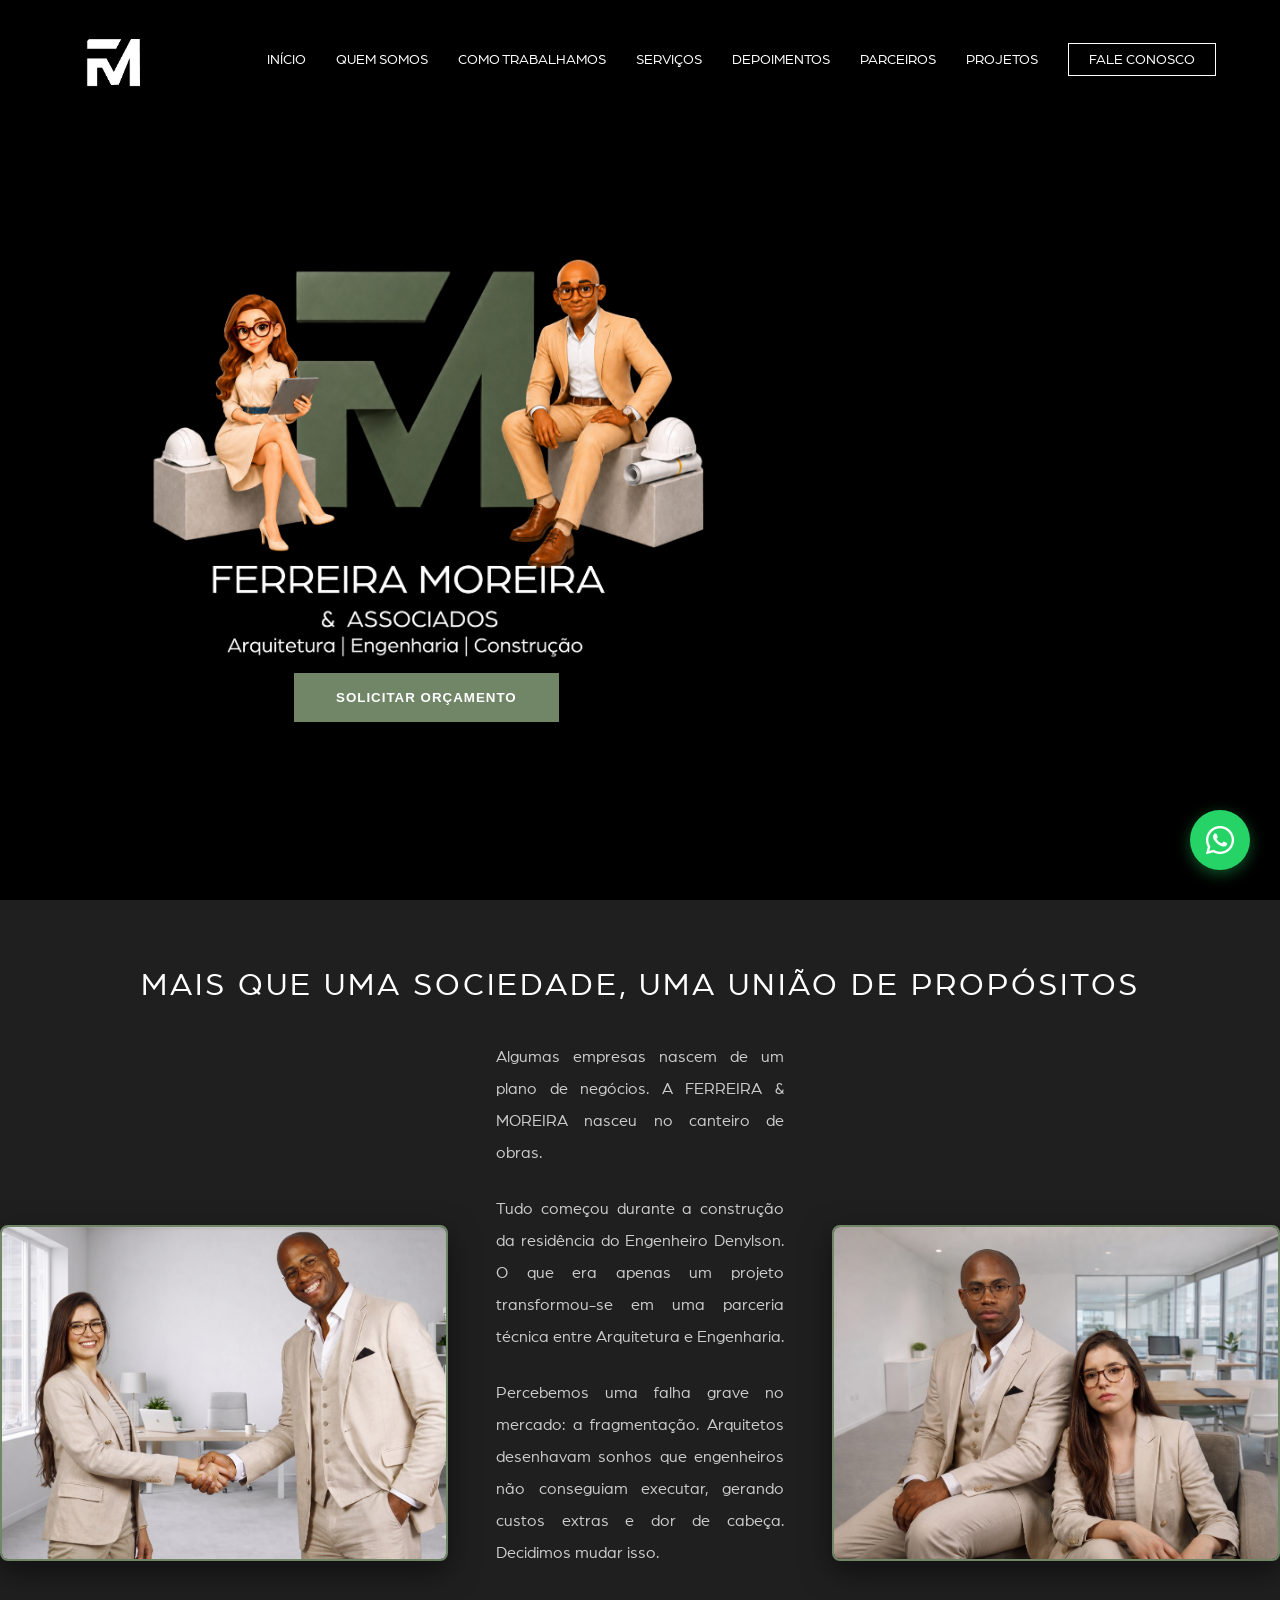
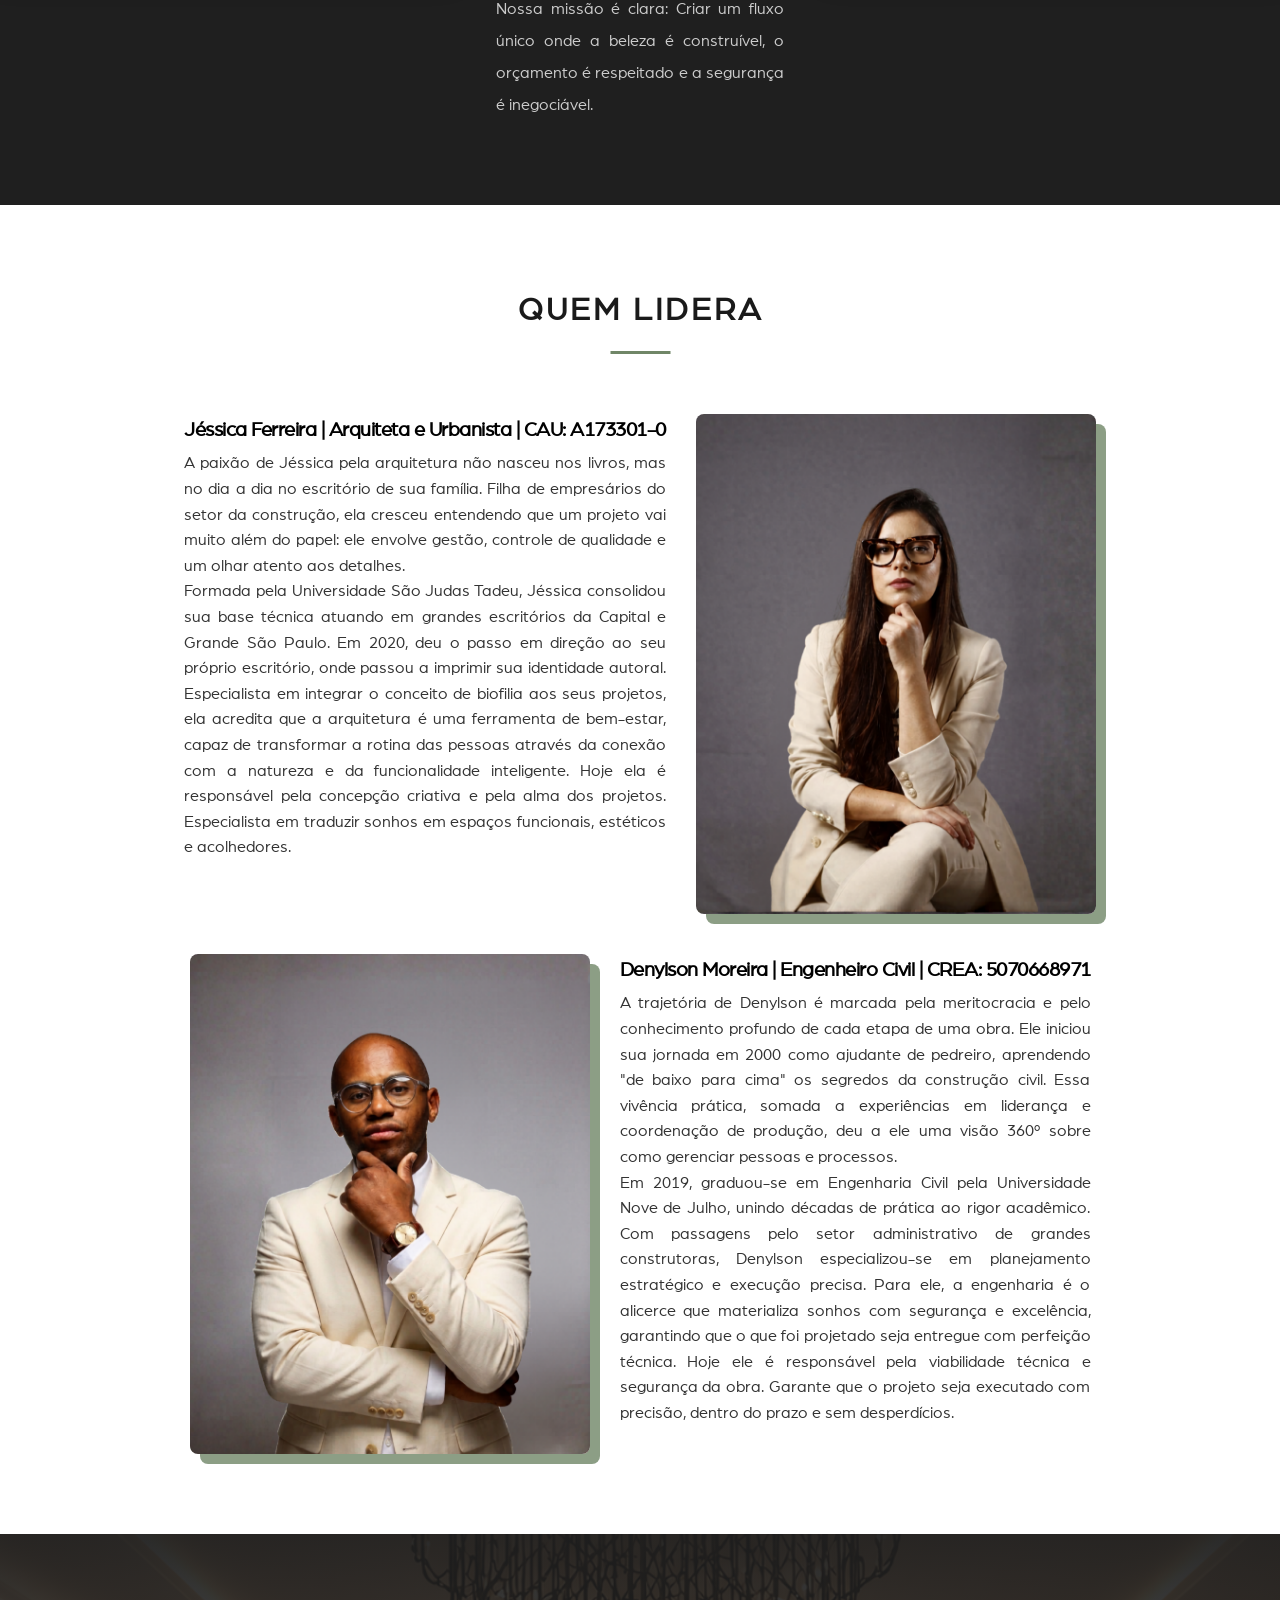
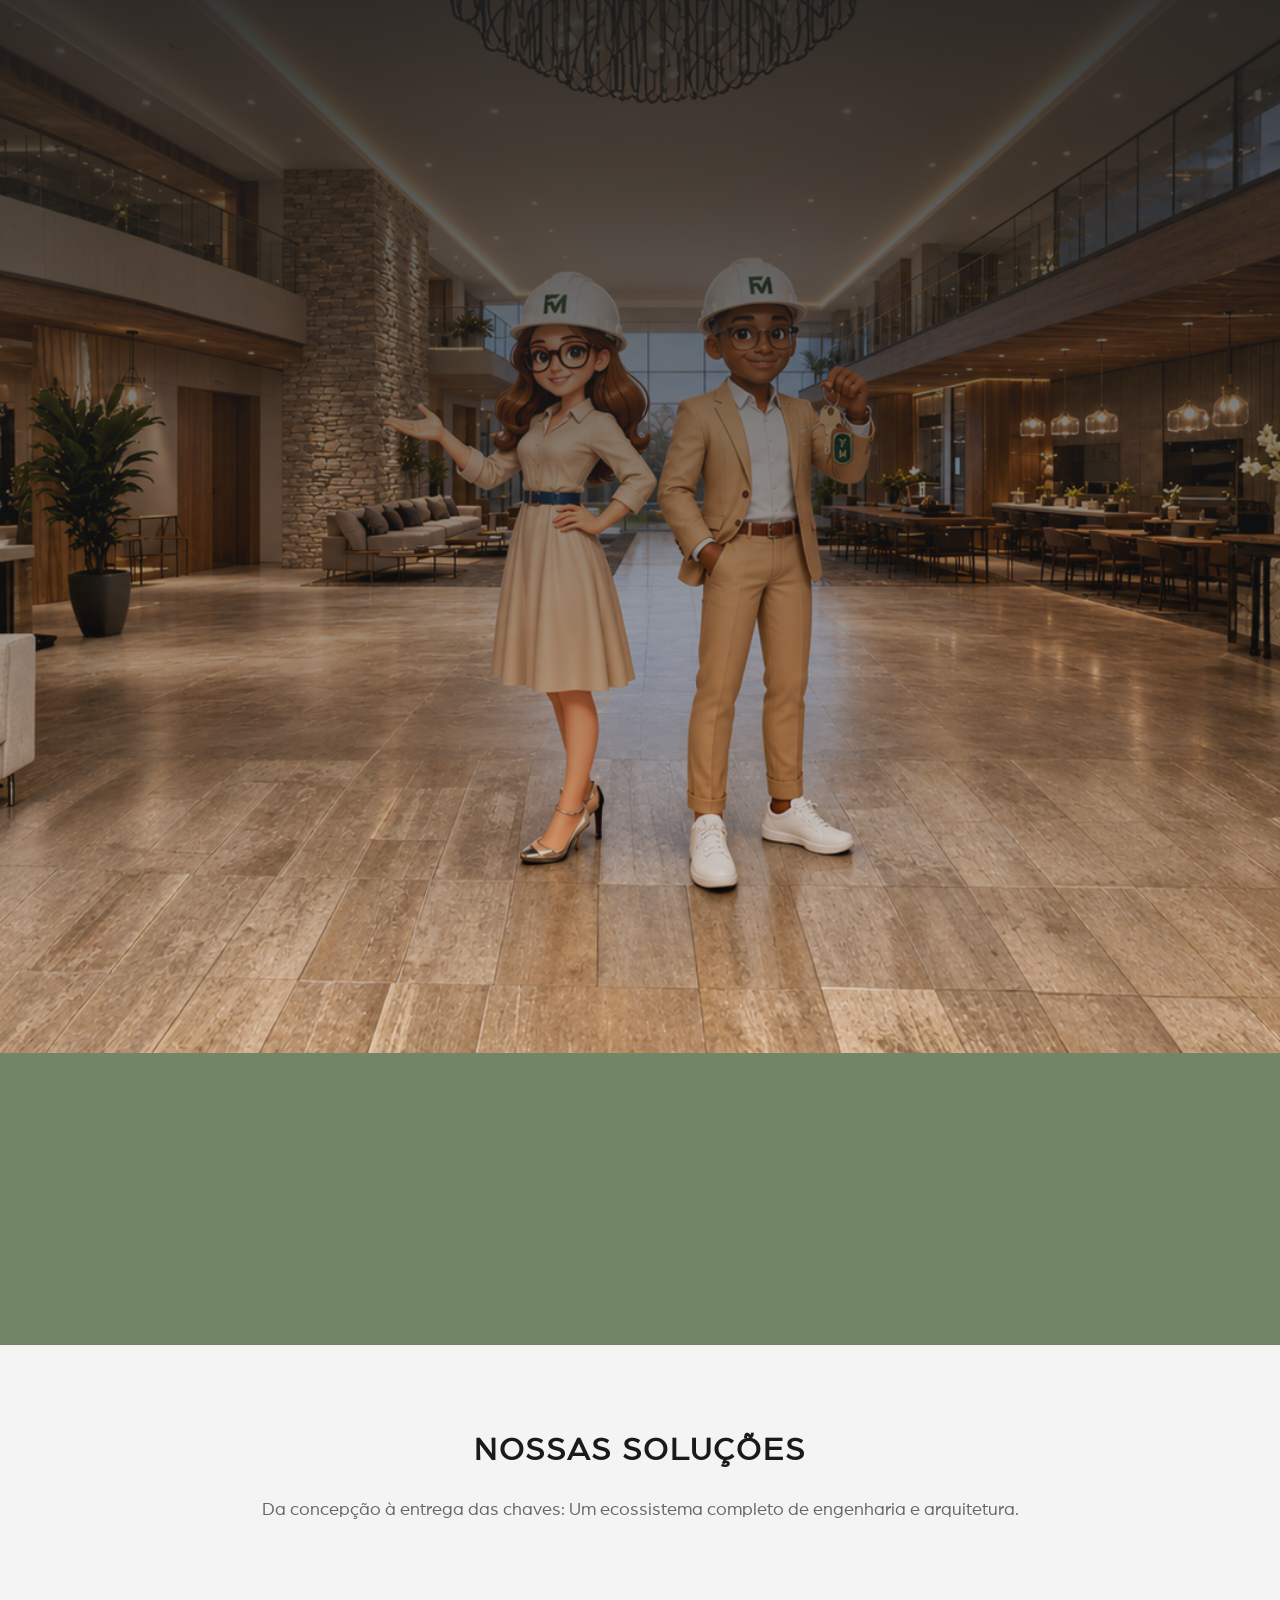
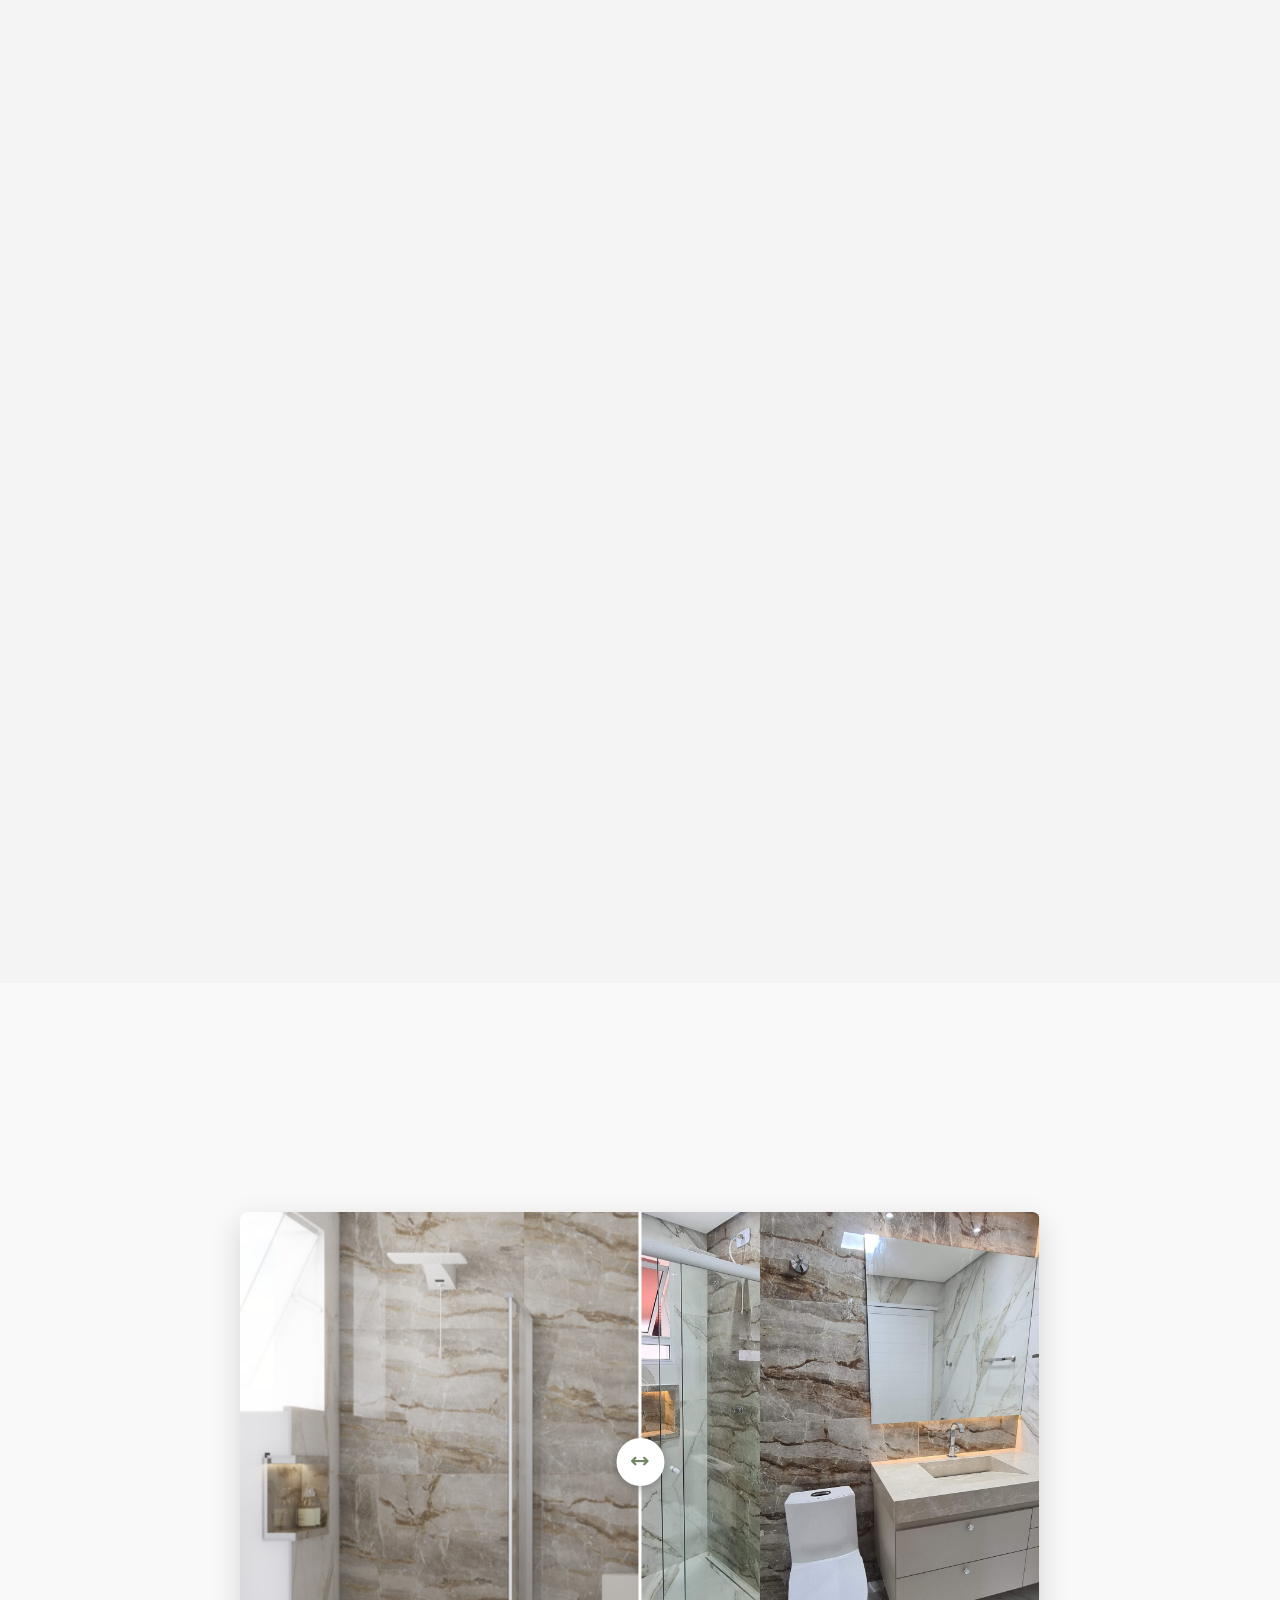
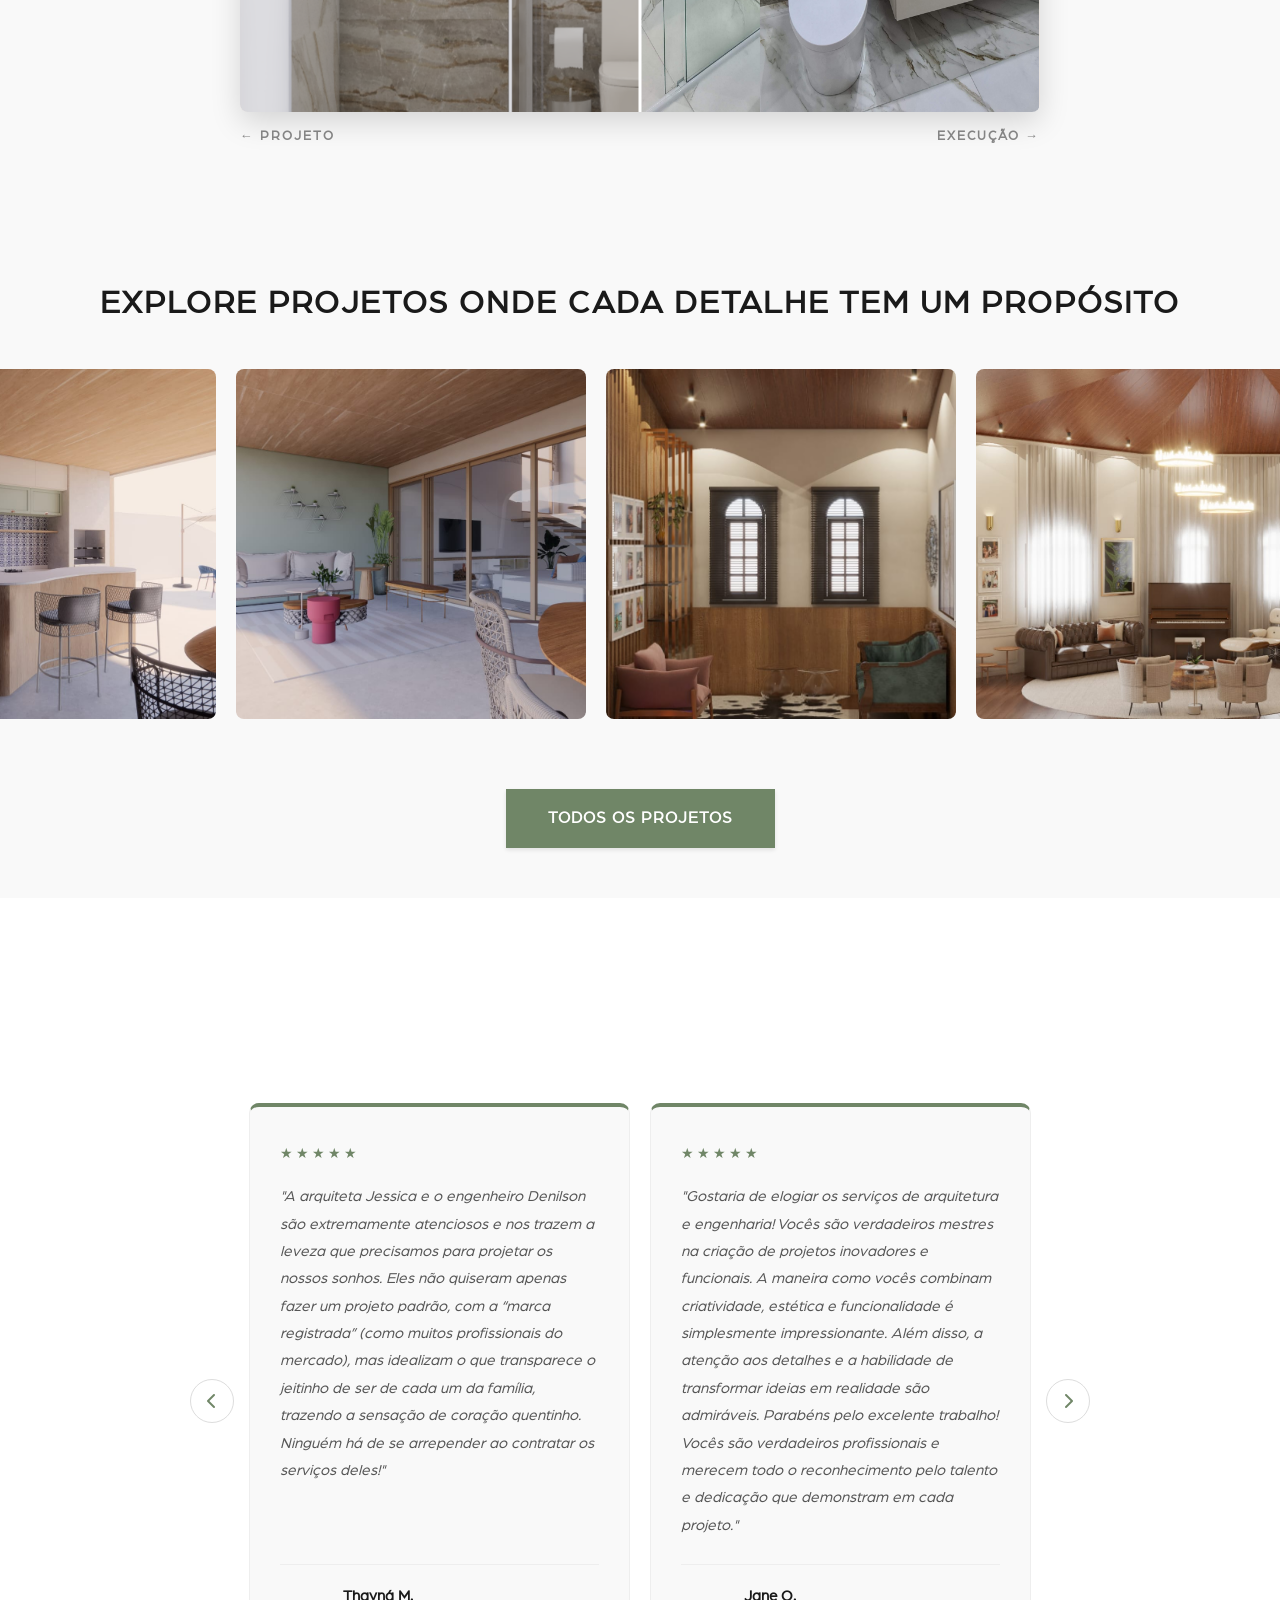
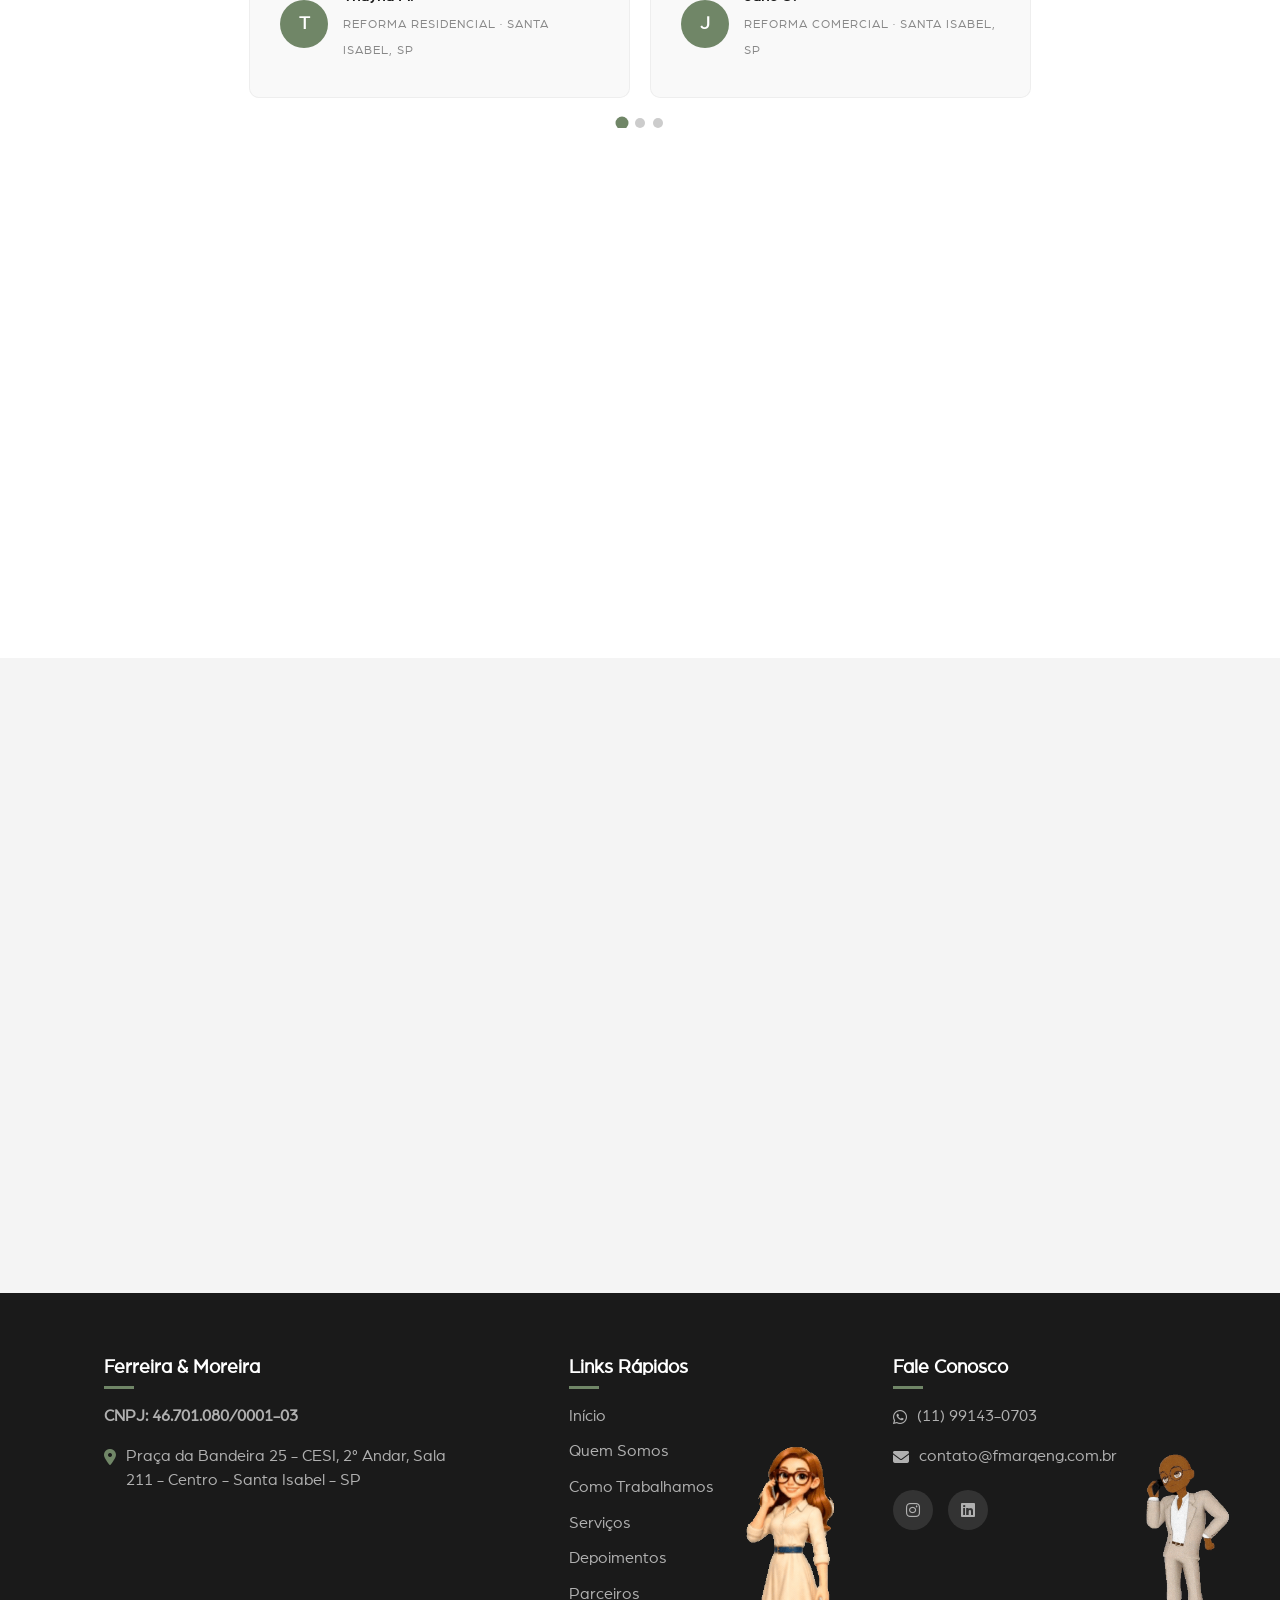
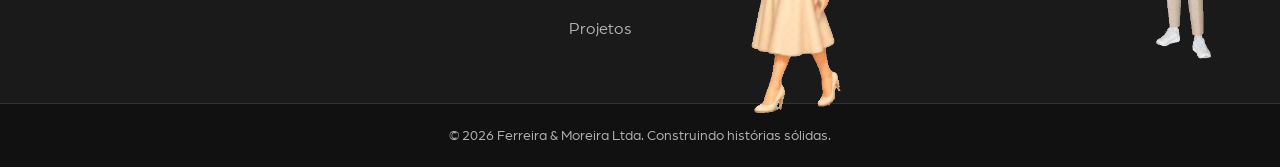
==== index.html @ 01e275ca "correção de links rapidos" ====
<!DOCTYPE html>
<html lang="pt-br">
<head>
    <meta charset="UTF-8">
    <meta name="viewport" content="width=device-width, initial-scale=1.0">
    <meta name="description" content="Ferreira & Moreira — Arquitetura e Engenharia em São Paulo. Da concepção à entrega das chaves: projetos arquitetônicos, gerenciamento de obras, laudos técnicos e regularização de imóveis.">
    <meta name="robots" content="index, follow">
    <link rel="canonical" href="https://fmarqeng.com.br/">

    <meta property="og:type" content="website">
    <meta property="og:url" content="https://fmarqeng.com.br/">
    <meta property="og:title" content="Ferreira & Moreira | Arquitetura e Engenharia">
    <meta property="og:description" content="Da concepção à entrega das chaves: projetos arquitetônicos, gerenciamento de obras, laudos técnicos e regularização de imóveis em São Paulo.">
    <meta property="og:image" content="https://fmarqeng.com.br/img/banner1.jpeg">

    <link rel="icon" type="image/png" sizes="32x32" href="img/favicon.png">
    <link rel="icon" type="image/png" sizes="192x192" href="img/favicon.png">
    <link rel="apple-touch-icon" href="img/favicon.png">
    <link rel="stylesheet" href="https://cdnjs.cloudflare.com/ajax/libs/font-awesome/6.4.0/css/all.min.css">
    <link rel="stylesheet" href="style.css?v=4">
    <link rel="manifest" href="manifest.json">
    <meta name="theme-color" content="#708667">
    <title>Ferreira & Moreira | Arquitetura e Engenharia</title>
    <script type="application/ld+json">
    {
        "@context": "https://schema.org",
        "@type": "LocalBusiness",
        "name": "Ferreira & Moreira Arquitetura e Engenharia",
        "image": "https://fmarqeng.com.br/img/logo.png",
        "url": "https://fmarqeng.com.br",
        "telephone": "+5511991430703",
        "email": "contato@fmarqeng.com.br",
        "address": {
            "@type": "PostalAddress",
            "streetAddress": "Praça da Bandeira 25, CESI, 2° Andar, Sala 211",
            "addressLocality": "Santa Isabel",
            "addressRegion": "SP",
            "addressCountry": "BR"
        },
        "sameAs": [
            "https://www.instagram.com/fmarqeng/",
            "https://www.linkedin.com/company/ferreira-moreira/"
        ],
        "openingHoursSpecification": {
            "@type": "OpeningHoursSpecification",
            "dayOfWeek": ["Monday","Tuesday","Wednesday","Thursday","Friday"],
            "opens": "08:00",
            "closes": "18:00"
        },
        "priceRange": "$$"
    }
    </script>
</head>
<body>
    
    <header class="cabecalho">
        <img src="img/logo.png" alt="Ferreira & Moreira" class="logo">
        
        <button class="menu-icon" aria-label="Abrir menu" aria-expanded="false">
            <div class="bar"></div>
            <div class="bar"></div>
            <div class="bar"></div>
        </button>

        <nav class="nav-menu">
            <ul class="menu">
                <li><a href="#home">Início</a></li>
                <li><a href="#sobre">Quem Somos</a></li>
                <li><a href="#processo">Como Trabalhamos</a></li>
                <li><a href="#servicos">Serviços</a></li>
                <li><a href="#depoimentos">Depoimentos</a></li>
                <li><a href="#parceiros">Parceiros</a></li>
                <li><a href="galeria.html">Projetos</a></li>
                <li><a href="https://wa.me/5511991430703" target="_blank" rel="noopener noreferrer" class="btn-contato">Fale Conosco</a></li>
            </ul>
        </nav>
    </header>

    <main>
        <section id="home" class="hero">
            <div class="slideshow">
                <div class="slide slide1"></div>
                <div class="slide slide2"></div>
                <div class="slide slide3"></div>
                <div class="slide slide4"></div> 
            </div>

<div class="hero-content">
    <img src="img/logo2.png" alt="Logo Destaque" class="hero-logo-destaque">

    <button id="btn-orcamento" class="cta-button">Solicitar Orçamento</button>
</div>
        </section>

<section id="sobre" class="padding-padrao">
    
    <h2 class="titulo-sobre-destaque reveal">MAIS QUE UMA SOCIEDADE, UMA UNIÃO DE PROPÓSITOS</h2>

    <div class="sobre-wrapper">
        
        <div class="sobre-imagem esquerda">
            <img src="img/imagem-esquerda.png" alt="Sócio 1 ou Detalhe" loading="lazy">
        </div>

        <div class="sobre-texto">
            <p>Algumas empresas nascem de um plano de negócios. A FERREIRA & MOREIRA nasceu no canteiro de obras.</p>
            <p>Tudo começou durante a construção da residência do Engenheiro Denylson. O que era apenas um projeto transformou-se em uma parceria técnica entre Arquitetura e Engenharia.</p>
            <p>Percebemos uma falha grave no mercado: a fragmentação. Arquitetos desenhavam sonhos que engenheiros não conseguiam executar, gerando custos extras e dor de cabeça. Decidimos mudar isso.</p>
            <p>Nossa missão é clara: Criar um fluxo único onde a beleza é construível, o orçamento é respeitado e a segurança é inegociável.</p>
        </div>

        <div class="sobre-imagem direita">
            <img src="img/imagem-direita.png" alt="Sócio 2 ou Detalhe" loading="lazy">
        </div>

    </div>
</section>
        <section id="lideres" class="padding-padrao">
    <div class="socios-header">
        <h2>Quem Lidera</h2>
    </div>
    
    <div class="lideres-container">
        
        <div class="lider-block reveal-left">
            <div class="lider-imagem">
                <img src="img/jessica.png" alt="Jéssica Ferreira" loading="lazy">
            </div>
            <div class="lider-texto">
                <h3>Jéssica Ferreira | Arquiteta e Urbanista | CAU: A173301-0</h3>
   
            <p class="sobre-lideres">
                A paixão de Jéssica pela arquitetura não nasceu nos livros, mas no dia a dia no escritório de sua família. 
                Filha de empresários do setor da construção, ela cresceu entendendo que um projeto vai muito além do papel: ele envolve gestão, controle de qualidade e um olhar atento aos detalhes. 
            <br>
                Formada pela Universidade São Judas Tadeu, Jéssica consolidou sua base técnica atuando em grandes escritórios da Capital e Grande São Paulo. Em 2020, deu o passo em direção ao seu próprio escritório, onde passou a imprimir sua identidade autoral. 
                Especialista em integrar o conceito de biofilia aos seus projetos, ela acredita que a arquitetura é uma ferramenta de bem-estar, capaz de transformar a rotina das pessoas através da conexão com a natureza e da funcionalidade inteligente.
                Hoje ela é responsável pela concepção criativa e pela alma dos projetos. Especialista em traduzir sonhos em espaços funcionais, estéticos e acolhedores.
            </p>
                
                
            </div>
        </div>

        <div class="lider-block reveal-right">
            <div class="lider-imagem">
                <img src="img/denilson.png" alt="Denylson Moreira" loading="lazy">
            </div>
            <div class="lider-texto">
                <h3>Denylson Moreira | Engenheiro Civil | CREA: 5070668971</h3>
                <p class="sobre-lideres">
                    A trajetória de Denylson é marcada pela meritocracia e pelo conhecimento profundo de cada etapa de uma obra. Ele iniciou sua jornada em 2000 como ajudante de pedreiro, aprendendo "de baixo para cima" os segredos da construção civil. 
                    Essa vivência prática, somada a experiências em liderança e coordenação de produção, deu a ele uma visão 360º sobre como gerenciar pessoas e processos.
                    <br>
                    Em 2019, graduou-se em Engenharia Civil pela Universidade Nove de Julho, unindo décadas de prática ao rigor acadêmico. Com passagens pelo setor administrativo de grandes construtoras, Denylson especializou-se em planejamento estratégico e execução precisa.
                    Para ele, a engenharia é o alicerce que materializa sonhos com segurança e excelência, garantindo que o que foi projetado seja entregue com perfeição técnica.
                    Hoje ele é responsável pela viabilidade técnica e segurança da obra. Garante que o projeto seja executado com precisão, dentro do prazo e sem desperdícios.
                </p>
                
                
            </div>
        </div>

    </div>
</section>
        <section id="processo">
            <div class="container-texto reveal">
                <h2>Do sonho à entrega: conheça a nossa metodologia</h2>
            </div>
            
            <div class="processo-arena reveal">
                <div class="proc-arco-container">
                    
                    <button class="fase-icone fase-1" data-fase="1" aria-label="1. Primeiro contato"><i class="fa-solid fa-phone"></i></button>
                    <button class="fase-icone fase-2" data-fase="2" aria-label="2. Reunião e visita técnica"><i class="fa-solid fa-handshake"></i></button>
                    <button class="fase-icone fase-3" data-fase="3" aria-label="3. Elaboração da proposta comercial"><i class="fa-solid fa-file-signature"></i></button>
                    <button class="fase-icone fase-4" data-fase="4" aria-label="4. Apresentação da proposta"><i class="fa-solid fa-person-chalkboard"></i></button>
                    <button class="fase-icone fase-5" data-fase="5" aria-label="5. Contrato: projeto"><i class="fa-solid fa-file-contract"></i></button>
                    <button class="fase-icone fase-6" data-fase="6" aria-label="6. Desenvolvimento dos projetos"><i class="fa-solid fa-pen-ruler"></i></button>
                    <button class="fase-icone fase-7" data-fase="7" aria-label="7. Aprovação do projeto"><i class="fa-solid fa-thumbs-up"></i></button>
                    <button class="fase-icone fase-8" data-fase="8" aria-label="8. Estudo para orçamento"><i class="fa-solid fa-calculator"></i></button>
                    <button class="fase-icone fase-9" data-fase="9" aria-label="9. Apresentação da proposta de execução"><i class="fa-solid fa-file-invoice-dollar"></i></button>
                    <button class="fase-icone fase-10" data-fase="10" aria-label="10. Contrato: execução"><i class="fa-solid fa-file-signature"></i></button>
                    <button class="fase-icone fase-11" data-fase="11" aria-label="11. Execução da obra"><i class="fa-solid fa-helmet-safety"></i></button>
                    <button class="fase-icone fase-12" data-fase="12" aria-label="12. Entrega"><i class="fa-solid fa-key"></i></button>

                    <!-- Janela de informações centralizada no arco -->
                    <div id="modal-processo" class="janela-processo-centro">
                        <div class="janela-processo-content">
                            <span class="modal-processo-close">&times;</span>
                            <h3 id="modal-processo-title"></h3>
                            <div id="modal-processo-body"></div>
                        </div>
                    </div>
                </div>
            </div>
        </section>

        <section id="numeros">
            <div class="numeros-container">
                <div class="numero-item reveal">
                    <div class="numero-wrapper">
                        <span class="numero" data-target="80">0</span>
                        <span class="numero-sufixo">+</span>
                    </div>
                    <span class="numero-label">Projetos Entregues</span>
                </div>
                <div class="numero-item reveal">
                    <div class="numero-wrapper">
                        <span class="numero" data-target="7">0</span>
                        <span class="numero-sufixo">+</span>
                    </div>
                    <span class="numero-label">Anos de Experiência</span>
                </div>
                <div class="numero-item reveal">
                    <div class="numero-wrapper">
                        <span class="numero" data-target="8000">0</span>
                        <span class="numero-sufixo">m²</span>
                    </div>
                    <span class="numero-label">Projetados</span>
                </div>
                <div class="numero-item reveal">
                    <div class="numero-wrapper">
                        <span class="numero" data-target="10">0</span>
                        <span class="numero-sufixo">+</span>
                    </div>
                    <span class="numero-label">Municípios Atendidos</span>
                </div>
            </div>
        </section>

       <section id="servicos" class="bg-cinza padding-padrao">
    <div class="container-texto">
        <h2>Nossas Soluções</h2>
        <p>Da concepção à entrega das chaves: Um ecossistema completo de engenharia e arquitetura.</p>
    </div>
    
    <div class="servicos-container">
        
        <div class="servico-card reveal">
            <div class="icon-box">
                <i class="fa-solid fa-ruler-combined"></i>
            </div>
            <h3>Arquitetura</h3>
            <p>Desenvolvimento completo, unindo estética e viabilidade construtiva.</p>
            <ul class="lista-servicos">
                <li><i class="fa-solid fa-check"></i> Levantamento técnico</li>
                <li><i class="fa-solid fa-check"></i> Projeto Arquitetônico (Construção/Reforma)</li>
                <li><i class="fa-solid fa-check"></i> Design de Interiores</li>
                <li><i class="fa-solid fa-check"></i> Executivo e Detalhamentos</li>
            </ul>
        </div>

        <div class="servico-card reveal">
            <div class="icon-box">
                <i class="fa-solid fa-helmet-safety"></i>
            </div>
            <h3>Engenharia</h3>
            <p>Segurança técnica e respaldo normativo para sua propriedade.</p>
            <ul class="lista-servicos">
                <li><i class="fa-solid fa-check"></i> Vistorias Técnicas</li>
                <li><i class="fa-solid fa-check"></i> Laudos (Diversos)</li>
                <li><i class="fa-solid fa-check"></i> Avaliações Estruturais</li>
                <li><i class="fa-solid fa-check"></i> Pareceres de Engenharia</li>
            </ul>
        </div>

        <div class="servico-card reveal">
            <div class="icon-box">
                <i class="fa-solid fa-clipboard-check"></i>
            </div>
            <h3>Gerenciamento de Obras</h3>
            <p>Você no controle do orçamento e do prazo, sem surpresas.</p>
            <ul class="lista-servicos">
                <li><i class="fa-solid fa-check"></i> Cronograma Executivo</li>
                <li><i class="fa-solid fa-check"></i> Gestão de Fornecedores</li>
                <li><i class="fa-solid fa-check"></i> Controle Financeiro</li>
                <li><i class="fa-solid fa-check"></i> Fiscalização Técnica</li>
            </ul>
        </div>

        <div class="servico-card reveal">
            <div class="icon-box">
                <i class="fa-solid fa-file-signature"></i>
            </div>
            <h3>Regularização de Imóveis</h3>
            <p>Assessoria completa para segurança jurídica do seu patrimônio.</p>
            <ul class="lista-servicos">
                <li><i class="fa-solid fa-check"></i> Alvarás (Construção, Demolição, Reforma, etc.)</li>
                <li><i class="fa-solid fa-check"></i> Habite-se</li>
                <li><i class="fa-solid fa-check"></i> Desdobro e Unificação</li>
                <li><i class="fa-solid fa-check"></i> Entre Outros</li>
            </ul>
        </div>

        <div class="servico-card reveal">
            <div class="icon-box">
                <i class="fa-solid fa-earth-americas"></i>
            </div>
            <h3>Consultoria Internacional</h3>
            <p>Expertise técnica para expansão de fronteiras.</p>
            <ul class="lista-servicos">
                <li><i class="fa-solid fa-check"></i> Projetos para EUA</li>
                <li><i class="fa-solid fa-check"></i> Adequação a Códigos Locais</li>
                <li><i class="fa-solid fa-check"></i> Viabilidade Internacional</li>
                <li><i class="fa-solid fa-check"></i> Suporte Técnico Global</li>
            </ul>
        </div>

    </div>
</section>

        <section id="antes-depois" class="padding-padrao">
            <div class="container-texto reveal">
                <h2>Do Conceito à Execução</h2>
                <p>Arraste para ver a transformação, do projeto à obra entregue.</p>
            </div>
            <div class="antes-depois-wrapper reveal">
                <img class="img-depois" src="img/execução-banheiroGFM.png" alt="Banheiro executado — Residencial GFM">
                <div class="img-antes-container">
                    <img class="img-antes" src="img/projeto-banheiroGFM.png" alt="Projeto do banheiro — Residencial GFM">
                </div>
                <div class="slider-divisor">
                    <div class="slider-divisor-btn">
                        <i class="fa-solid fa-arrows-left-right"></i>
                    </div>
                </div>
            </div>
            <div class="antes-depois-labels">
                <span>&#8592; Projeto</span>
                <span>Execução &#8594;</span>
            </div>
        </section>

        <section id="projetos" class="padding-padrao roleta-wrapper">
    <div class="titulo-galeria">
        <h2>Explore projetos onde cada detalhe tem um propósito</h2>
    </div>

    <div class="galeria-container roleta-track">
        
        <div class="foto-item"><img src="img/foto1.jpeg" alt="Espaço Gourmet Contemporâneo" loading="lazy"><div class="overlay"><h3>Espaço Gourmet Contemporâneo</h3></div></div>
        <div class="foto-item"><img src="img/foto2.jpeg" alt="Varanda Integrada com Living" loading="lazy"><div class="overlay"><h3>Varanda Integrada com Living</h3></div></div>
        <div class="foto-item"><img src="img/foto3.jpeg" alt="Hall de Convivência Clássico" loading="lazy"><div class="overlay"><h3>Hall de Convivência Clássico</h3></div></div>
        <div class="foto-item"><img src="img/foto4.jpeg" alt="Sala de Estar com Pé-Direito Duplo" loading="lazy"><div class="overlay"><h3>Sala de Estar com Pé-Direito Duplo</h3></div></div>
        <div class="foto-item"><img src="img/foto5.jpeg" alt="Living Integrado com Mezanino" loading="lazy"><div class="overlay"><h3>Living Integrado com Mezanino</h3></div></div>
        <div class="foto-item"><img src="img/foto6.jpeg" alt="Estar e Jantar em Conceito Aberto" loading="lazy"><div class="overlay"><h3>Estar e Jantar em Conceito Aberto</h3></div></div>
        <div class="foto-item"><img src="img/foto7.jpeg" alt="Sala com Painel Iluminado em Mármore" loading="lazy"><div class="overlay"><h3>Sala com Painel Iluminado em Mármore</h3></div></div>
        <div class="foto-item"><img src="img/foto8.jpeg" alt="Ambiente Social com Elementos Naturais" loading="lazy"><div class="overlay"><h3>Ambiente Social com Elementos Naturais</h3></div></div>
        <div class="foto-item"><img src="img/foto9.jpeg" alt="Living Minimalista Iluminado" loading="lazy"><div class="overlay"><h3>Living Minimalista Iluminado</h3></div></div>
        <div class="foto-item"><img src="img/foto10.jpeg" alt="Cozinha Planejada com Ilha Estrutural" loading="lazy"><div class="overlay"><h3>Cozinha Planejada com Ilha Estrutural</h3></div></div>
        
    </div>
    
    <div class="container-botao-galeria">
                <a href="galeria.html" class="cta-button">Todos os Projetos</a>
            </div>
    </section>

        <section id="depoimentos" class="padding-padrao">
            <div class="dep-toggle-header reveal">
                <div class="dep-toggle-titulo">
                    <h2>O Que Nossos Clientes Dizem</h2>
                    <p>A satisfação de quem confiou em nós é a melhor prova do nosso trabalho.</p>
                </div>
                <button class="dep-toggle-btn" aria-expanded="true">
                    Ver Depoimentos <i class="fa-solid fa-chevron-down"></i>
                </button>
            </div>

            <div id="dep-conteudo" class="dep-conteudo aberto">
                <div class="depoimentos-carousel">
                    <button class="dep-seta dep-prev" aria-label="Anterior"><i class="fa-solid fa-chevron-left"></i></button>
                    
                    <div class="dep-track-wrapper">
                        <div class="dep-track">
                            <div class="depoimento-card">
                                <div class="depoimento-estrelas">&#9733;&#9733;&#9733;&#9733;&#9733;</div>
                                <p class="depoimento-texto">"A arquiteta Jessica e o engenheiro Denilson são extremamente atenciosos e nos 
                                    trazem a leveza que precisamos para projetar os nossos sonhos. Eles não quiseram apenas fazer um projeto 
                                    padrão, com a “marca registrada” (como muitos profissionais do mercado), mas idealizam o que transparece 
                                    o jeitinho de ser de cada um da família, trazendo a sensação de coração quentinho. Ninguém há de se 
                                    arrepender ao contratar os serviços deles!"</p>
                                <div class="depoimento-autor">
                                    <div class="depoimento-avatar">T</div>
                                    <div class="depoimento-info">
                                        <strong>Thayná M.</strong>
                                        <span>Reforma Residencial · Santa Isabel, SP</span>
                                    </div>
                                </div>
                            </div>
                            <div class="depoimento-card">
                                <div class="depoimento-estrelas">&#9733;&#9733;&#9733;&#9733;&#9733;</div>
                                <p class="depoimento-texto">"Gostaria de elogiar os serviços de arquitetura e engenharia! 
                                    Vocês são verdadeiros mestres na criação de projetos inovadores e funcionais. 
                                    A maneira como vocês combinam criatividade, estética e funcionalidade é simplesmente impressionante.
                                    Além disso, a atenção aos detalhes e a habilidade de transformar ideias em realidade são admiráveis. 
                                    Parabéns pelo excelente trabalho! Vocês são verdadeiros profissionais e merecem todo o reconhecimento 
                                    pelo talento e dedicação que demonstram em cada projeto."
                                </p>
                                <div class="depoimento-autor">
                                    <div class="depoimento-avatar">J</div>
                                    <div class="depoimento-info">
                                        <strong>Jane O.</strong>
                                        <span>Reforma Comercial · Santa Isabel, SP</span>
                                    </div>
                                </div>
                            </div>
                            <div class="depoimento-card">
                                <div class="depoimento-estrelas">&#9733;&#9733;&#9733;&#9733;&#9733;</div>
                                <p class="depoimento-texto">"Desde o projeto até a execução foi tudo perfeito, muita atenção ao cliente, 
                                um projeto bem personalizado atento aos nossos desejos. Comunicação muito fácil, bastante profissional!!! 
                                Fiquei muito satisfeito, recomendo!"
                                </p>
                                <div class="depoimento-autor">
                                    <div class="depoimento-avatar">J</div>
                                    <div class="depoimento-info">
                                        <strong>José O.</strong>
                                        <span>Reforma Residencial · Santa Isabel, SP</span>
                                    </div>
                                </div>
                            </div>

                                <div class="depoimento-card">
                                <div class="depoimento-estrelas">&#9733;&#9733;&#9733;&#9733;&#9733;</div>
                                <p class="depoimento-texto">"Serviço excepcional! A equipe é extremamente profissional 
                                e criativa nos projetos. Desde o design inicial até a execução, eles superaram todas expectativas. 
                                Recomendo fortemente seus serviços para qualquer projeto de Engenharia e Arquitetura!"
                                </p>
                                <div class="depoimento-autor">
                                    <div class="depoimento-avatar">A</div>
                                    <div class="depoimento-info">
                                        <strong>Adriano N.</strong>
                                        <span>Projeto Residencial · São Paulo, SP</span>
                                    </div>
                                </div>
                            </div>

                                <div class="depoimento-card">
                                <div class="depoimento-estrelas">&#9733;&#9733;&#9733;&#9733;&#9733;</div>
                                <p class="depoimento-texto">"Profissionais super criativos e responsáveis ! - 
                                Executou diversos trabalhos em Guarulhos e região mas quando preciso de um profissional 
                                para fazer um projeto ou inspeção técnica de obra sempre chamo a Ferreira & Moreira !"
                                </p>
                                <div class="depoimento-autor">
                                    <div class="depoimento-avatar">W</div>
                                    <div class="depoimento-info">
                                        <strong>Willian S.</strong>
                                        <span>Parceiro Profissional · São Paulo, SP</span>
                                    </div>
                                </div>
                            </div>
                        </div>
                    </div>

                    <button class="dep-seta dep-next" aria-label="Próximo"><i class="fa-solid fa-chevron-right"></i></button>
                </div>
                <div class="dep-dots"></div>
            </div>
        </section>

        <section id="parceiros" class="padding-padrao">
            <div class="container-texto reveal">
                <h2>Nossos Parceiros</h2>
                <p>Empresas e marcas que caminham ao nosso lado para entregar a máxima excelência.</p>
            </div>
            
            <div class="parceiros-wrapper reveal">
                <button class="parceiros-seta parceiros-prev" aria-label="Parceiro Anterior"><i class="fa-solid fa-chevron-left"></i></button>
                
                <div class="parceiros-carousel">
                    <div class="parceiros-track">
                        <!-- Substitua o atributo href pelo link real e o src pela logo do parceiro -->
                        <a href="https://www.samartaimoveis.com.br/" target="_blank" rel="noopener noreferrer" class="parceiro-item" aria-label="Visitar site do parceiro">
                            <img src="img/logo-parceiro1.png" alt="Logo Parceiro 1" loading="lazy">
                        </a>
                        <a href="https://site-do-parceiro.com.br" target="_blank" rel="noopener noreferrer" class="parceiro-item" aria-label="Visitar site do parceiro">
                            <img src="img/logo-parceiro2.png" alt="Logo Parceiro 2" loading="lazy">
                        </a>
                        <a href="https://site-do-parceiro.com.br" target="_blank" rel="noopener noreferrer" class="parceiro-item" aria-label="Visitar site do parceiro">
                            <img src="img/logo-parceiro3.png" alt="Logo Parceiro 3" loading="lazy">
                        </a>
                        <a href="https://site-do-parceiro.com.br" target="_blank" rel="noopener noreferrer" class="parceiro-item" aria-label="Visitar site do parceiro">
                            <img src="img/logo-parceiro4.png" alt="Logo Parceiro 4" loading="lazy">
                        </a>
                        <a href="https://site-do-parceiro.com.br" target="_blank" rel="noopener noreferrer" class="parceiro-item" aria-label="Visitar site do parceiro">
                            <img src="img/logo-parceiro5.png" alt="Logo Parceiro 5" loading="lazy">
                        </a>
                    </div>
                </div>
                
                <button class="parceiros-seta parceiros-next" aria-label="Próximo Parceiro"><i class="fa-solid fa-chevron-right"></i></button>
            </div>
        </section>

        <section id="faq" class="padding-padrao">
            <div class="container-texto reveal">
                <h2>Perguntas Frequentes</h2>
                <p>Tire suas dúvidas antes mesmo do primeiro contato.</p>
            </div>
            <div class="faq-container">
                <div class="faq-item reveal">
                    <button class="faq-pergunta">Quanto tempo leva um projeto arquitetônico? <i class="fa-solid fa-chevron-down"></i></button>
                    <div class="faq-resposta">
                        <p>O prazo varia conforme a complexidade, mas projetos residenciais completos levam em média de 30 a 60 dias para o desenvolvimento. Projetos de interiores e reformas pontuais tendem a ser mais rápidos.</p>
                    </div>
                </div>
                <div class="faq-item reveal">
                    <button class="faq-pergunta">Vocês atendem fora de São Paulo? <i class="fa-solid fa-chevron-down"></i></button>
                    <div class="faq-resposta">
                        <p>Sim. Atendemos toda a Grande São Paulo e o interior do estado. Além disso, oferecemos consultoria técnica para projetos nos EUA, com adequação às normas e códigos locais de construção.</p>
                    </div>
                </div>
                <div class="faq-item reveal">
                    <button class="faq-pergunta">Como funciona o orçamento inicial? <i class="fa-solid fa-chevron-down"></i></button>
                    <div class="faq-resposta">
                        <p>Nosso primeiro contato telefônico é inteiramente gratuito e tem como objetivo entender suas intenções iniciais. O passo seguinte consiste em uma visita técnica, cujo valor do investimento
                            será deduzido do montante final após a assinatura do contrato. Com base no briefing coletado, onde mapeamos detalhadamente o escopo do projeto e suas expectativas, elaboramos e apresentamos
                            uma proposta comercial personalizada e transparente.
                        </p>
                    </div>
                </div>
                <div class="faq-item reveal">
                    <button class="faq-pergunta">Posso acompanhar o andamento da obra? <i class="fa-solid fa-chevron-down"></i></button>
                    <div class="faq-resposta">
                        <p>Sim, e incentivamos isso. Fornecemos relatórios periódicos de progresso com fotos e realizamos reuniões de alinhamento para que você esteja sempre informado sobre cada etapa da execução.</p>
                    </div>
                </div>
                <div class="faq-item reveal">
                    <button class="faq-pergunta">Vocês cuidam da regularização do imóvel? <i class="fa-solid fa-chevron-down"></i></button>
                    <div class="faq-resposta">
                        <p>Sim. Cuidamos de todo o processo: alvarás de construção, reforma e demolição, Habite-se, desdobro, unificação e demais documentações necessárias para garantir a segurança jurídica do seu patrimônio.</p>
                    </div>
                </div>
            </div>
        </section>

        <!-- Modal Orçamento -->
        <div id="modal-orcamento" class="modal-processo">
            <div class="modal-processo-content modal-orcamento-content">
                <span class="modal-orcamento-close">&times;</span>
                <h3>Solicitar Orçamento</h3>
                <form id="form-orcamento">
                    <input type="text" id="orc-nome" placeholder="Nome completo" required>
                    <div class="orc-row">
                        <input type="text" id="orc-cep" placeholder="CEP" maxlength="9" required>
                        <input type="text" id="orc-pais" placeholder="País" required>
                    </div>
                    <div class="orc-row">
                        <input type="text" id="orc-estado" placeholder="Estado" required>
                        <input type="text" id="orc-cidade" placeholder="Cidade" required>
                    </div>
                    <input type="text" id="orc-bairro" placeholder="Bairro" required>
                    <input type="text" id="orc-rua" placeholder="Rua, número e complemento" required>
                    <input type="email" id="orc-email" placeholder="E-mail" required>
                    <input type="text" id="orc-visita" placeholder="Endereço da visita" required>
                    <input type="tel" id="orc-telefone" placeholder="Contato telefônico" maxlength="15" required>
                    
                    <label class="orc-label-necessidade">Necessidade prévia:</label>
                    <div class="orc-radio-group">
                        <label><input type="radio" name="necessidade" value="Projeto Arquitetônico e/ou Interiores" required> Projeto Arquitetônico e/ou Interiores</label>
                        <label><input type="radio" name="necessidade" value="Projetos Complementares"> Projetos Complementares</label>
                        <label><input type="radio" name="necessidade" value="AVCB/CLCB"> AVCB/CLCB</label>
                        <label><input type="radio" name="necessidade" value="Execução (Construção/Reforma)"> Execução (Construção/Reforma)</label>
                        <label><input type="radio" name="necessidade" value="Outros"> Outros</label>
                    </div>
                    <input type="text" id="orc-outros-especifique" placeholder="Especifique qual serviço..." style="display: none;">
                    
                    <button type="submit" class="btn-enviar-orcamento">Enviar para WhatsApp <i class="fa-brands fa-whatsapp"></i></button>
                </form>
            </div>
        </div>

    </main>

 <footer>
    <img src="img/gif-direita.gif" class="gif-footer gif-esq" alt="Decorativo">
    <img src="img/gif-esquerda.gif" class="gif-footer gif-dir" alt="Decorativo">

    <div class="footer-container">
        
        <div class="footer-col sobre">
            <h3>Ferreira & Moreira</h3>
            <p class="cnpj">CNPJ: 46.701.080/0001-03</p>
            
            <div class="endereco-box">
                <i class="fa-solid fa-location-dot"></i>
                <span>Praça da Bandeira 25 - CESI, 2° Andar, Sala 211 - Centro - Santa Isabel - SP</span>
            </div>
        </div>

        <div class="footer-col links">
            <h3>Links Rápidos</h3>
            <ul class="footer-links">
                <li><a href="#home">Início</a></li>
                <li><a href="#sobre">Quem Somos</a></li>
                <li><a href="#processo">Como Trabalhamos</a></li>
                <li><a href="#servicos">Serviços</a></li>
                <li><a href="#depoimentos">Depoimentos</a></li>
                <li><a href="#parceiros">Parceiros</a></li>
                <li><a href="galeria.html">Projetos</a></li>
            </ul>
        </div>

        <div class="footer-col contato">
            <h3>Fale Conosco</h3>
            <ul class="footer-contato">
                <li>
                    <i class="fa-brands fa-whatsapp"></i> 
                    <span>(11) 99143-0703</span>
                </li>
                <li>
                    <i class="fa-solid fa-envelope"></i> 
                    <span>contato@fmarqeng.com.br</span>
                </li>
            </ul>
            <div class="footer-social">
                <a href="https://www.instagram.com/fmarqeng/" target="_blank" rel="noopener noreferrer" aria-label="Instagram da Ferreira &amp; Moreira"><i class="fa-brands fa-instagram"></i></a>
                <a href="https://www.linkedin.com/company/ferreira-moreira/" target="_blank" rel="noopener noreferrer" aria-label="LinkedIn da Ferreira &amp; Moreira"><i class="fa-brands fa-linkedin"></i></a>
            </div>
        </div>

    </div>

    <div class="footer-bottom">
        <p>&copy; 2026 Ferreira & Moreira Ltda. Construindo histórias sólidas.</p>
    </div>
</footer>

    <a href="https://wa.me/5511991430703" target="_blank" rel="noopener noreferrer" class="whatsapp-float" aria-label="Fale conosco pelo WhatsApp">
        <i class="fa-brands fa-whatsapp"></i>
    </a>

    <button class="back-to-top" aria-label="Voltar ao topo">
        <i class="fa-solid fa-chevron-up"></i>
    </button>

    <div id="lightbox" class="lightbox">
        <span class="fechar">&times;</span>
        <div class="lightbox-content">
            <button class="seta prev" id="prev-btn">&#10094;</button>
            <img class="lightbox-img" id="lightbox-img" src="" alt="">
            <button class="seta next" id="next-btn">&#10095;</button>
        </div>
        <div class="lightbox-footer">
            <div id="caption"></div>
            <span id="counter"></span>
        </div>
    </div>

    <script src="script.js?v=2"></script>
</body>
</html>
---- style.css ----
@font-face {
    font-family: 'Arboria-thin';
    src: url('fonts/Arboria-Thin.ttf') format('truetype');
    font-weight: 100;
    font-style: normal;
}

@font-face {
    font-family: 'Arboria-Book';
    src: url('fonts/Arboria-Book.ttf') format('truetype');
    font-weight: 400;
    font-style: normal;
}

* {
    margin: 0;
    padding: 0;
    box-sizing: border-box;
}

html {
    overflow-x: hidden;
    max-width: 100%;
}

body {
    font-family: 'Arboria-Book', sans-serif; 
    color: #333;
    line-height: 1.6;
    overflow-x: hidden;
    max-width: 100%;
}

.cabecalho {
    height: 120px; 
    display: flex;
    justify-content: space-between;
    align-items: center;
    padding: 0 5%;
    background-color: rgba(0, 0, 0, 0.0);
    position: fixed; 
    top: 0;
    left: 0;
    width: 100%;
    z-index: 1000; 
    transition: all 0.4s ease;
}

.logo {
    height: 100px; 
    width: auto;  
    object-fit: contain;
    transition: height 0.4s ease;
    margin-top: 10px; 
}

.menu {
    list-style: none;
    display: flex;
    gap: 30px;
    align-items: center;
}

.menu a {
    color: #fff;
    text-decoration: none;
    font-size: 0.9rem;
    font-weight: 500;
    text-transform: uppercase;
    transition: 0.3s;
    text-shadow: 0px 1px 3px rgba(0,0,0,0.5);
}

.menu a:hover {
    color: #708667;
}

.btn-contato {
    border: 1px solid #fff;
    padding: 8px 20px;
}

.btn-contato:hover {
    background-color: #fff;
    color: #1a1a1a !important;
}

.menu-icon {
    display: none;
    cursor: pointer;
    flex-direction: column;
    gap: 5px;
    z-index: 1001;
    background: none;
    border: none;
    padding: 0;
}

.bar {
    width: 30px;
    height: 3px;
    background-color: white;
    transition: 0.3s;
}

/* =========================================
   HERO SECTION (BANNER)
   ========================================= */
.hero {
    height: 100vh;
    position: relative;
    overflow: hidden;
    display: flex;
    align-items: center;
    justify-content: flex-start; 
    padding-left: 5%;
    max-width: 100%;
}

.slideshow {
    position: absolute;
    top: 0;
    left: 0;
    width: 100%;
    height: 100%;
    z-index: 1;
    background-color: #000;
}

.slideshow::after {
    content: '';
    position: absolute;
    top: 0;
    left: 0;
    width: 100%;
    height: 100%;
    z-index: 2;
    background: linear-gradient(to right, rgba(0,0,0,0.4) 100%);
}

.slide {
    position: absolute;
    width: 100%;
    height: 100%;
    background-size: cover;
    background-position: center;
    opacity: 0;
    animation: fadeSlideshow 20s infinite; 
}

.slide1 { background-image: url('img/banner1.jpeg'); animation-delay: 0s; }
.slide2 { background-image: url('img/banner2.jpeg'); animation-delay: 5s; }
.slide3 { background-image: url('img/banner3.jpeg'); animation-delay: 10s; }
.slide4 { background-image: url('img/banner4.jpeg'); animation-delay: 15s; }

@keyframes fadeSlideshow {
    0% { opacity: 0; transform: scale(1); }
    5% { opacity: 1; }
    25% { opacity: 1; }   
    30% { opacity: 0; transform: scale(1.05); }  
    100% { opacity: 0; }
}

.hero-content {
    position: relative;
    z-index: 10;
    max-width: 700px;
    color: white;
    text-align: left; 
    margin-right: auto; 
    padding: 20px 0; 
    pointer-events: auto;
}

.hero-logo-destaque {
    display: block;
    max-width: 100%; 
    width: 700px;
    height: auto;
    margin: 20px 0 -20px 0;
    object-fit: contain;
}

.cta-button {
    display: block; 
    width: fit-content; 
    margin-left: 230px; 
    margin-right: 0;  
    padding: 15px 40px;
    background-color: #708667;
    color: white !important;
    text-decoration: none;
    font-weight: bold;
    text-transform: uppercase;
    letter-spacing: 1px;
    border: 2px solid #708667;
    transition: 0.3s;
    cursor: pointer;
    position: relative;
    z-index: 20;
}

.cta-button:hover {
    background-color: transparent;
    color: #708667 !important;
}

.padding-padrao { padding: 80px 5%; }
.bg-cinza { background-color: #f4f4f4; }

h2 {
    font-size: 2rem;
    margin-bottom: 20px;
    text-align: center;
    text-transform: uppercase;
    letter-spacing: 2px;
    color: #1a1a1a;
}

.container-texto {
    max-width: 800px;
    margin: 0 auto 50px auto;
    text-align: center;
}

.container-texto p {
    font-size: 1.1rem;
    color: #666;
    margin-top: 10px;
    text-align: center;
}

/* --- SEÇÃO SOBRE --- */
#sobre {
    background-color: #1f1f1f; 
    color: #e0e0e0;
    padding: 60px 0;
}

.sobre-wrapper {
    display: flex;
    justify-content: space-between;
    align-items: center;
    gap: 3rem;
    width: 100%;
}

.titulo-sobre-destaque {
    color: #ffffff;
    text-align: center;
    font-size: 2rem;
    font-weight: 400;
    letter-spacing: 3px;
    margin-bottom: 30px; 
    width: 100%;
}

.sobre-texto {
    flex: 0.5;
    z-index: 2;
}

.sobre-texto h2 {
    color: #ffffff;
    font-size: 1.8rem; 
    font-weight: 400;  
    line-height: 1.5;  
    letter-spacing: 2px; 
    margin-bottom: 2.5rem; 
    text-align: center;
}

.sobre-texto p {
    font-size: 1rem;
    color: #cccccc;
    text-align: justify; 
    line-height: 2; 
    margin-bottom: 1.5rem; 
}

.sobre-imagem {
    display: flex;
    justify-content: center;
}

.sobre-wrapper .sobre-imagem:first-child,
.sobre-wrapper .sobre-imagem:last-child {
    flex: 1; 
    max-width: 35%;
}

.sobre-imagem img {
    width: 100%;
    aspect-ratio: 4 / 3; 
    object-fit: cover; 
    object-position: center; 
    border-radius: 8px;
    box-shadow: 0 10px 30px rgba(0,0,0,0.5);
    border: 2px solid #708667;
}

/* --- SEÇÃO QUEM LIDERA --- */
#lideres {
    background-color: #ffffff;
    color: #333;
}

.socios-header h2 {
    text-align: center;
    font-size: 2rem;
    margin-bottom: 60px;
    text-transform: uppercase;
    letter-spacing: 3px;
    color: #1a1a1a;
    position: relative;
    display: inline-block;
    left: 50%;
    transform: translateX(-50%);
}

.socios-header h2::after {
    content: '';
    display: block;
    width: 60px;
    height: 3px;
    background: #708667;
    margin: 15px auto 0 auto;
}

.lideres-container {
    display: flex;
    flex-wrap: nowrap;
    justify-content: center;
    gap: 40px;
    width: 100%;
    max-width: 100%;
    padding: 0%;
    box-sizing: border-box;
}

.lideres-container .lider-block:first-child {
    flex-direction: row-reverse; 
}

.lideres-container .lider-block:last-child {
    flex-direction: row; 
}

.lider-block {
    display: flex;
    align-items: flex-start;
    justify-content: space-between;
    gap: 30px;
    flex: 1;
    padding: 0;
}

.lider-block:hover {
    transform: translateY(-5px); 
    transition: transform 0.3s ease;
}

.lider-imagem {
    flex-shrink: 0;
    width: 100%;
    max-width: 400px;
}

.lider-imagem img {
    width: 100%;
    height: 500px;
    object-fit: cover;
    border-radius: 8px;
    box-shadow: 10px 10px 0px rgba(112, 134, 103, 0.8);
    display: block;
}

.lider-texto h3 {
    margin-bottom: 5px;
    color: #000000;
    font-weight: 700;
    font-size: 1.25rem;
    white-space: nowrap;
    letter-spacing: -0.5px;
}

.lider-texto .cargo {
    display: block;
    font-weight: 700;
    color: #708667;
    margin-bottom: 10px;
    text-transform: uppercase;
}

.sobre-lideres {
    flex: 1;
    max-width: none;
    text-align: justify;
    font-size: 1rem;
    line-height: 1.6;
}

/* --- SEÇÃO SERVIÇOS --- */
.servicos-container {
    display: flex;
    flex-wrap: wrap;
    justify-content: center;
    gap: 30px;
    max-width: 1200px;
    margin: 0 auto;
}

.servico-card {
    flex: 1 1 300px;
    max-width: 360px;
    background: #fafafa;
    padding: 40px 30px;
    border-radius: 10px;
    box-shadow: 0 10px 30px rgba(0,0,0,0.05);
    transition: all 0.3s ease;
    border: 1px solid #eee;
}

.servico-card:hover {
    background-color: #ffffff;
    transform: translateY(-10px);
    box-shadow: 0 20px 40px rgba(0,0,0,0.08);
    border-color: #708667;
}

.icon-box {
    font-size: 2.5rem;
    color: #708667;
    margin-bottom: 20px;
    background: rgba(112, 134, 103, 0.1);
    width: 70px;
    height: 70px;
    display: flex;
    align-items: center;
    justify-content: center;
    border-radius: 50%;
}

.lista-servicos {
    list-style: none;
    width: 100%;
    border-top: 1px solid #eee;
    padding-top: 20px;
    margin-top: 20px;
}

.lista-servicos li {
    font-size: 0.9rem;
    color: #555;
    margin-bottom: 10px;
    display: flex;
    align-items: center;
    gap: 10px;
}

.lista-servicos li i { color: #708667; }

/* --- GALERIA ROLETA --- */
.titulo-galeria {
    text-align: center;       
    width: 100%;              
    margin: 0 auto 40px auto; 
}

.titulo-galeria p {
    text-align: center;
    margin: 10px auto;        
    max-width: 800px;         
}

.roleta-wrapper {
    padding: 50px 0;
    background-color: #f9f9f9;
    overflow: hidden; 
    width: 100%;
}

.galeria-container.roleta-track {
    display: flex;
    gap: 20px; 
    width: 100%; 
    overflow-x: auto; 
    padding-bottom: 20px; 
    cursor: grab;
    -webkit-overflow-scrolling: touch;
    -ms-overflow-style: none;  
    scrollbar-width: none;  
}

.galeria-container.roleta-track::-webkit-scrollbar { display: none; }

.foto-item {
    position: relative;
    flex: 0 0 350px; 
    height: 350px;
    overflow: hidden;
    border-radius: 8px;
    cursor: pointer;
}

.foto-item img {
    width: 100%;
    height: 100%;
    object-fit: cover;
    transition: transform 0.5s ease;
}

.foto-item:hover img { transform: scale(1.1); }

.overlay {
    position: absolute;
    bottom: 0;
    left: 0;
    width: 100%;
    height: 100%;
    background: rgba(0, 0, 0, 0.7);
    display: flex;
    flex-direction: column;
    align-items: center;
    justify-content: center;
    opacity: 0;
    transition: opacity 0.3s ease;
}

.foto-item:hover .overlay { opacity: 1; }

.overlay h3 {
    color: white;
    font-size: 1.1rem;
    border-bottom: 3px solid #708667;
}

.container-botao-galeria {
    display: flex;
    justify-content: center;
    align-items: center;
    margin-top: 50px; 
    width: 100%;
}

.container-botao-galeria .cta-button {
    margin: 0; 
    box-shadow: 0 2px 4px rgba(0, 0, 0, 0.1); 
    transition: background-color 0.3s ease, transform 0.3s ease, box-shadow 0.3s ease;
}

.container-botao-galeria .cta-button:hover {
    background-color: #5c6d55; 
    transform: translateY(-5px); 
    box-shadow: 0 10px 20px rgba(0, 0, 0, 0.2); 
}


/* =========================================================
   COLAR ESSE BLOCO NO FINAL DO SEU style.css
   (antes do último comentário de fechamento, se houver)
   ========================================================= */

/* transition-delay dos cards — pode colar junto com os outros nth-child existentes */
.depoimento-card:nth-child(1) { transition-delay: 0s; }
.depoimento-card:nth-child(2) { transition-delay: 0.15s; }
.depoimento-card:nth-child(3) { transition-delay: 0.3s; }

/* =========================================
   SEÇÃO DEPOIMENTOS — CARROSSEL RECOLHÍVEL
   ========================================= */
#depoimentos { background-color: #fff; }

.dep-toggle-header {
    display: flex;
    justify-content: space-between;
    align-items: center;
    gap: 30px;
    flex-wrap: wrap;
    max-width: 900px;
    margin: 0 auto;
}

.dep-toggle-titulo h2 { text-align: left; margin-bottom: 8px; }
.dep-toggle-titulo p  { color: #666; font-size: 1rem; }

.dep-toggle-btn {
    display: flex;
    align-items: center;
    gap: 10px;
    background: #708667;
    color: #fff;
    border: none;
    padding: 12px 28px;
    font-family: 'Arboria-Book', sans-serif;
    font-size: 0.9rem;
    text-transform: uppercase;
    letter-spacing: 1px;
    cursor: pointer;
    border-radius: 2px;
    white-space: nowrap;
    transition: background 0.3s ease;
    flex-shrink: 0;
}

.dep-toggle-btn:hover { background: #5c6d55; }

.dep-toggle-btn i {
    transition: transform 0.3s ease;
}

.dep-toggle-btn[aria-expanded="true"] i { transform: rotate(180deg); }

.dep-conteudo {
    max-height: 0;
    overflow: hidden;
    transition: max-height 0.5s ease;
}

.dep-conteudo.aberto { max-height: 900px; }

.depoimentos-carousel {
    display: flex;
    align-items: center;
    gap: 15px;
    max-width: 900px;
    margin: 40px auto 0;
}

.dep-track-wrapper {
    flex: 1;
    min-width: 0;
}

.dep-track {
    display: flex;
    gap: 20px;
    align-items: stretch;
    justify-content: center;
}

.depoimento-card {
    display: none;
    background: #f9f9f9;
    border-radius: 10px;
    padding: 35px 30px;
    border: 1px solid #eee;
    border-top: 4px solid #708667;
    box-sizing: border-box;
    width: 100%;
    transition: transform 0.3s ease, box-shadow 0.3s ease;
}

.depoimento-card.dep-ativo {
    display: flex;
    flex-direction: column;
    flex: 1 1 calc(50% - 10px);
    max-width: calc(50% - 10px);
    animation: depFadeIn 0.35s ease;
}

.depoimento-card.dep-ativo:hover {
    transform: translateY(-6px);
    box-shadow: 0 20px 40px rgba(0, 0, 0, 0.08);
}

@media (max-width: 768px) {
    .depoimento-card.dep-ativo {
        max-width: 100%;
        flex: 1 1 100%;
    }
}

@keyframes depFadeIn {
    from { opacity: 0; }
    to   { opacity: 1; }
}

.dep-seta {
    flex-shrink: 0;
    width: 44px;
    height: 44px;
    border-radius: 50%;
    border: 1px solid #ddd;
    background: #fff;
    color: #708667;
    font-size: 1rem;
    cursor: pointer;
    display: flex;
    align-items: center;
    justify-content: center;
    transition: background 0.3s ease, color 0.3s ease;
}

.dep-seta:hover { background: #708667; color: #fff; }

.dep-dots {
    display: flex;
    justify-content: center;
    gap: 8px;
    margin-top: 20px;
    max-width: 750px;
    margin-left: auto;
    margin-right: auto;
}

.dep-dot {
    width: 10px;
    height: 10px;
    border-radius: 50%;
    border: none;
    background: #ccc;
    cursor: pointer;
    padding: 0;
    transition: background 0.3s ease, transform 0.2s ease;
}

.dep-dot.ativo {
    background: #708667;
    transform: scale(1.3);
}

.depoimento-estrelas {
    color: #708667;
    font-size: 0.9rem;
    margin-bottom: 18px;
    letter-spacing: 3px;
}

.depoimento-texto {
    font-size: 0.95rem;
    color: #555;
    line-height: 1.8;
    font-style: italic;
    margin-bottom: 25px;
}

.depoimento-autor {
    display: flex;
    align-items: center;
    gap: 15px;
    border-top: 1px solid #eee;
    padding-top: 20px;
}

.depoimento-avatar {
    width: 48px;
    height: 48px;
    border-radius: 50%;
    background: #708667;
    display: flex;
    align-items: center;
    justify-content: center;
    font-size: 1.1rem;
    font-weight: 700;
    color: #fff;
    flex-shrink: 0;
}

.depoimento-info strong {
    display: block;
    color: #1a1a1a;
    font-size: 0.95rem;
    margin-bottom: 2px;
}

.depoimento-info span {
    font-size: 0.78rem;
    color: #888;
    text-transform: uppercase;
    letter-spacing: 1px;
}
/* --- LIGHTBOX --- */
.lightbox {
    display: none; 
    position: fixed;
    z-index: 99999;
    left: 0;
    top: 0;
    width: 100%;
    height: 100%;
    background-color: rgba(0, 0, 0, 0.95);
    backdrop-filter: blur(5px);
    align-items: center;
    justify-content: center;
    flex-direction: column;
    opacity: 0;
    transition: opacity 0.3s ease;
}

.lightbox.ativo {
    display: flex !important;
    opacity: 1;
}

.lightbox-content {
    position: relative;
    display: flex;
    justify-content: center;
    align-items: center;
    width: 90%;
    max-width: 1200px;
    height: 80vh; 
}

.lightbox-img {
    max-width: 100%;
    max-height: 100%;
    object-fit: contain; 
    border: 3px solid #fff;
    border-radius: 4px;
    box-shadow: 0 0 30px rgba(0,0,0,0.5);
    animation: zoomIn 0.3s;
}

.seta {
    position: absolute;
    background: rgba(255, 255, 255, 0.1);
    color: white;
    border: none;
    font-size: 3rem;
    padding: 20px 10px;
    cursor: pointer;
    border-radius: 4px;
    transition: background 0.3s ease, transform 0.2s ease;
    z-index: 10;
    user-select: none; 
}

.seta:hover { background: rgba(112, 134, 103, 0.8); }
.seta:active { transform: scale(0.95); }
.prev { left: 10px; }
.next { right: 10px; }

.fechar {
    position: absolute;
    top: 20px;
    right: 30px;
    color: white;
    font-size: 3rem;
    font-weight: bold;
    cursor: pointer;
    transition: color 0.3s ease;
    z-index: 11;
}

.fechar:hover { color: #708667; }

.lightbox-footer {
    width: 90%;
    max-width: 1200px;
    text-align: center;
    color: white;
    margin-top: 20px;
    font-family: 'Montserrat', sans-serif;
}

#caption {
    font-size: 1.2rem;
    margin-bottom: 5px;
    font-weight: bold;
}

#counter {
    font-size: 0.9rem;
    color: #ccc;
}

/* --- RODAPÉ --- */
footer {
    background-color: #1a1a1a;
    color: #b0b0b0;
    padding-top: 60px;
    position: relative;
    overflow: hidden;
}

.footer-container {
    max-width: 1200px;
    margin: 0 auto;
    padding: 0 5%;
    display: grid;
    grid-template-columns: 1.5fr 1fr 1fr; 
    gap: 40px;
    margin-bottom: 50px;
    align-items: start; 
}

.footer-col h3 {
    color: white;
    margin-bottom: 20px;
    position: relative;
    display: inline-block;
    font-size: 1.2rem;
}

.footer-col h3::after {
    content: '';
    position: absolute;
    left: 0;
    bottom: -5px;
    width: 30px;
    height: 3px;
    background-color: #708667;
}

.cnpj {
    font-weight: bold;
    margin-bottom: 15px;
    display: block;
}

.endereco-box {
    display: flex;
    align-items: flex-start; 
    gap: 10px;
    line-height: 1.5;
    max-width: 350px; 
}

.endereco-box i {
    margin-top: 5px;
    color: #708667;
    flex-shrink: 0;
}

footer ul {
    list-style: none;
    padding: 0;
    margin: 0;
}

.footer-links a {
    color: #b0b0b0;
    text-decoration: none;
    transition: 0.3s;
    display: block;
    margin-bottom: 10px;
}

.footer-links a:hover {
    color: #708667;
    padding-left: 5px;
}

.footer-contato li {
    display: flex;
    align-items: center;
    gap: 10px;
    margin-bottom: 15px;
}

.footer-social {
    display: flex;
    gap: 15px;
    margin-top: 20px;
}

.footer-social a {
    display: flex;
    align-items: center;
    justify-content: center;
    width: 40px;
    height: 40px;
    background: #333;
    border-radius: 50%;
    color: #b0b0b0;
    text-decoration: none;
    transition: 0.3s;
}

.footer-social a:hover {
    background: #708667;
    color: #fff;
}

.footer-bottom {
    background-color: #111;
    text-align: center;
    padding: 20px;
    border-top: 1px solid #333;
    font-size: 0.9rem;
}

.gif-footer {
    position: absolute;
    bottom: 40px;
    height: 320px;
    width: auto;
    pointer-events: none;
}

.gif-esq {
    left: calc(50% - 10px);
    height: 300px;
}

.gif-dir { right: calc(50% - 820px); }
/* =========================================
   PÁGINA DE GALERIA POR CLIENTES
   ========================================= */
.cabecalho-interno {
    background-color: #1a1a1a !important;
    height: 100px !important;
    position: relative; 
}

.pagina-galeria {
    padding-top: 60px;
    min-height: 70vh;
    max-width: 1200px;
    margin: 0 auto;
}

.cabecalho-galeria {
    text-align: center;
    margin-bottom: 70px;
}

.cabecalho-galeria h1 {
    font-size: 2.5rem;
    color: #1a1a1a;
    text-transform: uppercase;
    letter-spacing: 2px;
}

.cabecalho-galeria h1::after {
    content: '';
    display: block;
    width: 60px;
    height: 3px;
    background: #708667;
    margin: 15px auto 20px auto;
}

.cabecalho-galeria p {
    color: #666;
    font-size: 1.1rem;
}

.container-clientes {
    display: flex;
    flex-direction: column;
    gap: 80px;
}

.bloco-cliente {
    border-bottom: 1px solid #e0e0e0;
    padding-bottom: 60px;
}

.bloco-cliente:last-child { border-bottom: none; }

.info-cliente {
    margin-top: 30px;
    margin-bottom: 30px;
    text-align: left;
}

.info-cliente h2 {
    margin: 0 0 10px 0;
    font-size: 1.8rem;
    color: #1a1a1a;
    text-align: center;
}

.meta-dados {
    color: #000000;
    font-weight: bold;
    font-size: 0.95rem;
    letter-spacing: 1px;
    text-align: justify;
    display: block;
}

/* =========================================
   EFEITO LIVRO FECHADO COM FOLHAS EMPILHADAS
   ========================================= */
.livro-container {
    width: 100%;
    max-width: 650px;
    height: 450px;
    margin: 0 auto;
    position: relative;
    display: block !important; 
}

.livro-capa {
    position: relative;
    width: 100%;
    height: 100%;
    cursor: pointer;
    z-index: 2;
}

.livro-capa > img {
    position: relative;
    z-index: 3;
    width: 100%;
    height: 100%;
    object-fit: cover;
    border-radius: 8px;
    border: 5px solid #ffffff;
    box-shadow: 0 4px 15px rgba(0,0,0,0.25);
    transition: transform 0.4s ease;
}

.livro-capa::before {
    content: '';
    position: absolute; top: 0; left: 0; width: 100%; height: 100%;
    background-color: #ffffff;
    border: 1px solid #cccccc;
    border-radius: 8px;
    box-shadow: 2px 4px 10px rgba(0,0,0,0.15);
    z-index: 2;
    transform: rotate(3deg) translate(6px, 6px); 
    transition: all 0.4s cubic-bezier(0.25, 1, 0.5, 1);
}

.livro-capa::after {
    content: '';
    position: absolute; top: 0; left: 0; width: 100%; height: 100%;
    background-color: #f4f4f4;
    border: 1px solid #bbbbbb;
    border-radius: 8px;
    box-shadow: 4px 6px 15px rgba(0,0,0,0.1);
    z-index: 1;
    transform: rotate(6deg) translate(12px, 12px); 
    transition: all 0.4s cubic-bezier(0.25, 1, 0.5, 1);
}

.livro-capa:hover > img,
.livro-capa:hover .overlay-livro { transform: translateY(-8px); }

.livro-capa:hover::before { transform: rotate(6deg) translate(12px, 10px); }
.livro-capa:hover::after { transform: rotate(12deg) translate(24px, 18px); }

.overlay-livro {
    position: absolute;
    top: 5px; left: 5px; width: calc(100% - 10px); height: calc(100% - 10px);
    background: rgba(0, 0, 0, 0.65);
    color: white;
    display: flex;
    flex-direction: column;
    justify-content: center;
    align-items: center;
    opacity: 0;
    transition: all 0.4s ease;
    border-radius: 4px;
    z-index: 4; 
}

.livro-capa:hover .overlay-livro {
    opacity: 1;
    background: rgba(0, 0, 0, 0.4);
}

.overlay-livro i {
    font-size: 3rem;
    margin-bottom: 15px;
    color: #708667;
}

.overlay-livro span {
    font-size: 1.2rem;
    font-weight: 700;
    text-transform: uppercase;
    letter-spacing: 2px;
}

.foto-oculta { display: none; }

/* =========================================
   MEDIA QUERIES (RESPONSIVIDADE)
   ========================================= */

/* Líderes: empilha em coluna antes do texto ser cortado */
@media (max-width: 1400px) {
    .lideres-container {
        flex-wrap: wrap;
        flex-direction: column;
        align-items: center;
    }

    .lider-block,
    .lideres-container .lider-block:first-child,
    .lideres-container .lider-block:last-child {
        width: 100%;
        max-width: 900px;
        justify-content: center;
    }

    .lideres-container .lider-block:first-child {
        flex-direction: row-reverse;
    }

    .lideres-container .lider-block:last-child {
        flex-direction: row;
    }
}

/* Laptops e Telas Menores (Até 1024px) */
@media (max-width: 1024px) {
    .gif-footer { display: none; }

    .sobre-wrapper {
        flex-direction: column;
        text-align: center;
        padding: 40px 5%;
    }

    .sobre-texto h2 { text-align: center; }

    .sobre-imagem { display: none; }
}

/* Tablets (Até 992px) */
@media (max-width: 992px) {
    .hero-content {
        max-width: 100%;
        text-align: center;
    }

    .cta-button { margin: 0 auto; }
}

/* Celulares Maiores e Tablets em Retrato (Até 768px) */
@media (max-width: 768px) {
    .cabecalho {
        height: 90px !important;
        padding: 0 20px !important;
        background-color: rgba(0,0,0,0.95); 
    }

    .logo {
        height: 70px !important; 
        margin-top: 0;
    }

    .menu-icon {
        display: flex;        
        flex-direction: column;
        gap: 6px; 
        margin-left: auto; 
        padding-right: 10px;
        cursor: pointer;      
        z-index: 1100;        
        margin-top: 12px;
    }

    .bar {
        width: 30px; 
        height: 2px; 
        background-color: white;
        transition: all 0.3s cubic-bezier(0.25, 1, 0.5, 1); 
    }

    .menu-icon.ativo .bar:nth-child(1) { transform: translateY(8px) rotate(45deg); }
    .menu-icon.ativo .bar:nth-child(2) { opacity: 0; }
    .menu-icon.ativo .bar:nth-child(3) { transform: translateY(-8px) rotate(-45deg); }

    .menu {
        display: flex !important;
        position: absolute;
        top: 100%; 
        right: 5%; 
        left: auto; 
        width: auto; 
        min-width: 220px; 
        height: auto; 
        background-color: rgba(18, 18, 18, 0.95); 
        backdrop-filter: blur(10px); 
        flex-direction: column;
        align-items: center; 
        padding: 25px 30px; 
        gap: 20px; 
        z-index: 990;
        list-style: none !important; 
        border: 1px solid rgba(255, 255, 255, 0.08); 
        border-radius: 12px; 
        box-shadow: 0 15px 30px rgba(0,0,0,0.6); 
        opacity: 0;
        visibility: hidden;
        transform: translateY(-10px);
        transition: all 0.3s ease;
    }

    .menu.ativo {
        opacity: 1;
        visibility: visible;
        transform: translateY(10px); 
    }

    .menu a {
        font-size: 0.95rem; 
        font-weight: 300;
        letter-spacing: 3px;
        color: #d1d1d1;
        text-transform: uppercase;
        position: relative;
        text-decoration: none !important;
    }

    .menu a:hover { color: #708667; }

    .menu .btn-contato {
        margin-top: 10px;
        padding: 0 0 5px 0; 
        border: none;
        border-bottom: 1px solid rgba(112, 134, 103, 0.5) !important; 
        background: transparent;
        color: #708667 !important;
        font-size: 0.9rem;
    }

    .menu .btn-contato:hover {
        background: transparent;
        border-bottom: 1px solid #708667 !important;
        color: #fff !important;
    }

    .hero {
        justify-content: center !important; 
        align-items: center !important;
        padding-left: 0 !important; 
    }

    .hero-content {
        text-align: center !important;      
        margin: 0 auto !important;          
        padding: 0 20px !important; 
        width: 100% !important;
        left: 0 !important;
    }

    .hero-logo-destaque {
        width: 100% !important;
        max-width: 550px !important;
        height: auto !important;
        margin: 20px 0 30px 0 !important;
    }

    .hero p {
        text-align: center !important;
        margin: 0 auto 30px auto !important;
        font-size: 1rem !important;
    }

    .cta-button {
        margin: 0 auto !important;
        display: block !important;
        width: fit-content !important;
        float: none !important;
    }

    .sobre-wrapper {
        flex-direction: column; 
        gap: 30px;
        padding: 40px 5%;
        display: block;
    }

    .sobre-texto { padding: 0; text-align: center; }
    .sobre-texto p { text-align: center; }
    .sobre-imagem img { display: none !important; }

    .lideres-container {
        flex-direction: column;
        gap: 40px;
        width: 100%;
    }

    .lider-block,
    .lideres-container .lider-block:first-child,
    .lideres-container .lider-block:last-child {
        flex-direction: column !important;
        align-items: center !important;
        width: 100% !important;
        max-width: 100% !important;
        padding: 0 20px !important;
        box-sizing: border-box !important;
    }

    .lider-block p, .lider-block span {
        margin: 15px 0 0 0 !important;
        width: 100% !important;
        text-align: center !important; 
        line-height: 1.5;
    }

    .lider-imagem {
        display: flex !important;
        justify-content: center !important;
        width: 100% !important;
        margin-bottom: 20px;
    }

    .lider-imagem img {
        margin: 0 !important;
        height: auto !important;
        max-width: 100% !important;
        object-fit: cover;
        display: block !important;
    }

    .lider-texto {
        width: 100% !important;
        overflow: hidden !important;
    }

    .lider-texto h3 {
        white-space: normal !important;
        word-break: break-word !important;
        overflow-wrap: break-word !important;
        text-align: center !important;
    }

    .lider-texto .cargo {
        text-align: center !important;
    }

    .sobre-lideres {
        word-break: break-word !important;
        overflow-wrap: break-word !important;
        text-align: center !important;
        padding: 0 5px !important;
    }

    .servicos-container {
        flex-direction: column;
        align-items: center;
    }

    .servico-card {
        width: 100%;
        max-width: 400px;
    }

    .foto-item { flex: 0 0 280px; height: 280px; }

    .mosaico-album { grid-template-columns: 1fr; height: auto; }
    .foto-destaque { height: 300px; }
    .fotos-secundarias { grid-template-columns: 1fr 1fr; grid-template-rows: 150px; }

    .info-cliente h2 { font-size: 1.5rem; }

    .lightbox-content { height: 60vh; }

    .seta {
        font-size: 2rem;
        padding: 15px 8px;
        background: rgba(0, 0, 0, 0.5);
    }

    .prev { left: 5px; }
    .next { right: 5px; }

    .footer-container {
        grid-template-columns: 1fr; 
        gap: 40px;
        text-align: center;
        list-style: none;
    }

    .footer-col { justify-content: center; list-style: none; }

    .endereco-box { justify-content: center; margin: 0 auto; }
    .endereco-box i { margin-left: 0 !important; margin-top: 0; }
    .endereco-box span { margin-left: 0 !important; text-align: center; }

    .footer-links, 
    .footer-contato {
        list-style: none; 
        padding: 0;      
        margin: 0;       
        justify-content: center;
    }

    .footer-col h3::after { left: 50%; transform: translateX(-50%); }
    .footer-contato li { justify-content: center; list-style: none; }
    .footer-social { justify-content: center; list-style: none; }
    .gif-footer { display: none !important; }
}

/* Celulares Pequenos (Até 480px) */
@media (max-width: 480px) {
    h2, .cabecalho-galeria h1 { font-size: 1.5rem; }
    .hero-content p { font-size: 0.9rem; }
    .foto-item { flex: 0 0 240px; height: 240px; }
    .servico-card { padding: 30px 20px; }
    .lider-imagem { max-width: 100%; }
}

/* =========================================
   WHATSAPP FLUTUANTE
   ========================================= */
.whatsapp-float {
    position: fixed;
    bottom: 30px;
    right: 30px;
    width: 60px;
    height: 60px;
    background-color: #25d366;
    color: #fff;
    border-radius: 50%;
    display: flex;
    align-items: center;
    justify-content: center;
    font-size: 2rem;
    box-shadow: 0 4px 15px rgba(37, 211, 102, 0.4);
    z-index: 9999;
    transition: transform 0.3s ease, box-shadow 0.3s ease;
    text-decoration: none;
}

.whatsapp-float:hover {
    transform: scale(1.1);
    box-shadow: 0 6px 20px rgba(37, 211, 102, 0.6);
}

/* =========================================
   BACK TO TOP
   ========================================= */
.back-to-top {
    position: fixed;
    bottom: 100px;
    right: 30px;
    width: 45px;
    height: 45px;
    background: #1a1a1a;
    color: #fff;
    border: none;
    border-radius: 50%;
    font-size: 1.1rem;
    display: flex;
    align-items: center;
    justify-content: center;
    cursor: pointer;
    opacity: 0;
    visibility: hidden;
    transition: opacity 0.3s ease, visibility 0.3s ease, background 0.3s ease;
    z-index: 9998;
}

.back-to-top.visivel {
    opacity: 1;
    visibility: visible;
}

.back-to-top:hover { background: #708667; }

/* =========================================
   ANIMAÇÕES AO SCROLL (REVEAL)
   ========================================= */
.reveal {
    opacity: 0;
    transform: translateY(30px);
    transition: opacity 0.6s ease, transform 0.6s ease;
}

.reveal.visible {
    opacity: 1;
    transform: translateY(0);
}

.reveal-left {
    opacity: 0;
    transform: translateX(-40px);
    transition: opacity 0.6s ease, transform 0.6s ease;
}

.reveal-left.visible {
    opacity: 1;
    transform: translateX(0);
}

.reveal-right {
    opacity: 0;
    transform: translateX(40px);
    transition: opacity 0.6s ease, transform 0.6s ease;
}

.reveal-right.visible {
    opacity: 1;
    transform: translateX(0);
}

.servico-card:nth-child(1) { transition-delay: 0s; }
.servico-card:nth-child(2) { transition-delay: 0.1s; }
.servico-card:nth-child(3) { transition-delay: 0.2s; }
.servico-card:nth-child(4) { transition-delay: 0.3s; }
.servico-card:nth-child(5) { transition-delay: 0.4s; }

.numero-item:nth-child(1) { transition-delay: 0s; }
.numero-item:nth-child(2) { transition-delay: 0.1s; }
.numero-item:nth-child(3) { transition-delay: 0.2s; }
.numero-item:nth-child(4) { transition-delay: 0.3s; }

.depoimento-card:nth-child(1) { transition-delay: 0s; }
.depoimento-card:nth-child(2) { transition-delay: 0.15s; }
.depoimento-card:nth-child(3) { transition-delay: 0.3s; }

/* =========================================
   SEÇÃO NÚMEROS ANIMADOS
   ========================================= */
#numeros {
    background-color: #708667;
    padding: 70px 5%;
}

.numeros-container {
    display: flex;
    justify-content: center;
    flex-wrap: wrap;
    gap: 20px;
    max-width: 1000px;
    margin: 0 auto;
}

.numero-item {
    text-align: center;
    flex: 1 1 200px;
    padding: 20px;
}

.numero-wrapper {
    display: flex;
    align-items: flex-end;
    justify-content: center;
    gap: 2px;
    line-height: 1;
}

.numero {
    font-family: 'Arboria-Book', sans-serif;
    font-size: 3.5rem;
    font-weight: 700;
    color: #fff;
}

.numero-sufixo {
    font-size: 2rem;
    font-weight: 700;
    color: rgba(255, 255, 255, 0.8);
    padding-bottom: 8px;
}

.numero-label {
    display: block;
    margin-top: 12px;
    font-size: 0.85rem;
    text-transform: uppercase;
    letter-spacing: 2px;
    color: rgba(255, 255, 255, 0.8);
}

/* =========================================
   SEÇÃO TIMELINE DO PROCESSO
   ========================================= */
#processo {
    background: url('img/metodologia.png') no-repeat center bottom;
    background-size: cover;
    position: relative;
    color: #e0e0e0;
    padding: 80px 5% 70px;
}

#processo::before {
    content: '';
    position: absolute;
    top: 0; left: 0; right: 0; bottom: 0;
    background: linear-gradient(to bottom, rgba(31,31,31,0.95) 0%, rgba(31,31,31,0.05) 100%);
    z-index: 1;
}

#processo .container-texto { position: relative; z-index: 2; display: flex; flex-direction: column; align-items: center; }
#processo .container-texto h2 { color: #fff; white-space: nowrap; font-size: clamp(0.85rem, 2vw, 2rem); }
#processo .container-texto p { color: #ccc; }

.processo-arena {
    position: relative;
    max-width: 900px;
    margin: 60px auto 100px;
    padding: 20px 20px 40px 20px;
    z-index: 2;
}

.proc-arco-container {
    position: relative;
    width: 100%;
    aspect-ratio: 1 / 1;
    margin: 0 auto -20% auto;
    display: block;
    border-radius: 50%;
}

.proc-bg-img {
    display: none;
}

.fase-icone {
    position: absolute;
    transform: translate(-50%, -50%);
    background: #708667;
    color: #fff;
    border: none;
    border-radius: 50%;
    width: 50px;
    height: 50px;
    display: flex;
    flex-direction: column;
    align-items: center;
    justify-content: center;
    cursor: pointer;
    box-shadow: 0 4px 15px rgba(0,0,0,0.4);
    transition: transform 0.3s ease, background 0.3s ease, color 0.3s ease, box-shadow 0.3s ease;
    z-index: 10;
    text-align: center;
    padding: 0;
}

.fase-icone:hover {
    transform: translate(-50%, -50%) scale(1.15);
    background: #fff;
    color: #708667;
    box-shadow: 0 8px 25px rgba(0,0,0,0.6);
}

.fase-icone i {
    font-size: 1.5rem;
}

/* JANELA DE PROCESSO CENTRALIZADA (GLASSMORPHISM) */
.janela-processo-centro {
    display: none;
    position: absolute;
    top: 50%;
    left: 50%;
    transform: translate(-50%, -50%);
    width: 85%;
    max-width: 500px;
    z-index: 20;
    opacity: 0;
    transition: opacity 0.3s ease;
}

.janela-processo-centro.ativo {
    display: block !important;
    opacity: 1;
    animation: fadeScaleUp 0.3s ease;
}

@keyframes fadeScaleUp {
    from { transform: translate(-50%, -45%); opacity: 0; }
    to { transform: translate(-50%, -50%); opacity: 1; }
}

.janela-processo-content {
    backdrop-filter: blur(18px);
    -webkit-backdrop-filter: blur(18px);
    background-color: rgba(10, 10, 10, 0.80);
    border: 1px solid rgba(112, 134, 103, 0.35);
    padding: 40px 30px 30px;
    border-radius: 12px;
    box-shadow: 0 20px 40px rgba(0,0,0,0.6);
    max-height: 80vh;
    overflow-y: auto;
    position: relative;
}

/* Posicionamento em arco sobre a imagem */
.fase-1  { left: 6.7%;   top: 75.0%; }
.fase-2  { left: 0.5%;   top: 57.1%; }
.fase-3  { left: 1.4%;   top: 38.2%; }
.fase-4  { left: 9.3%;   top: 21.0%; }
.fase-5  { left: 23.0%;  top: 8.0%; }
.fase-6  { left: 40.5%;  top: 0.9%; }
.fase-7  { left: 59.5%;  top: 0.9%; }
.fase-8  { left: 77.0%;  top: 8.0%; }
.fase-9  { left: 90.7%;  top: 21.0%; }
.fase-10 { left: 98.6%;  top: 38.2%; }
.fase-11 { left: 99.5%;  top: 57.1%; }
.fase-12 { left: 93.3%;  top: 75.0%; }

/* MODAL DE PROCESSO */
.modal-processo {
    display: none;
    position: fixed;
    z-index: 99999;
    left: 0;
    top: 0;
    width: 100%;
    height: 100%;
    background-color: rgba(0, 0, 0, 0.85);
    backdrop-filter: blur(5px);
    align-items: center;
    justify-content: center;
    opacity: 0;
    transition: opacity 0.3s ease;
}

.modal-processo.ativo {
    display: flex !important;
    opacity: 1;
}

.modal-processo-content {
    background-color: #f9f9f9;
    padding: 40px 30px;
    border-radius: 8px;
    width: 90%;
    max-width: 700px;
    max-height: 85vh;
    overflow-y: auto;
    position: relative;
    box-shadow: 0 10px 30px rgba(0,0,0,0.5);
}

.modal-processo-close {
    position: absolute;
    top: 15px;
    right: 25px;
    font-size: 2.5rem;
    color: #666;
    cursor: pointer;
    transition: color 0.3s ease;
    line-height: 1;
}

.modal-processo-close:hover {
    color: #708667;
}

#modal-processo-title {
    color: #fff;
    margin-bottom: 20px;
    padding-bottom: 15px;
    border-bottom: 2px solid #708667;
    font-size: 1.4rem;
    text-transform: uppercase;
    text-align: center;
    letter-spacing: 1px;
}

#modal-processo-body h4 {
    color: #c8d9c0;
    margin-top: 25px;
    margin-bottom: 10px;
    font-size: 1.1rem;
    border-bottom: 2px solid #708667;
    padding-bottom: 5px;
    display: inline-block;
}

#modal-processo-body p {
    font-size: 0.95rem;
    line-height: 1.7;
    color: #ccc;
    margin-bottom: 15px;
    text-align: justify;
}

#modal-processo-body ul {
    margin-left: 20px;
    margin-bottom: 15px;
    color: #bbb;
}

#modal-processo-body li {
    font-size: 0.95rem;
    line-height: 1.7;
    margin-bottom: 8px;
}

/* ESTILOS DO FORMULÁRIO DE ORÇAMENTO */
.modal-orcamento-content {
    max-width: 650px;
    background-color: #1a1a1a;
    border: 1px solid #2e2e2e;
}

.modal-orcamento-content h3 {
    color: #fff;
    font-size: 1.4rem;
    text-transform: uppercase;
    letter-spacing: 2px;
    text-align: center;
    margin-bottom: 25px;
    padding-bottom: 18px;
    border-bottom: 2px solid #708667;
}

.modal-orcamento-close {
    position: absolute;
    top: 15px;
    right: 25px;
    font-size: 2.5rem;
    color: #888;
    cursor: pointer;
    transition: color 0.3s ease;
    line-height: 1;
}

.modal-orcamento-close:hover { color: #708667; }

#form-orcamento { display: flex; flex-direction: column; gap: 14px; }

.orc-row { display: flex; gap: 14px; width: 100%; }

#form-orcamento input[type="text"],
#form-orcamento input[type="email"],
#form-orcamento input[type="tel"] {
    width: 100%;
    padding: 12px 16px;
    border: 1px solid #3a3a3a;
    border-radius: 4px;
    font-family: inherit;
    font-size: 0.95rem;
    background: #252525;
    color: #e0e0e0;
    transition: border-color 0.3s, background 0.3s;
}

#form-orcamento input::placeholder { color: #777; }

#form-orcamento input:focus {
    outline: none;
    border-color: #708667;
    background: #2a2a2a;
}

.orc-label-necessidade {
    font-weight: 600;
    color: #bbb;
    margin-top: 5px;
    font-size: 0.85rem;
    text-transform: uppercase;
    letter-spacing: 1px;
}

.orc-radio-group { display: flex; flex-direction: column; gap: 10px; margin-bottom: 5px; }

.orc-radio-group label {
    font-size: 0.9rem;
    color: #aaa;
    display: flex;
    align-items: center;
    gap: 10px;
    cursor: pointer;
    transition: color 0.2s;
}

.orc-radio-group label:hover { color: #fff; }

.orc-radio-group input[type="radio"] {
    accent-color: #708667;
    width: 16px;
    height: 16px;
    flex-shrink: 0;
    cursor: pointer;
}

.btn-enviar-orcamento {
    background-color: #708667;
    color: #fff;
    padding: 15px;
    border: 2px solid #708667;
    border-radius: 4px;
    font-family: inherit;
    font-size: 1rem;
    font-weight: bold;
    text-transform: uppercase;
    letter-spacing: 1px;
    cursor: pointer;
    transition: background 0.3s, color 0.3s;
    margin-top: 10px;
    display: flex;
    align-items: center;
    justify-content: center;
    gap: 10px;
}

.btn-enviar-orcamento:hover {
    background-color: transparent;
    color: #708667;
}

/* =========================================
   SEÇÃO ANTES / DEPOIS SLIDER
   ========================================= */
#antes-depois { background-color: #f9f9f9; }

.antes-depois-wrapper {
    position: relative;
    width: 100%;
    max-width: 800px;
    margin: 0 auto;
    overflow: hidden;
    border-radius: 8px;
    cursor: col-resize;
    box-shadow: 0 10px 30px rgba(0, 0, 0, 0.15);
    user-select: none;
}

.img-depois {
    display: block;
    width: 100%;
    height: 500px;
    object-fit: cover;
    pointer-events: none;
}

.img-antes-container {
    position: absolute;
    top: 0;
    left: 0;
    width: 50%;
    height: 100%;
    overflow: hidden;
}

.img-antes {
    position: absolute;
    top: 0;
    left: 0;
    height: 100%;
    object-fit: cover;
    object-position: left center;
    pointer-events: none;
}

.slider-divisor {
    position: absolute;
    top: 0;
    left: 50%;
    height: 100%;
    width: 3px;
    background: #fff;
    transform: translateX(-50%);
    z-index: 10;
    cursor: col-resize;
}

.slider-divisor-btn {
    position: absolute;
    top: 50%;
    left: 50%;
    transform: translate(-50%, -50%);
    width: 48px;
    height: 48px;
    border-radius: 50%;
    background: #fff;
    display: flex;
    align-items: center;
    justify-content: center;
    color: #708667;
    font-size: 1.1rem;
    box-shadow: 0 2px 12px rgba(0, 0, 0, 0.3);
}

.antes-depois-labels {
    display: flex;
    justify-content: space-between;
    max-width: 800px;
    margin: 15px auto 0;
}

.antes-depois-labels span {
    font-size: 0.8rem;
    text-transform: uppercase;
    letter-spacing: 2px;
    color: #888;
    font-weight: 600;
}

/* =========================================
   SEÇÃO DEPOIMENTOS
   ========================================= */
#depoimentos { background-color: #fff; }

.depoimentos-container {
    display: flex;
    flex-wrap: wrap;
    gap: 30px;
    justify-content: center;
    max-width: 1200px;
    margin: 0 auto;
}

.depoimento-card {
    flex: 1 1 300px;
    max-width: 370px;
    background: #f9f9f9;
    border-radius: 10px;
    padding: 35px 30px;
    border: 1px solid #eee;
    border-top: 4px solid #708667;
    transition: transform 0.3s ease, box-shadow 0.3s ease;
}

.depoimento-card:hover {
    transform: translateY(-6px);
    box-shadow: 0 20px 40px rgba(0, 0, 0, 0.08);
}

.depoimento-estrelas {
    color: #708667;
    font-size: 0.9rem;
    margin-bottom: 18px;
    letter-spacing: 3px;
}

.depoimento-texto {
    font-size: 0.95rem;
    color: #555;
    line-height: 1.8;
    font-style: italic;
    margin-bottom: 25px;
    flex: 1;
}

.depoimento-autor {
    display: flex;
    align-items: center;
    gap: 15px;
    border-top: 1px solid #eee;
    padding-top: 20px;
}

.depoimento-avatar {
    width: 48px;
    height: 48px;
    border-radius: 50%;
    background: #708667;
    display: flex;
    align-items: center;
    justify-content: center;
    font-size: 1.1rem;
    font-weight: 700;
    color: #fff;
    flex-shrink: 0;
}

.depoimento-info strong {
    display: block;
    color: #1a1a1a;
    font-size: 0.95rem;
    margin-bottom: 2px;
}

.depoimento-info span {
    font-size: 0.78rem;
    color: #888;
    text-transform: uppercase;
    letter-spacing: 1px;
}

/* =========================================
   SEÇÃO PARCEIROS
   ========================================= */
#parceiros { background-color: #fff; }

.parceiros-wrapper {
    display: flex;
    align-items: center;
    justify-content: center;
    gap: 20px;
    max-width: 1000px;
    margin: 40px auto 0;
    position: relative;
}

.parceiros-carousel {
    overflow-x: auto;
    flex: 1;
    scroll-behavior: smooth;
    scrollbar-width: none; /* Oculta a scrollbar no Firefox */
    -ms-overflow-style: none; /* Oculta no IE/Edge */
    scroll-snap-type: x mandatory;
}

.parceiros-carousel::-webkit-scrollbar {
    display: none; /* Oculta no Chrome, Safari, Opera */
}

.parceiros-track {
    display: flex;
    gap: 30px;
    align-items: center;
    padding: 15px 5px; /* Para as sombras não cortarem */
}

.parceiro-item {
    flex: 0 0 calc(25% - 22.5px);
    max-width: calc(25% - 22.5px);
    scroll-snap-align: start;
    display: flex;
    justify-content: center;
    align-items: center;
    height: 110px;
    background: #f9f9f9;
    border: 1px solid #eee;
    border-radius: 8px;
    padding: 20px;
    transition: transform 0.3s ease, box-shadow 0.3s ease, border-color 0.3s ease;
    text-decoration: none;
}

.parceiro-item:hover {
    transform: translateY(-5px);
    box-shadow: 0 10px 20px rgba(0, 0, 0, 0.08);
    border-color: #708667;
}

.parceiro-item img {
    max-width: 100%;
    max-height: 100%;
    object-fit: contain;
    filter: grayscale(100%);
    opacity: 0.6;
    transition: all 0.3s ease;
}

.parceiro-item:hover img {
    filter: grayscale(0%);
    opacity: 1;
}

.parceiros-seta {
    flex-shrink: 0;
    width: 44px;
    height: 44px;
    border-radius: 50%;
    border: 1px solid #ddd;
    background: #fff;
    color: #708667;
    font-size: 1rem;
    cursor: pointer;
    display: flex;
    align-items: center;
    justify-content: center;
    transition: background 0.3s ease, color 0.3s ease;
    box-shadow: 0 2px 5px rgba(0,0,0,0.05);
}

.parceiros-seta:hover {
    background: #708667;
    color: #fff;
}

@media (max-width: 768px) {
    .parceiro-item {
        flex: 0 0 calc(50% - 15px);
        max-width: calc(50% - 15px);
    }
}

@media (max-width: 480px) {
    .parceiro-item {
        flex: 0 0 100%;
        max-width: 100%;
    }
    .parceiros-wrapper { gap: 10px; }
}

/* =========================================
   SEÇÃO FAQ ACCORDION
   ========================================= */
#faq { background-color: #f4f4f4; }

.faq-container {
    max-width: 800px;
    margin: 0 auto;
}

.faq-item { border-bottom: 1px solid #ddd; }
.faq-item:first-child { border-top: 1px solid #ddd; }

.faq-pergunta {
    width: 100%;
    background: none;
    border: none;
    padding: 22px 0;
    display: flex;
    justify-content: space-between;
    align-items: center;
    cursor: pointer;
    font-family: 'Arboria-Book', sans-serif;
    font-size: 1rem;
    color: #1a1a1a;
    text-align: left;
    gap: 20px;
    transition: color 0.3s ease;
}

.faq-pergunta:hover { color: #708667; }

.faq-pergunta i {
    color: #708667;
    font-size: 0.85rem;
    flex-shrink: 0;
    transition: transform 0.3s ease;
}

.faq-item.ativo .faq-pergunta i { transform: rotate(180deg); }

.faq-resposta {
    max-height: 0;
    overflow: hidden;
    transition: max-height 0.4s ease;
}

.faq-item.ativo .faq-resposta { max-height: 300px; }

.faq-resposta p {
    color: #666;
    line-height: 1.8;
    font-size: 0.95rem;
    padding-bottom: 22px;
}

/* =========================================
   FILTROS DA GALERIA
   ========================================= */
.filtros-container {
    display: flex;
    justify-content: center;
    gap: 12px;
    flex-wrap: wrap;
    margin-bottom: 50px;
}

.filtro-btn {
    background: none;
    border: 1px solid #ccc;
    padding: 10px 28px;
    font-family: 'Arboria-Book', sans-serif;
    font-size: 0.82rem;
    text-transform: uppercase;
    letter-spacing: 2px;
    color: #666;
    cursor: pointer;
    border-radius: 2px;
    transition: all 0.3s ease;
}

.filtro-btn:hover,
.filtro-btn.ativo {
    background: #708667;
    border-color: #708667;
    color: #fff;
}

.bloco-cliente {
    transition: opacity 0.3s ease;
}

.bloco-cliente.oculto { display: none; }

/* =========================================
   RESPONSIVIDADE — NOVAS SEÇÕES
   ========================================= */
@media (max-width: 768px) {
    .numeros-container { gap: 10px; }
    .numero { font-size: 2.8rem; }

    .proc-arco-container { width: 95%; }
    .fase-icone { width: 65px; height: 65px; }
    .fase-icone i { font-size: 1.4rem; }

    .img-depois { height: 280px; }

    .whatsapp-float { width: 52px; height: 52px; font-size: 1.7rem; bottom: 20px; right: 20px; }
    .back-to-top { bottom: 82px; right: 20px; }

    .antes-depois-labels { padding: 0 10px; }
}
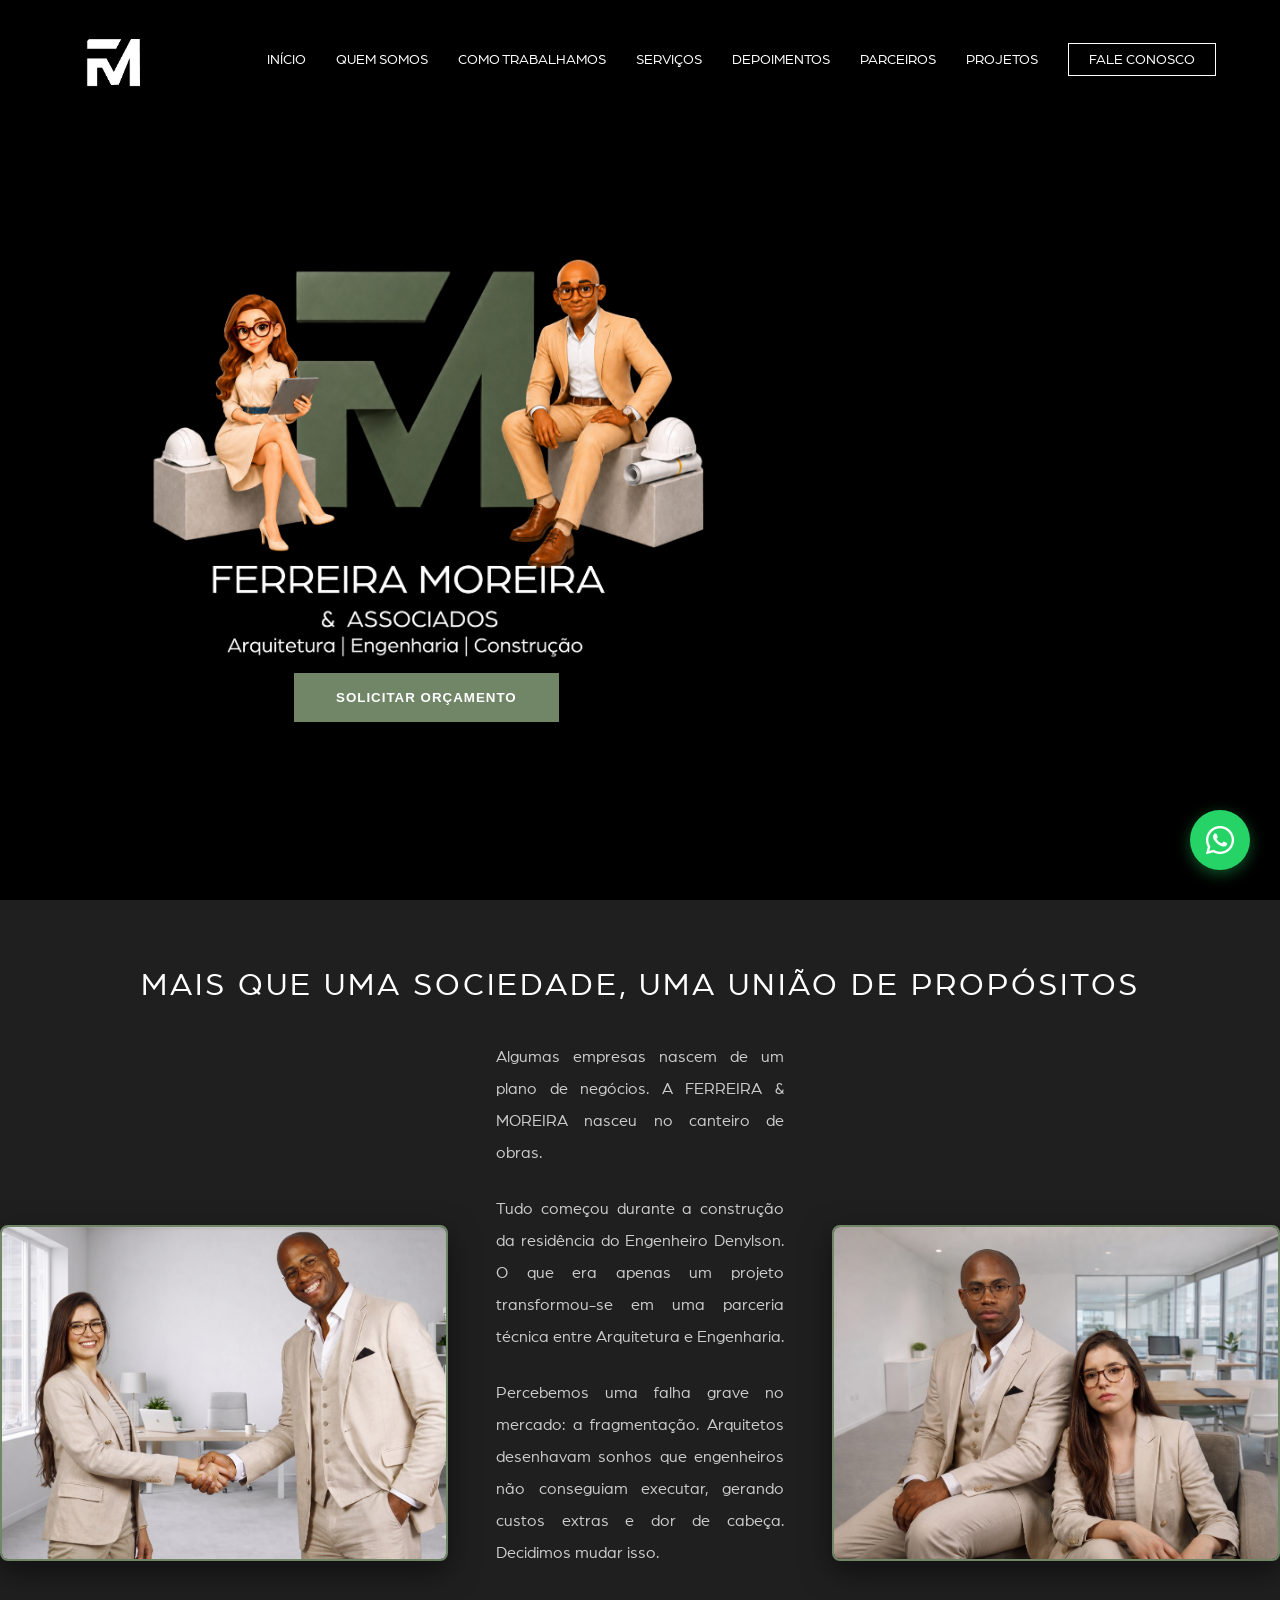
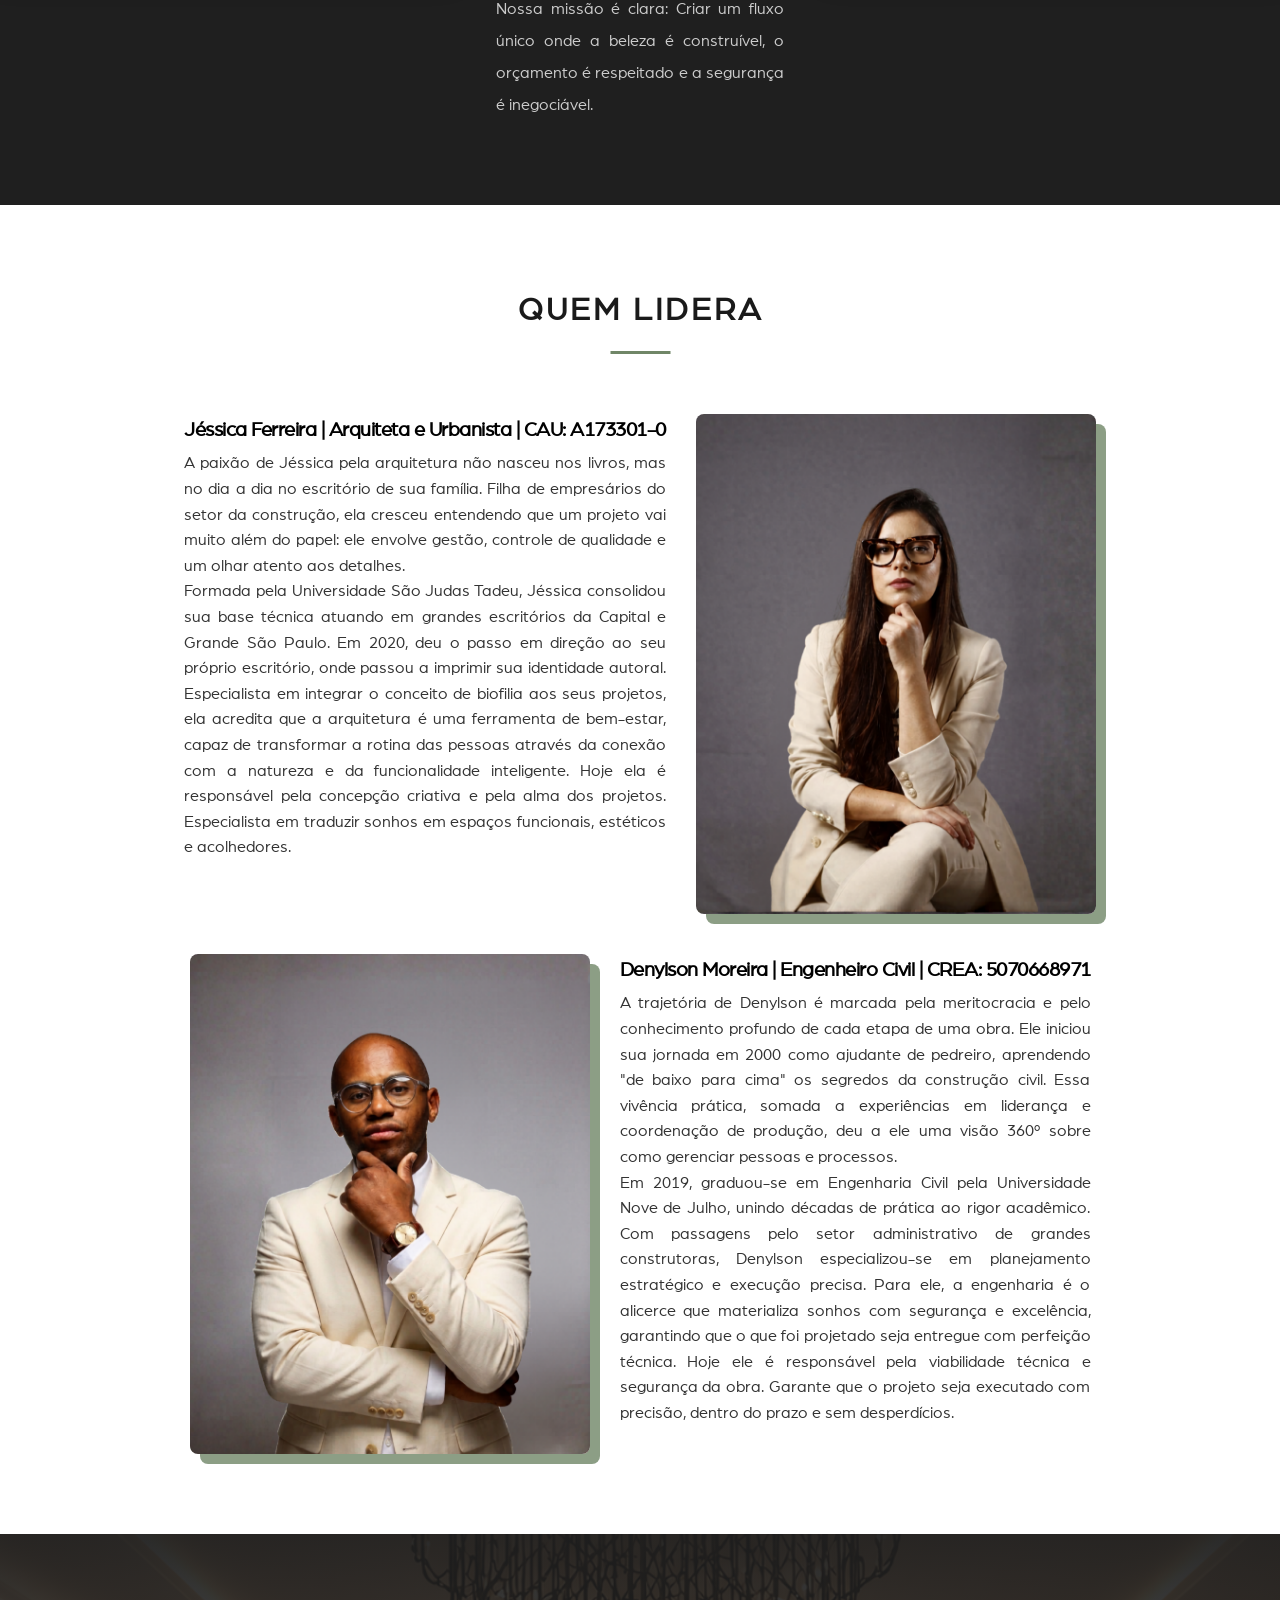
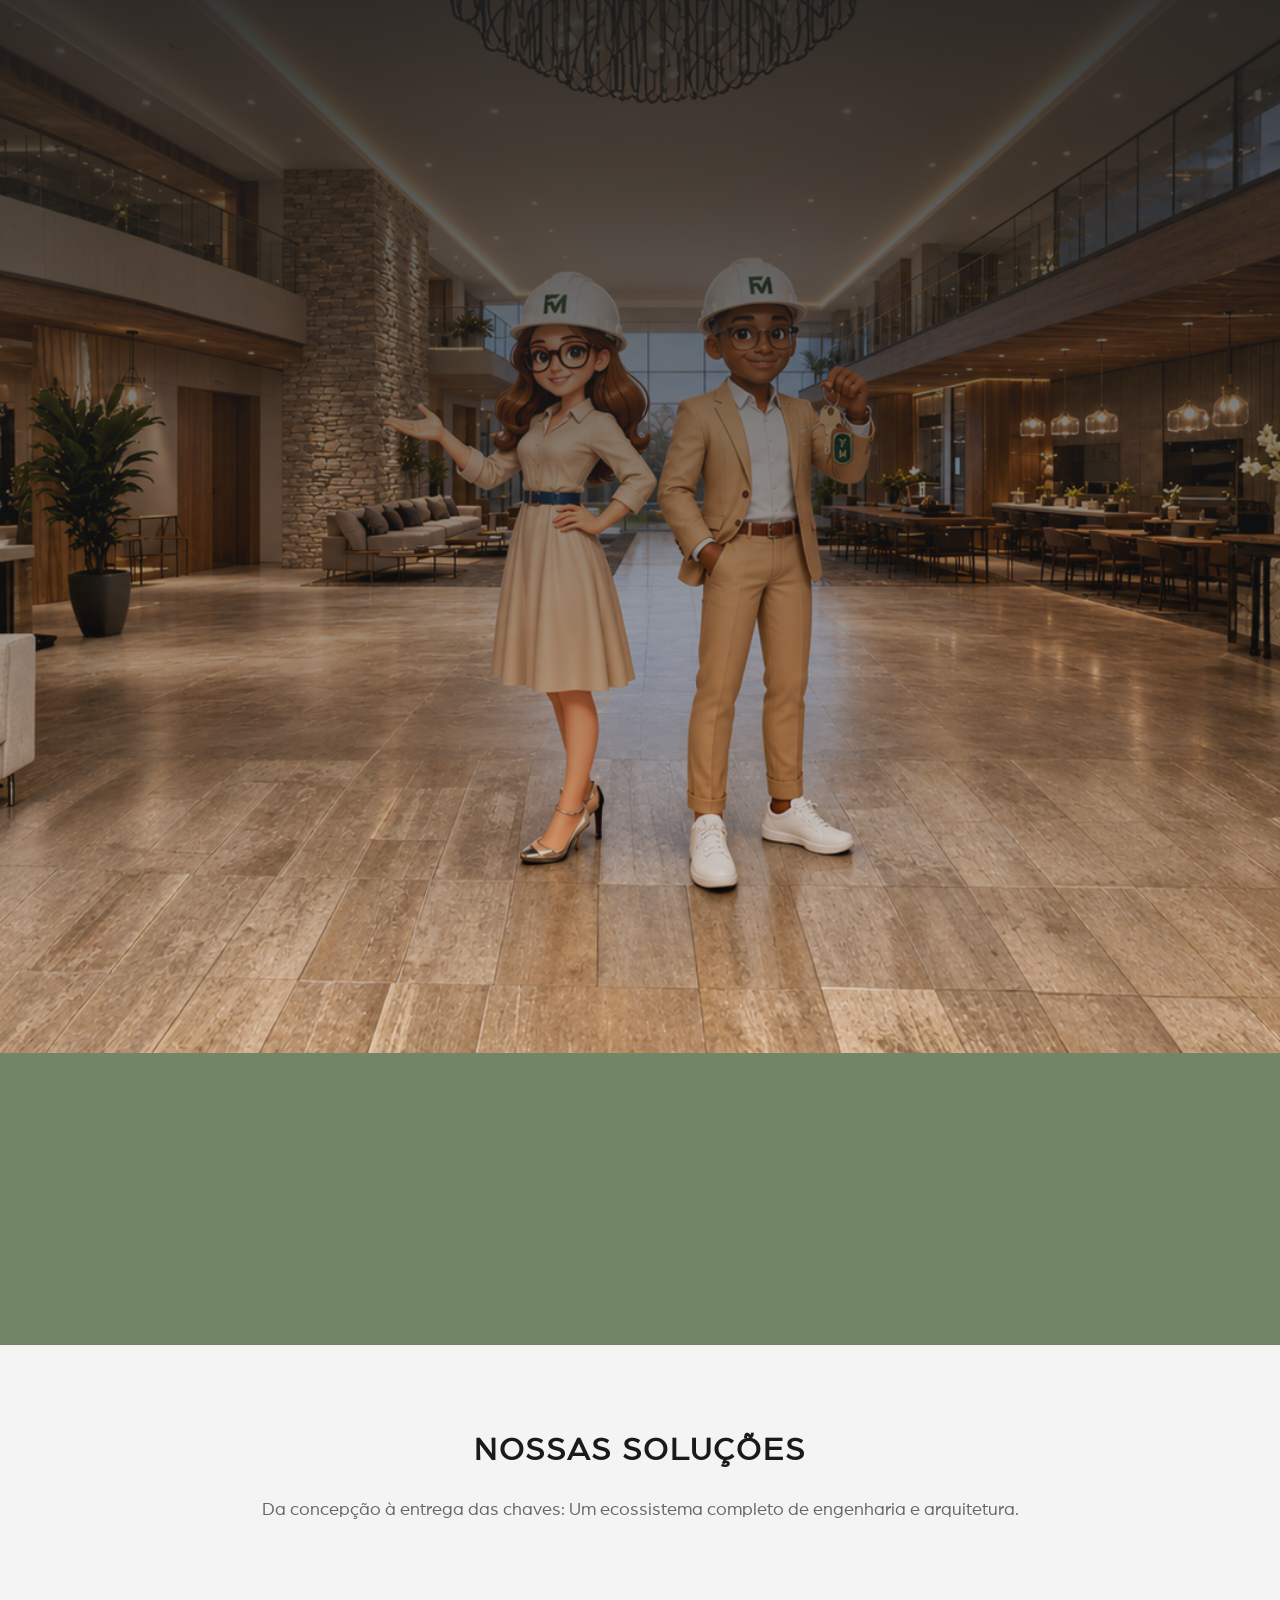
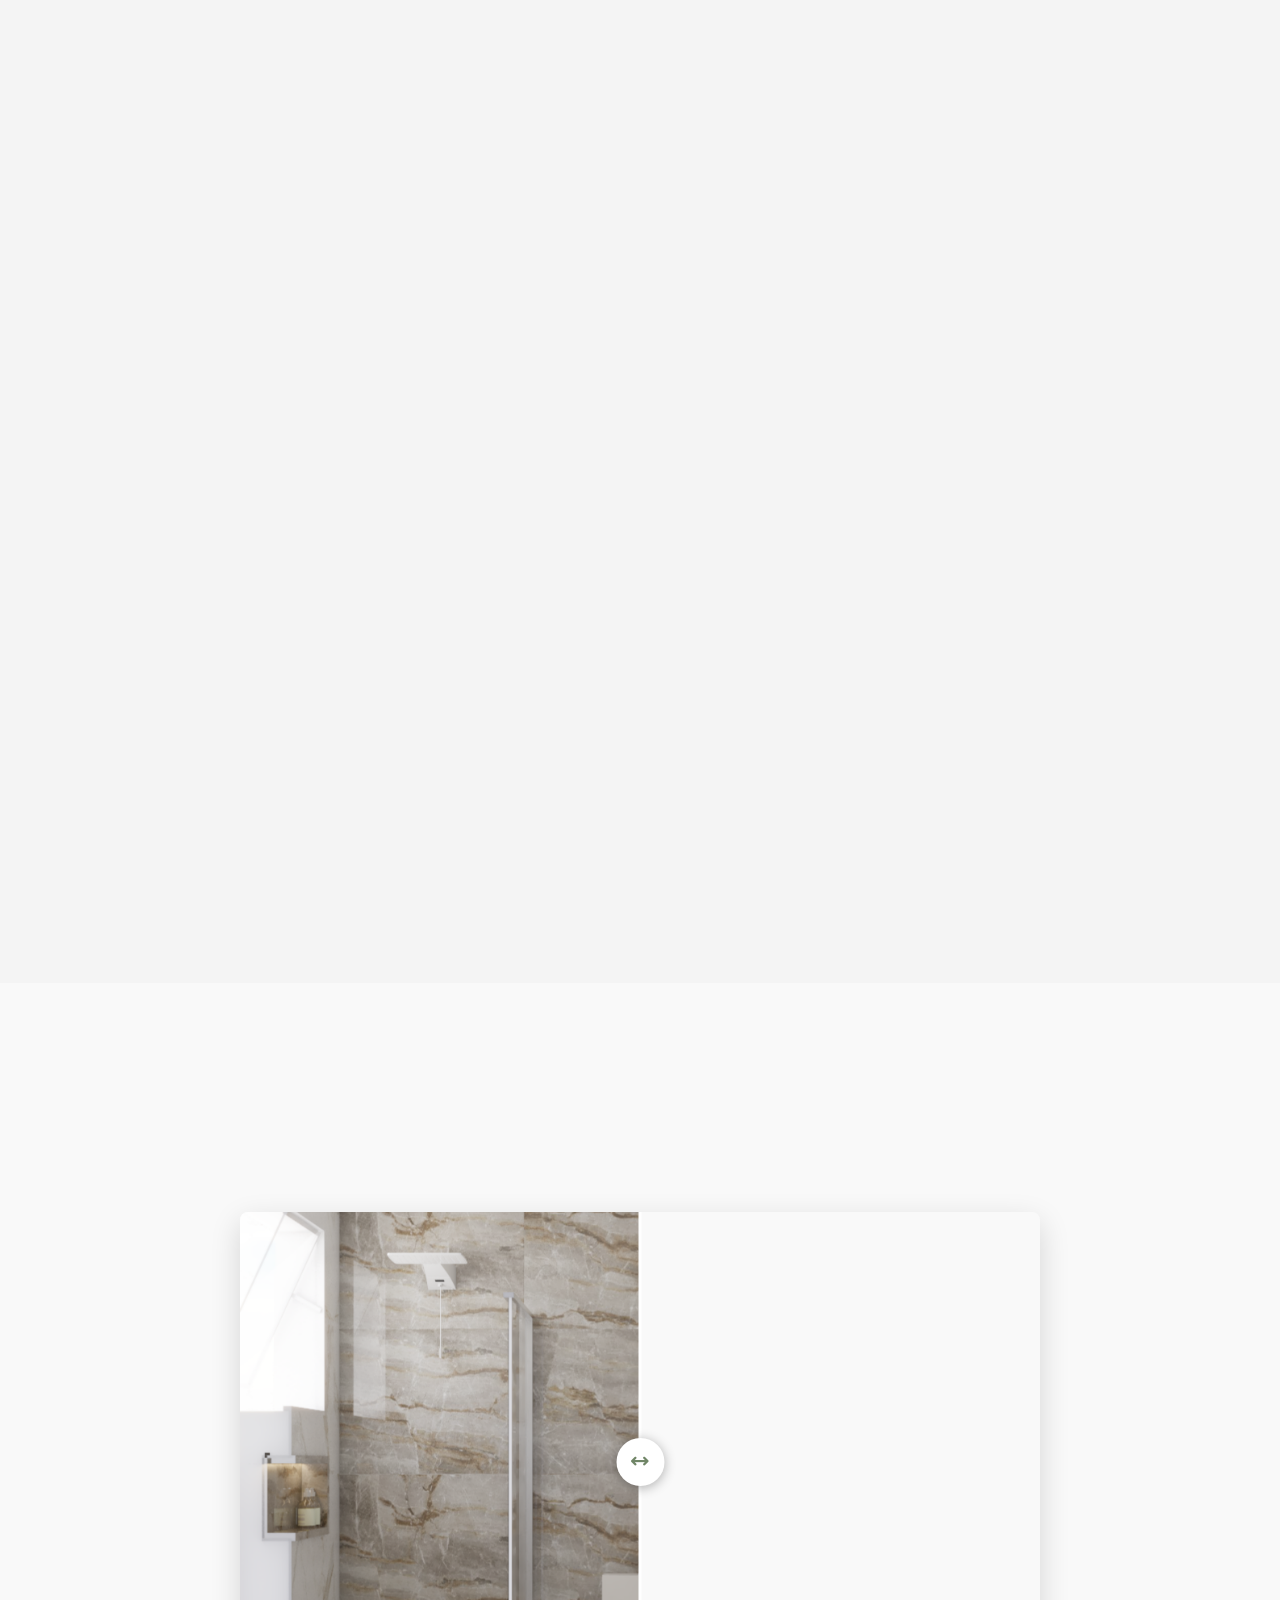
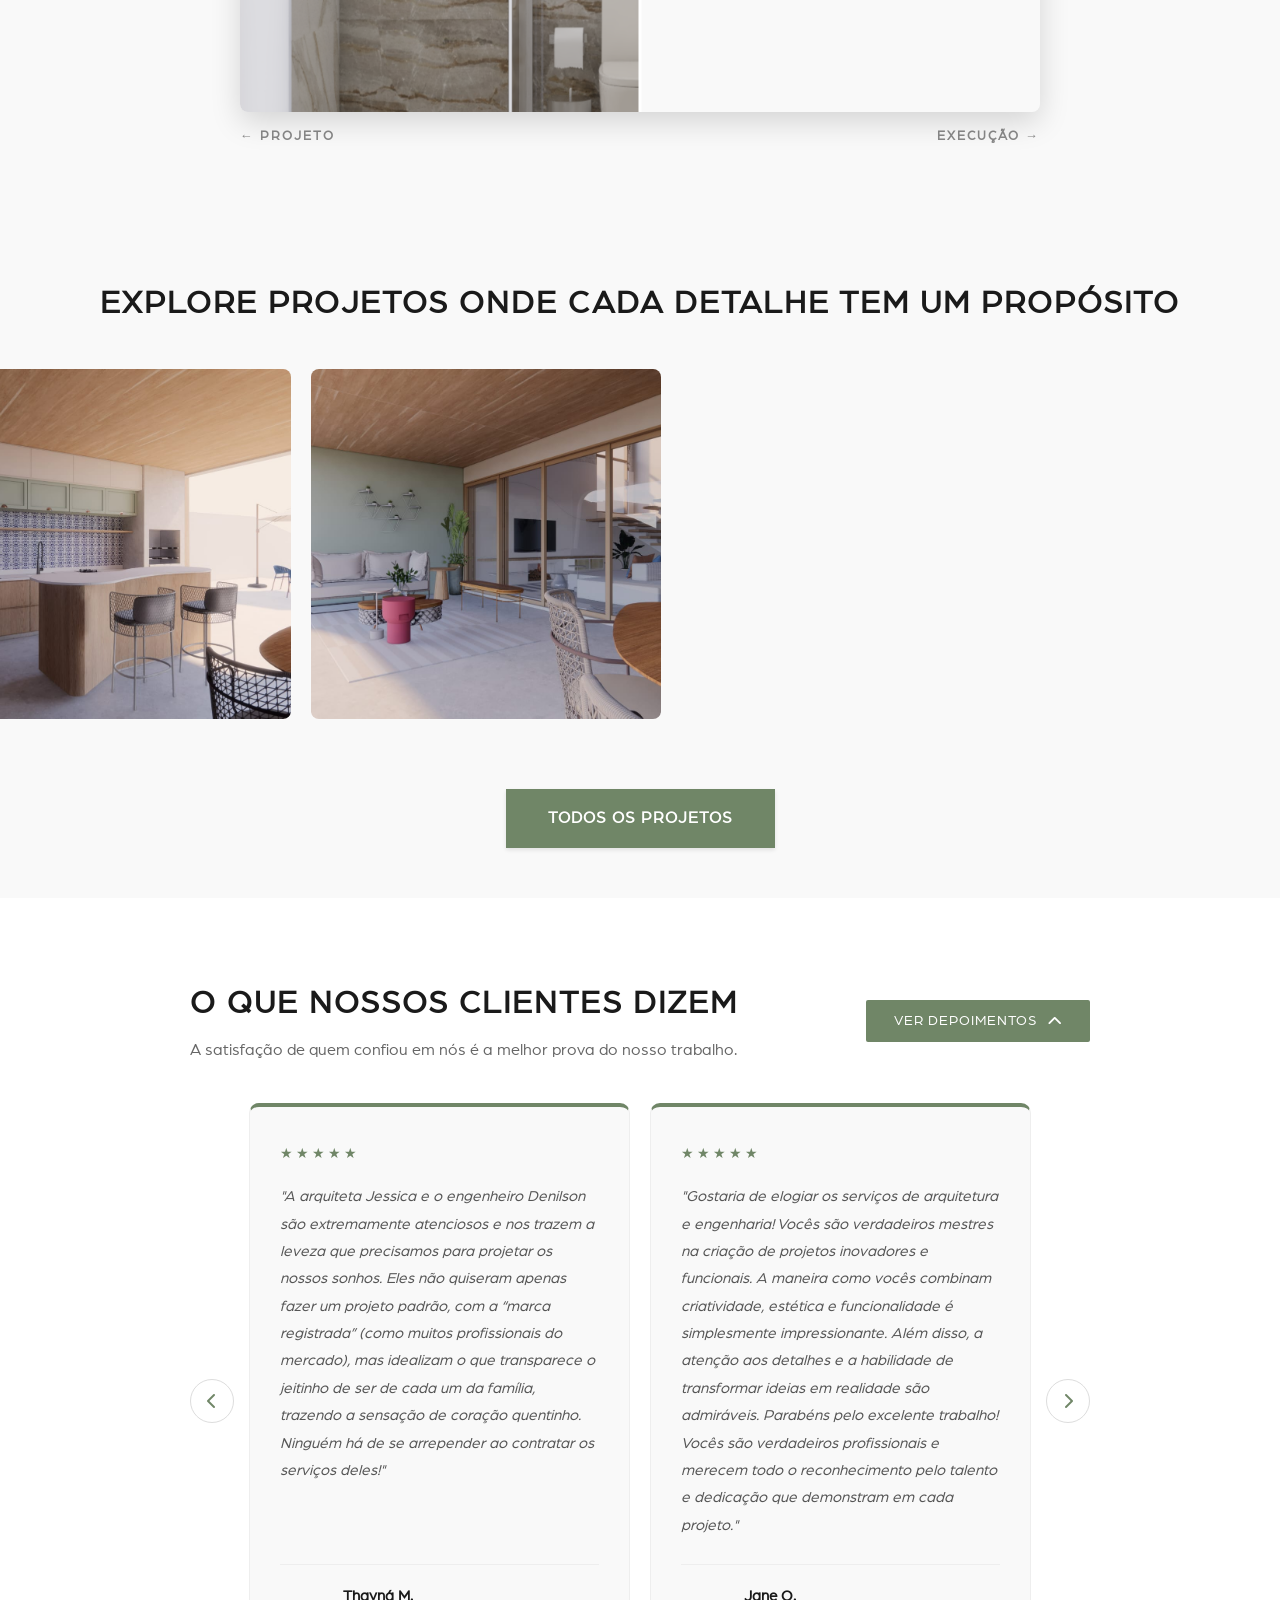
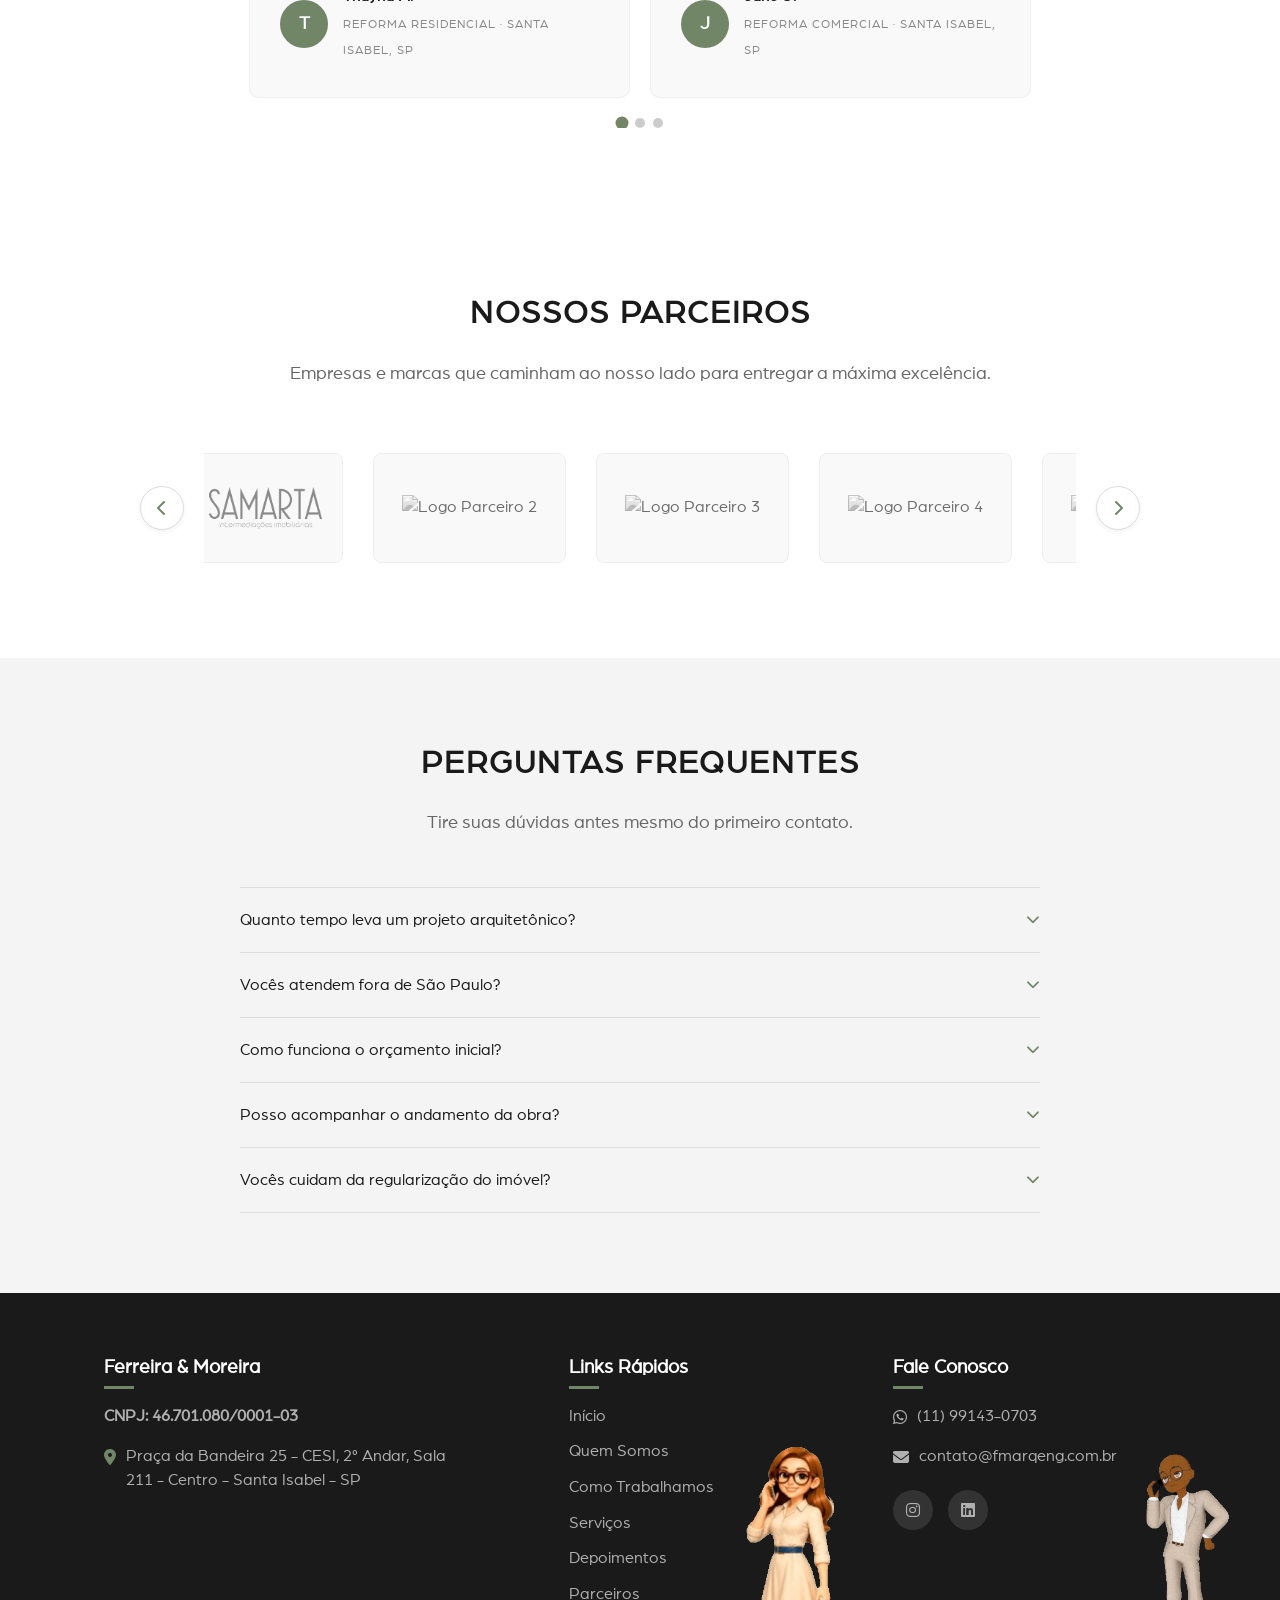
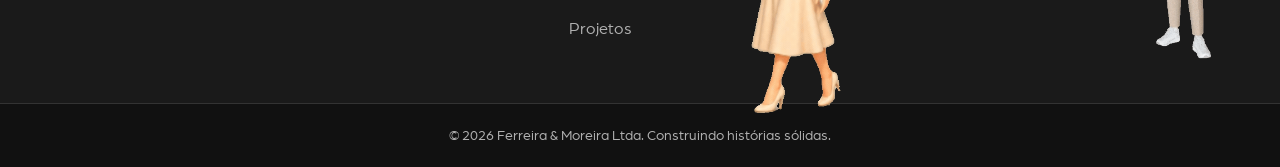
==== commit e8502d73: "correções" ====
--- a/index.html
+++ b/index.html
@@ -21,6 +21,7 @@
     <link rel="manifest" href="manifest.json">
     <meta name="theme-color" content="#708667">
     <title>Ferreira & Moreira | Arquitetura e Engenharia</title>
+    <link rel="preload" as="image" href="img/banner1.jpeg">
     <script type="application/ld+json">
     {
         "@context": "https://schema.org",
@@ -316,9 +317,9 @@
                 <p>Arraste para ver a transformação, do projeto à obra entregue.</p>
             </div>
             <div class="antes-depois-wrapper reveal">
-                <img class="img-depois" src="img/execução-banheiroGFM.png" alt="Banheiro executado — Residencial GFM">
+                <img class="img-depois" src="img/execução-banheiroGFM.png" alt="Banheiro executado — Residencial GFM" loading="lazy" decoding="async">
                 <div class="img-antes-container">
-                    <img class="img-antes" src="img/projeto-banheiroGFM.png" alt="Projeto do banheiro — Residencial GFM">
+                    <img class="img-antes" src="img/projeto-banheiroGFM.png" alt="Projeto do banheiro — Residencial GFM" loading="lazy" decoding="async">
                 </div>
                 <div class="slider-divisor">
                     <div class="slider-divisor-btn">
@@ -339,16 +340,16 @@
 
     <div class="galeria-container roleta-track">
         
-        <div class="foto-item"><img src="img/foto1.jpeg" alt="Espaço Gourmet Contemporâneo" loading="lazy"><div class="overlay"><h3>Espaço Gourmet Contemporâneo</h3></div></div>
-        <div class="foto-item"><img src="img/foto2.jpeg" alt="Varanda Integrada com Living" loading="lazy"><div class="overlay"><h3>Varanda Integrada com Living</h3></div></div>
-        <div class="foto-item"><img src="img/foto3.jpeg" alt="Hall de Convivência Clássico" loading="lazy"><div class="overlay"><h3>Hall de Convivência Clássico</h3></div></div>
-        <div class="foto-item"><img src="img/foto4.jpeg" alt="Sala de Estar com Pé-Direito Duplo" loading="lazy"><div class="overlay"><h3>Sala de Estar com Pé-Direito Duplo</h3></div></div>
-        <div class="foto-item"><img src="img/foto5.jpeg" alt="Living Integrado com Mezanino" loading="lazy"><div class="overlay"><h3>Living Integrado com Mezanino</h3></div></div>
-        <div class="foto-item"><img src="img/foto6.jpeg" alt="Estar e Jantar em Conceito Aberto" loading="lazy"><div class="overlay"><h3>Estar e Jantar em Conceito Aberto</h3></div></div>
-        <div class="foto-item"><img src="img/foto7.jpeg" alt="Sala com Painel Iluminado em Mármore" loading="lazy"><div class="overlay"><h3>Sala com Painel Iluminado em Mármore</h3></div></div>
-        <div class="foto-item"><img src="img/foto8.jpeg" alt="Ambiente Social com Elementos Naturais" loading="lazy"><div class="overlay"><h3>Ambiente Social com Elementos Naturais</h3></div></div>
-        <div class="foto-item"><img src="img/foto9.jpeg" alt="Living Minimalista Iluminado" loading="lazy"><div class="overlay"><h3>Living Minimalista Iluminado</h3></div></div>
-        <div class="foto-item"><img src="img/foto10.jpeg" alt="Cozinha Planejada com Ilha Estrutural" loading="lazy"><div class="overlay"><h3>Cozinha Planejada com Ilha Estrutural</h3></div></div>
+        <div class="foto-item"><img src="img/foto1.jpeg" alt="Espaço Gourmet Contemporâneo" loading="lazy" decoding="async"><div class="overlay"><h3>Espaço Gourmet Contemporâneo</h3></div></div>
+        <div class="foto-item"><img src="img/foto2.jpeg" alt="Varanda Integrada com Living" loading="lazy" decoding="async"><div class="overlay"><h3>Varanda Integrada com Living</h3></div></div>
+        <div class="foto-item"><img src="img/foto3.jpeg" alt="Hall de Convivência Clássico" loading="lazy" decoding="async"><div class="overlay"><h3>Hall de Convivência Clássico</h3></div></div>
+        <div class="foto-item"><img src="img/foto4.jpeg" alt="Sala de Estar com Pé-Direito Duplo" loading="lazy" decoding="async"><div class="overlay"><h3>Sala de Estar com Pé-Direito Duplo</h3></div></div>
+        <div class="foto-item"><img src="img/foto5.jpeg" alt="Living Integrado com Mezanino" loading="lazy" decoding="async"><div class="overlay"><h3>Living Integrado com Mezanino</h3></div></div>
+        <div class="foto-item"><img src="img/foto6.jpeg" alt="Estar e Jantar em Conceito Aberto" loading="lazy" decoding="async"><div class="overlay"><h3>Estar e Jantar em Conceito Aberto</h3></div></div>
+        <div class="foto-item"><img src="img/foto7.jpeg" alt="Sala com Painel Iluminado em Mármore" loading="lazy" decoding="async"><div class="overlay"><h3>Sala com Painel Iluminado em Mármore</h3></div></div>
+        <div class="foto-item"><img src="img/foto8.jpeg" alt="Ambiente Social com Elementos Naturais" loading="lazy" decoding="async"><div class="overlay"><h3>Ambiente Social com Elementos Naturais</h3></div></div>
+        <div class="foto-item"><img src="img/foto9.jpeg" alt="Living Minimalista Iluminado" loading="lazy" decoding="async"><div class="overlay"><h3>Living Minimalista Iluminado</h3></div></div>
+        <div class="foto-item"><img src="img/foto10.jpeg" alt="Cozinha Planejada com Ilha Estrutural" loading="lazy" decoding="async"><div class="overlay"><h3>Cozinha Planejada com Ilha Estrutural</h3></div></div>
         
     </div>
     
--- a/style.css
+++ b/style.css
@@ -1263,7 +1263,7 @@
         display: flex !important;
         position: absolute;
         top: 100%; 
-        right: 5%; 
+        right: 20px; 
         left: auto; 
         width: auto; 
         min-width: 220px; 
@@ -1271,7 +1271,7 @@
         background-color: rgba(18, 18, 18, 0.95); 
         backdrop-filter: blur(10px); 
         flex-direction: column;
-        align-items: center; 
+        align-items: flex-start; 
         padding: 25px 30px; 
         gap: 20px; 
         z-index: 990;
@@ -1283,13 +1283,37 @@
         visibility: hidden;
         transform: translateY(-10px);
         transition: all 0.3s ease;
+        transform: translateY(-15px) scale(0.95);
+        transform-origin: top right;
+        transition: opacity 0.4s ease, transform 0.4s cubic-bezier(0.16, 1, 0.3, 1), visibility 0.4s ease;
     }
 
     .menu.ativo {
         opacity: 1;
         visibility: visible;
         transform: translateY(10px); 
-    }
+        transform: translateY(10px) scale(1); 
+    }
+
+    .menu li {
+        width: 100%;
+        opacity: 0;
+        transform: translateY(15px);
+        transition: opacity 0.4s ease, transform 0.4s ease;
+    }
+
+    .menu.ativo li {
+        opacity: 1;
+        transform: translateY(0);
+    }
+    .menu.ativo li:nth-child(1) { transition-delay: 0.1s; }
+    .menu.ativo li:nth-child(2) { transition-delay: 0.15s; }
+    .menu.ativo li:nth-child(3) { transition-delay: 0.2s; }
+    .menu.ativo li:nth-child(4) { transition-delay: 0.25s; }
+    .menu.ativo li:nth-child(5) { transition-delay: 0.3s; }
+    .menu.ativo li:nth-child(6) { transition-delay: 0.35s; }
+    .menu.ativo li:nth-child(7) { transition-delay: 0.4s; }
+    .menu.ativo li:nth-child(8) { transition-delay: 0.45s; }
 
     .menu a {
         font-size: 0.95rem; 
@@ -1299,6 +1323,7 @@
         text-transform: uppercase;
         position: relative;
         text-decoration: none !important;
+        display: block;
     }
 
     .menu a:hover { color: #708667; }
@@ -1311,6 +1336,8 @@
         background: transparent;
         color: #708667 !important;
         font-size: 0.9rem;
+        display: block;
+        text-align: left;
     }
 
     .menu .btn-contato:hover {
@@ -1344,6 +1371,10 @@
         text-align: center !important;
         margin: 0 auto 30px auto !important;
         font-size: 1rem !important;
+        font-size: 1.05rem !important;
+        line-height: 1.5 !important;
+        padding: 0 10px !important;
+        word-break: break-word !important;
     }
 
     .cta-button {
@@ -1351,6 +1382,9 @@
         display: block !important;
         width: fit-content !important;
         float: none !important;
+        white-space: nowrap !important;
+        padding: 12px 28px !important;
+        font-size: 0.9rem !important;
     }
 
     .sobre-wrapper {
@@ -2173,10 +2207,9 @@
 .parceiros-carousel {
     overflow-x: auto;
     flex: 1;
-    scroll-behavior: smooth;
     scrollbar-width: none; /* Oculta a scrollbar no Firefox */
     -ms-overflow-style: none; /* Oculta no IE/Edge */
-    scroll-snap-type: x mandatory;
+    cursor: grab;
 }
 
 .parceiros-carousel::-webkit-scrollbar {
@@ -2193,7 +2226,6 @@
 .parceiro-item {
     flex: 0 0 calc(25% - 22.5px);
     max-width: calc(25% - 22.5px);
-    scroll-snap-align: start;
     display: flex;
     justify-content: center;
     align-items: center;
@@ -2204,6 +2236,7 @@
     padding: 20px;
     transition: transform 0.3s ease, box-shadow 0.3s ease, border-color 0.3s ease;
     text-decoration: none;
+    user-select: none;
 }
 
 .parceiro-item:hover {
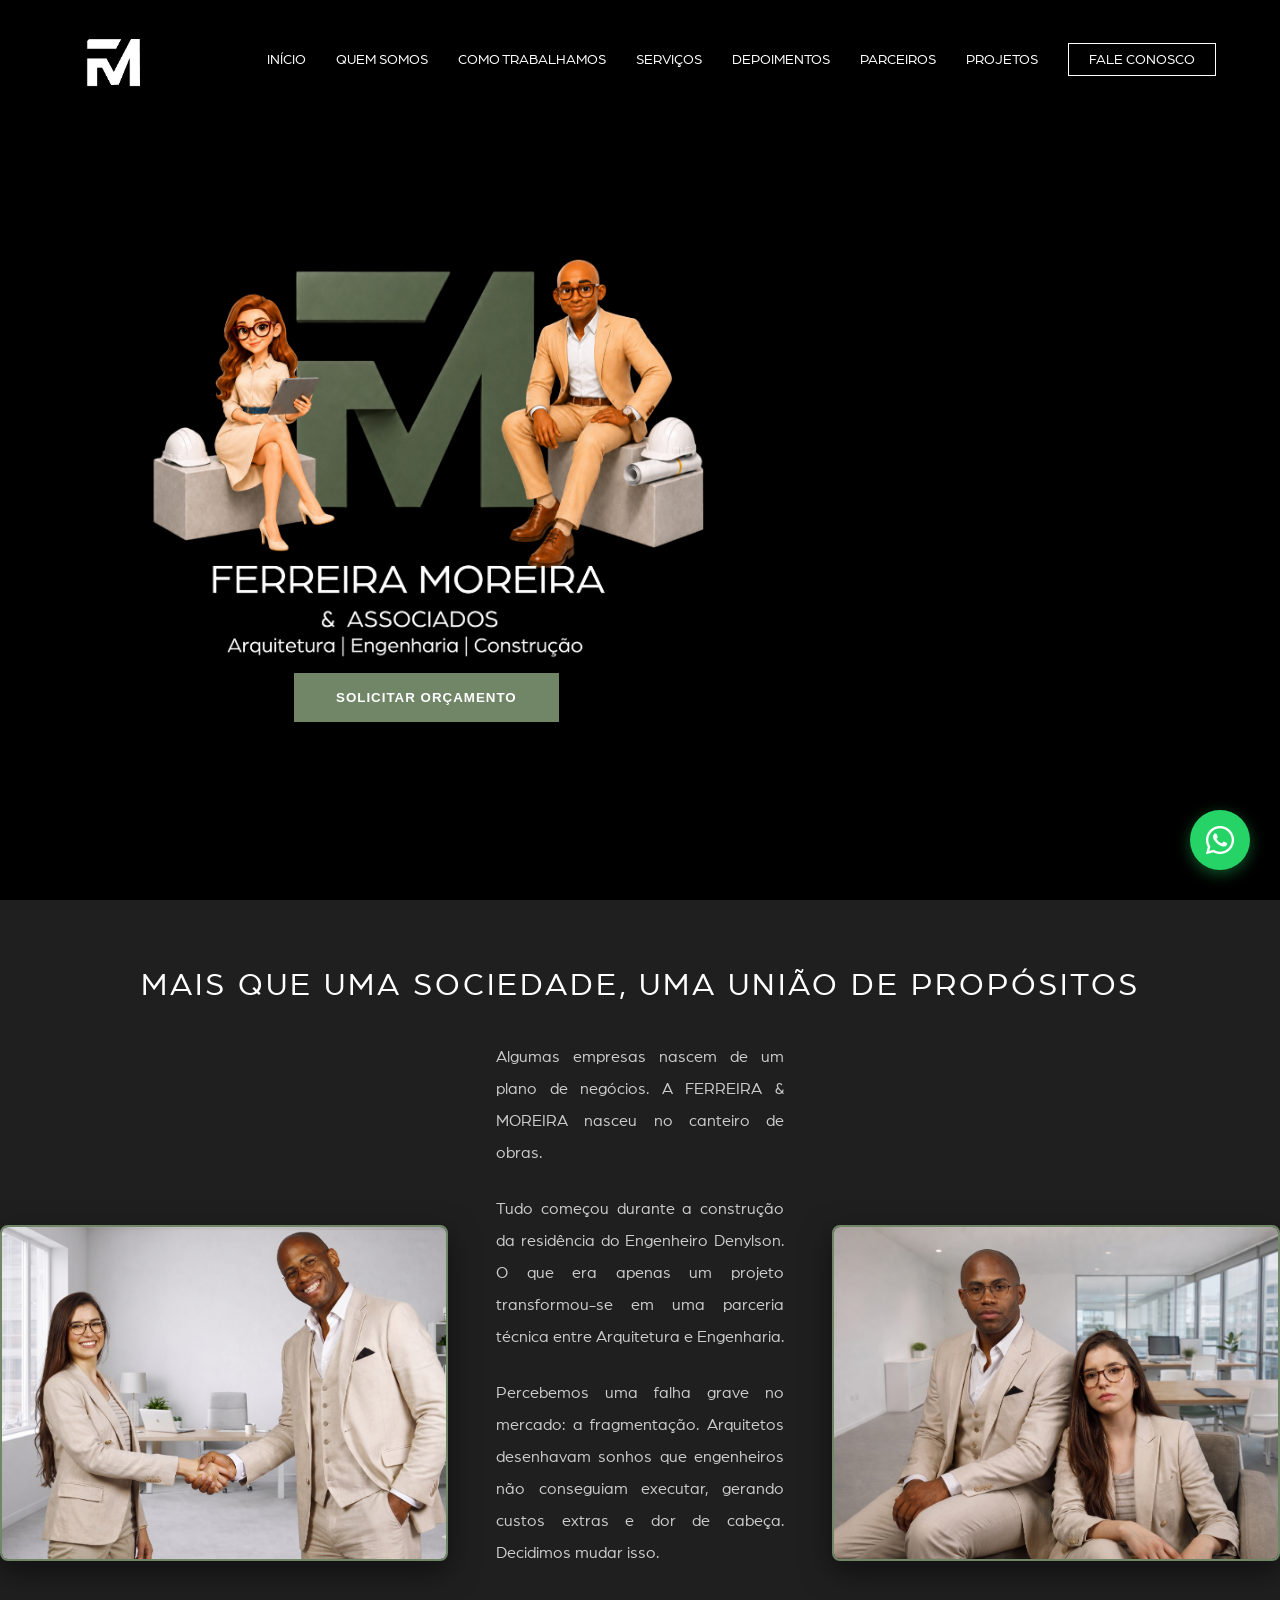
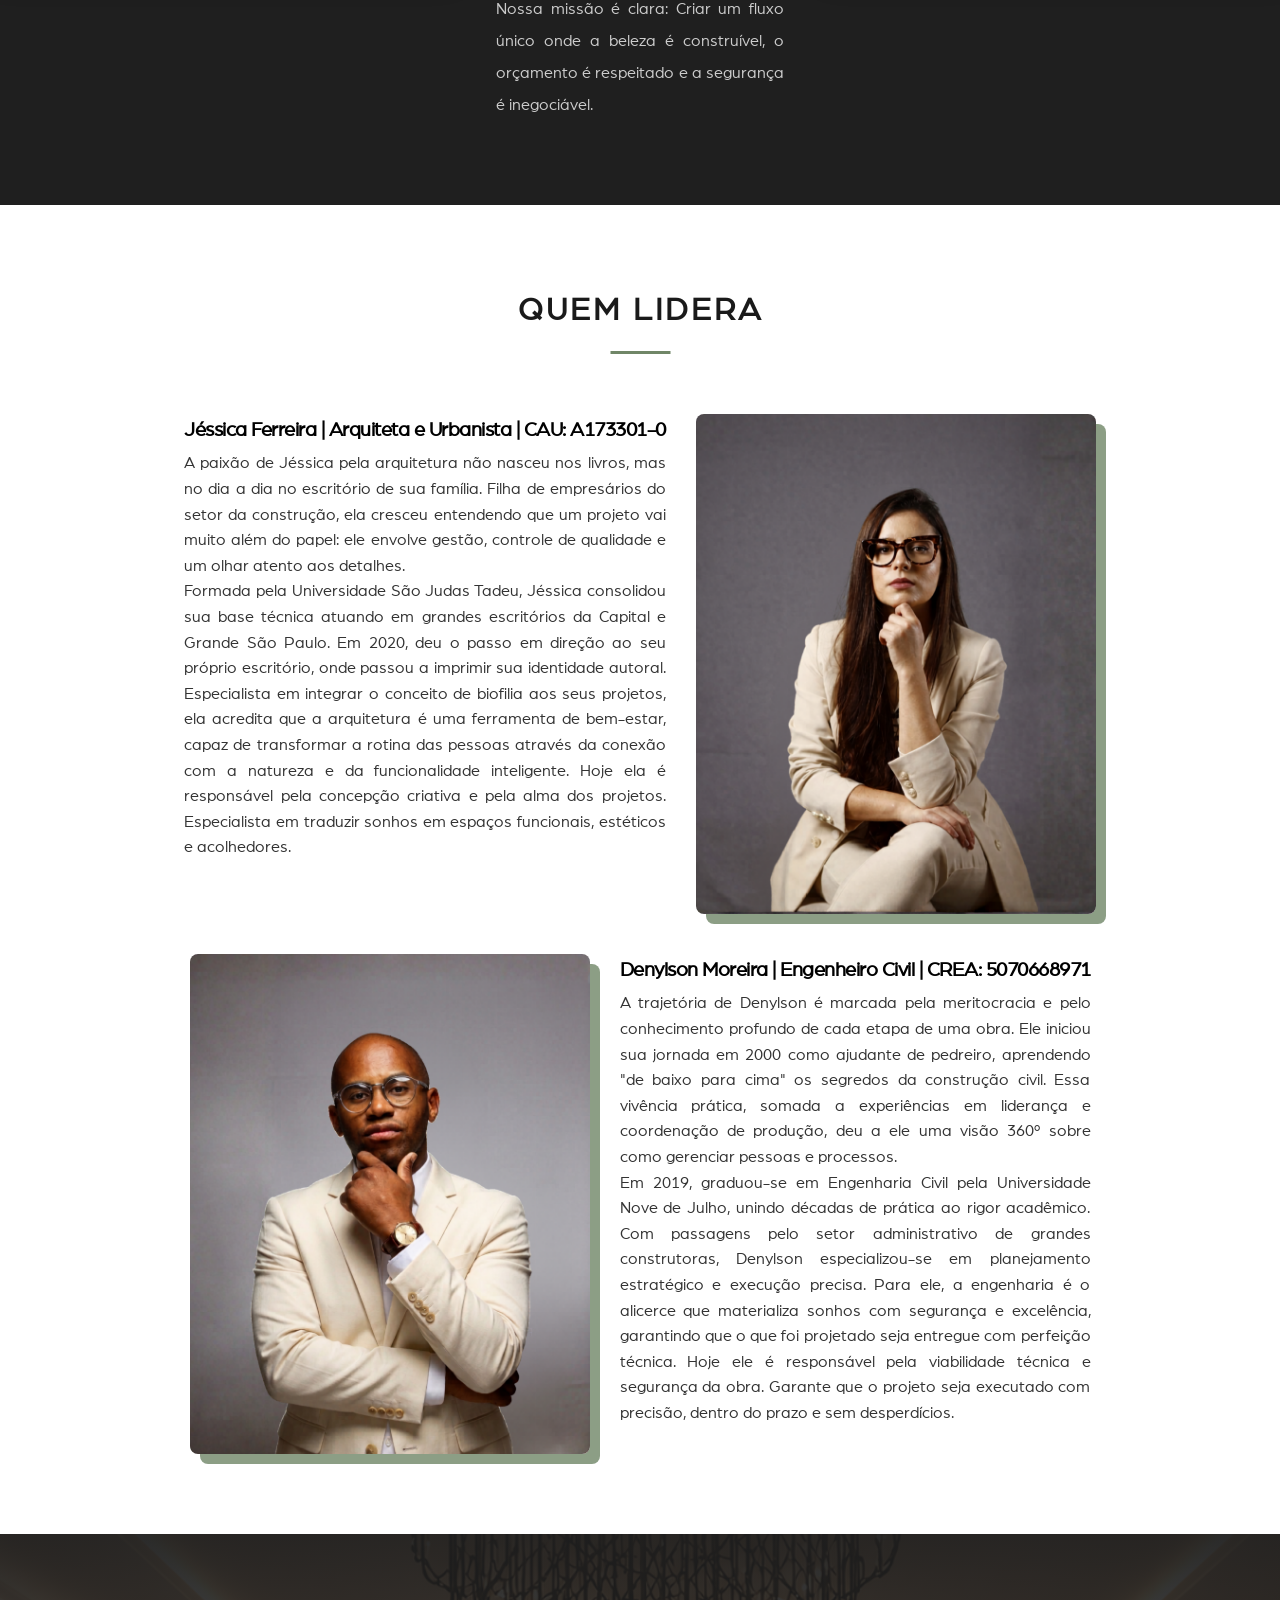
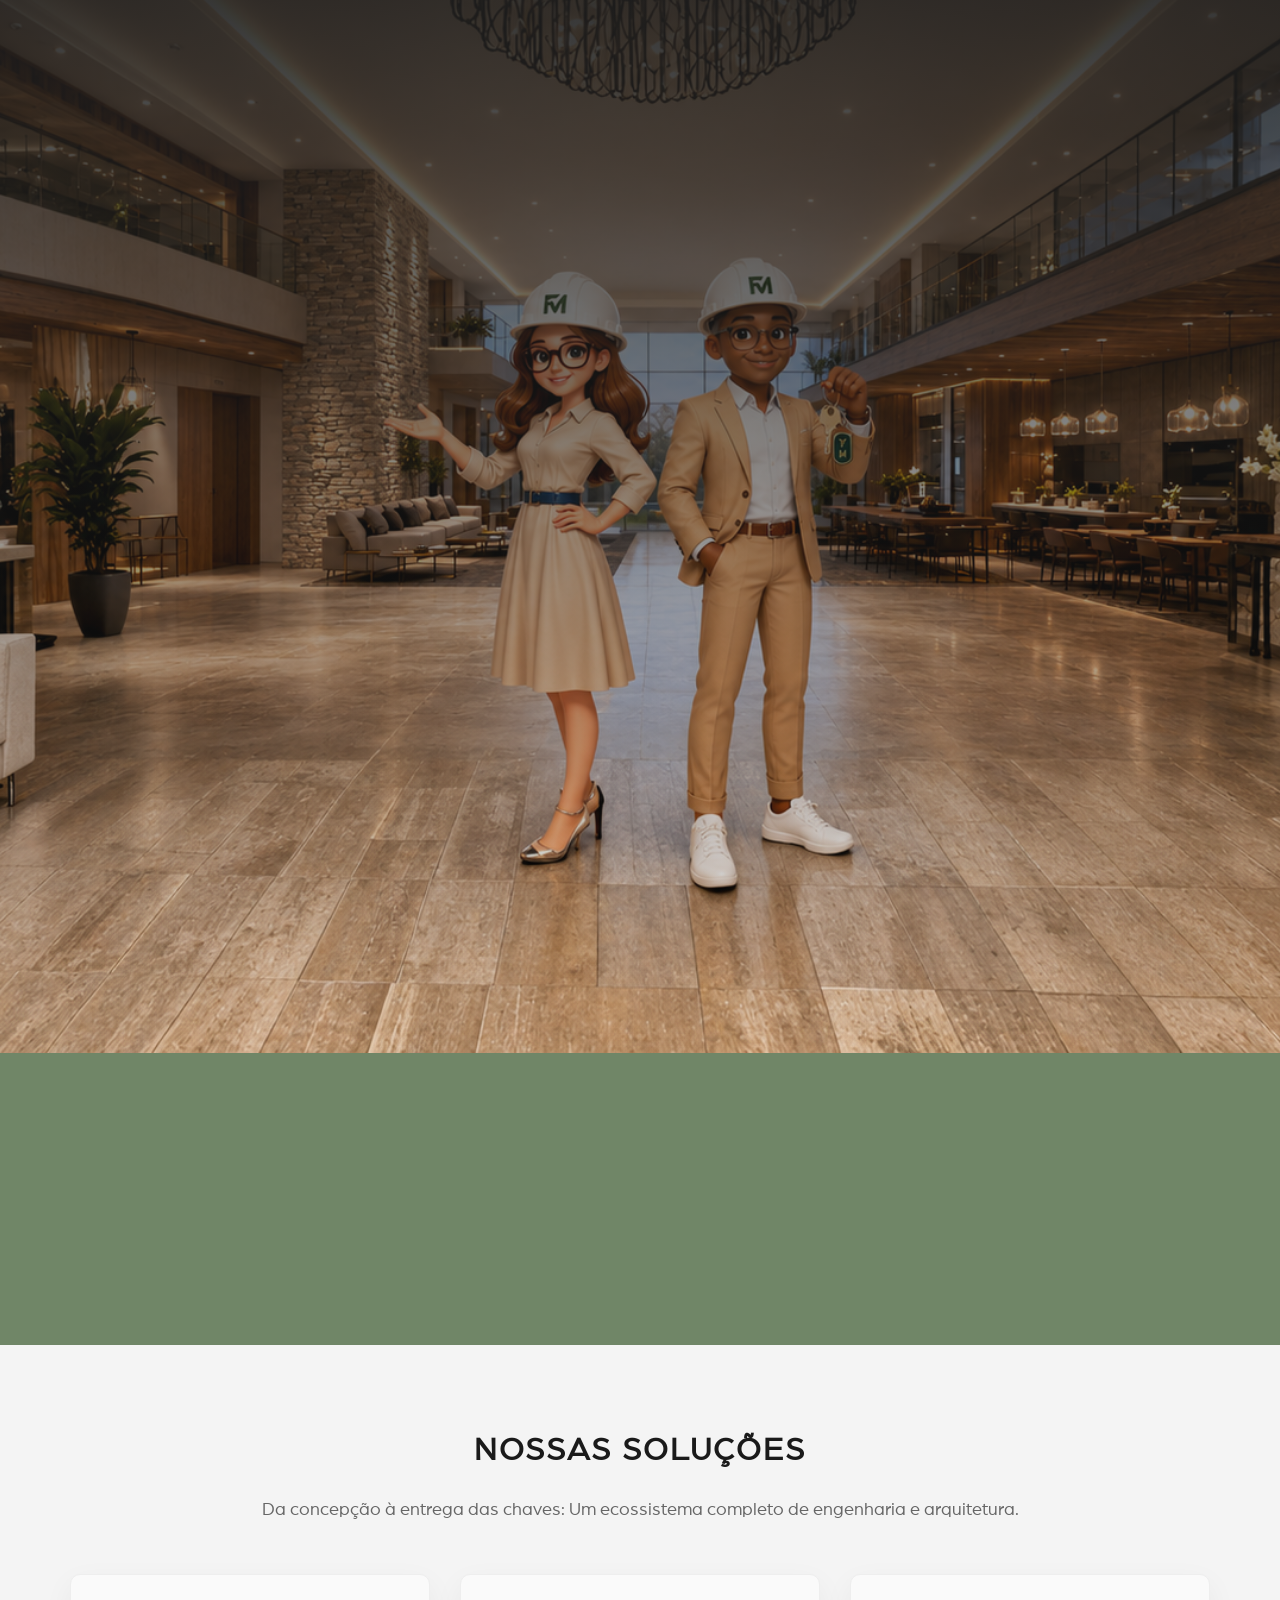
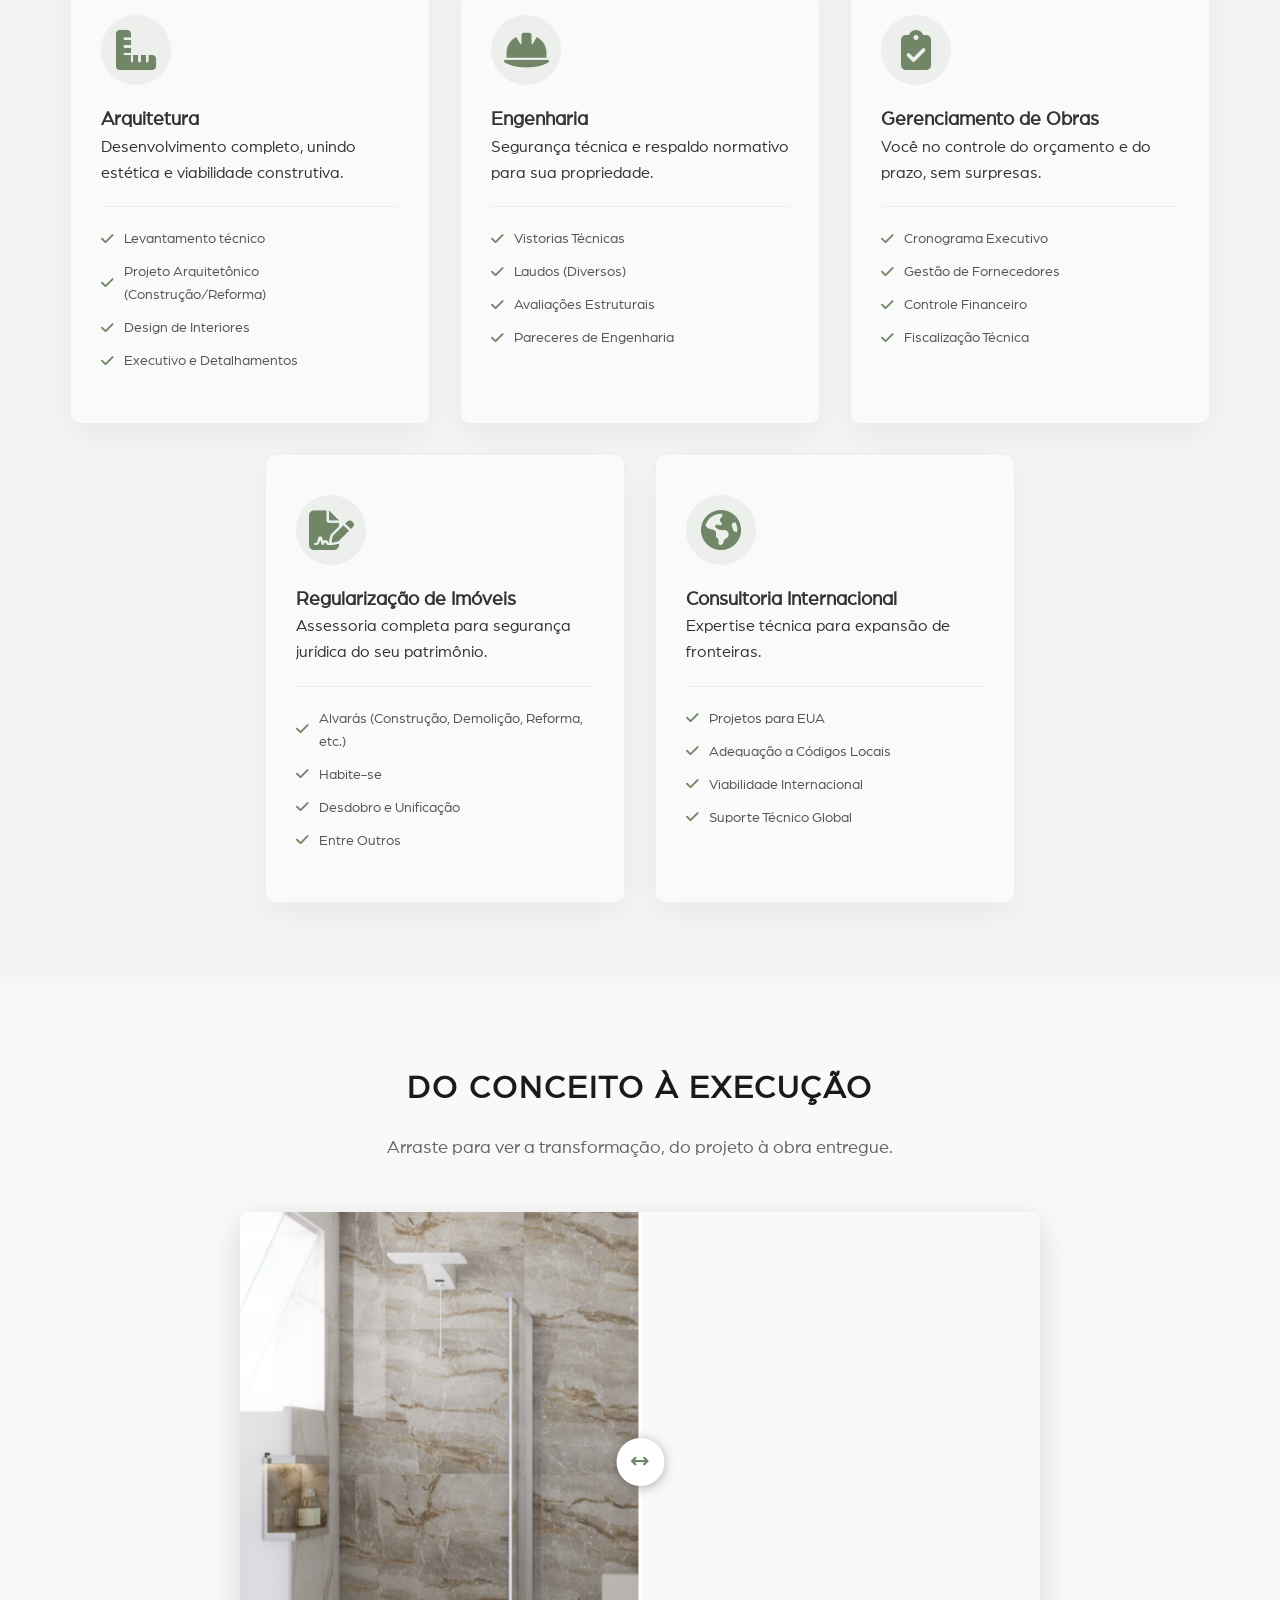
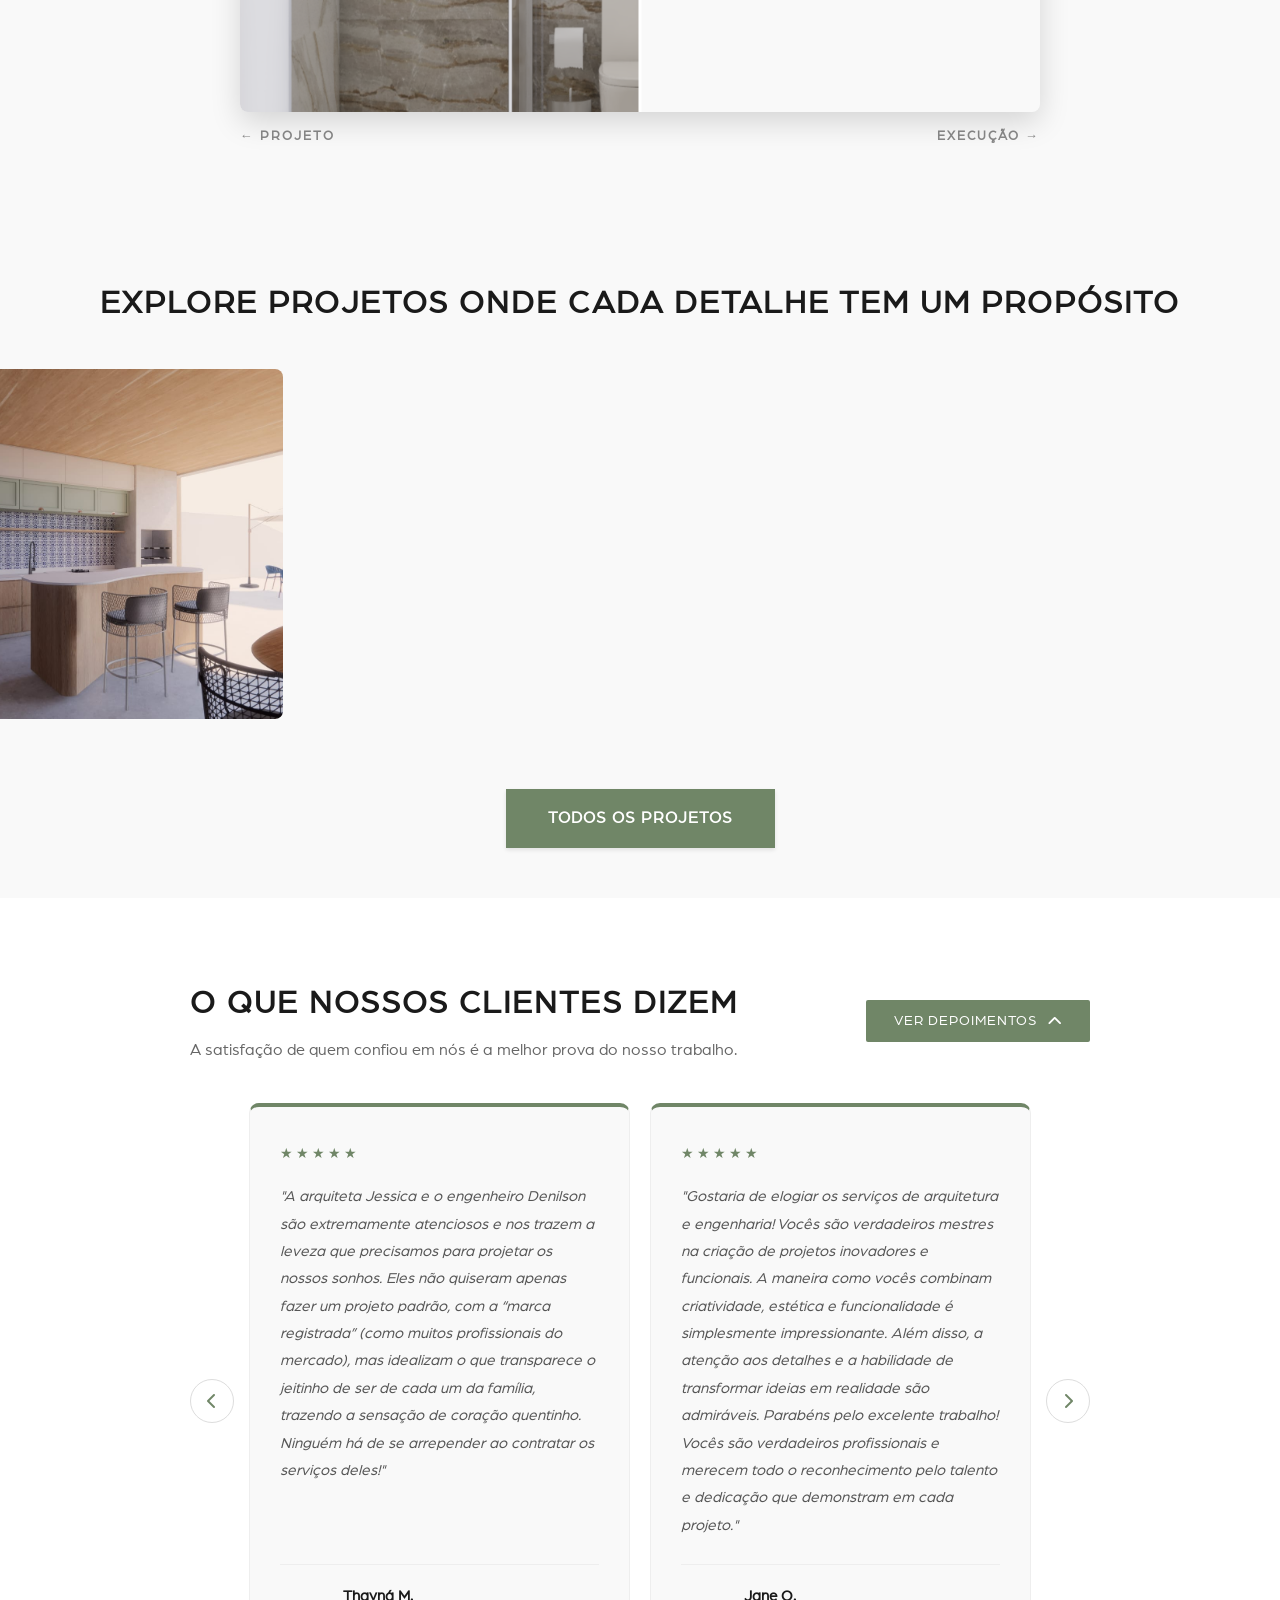
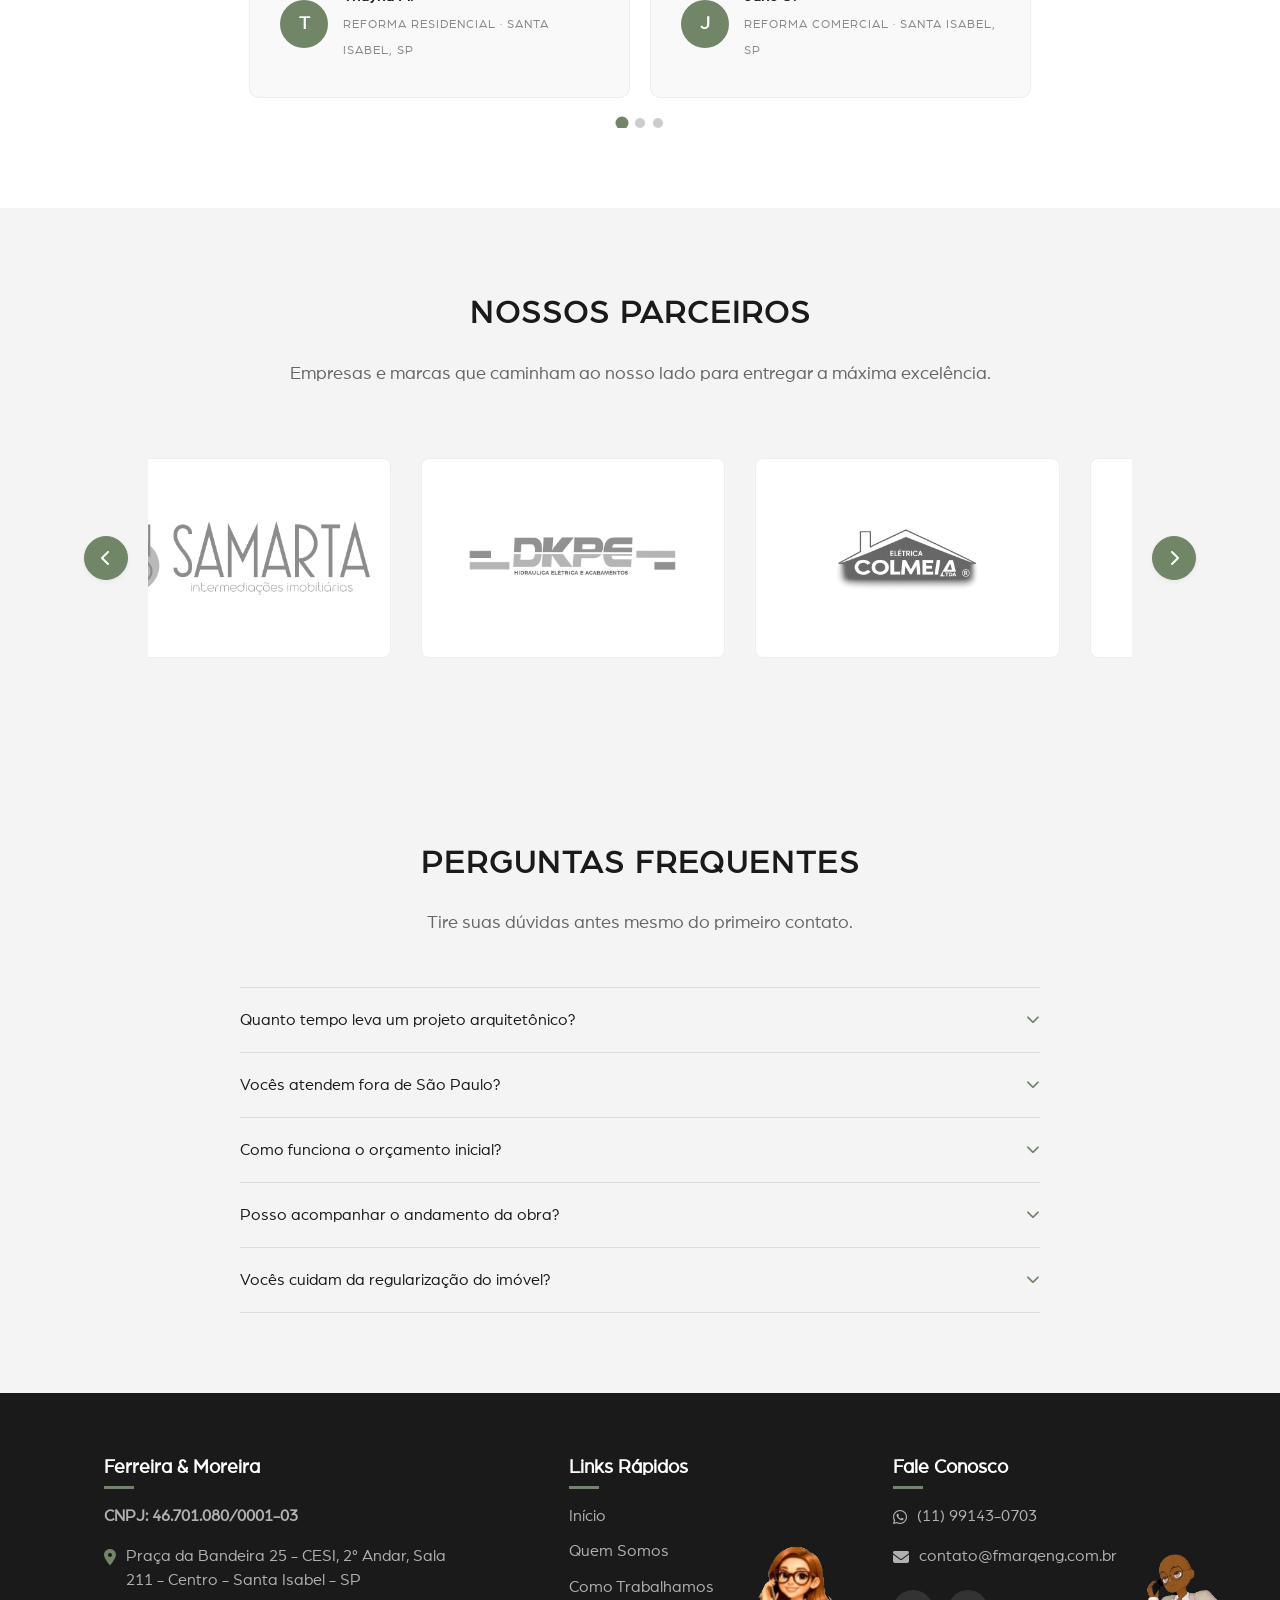
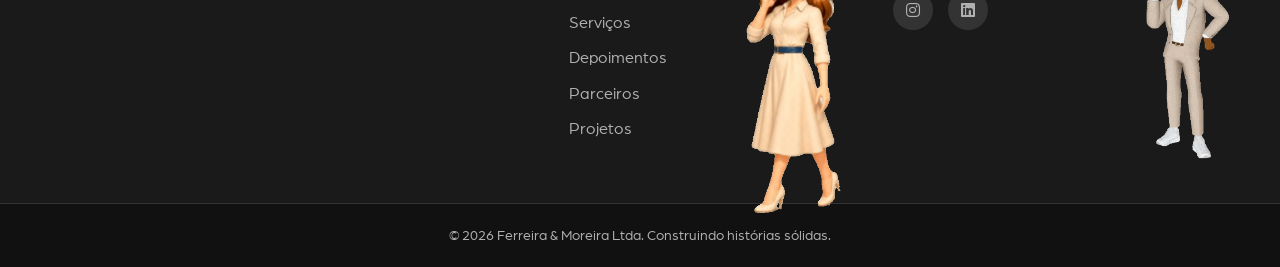
==== commit 5336c57a: "area de parceiros finalizada" ====
--- a/index.html
+++ b/index.html
@@ -475,17 +475,57 @@
                         <a href="https://www.samartaimoveis.com.br/" target="_blank" rel="noopener noreferrer" class="parceiro-item" aria-label="Visitar site do parceiro">
                             <img src="img/logo-parceiro1.png" alt="Logo Parceiro 1" loading="lazy">
                         </a>
-                        <a href="https://site-do-parceiro.com.br" target="_blank" rel="noopener noreferrer" class="parceiro-item" aria-label="Visitar site do parceiro">
+                        <a href="https://www.instagram.com/hidraulica.eletrica.dkpe/" target="_blank" rel="noopener noreferrer" class="parceiro-item" aria-label="Visitar site do parceiro">
                             <img src="img/logo-parceiro2.png" alt="Logo Parceiro 2" loading="lazy">
                         </a>
-                        <a href="https://site-do-parceiro.com.br" target="_blank" rel="noopener noreferrer" class="parceiro-item" aria-label="Visitar site do parceiro">
+                        <a href="https://www.instagram.com/eletricacolmeia/" target="_blank" rel="noopener noreferrer" class="parceiro-item" aria-label="Visitar site do parceiro">
                             <img src="img/logo-parceiro3.png" alt="Logo Parceiro 3" loading="lazy">
                         </a>
-                        <a href="https://site-do-parceiro.com.br" target="_blank" rel="noopener noreferrer" class="parceiro-item" aria-label="Visitar site do parceiro">
+                        <a href="https://www.instagram.com/pontoazuldaconstrucao/" target="_blank" rel="noopener noreferrer" class="parceiro-item" aria-label="Visitar site do parceiro">
                             <img src="img/logo-parceiro4.png" alt="Logo Parceiro 4" loading="lazy">
                         </a>
-                        <a href="https://site-do-parceiro.com.br" target="_blank" rel="noopener noreferrer" class="parceiro-item" aria-label="Visitar site do parceiro">
+                        <a href="https://www.instagram.com/siqueiramateriaisconstrucao/" target="_blank" rel="noopener noreferrer" class="parceiro-item" aria-label="Visitar site do parceiro">
                             <img src="img/logo-parceiro5.png" alt="Logo Parceiro 5" loading="lazy">
+                        </a>
+
+                        <a href="https://www.instagram.com/padariamineira_1969/" target="_blank" rel="noopener noreferrer" class="parceiro-item" aria-label="Visitar site do parceiro">
+                            <img src="img/logo-parceiro6.png" alt="Logo Parceiro 6" loading="lazy">
+                        </a>
+
+                        <a href="https://servicos.hazulcontabilidade.com.br/" target="_blank" rel="noopener noreferrer" class="parceiro-item" aria-label="Visitar site do parceiro">
+                            <img src="img/logo-parceiro7.png" alt="Logo Parceiro 7" loading="lazy">
+                        </a>
+
+                         <a href="https://sinpla.com.br/santa-isabel/" target="_blank" rel="noopener noreferrer" class="parceiro-item" aria-label="Visitar site do parceiro">
+                            <img src="img/logo-parceiro8.png" alt="Logo Parceiro 8" loading="lazy">
+                        </a>
+
+                        <a href="https://www.instagram.com/majestade.si/" target="_blank" rel="noopener noreferrer" class="parceiro-item" aria-label="Visitar site do parceiro">
+                            <img src="img/logo-parceiro9.png" alt="Logo Parceiro 9" loading="lazy">
+                        </a>
+
+                        <a href="https://depositoam.com.br/" target="_blank" rel="noopener noreferrer" class="parceiro-item" aria-label="Visitar site do parceiro">
+                            <img src="img/logo-parceiro10.png" alt="Logo Parceiro 10" loading="lazy">
+                        </a>
+
+                        <a href="https://www.instagram.com/jsprimerevestimentos/" target="_blank" rel="noopener noreferrer" class="parceiro-item" aria-label="Visitar site do parceiro">
+                            <img src="img/logo-parceiro11.png" alt="Logo Parceiro 11" loading="lazy">
+                        </a>
+
+                        <a href="https://www.instagram.com/grantoroboutique/" target="_blank" rel="noopener noreferrer" class="parceiro-item" aria-label="Visitar site do parceiro">
+                            <img src="img/logo-parceiro12.png" alt="Logo Parceiro 12" loading="lazy">
+                        </a>
+
+                         <a href="https://www.instagram.com/_deliciadecafe/" target="_blank" rel="noopener noreferrer" class="parceiro-item" aria-label="Visitar site do parceiro">
+                            <img src="img/logo-parceiro13.png" alt="Logo Parceiro 13" loading="lazy">
+                        </a>
+
+                         <a href="https://www.caesamateriais.com.br/" target="_blank" rel="noopener noreferrer" class="parceiro-item" aria-label="Visitar site do parceiro">
+                            <img src="img/logo-parceiro14.png" alt="Logo Parceiro 14" loading="lazy">
+                        </a>
+
+                         <a href="https://www.lojaintec.com.br/" target="_blank" rel="noopener noreferrer" class="parceiro-item" aria-label="Visitar site do parceiro">
+                            <img src="img/logo-parceiro15.png" alt="Logo Parceiro 15" loading="lazy">
                         </a>
                     </div>
                 </div>
--- a/style.css
+++ b/style.css
@@ -2192,7 +2192,7 @@
 /* =========================================
    SEÇÃO PARCEIROS
    ========================================= */
-#parceiros { background-color: #fff; }
+#parceiros { background-color: #f4f4f4; }
 
 .parceiros-wrapper {
     display: flex;
@@ -2200,8 +2200,10 @@
     justify-content: center;
     gap: 20px;
     max-width: 1000px;
+    max-width: 1300px;
     margin: 40px auto 0;
     position: relative;
+    padding: 0 20px;
 }
 
 .parceiros-carousel {
@@ -2221,16 +2223,21 @@
     gap: 30px;
     align-items: center;
     padding: 15px 5px; /* Para as sombras não cortarem */
+    padding: 20px 5px; /* Para as sombras não cortarem */
 }
 
 .parceiro-item {
     flex: 0 0 calc(25% - 22.5px);
     max-width: calc(25% - 22.5px);
+    flex: 0 0 calc(33.333% - 20px);
+    max-width: calc(33.333% - 20px);
     display: flex;
     justify-content: center;
     align-items: center;
     height: 110px;
-    background: #f9f9f9;
+    height: 150px;
+    height: 200px;
+    background: #fff;
     border: 1px solid #eee;
     border-radius: 8px;
     padding: 20px;
@@ -2267,17 +2274,23 @@
     border: 1px solid #ddd;
     background: #fff;
     color: #708667;
+    border: 1px solid #708667;
+    background: #708667;
+    color: #fff;
     font-size: 1rem;
     cursor: pointer;
     display: flex;
     align-items: center;
     justify-content: center;
     transition: background 0.3s ease, color 0.3s ease;
+    transition: background 0.3s ease, color 0.3s ease, border-color 0.3s ease;
     box-shadow: 0 2px 5px rgba(0,0,0,0.05);
 }
 
 .parceiros-seta:hover {
     background: #708667;
+    background: #5c6d55;
+    border-color: #5c6d55;
     color: #fff;
 }
 
@@ -2396,6 +2409,15 @@
 @media (max-width: 768px) {
     .numeros-container { gap: 10px; }
     .numero { font-size: 2.8rem; }
+    .numeros-container { 
+        display: grid;
+        grid-template-columns: repeat(2, 1fr);
+        gap: 30px 10px; 
+    }
+    .numero-item { padding: 0; }
+    .numero { font-size: 2.4rem; }
+    .numero-sufixo { font-size: 1.4rem; padding-bottom: 5px; }
+    .numero-label { font-size: 0.75rem; letter-spacing: 1px; }
 
     .proc-arco-container { width: 95%; }
     .fase-icone { width: 65px; height: 65px; }
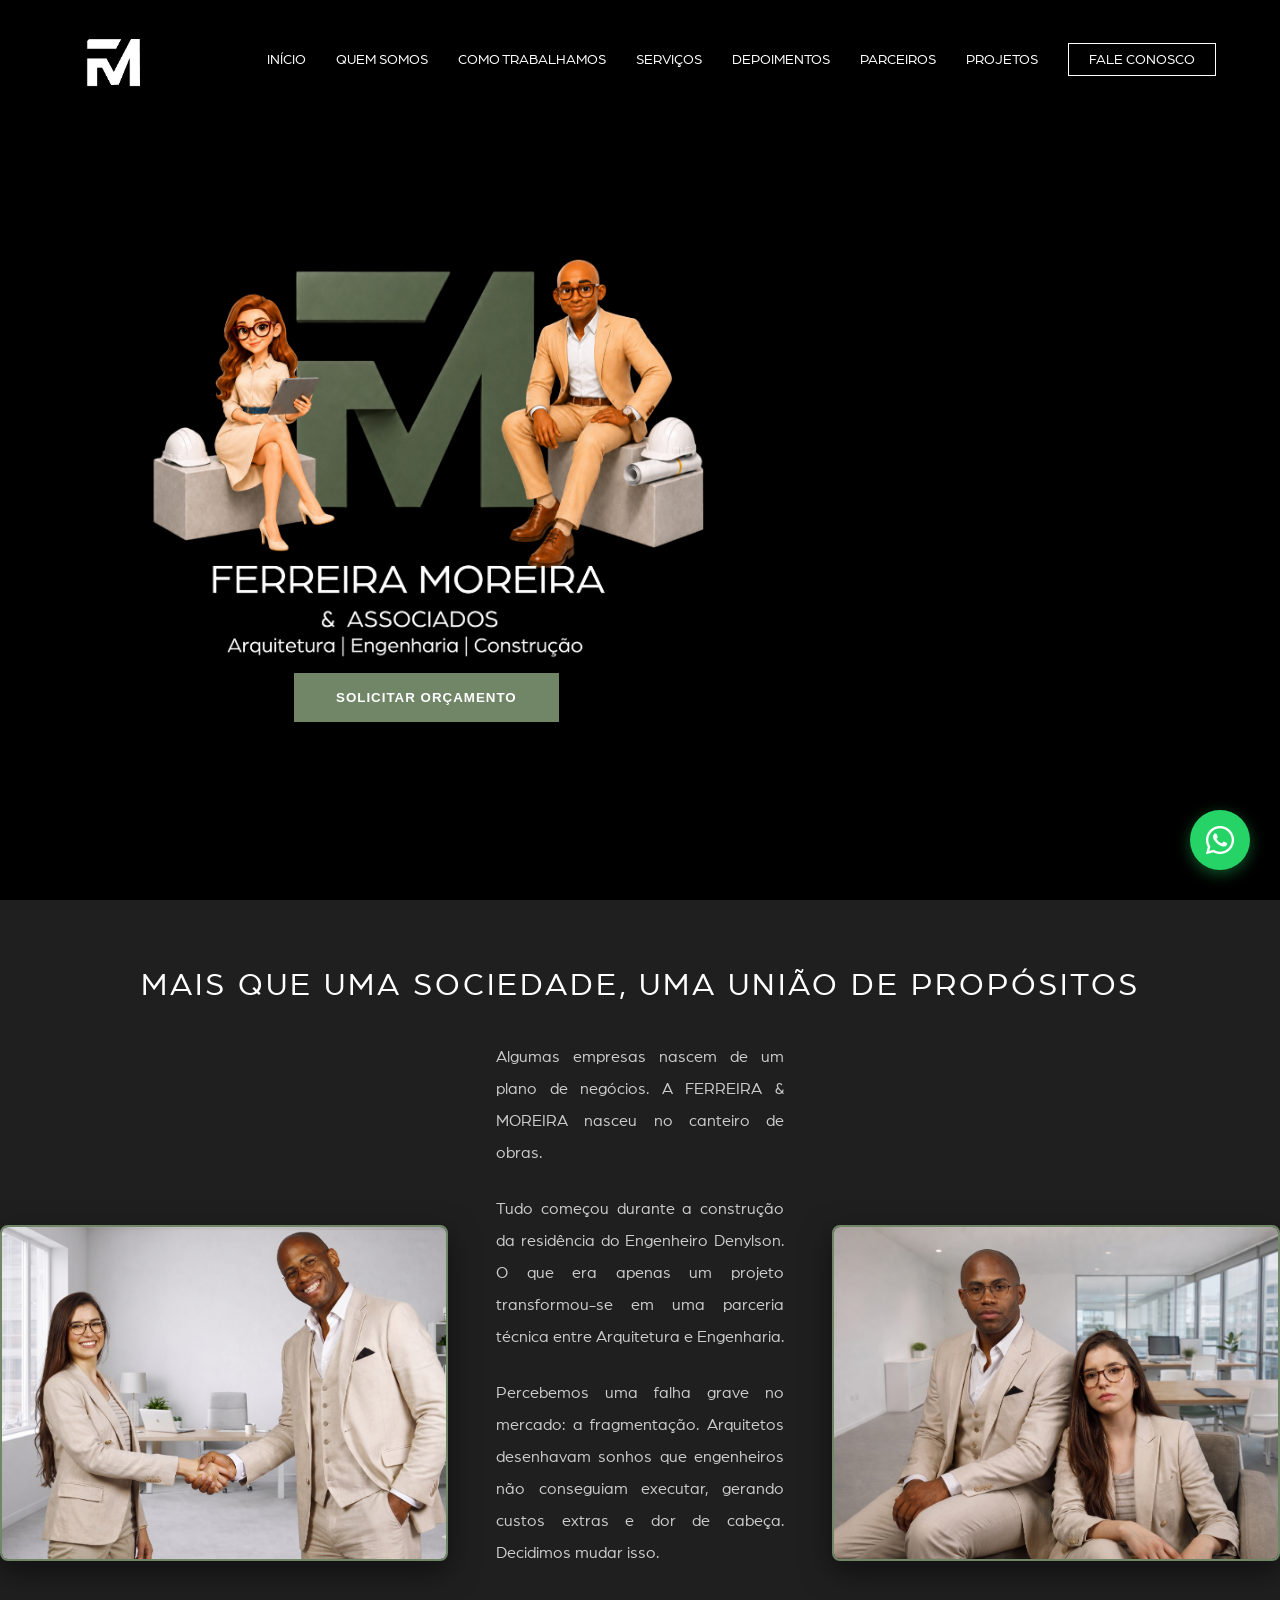
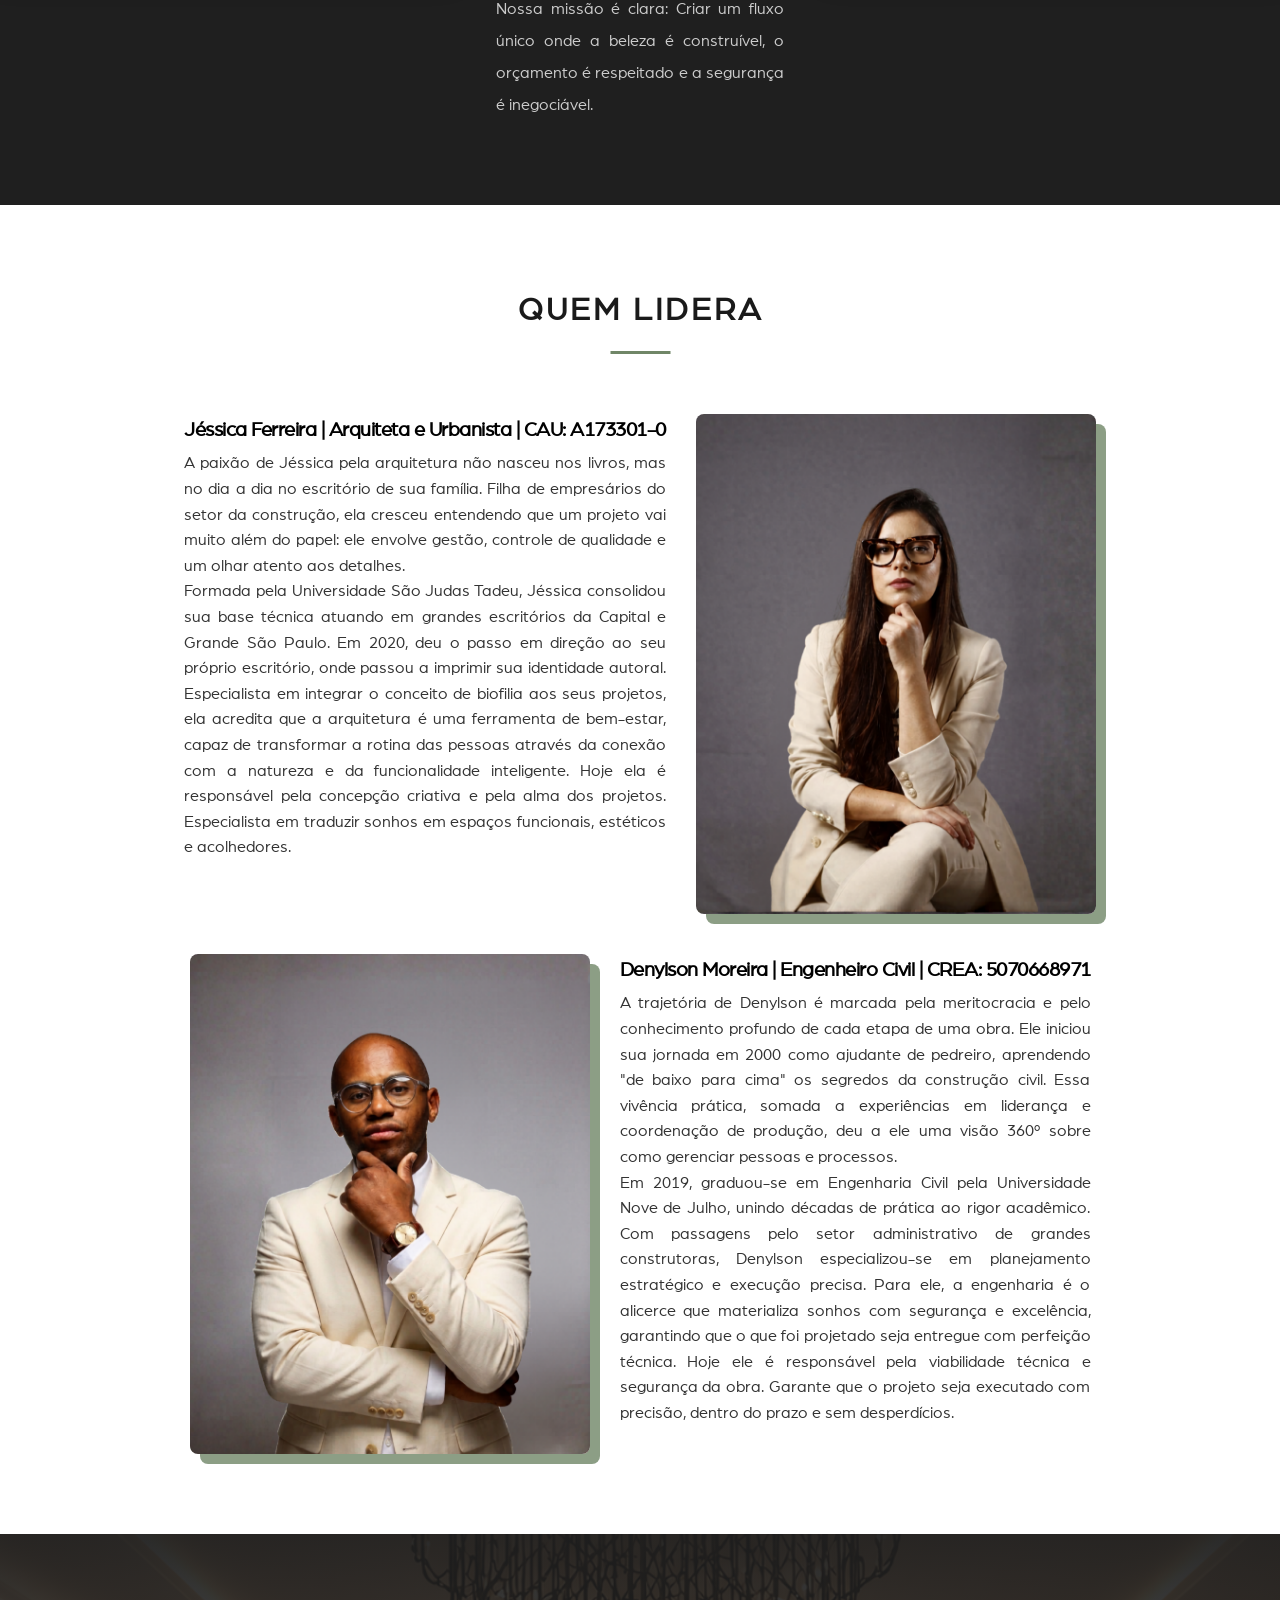
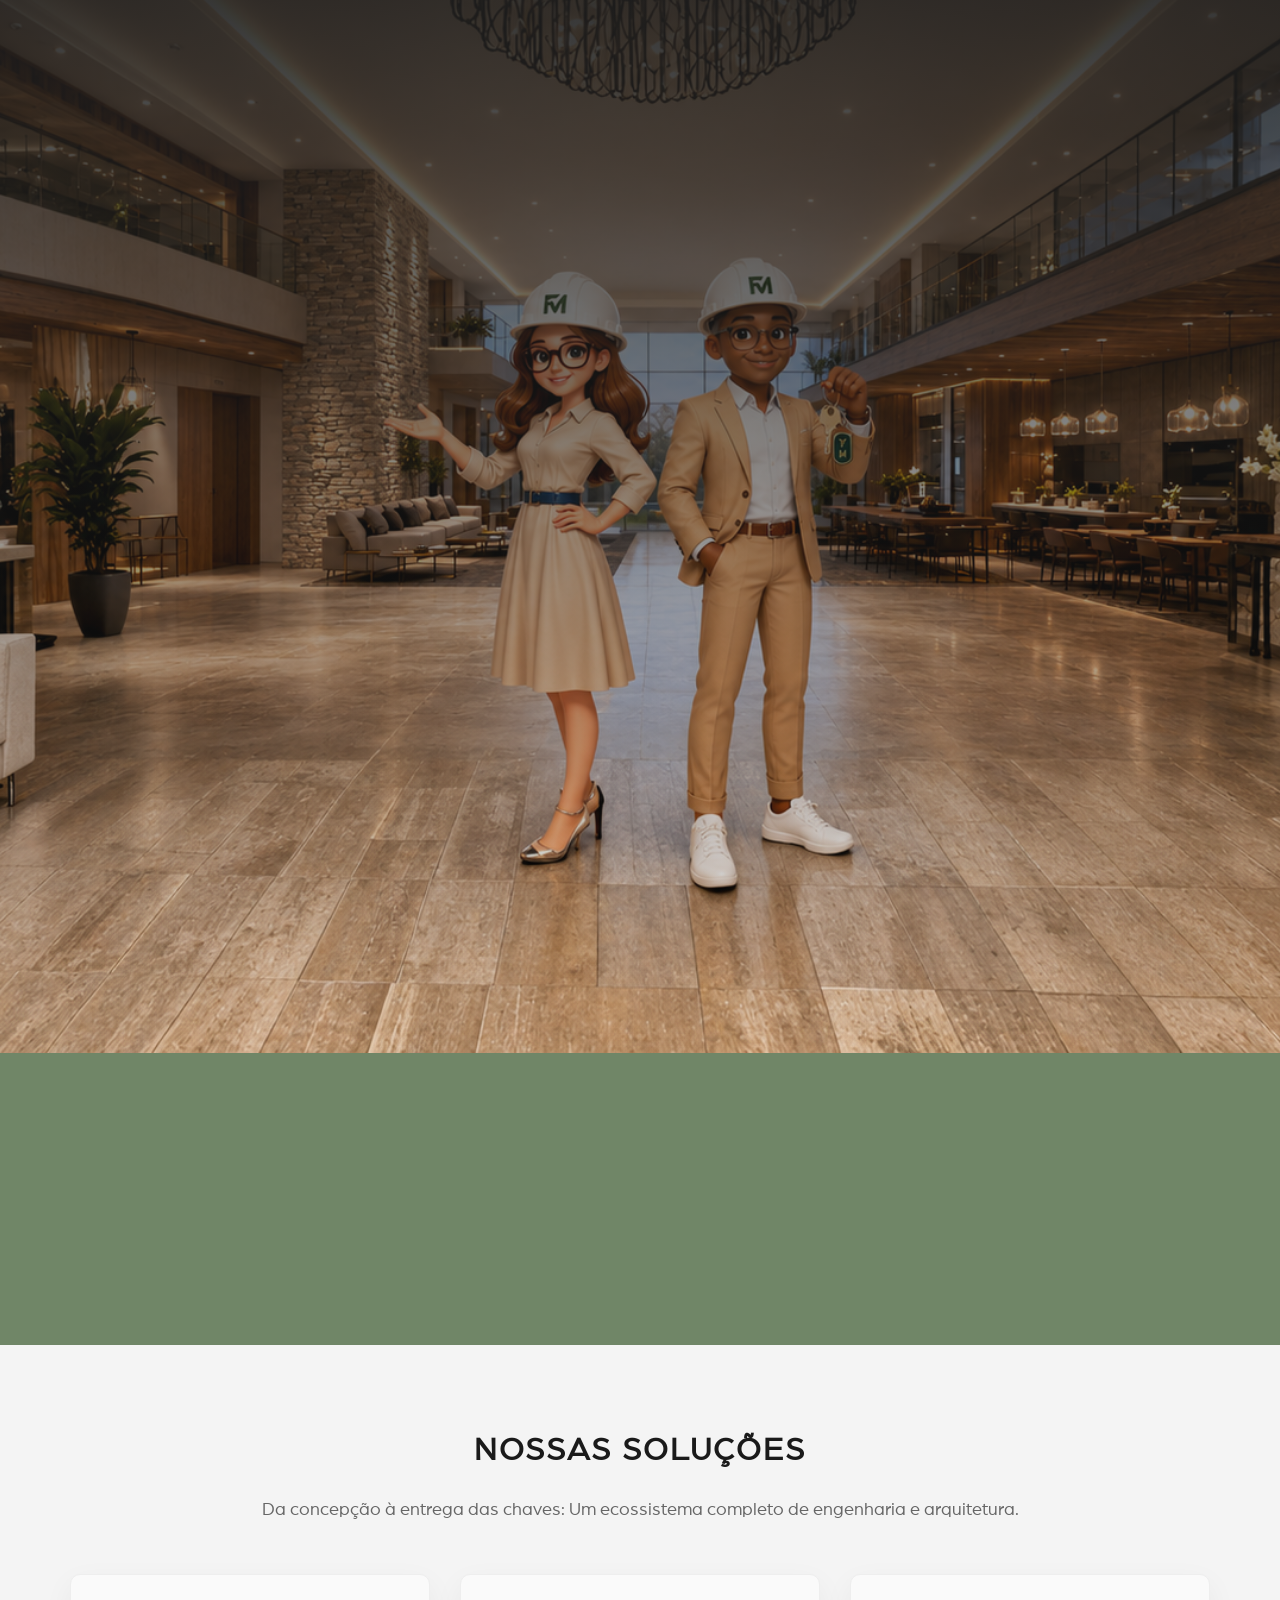
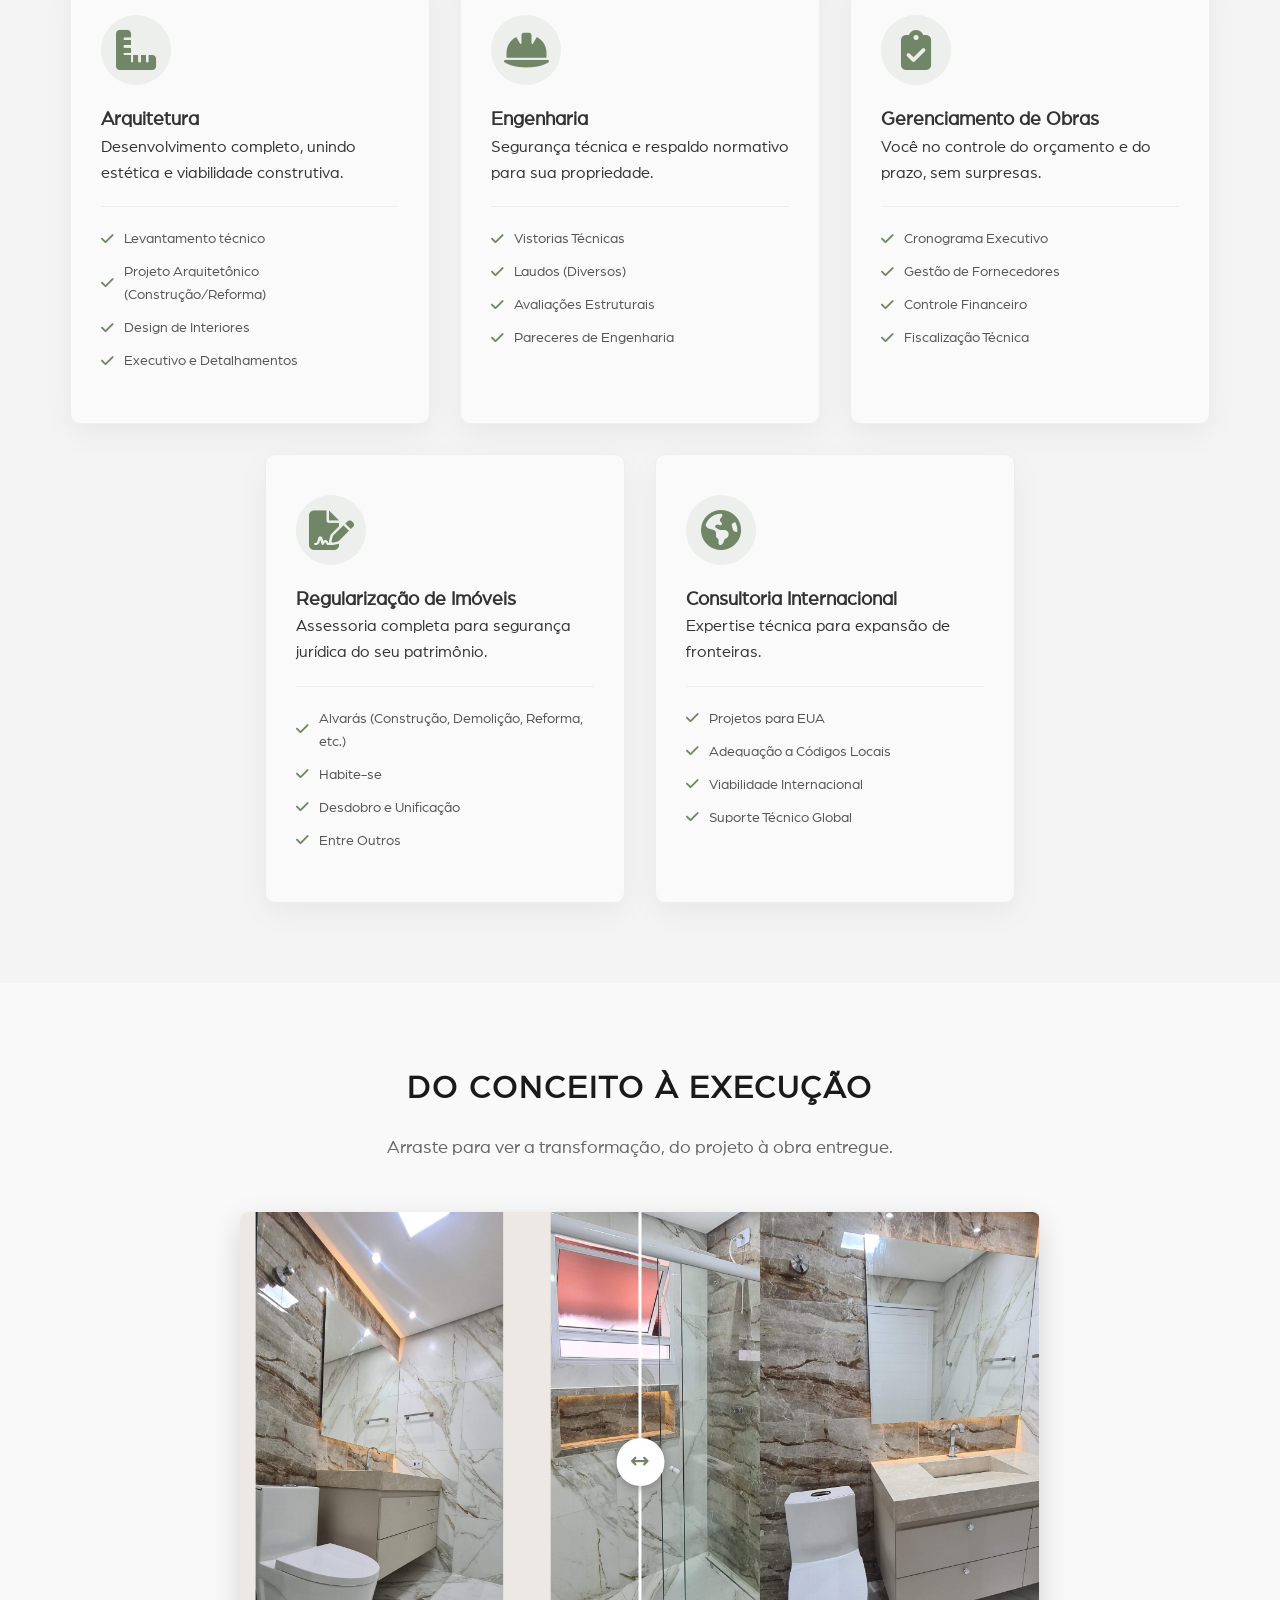
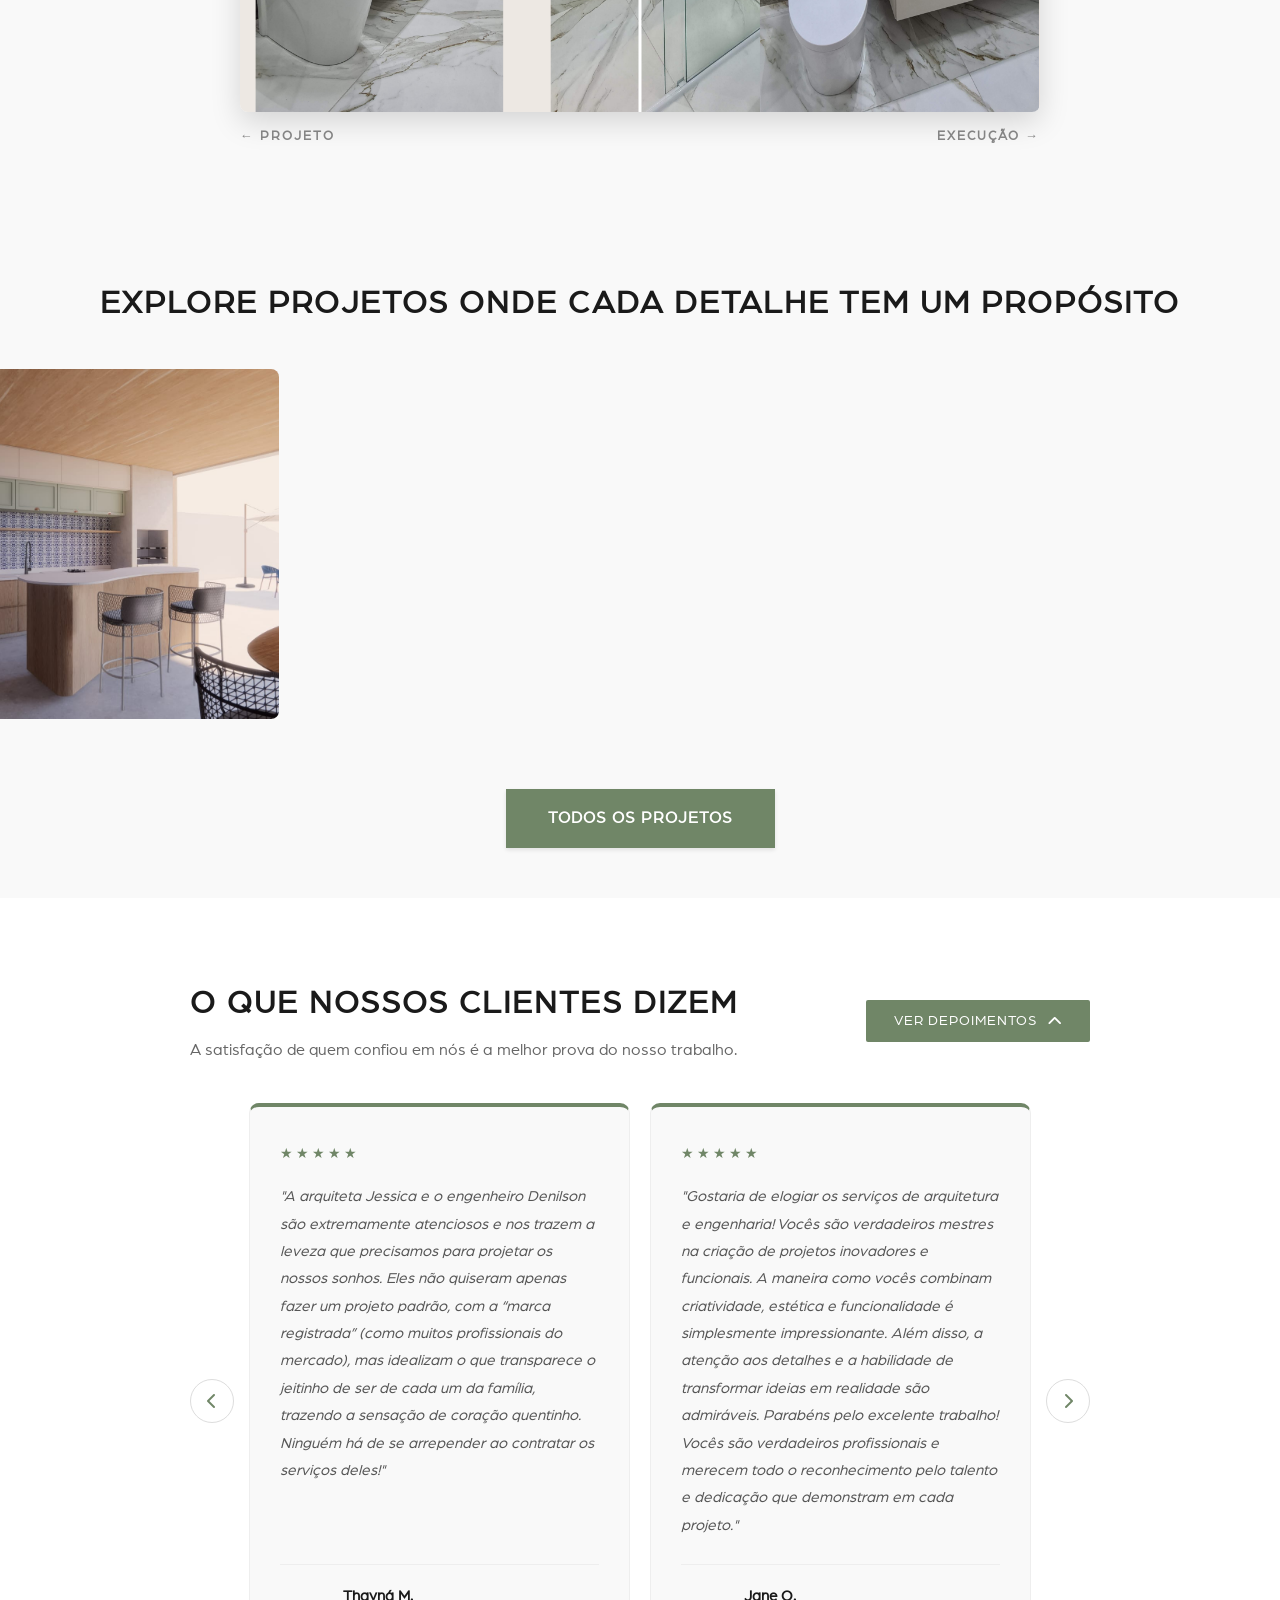
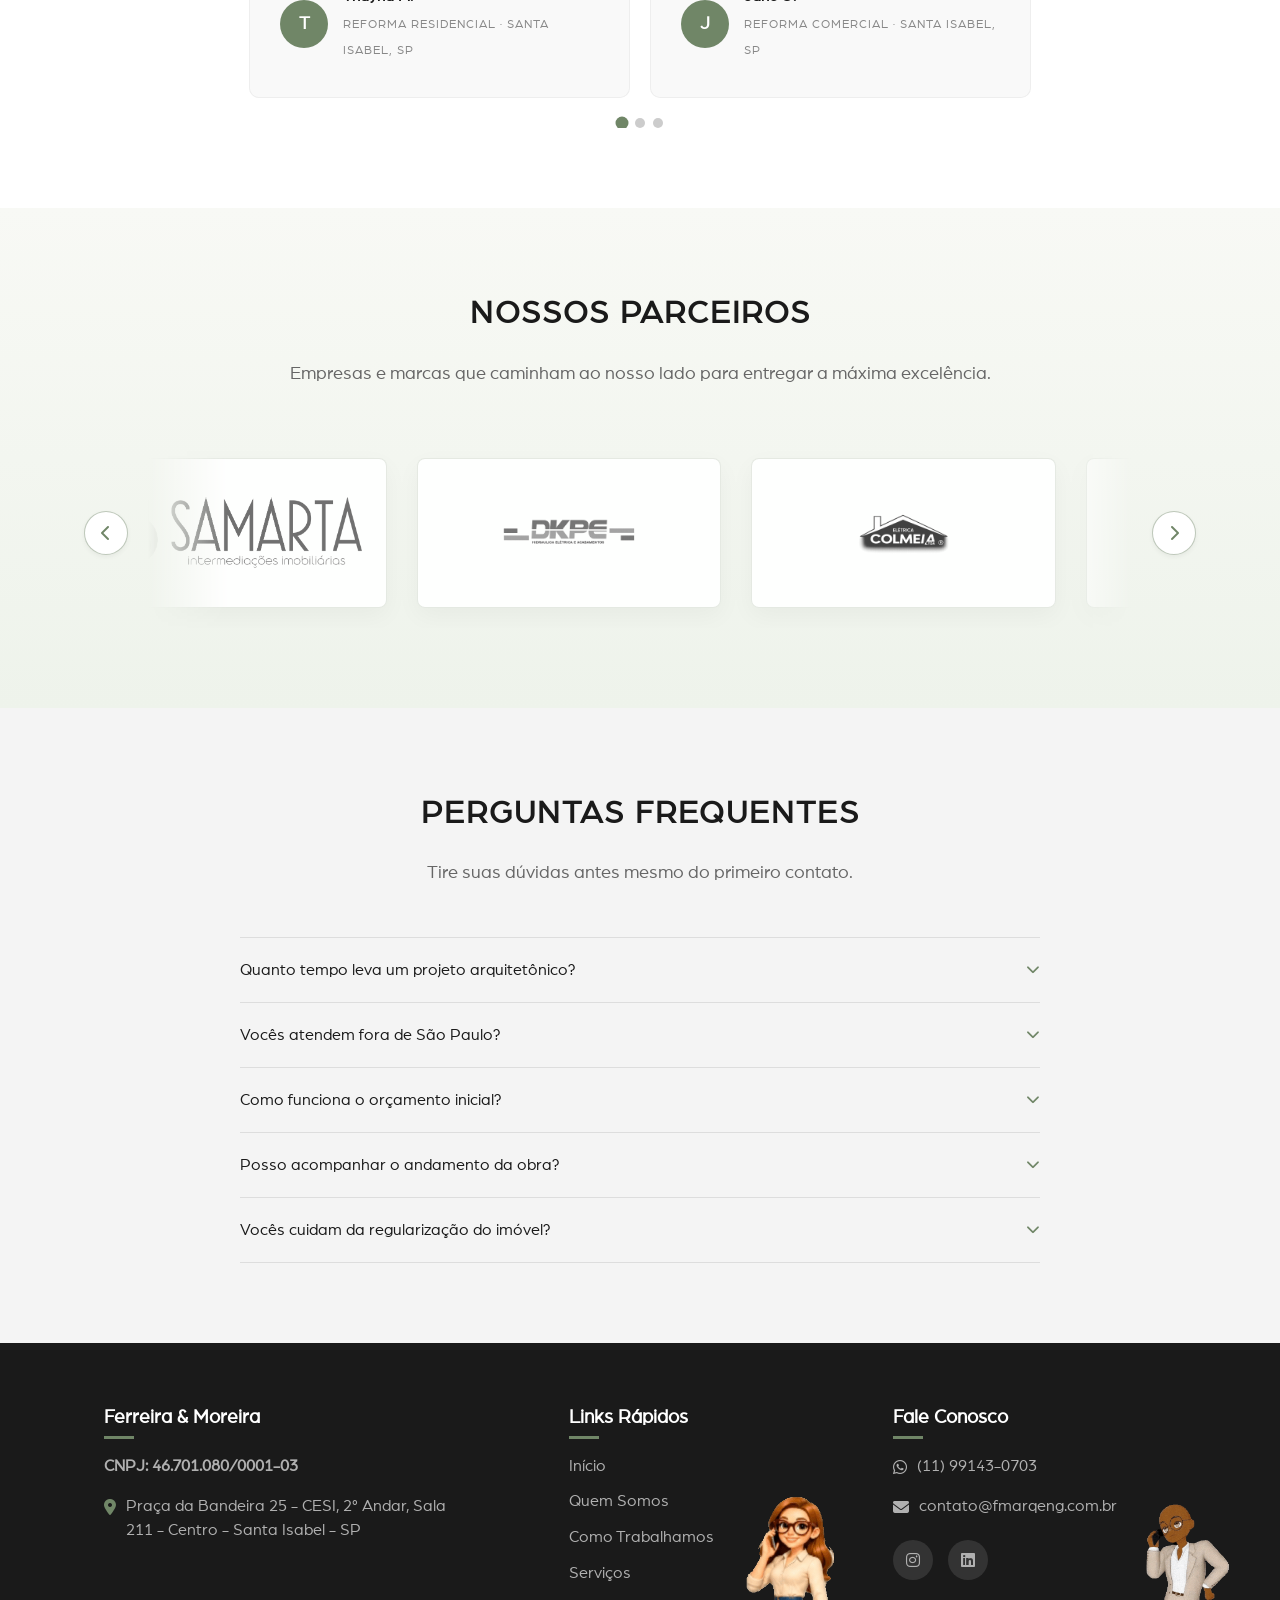
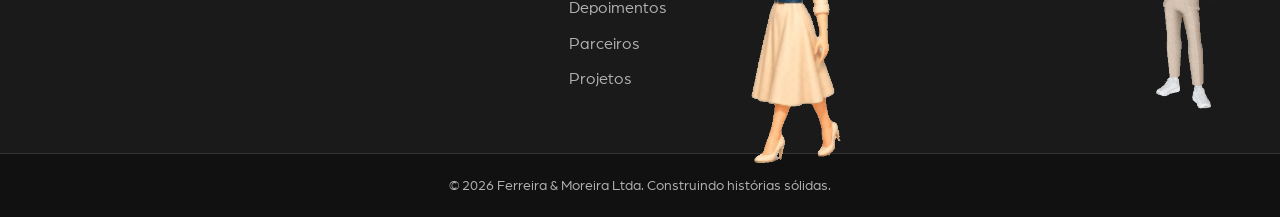
==== commit 3b88e3e1: "atualiza area de parceiros" ====
--- a/index.html
+++ b/index.html
@@ -527,6 +527,10 @@
                          <a href="https://www.lojaintec.com.br/" target="_blank" rel="noopener noreferrer" class="parceiro-item" aria-label="Visitar site do parceiro">
                             <img src="img/logo-parceiro15.png" alt="Logo Parceiro 15" loading="lazy">
                         </a>
+
+                            <a href="https://luishpalacio.github.io/Palacio-Systems/" target="_blank" rel="noopener noreferrer" class="parceiro-item" aria-label="Visitar site do parceiro">
+                            <img src="img/logo-parceiro16.png" alt="Logo Parceiro 16" loading="lazy">
+                        </a>
                     </div>
                 </div>
                 
--- a/style.css
+++ b/style.css
@@ -1361,10 +1361,10 @@
     }
 
     .hero-logo-destaque {
-        width: 100% !important;
+        width: 130% !important;
         max-width: 550px !important;
         height: auto !important;
-        margin: 20px 0 30px 0 !important;
+        margin: 20px 0 0 -55px !important;
     }
 
     .hero p {
@@ -2192,14 +2192,15 @@
 /* =========================================
    SEÇÃO PARCEIROS
    ========================================= */
-#parceiros { background-color: #f4f4f4; }
+#parceiros {
+    background: linear-gradient(180deg, #f8f9f5 0%, #eef3eb 100%);
+}
 
 .parceiros-wrapper {
     display: flex;
     align-items: center;
     justify-content: center;
     gap: 20px;
-    max-width: 1000px;
     max-width: 1300px;
     margin: 40px auto 0;
     position: relative;
@@ -2212,6 +2213,8 @@
     scrollbar-width: none; /* Oculta a scrollbar no Firefox */
     -ms-overflow-style: none; /* Oculta no IE/Edge */
     cursor: grab;
+    mask-image: linear-gradient(to right, transparent 0%, black 8%, black 92%, transparent 100%);
+    -webkit-mask-image: linear-gradient(to right, transparent 0%, black 8%, black 92%, transparent 100%);
 }
 
 .parceiros-carousel::-webkit-scrollbar {
@@ -2222,25 +2225,21 @@
     display: flex;
     gap: 30px;
     align-items: center;
-    padding: 15px 5px; /* Para as sombras não cortarem */
     padding: 20px 5px; /* Para as sombras não cortarem */
 }
 
 .parceiro-item {
-    flex: 0 0 calc(25% - 22.5px);
-    max-width: calc(25% - 22.5px);
     flex: 0 0 calc(33.333% - 20px);
     max-width: calc(33.333% - 20px);
     display: flex;
     justify-content: center;
     align-items: center;
-    height: 110px;
     height: 150px;
-    height: 200px;
-    background: #fff;
-    border: 1px solid #eee;
+    background: rgba(255, 255, 255, 0.92);
+    border: 1px solid rgba(112, 134, 103, 0.18);
     border-radius: 8px;
-    padding: 20px;
+    padding: 24px;
+    box-shadow: 0 8px 24px rgba(0, 0, 0, 0.04);
     transition: transform 0.3s ease, box-shadow 0.3s ease, border-color 0.3s ease;
     text-decoration: none;
     user-select: none;
@@ -2248,8 +2247,8 @@
 
 .parceiro-item:hover {
     transform: translateY(-5px);
-    box-shadow: 0 10px 20px rgba(0, 0, 0, 0.08);
-    border-color: #708667;
+    box-shadow: 0 14px 30px rgba(0, 0, 0, 0.08);
+    border-color: rgba(112, 134, 103, 0.55);
 }
 
 .parceiro-item img {
@@ -2257,7 +2256,7 @@
     max-height: 100%;
     object-fit: contain;
     filter: grayscale(100%);
-    opacity: 0.6;
+    opacity: 0.75;
     transition: all 0.3s ease;
 }
 
@@ -2271,26 +2270,21 @@
     width: 44px;
     height: 44px;
     border-radius: 50%;
-    border: 1px solid #ddd;
     background: #fff;
     color: #708667;
-    border: 1px solid #708667;
-    background: #708667;
-    color: #fff;
+    border: 1px solid rgba(112, 134, 103, 0.45);
     font-size: 1rem;
     cursor: pointer;
     display: flex;
     align-items: center;
     justify-content: center;
-    transition: background 0.3s ease, color 0.3s ease;
     transition: background 0.3s ease, color 0.3s ease, border-color 0.3s ease;
     box-shadow: 0 2px 5px rgba(0,0,0,0.05);
 }
 
 .parceiros-seta:hover {
     background: #708667;
-    background: #5c6d55;
-    border-color: #5c6d55;
+    border-color: #708667;
     color: #fff;
 }
 
@@ -2429,4 +2423,4 @@
     .back-to-top { bottom: 82px; right: 20px; }
 
     .antes-depois-labels { padding: 0 10px; }
-}+}
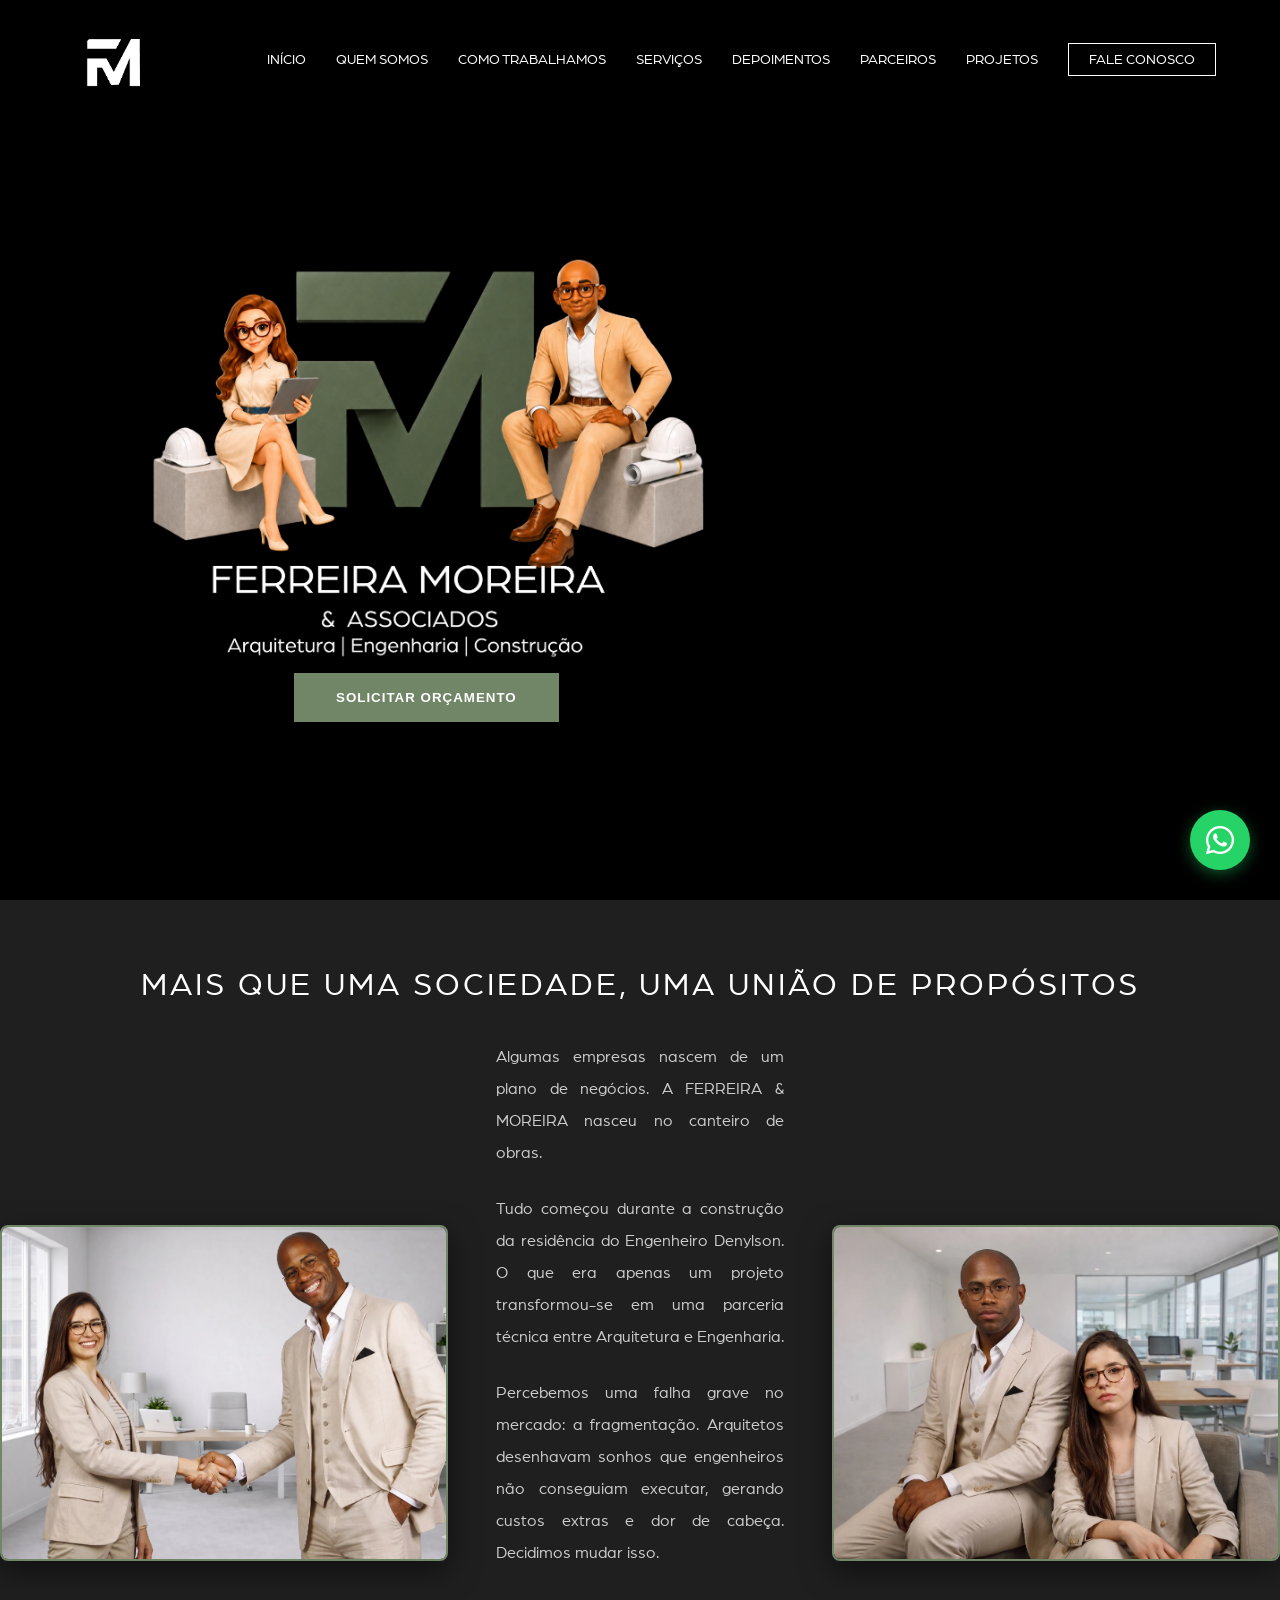
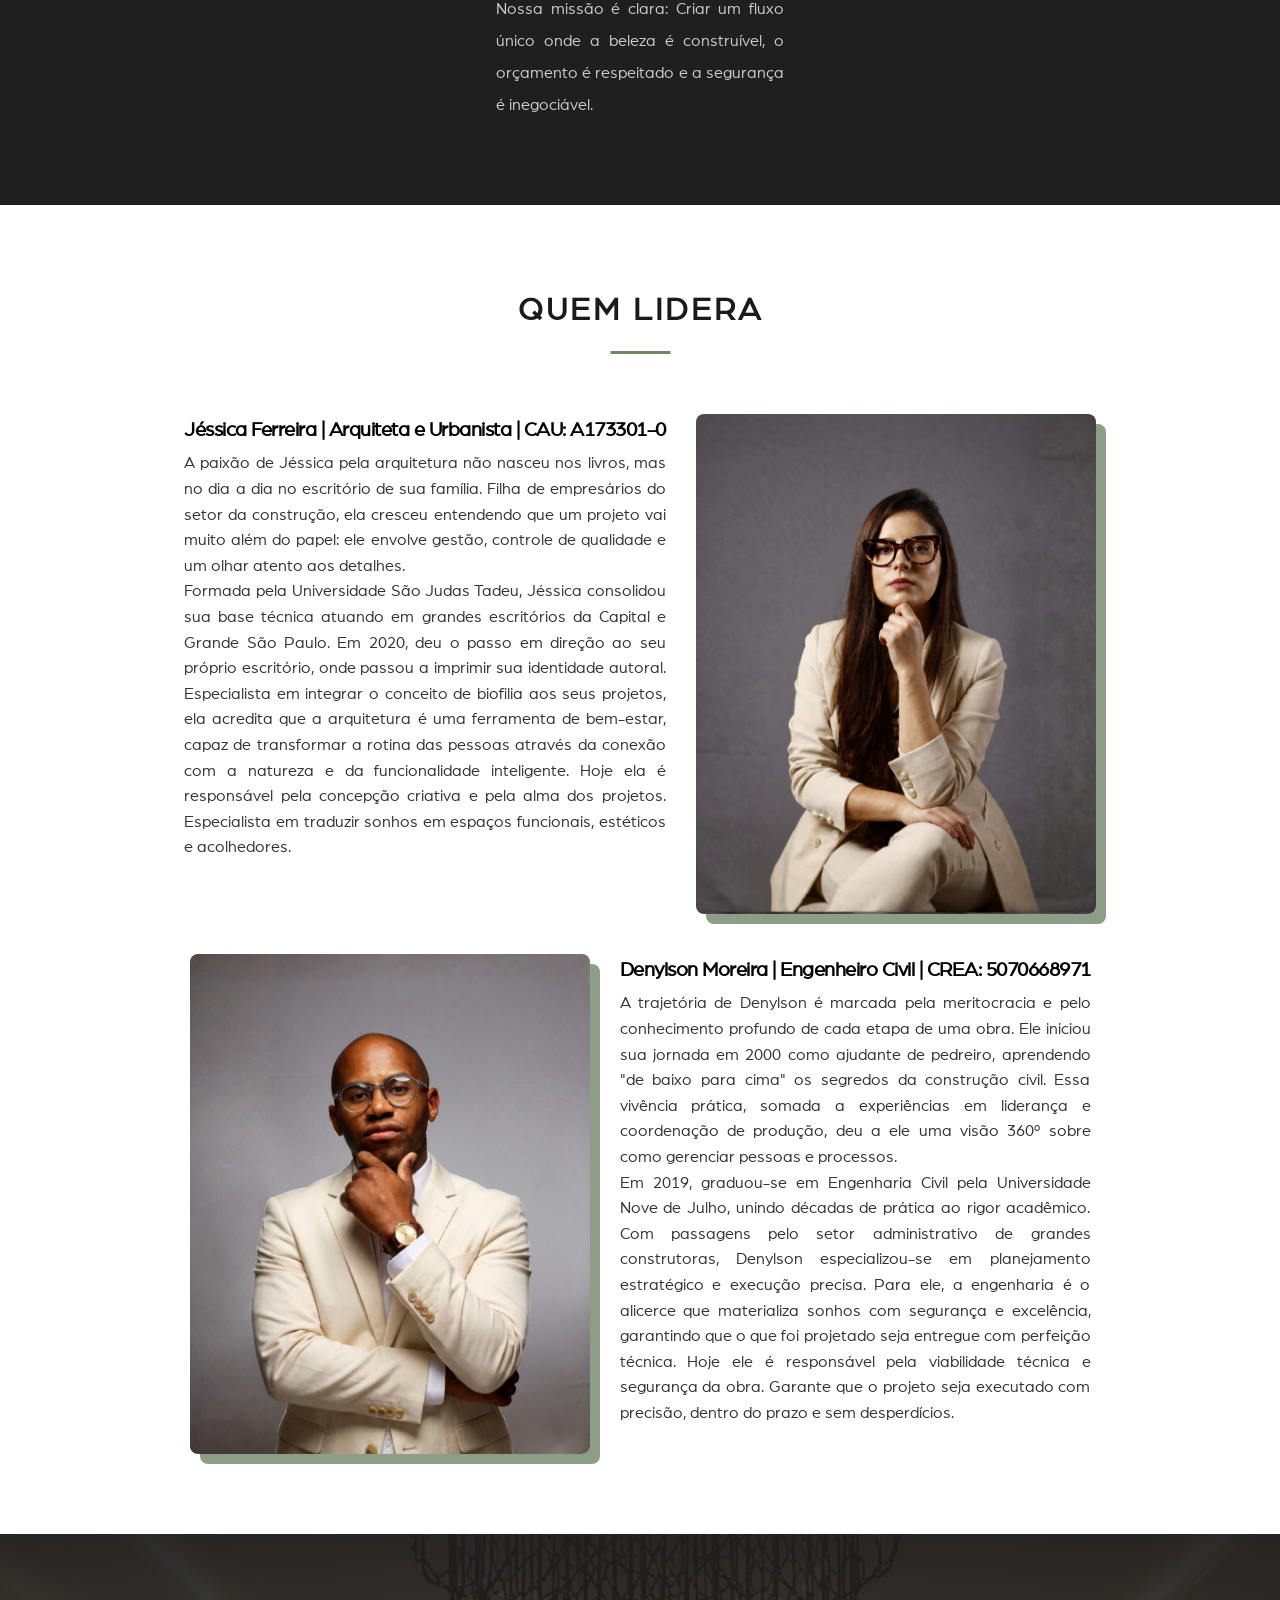
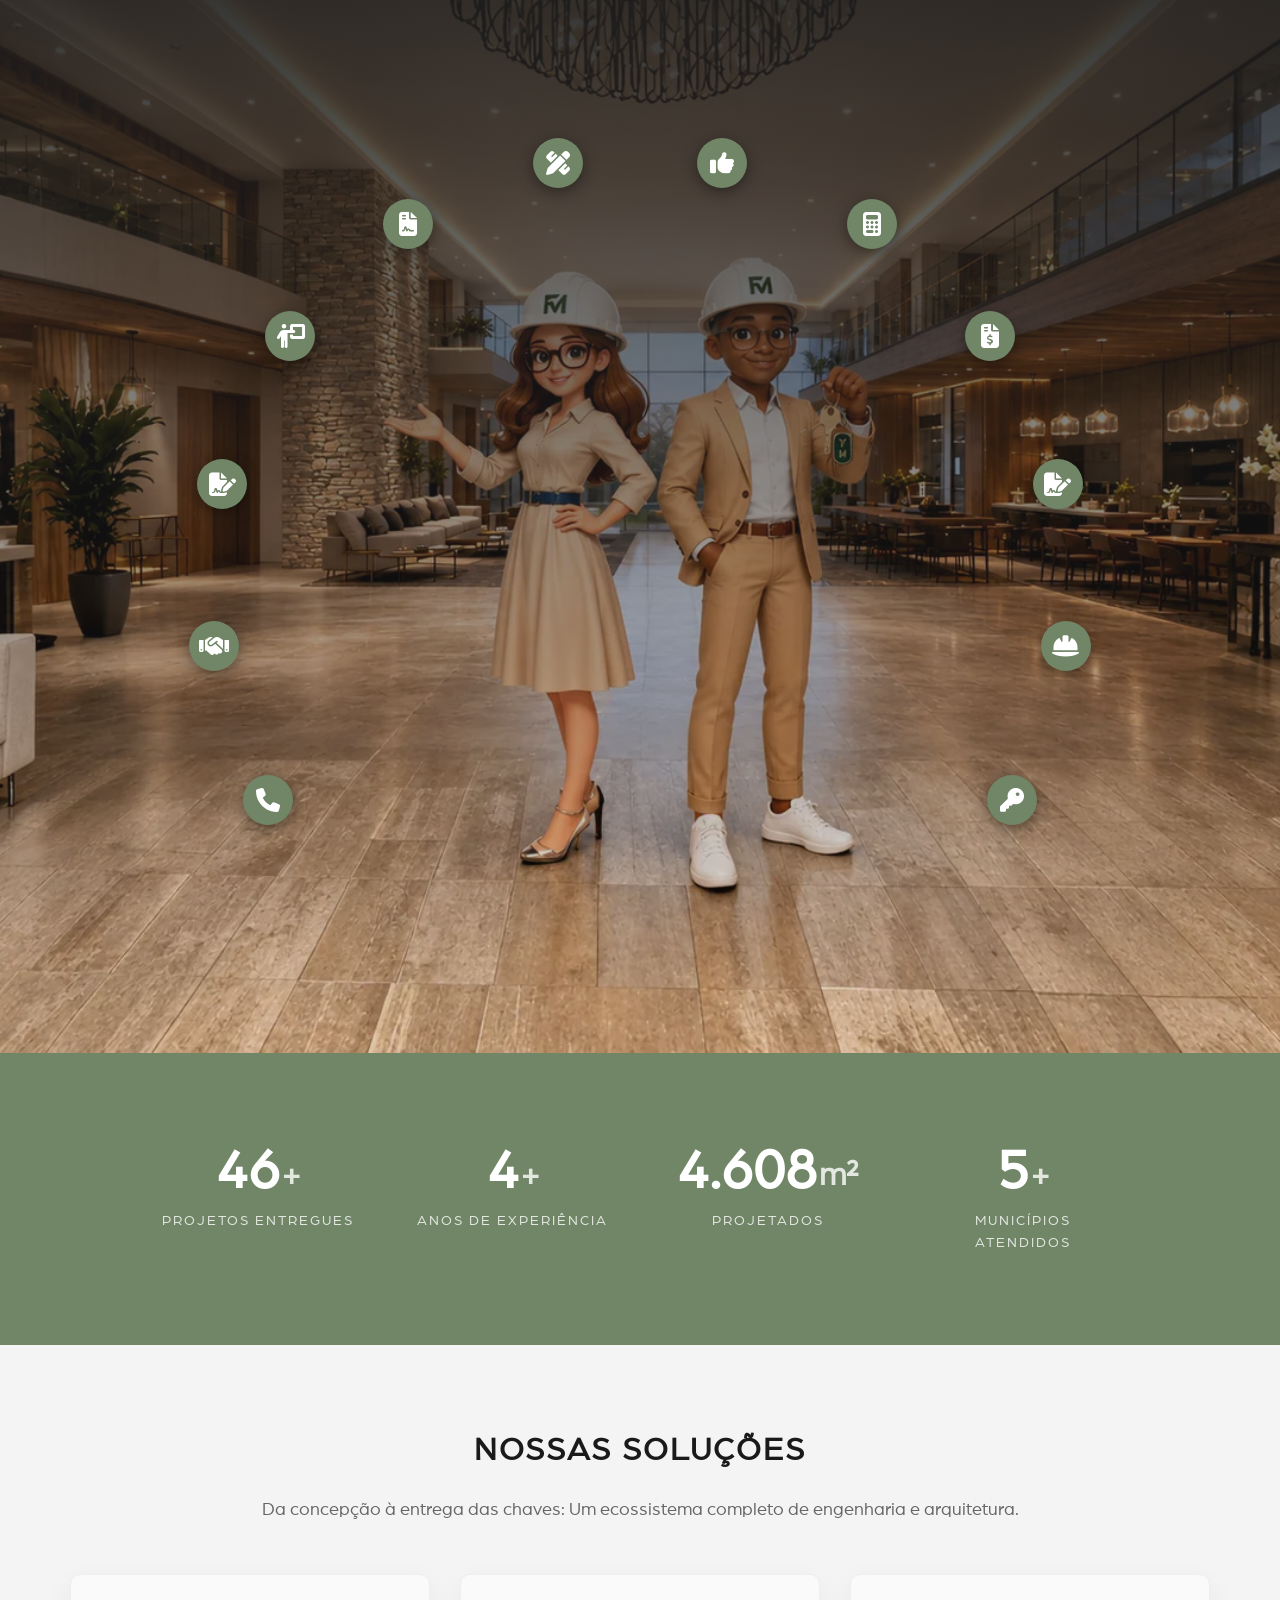
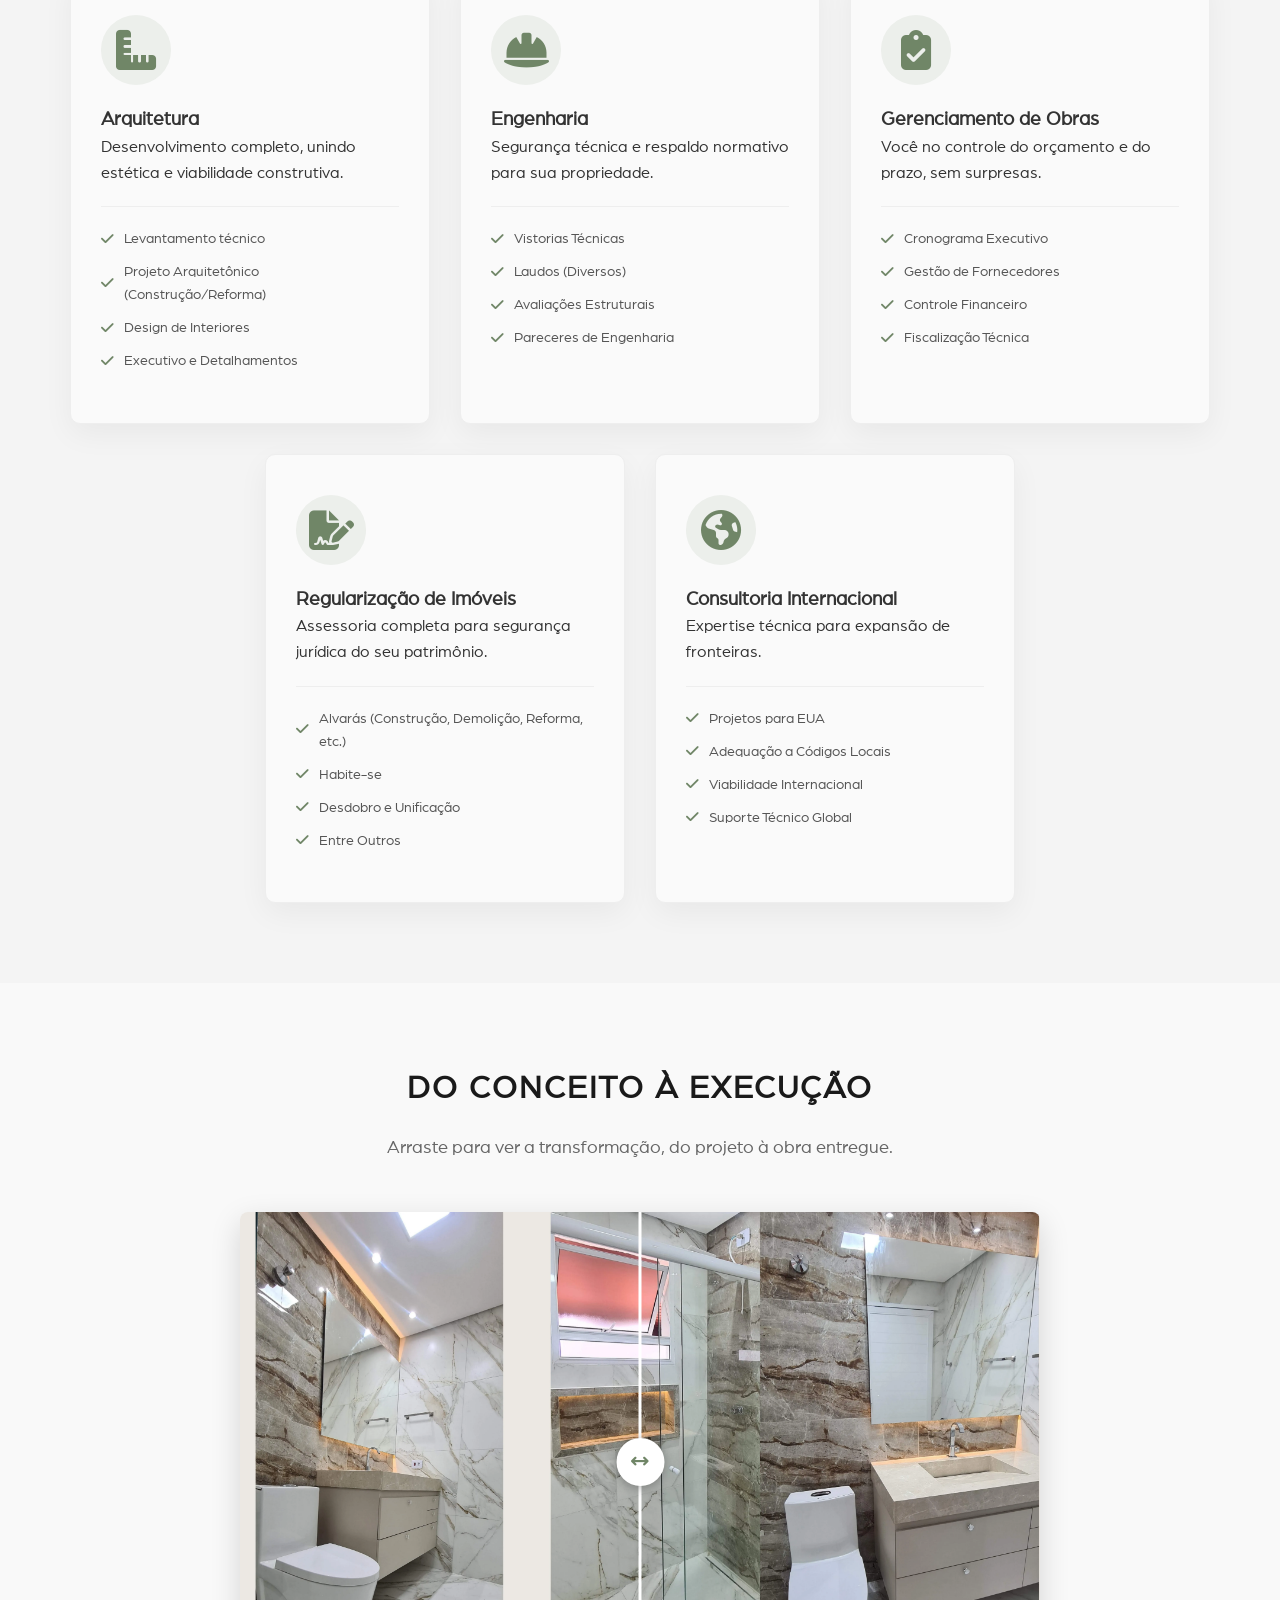
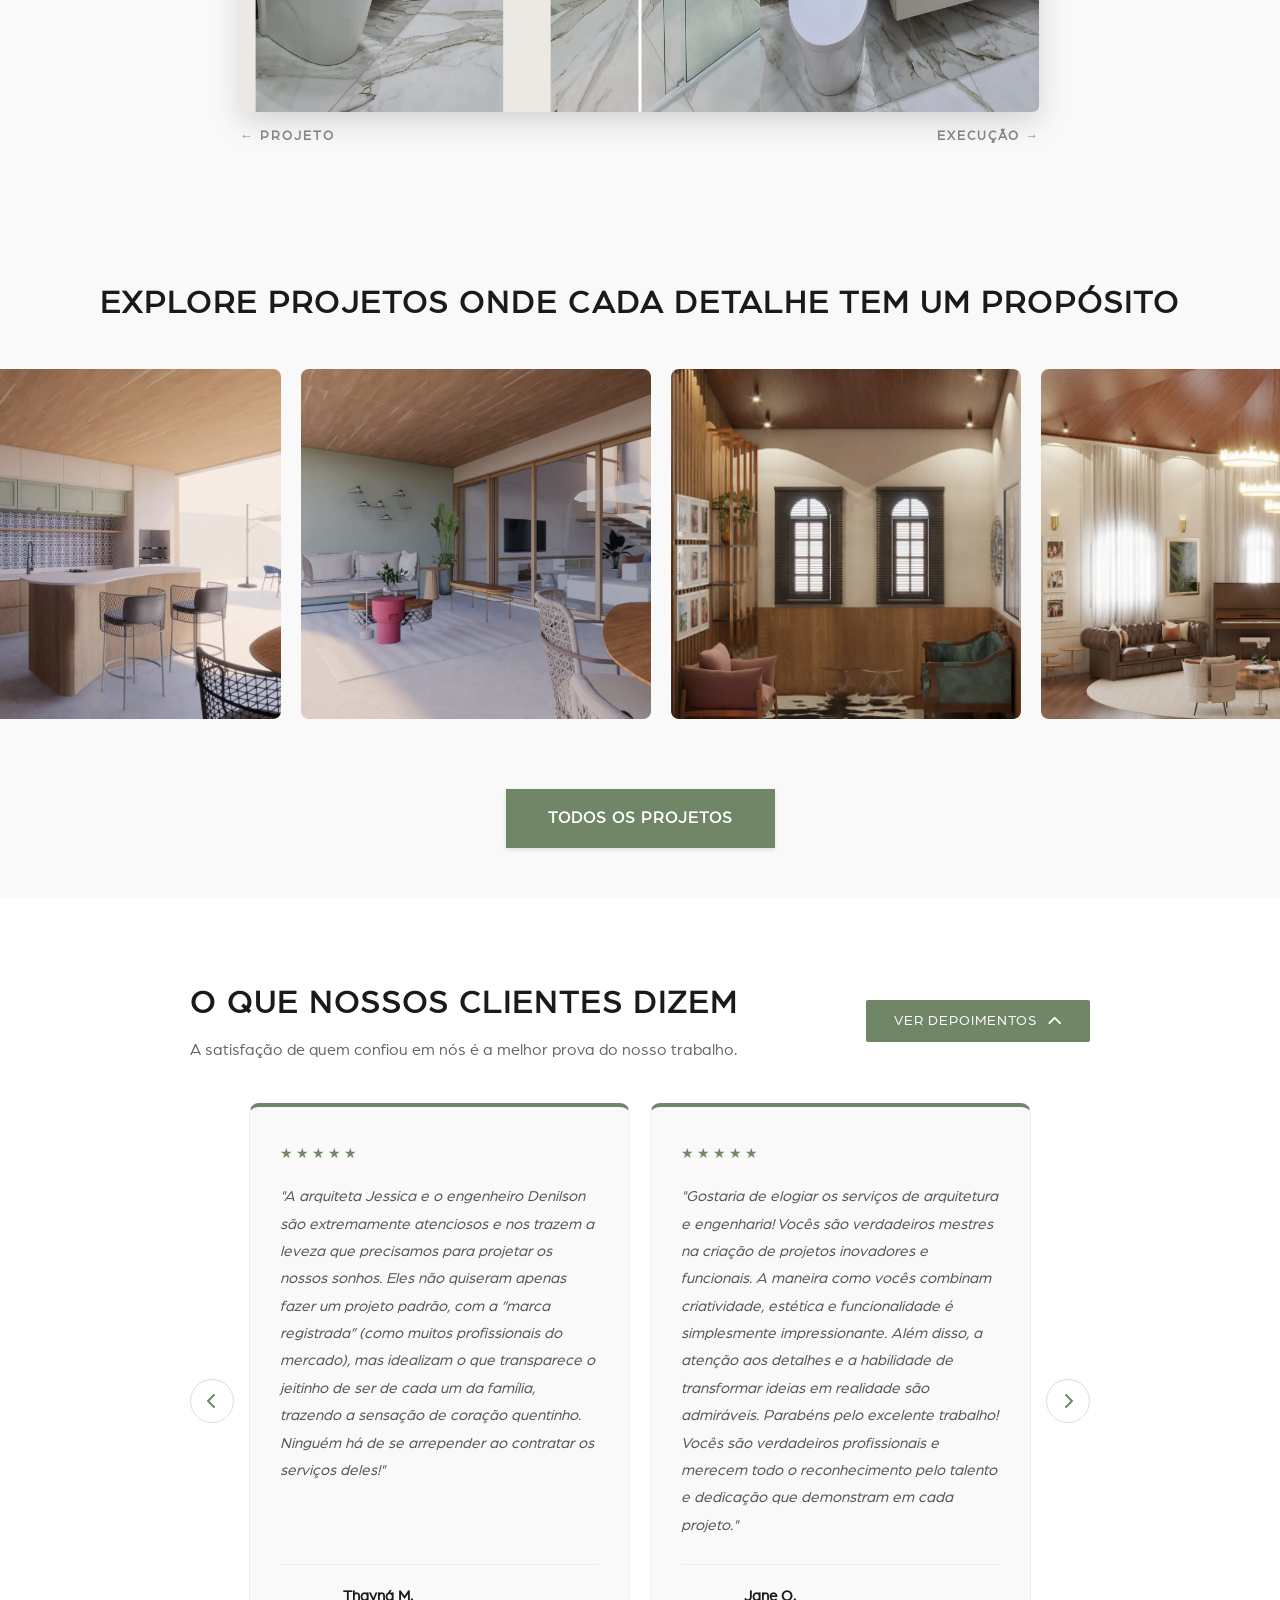
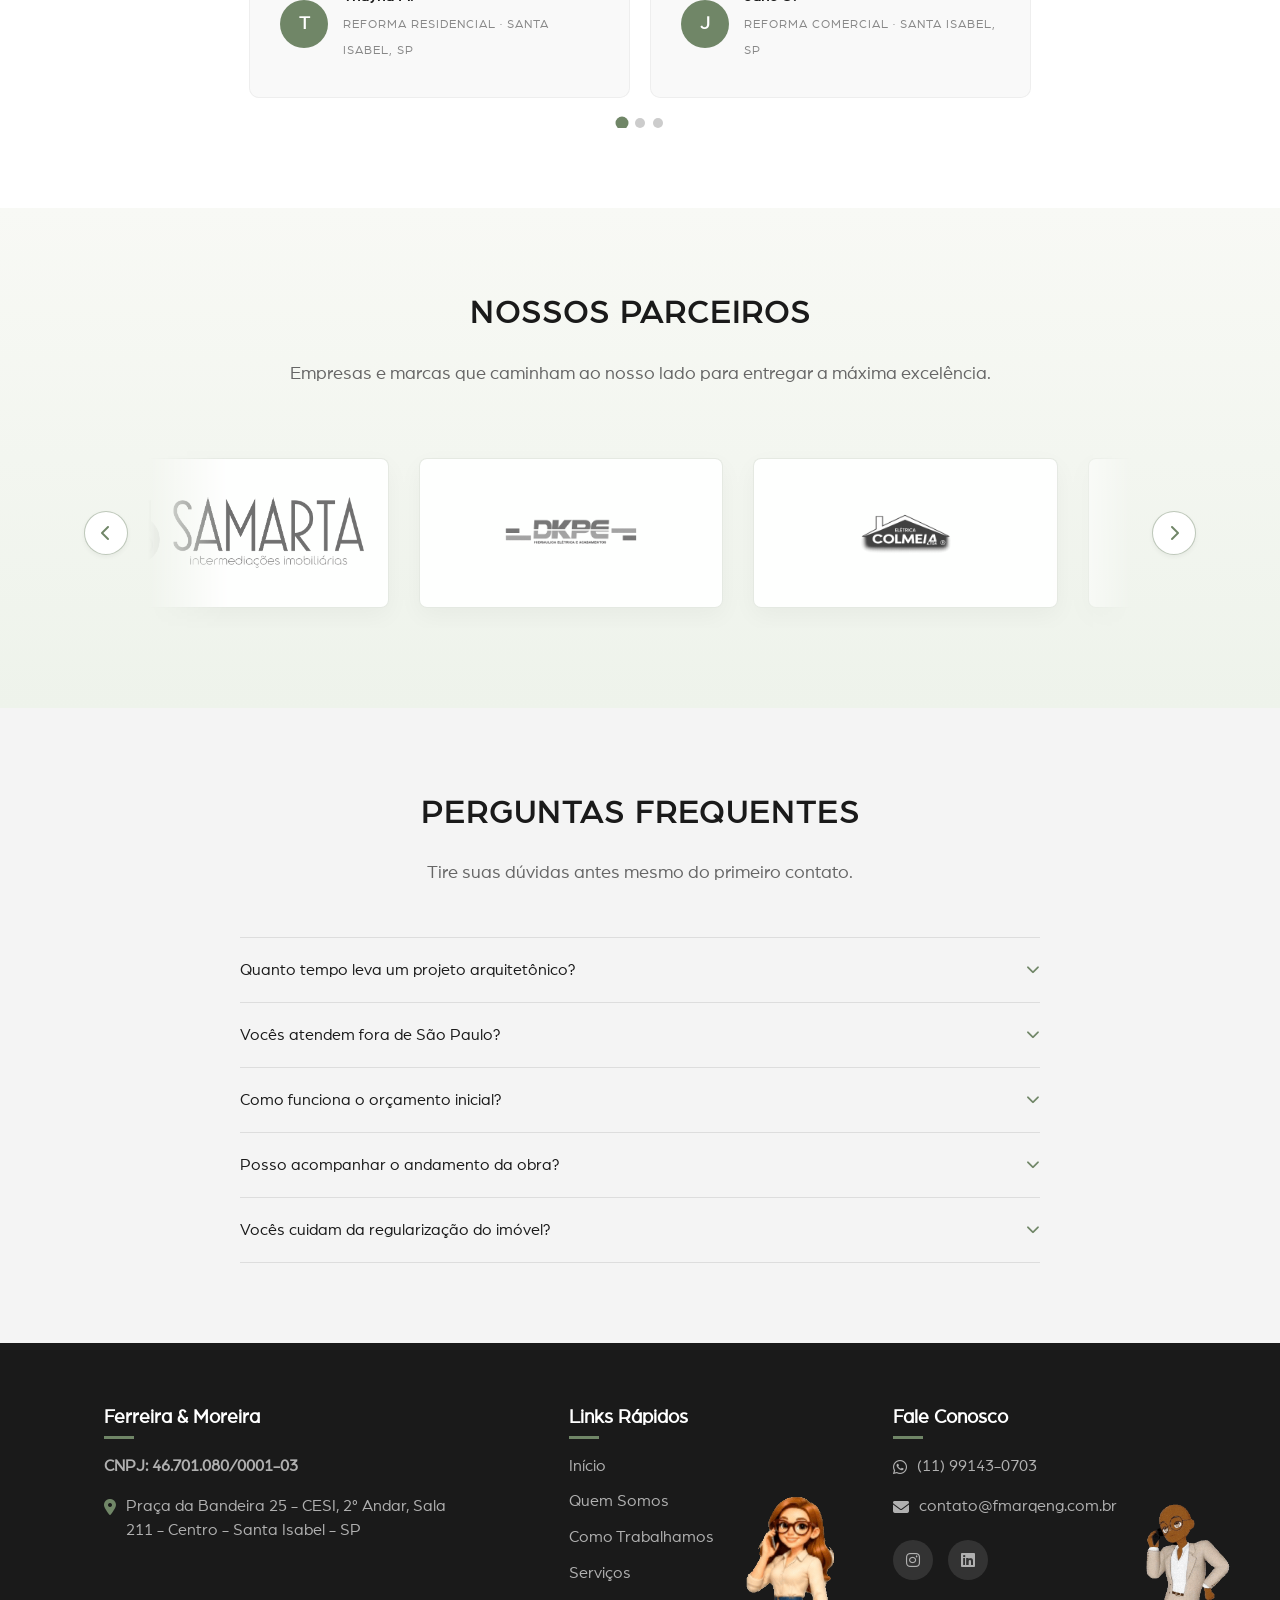
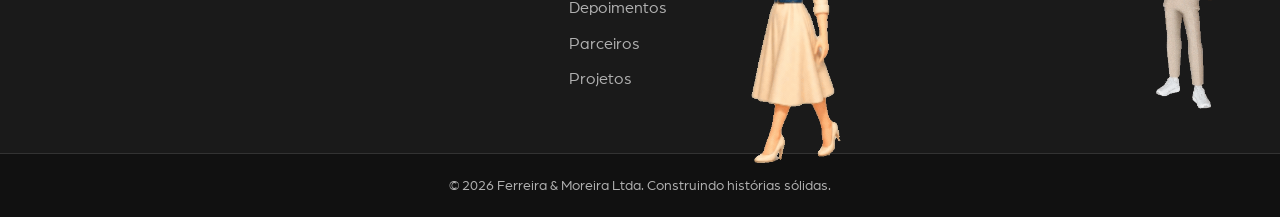
==== commit 1a391bf0: "Converte imagens para WebP e atualiza referências" ====
--- a/index.html
+++ b/index.html
@@ -11,23 +11,23 @@
     <meta property="og:url" content="https://fmarqeng.com.br/">
     <meta property="og:title" content="Ferreira & Moreira | Arquitetura e Engenharia">
     <meta property="og:description" content="Da concepção à entrega das chaves: projetos arquitetônicos, gerenciamento de obras, laudos técnicos e regularização de imóveis em São Paulo.">
-    <meta property="og:image" content="https://fmarqeng.com.br/img/banner1.jpeg">
-
-    <link rel="icon" type="image/png" sizes="32x32" href="img/favicon.png">
-    <link rel="icon" type="image/png" sizes="192x192" href="img/favicon.png">
-    <link rel="apple-touch-icon" href="img/favicon.png">
+    <meta property="og:image" content="https://fmarqeng.com.br/img/banner1.webp">
+
+    <link rel="icon" type="image/png" sizes="32x32" href="img/favicon.webp">
+    <link rel="icon" type="image/png" sizes="192x192" href="img/favicon.webp">
+    <link rel="apple-touch-icon" href="img/favicon.webp">
     <link rel="stylesheet" href="https://cdnjs.cloudflare.com/ajax/libs/font-awesome/6.4.0/css/all.min.css">
     <link rel="stylesheet" href="style.css?v=4">
     <link rel="manifest" href="manifest.json">
     <meta name="theme-color" content="#708667">
     <title>Ferreira & Moreira | Arquitetura e Engenharia</title>
-    <link rel="preload" as="image" href="img/banner1.jpeg">
+    <link rel="preload" as="image" href="img/banner1.webp">
     <script type="application/ld+json">
     {
         "@context": "https://schema.org",
         "@type": "LocalBusiness",
         "name": "Ferreira & Moreira Arquitetura e Engenharia",
-        "image": "https://fmarqeng.com.br/img/logo.png",
+        "image": "https://fmarqeng.com.br/img/logo.webp",
         "url": "https://fmarqeng.com.br",
         "telephone": "+5511991430703",
         "email": "contato@fmarqeng.com.br",
@@ -55,7 +55,7 @@
 <body>
     
     <header class="cabecalho">
-        <img src="img/logo.png" alt="Ferreira & Moreira" class="logo">
+        <img src="img/logo.webp" alt="Ferreira & Moreira" class="logo">
         
         <button class="menu-icon" aria-label="Abrir menu" aria-expanded="false">
             <div class="bar"></div>
@@ -87,7 +87,7 @@
             </div>
 
 <div class="hero-content">
-    <img src="img/logo2.png" alt="Logo Destaque" class="hero-logo-destaque">
+    <img src="img/logo2.webp" alt="Logo Destaque" class="hero-logo-destaque">
 
     <button id="btn-orcamento" class="cta-button">Solicitar Orçamento</button>
 </div>
@@ -100,7 +100,7 @@
     <div class="sobre-wrapper">
         
         <div class="sobre-imagem esquerda">
-            <img src="img/imagem-esquerda.png" alt="Sócio 1 ou Detalhe" loading="lazy">
+            <img src="img/imagem-esquerda.webp" alt="Sócio 1 ou Detalhe" loading="lazy">
         </div>
 
         <div class="sobre-texto">
@@ -111,7 +111,7 @@
         </div>
 
         <div class="sobre-imagem direita">
-            <img src="img/imagem-direita.png" alt="Sócio 2 ou Detalhe" loading="lazy">
+            <img src="img/imagem-direita.webp" alt="Sócio 2 ou Detalhe" loading="lazy">
         </div>
 
     </div>
@@ -125,7 +125,7 @@
         
         <div class="lider-block reveal-left">
             <div class="lider-imagem">
-                <img src="img/jessica.png" alt="Jéssica Ferreira" loading="lazy">
+                <img src="img/jessica.webp" alt="Jéssica Ferreira" loading="lazy">
             </div>
             <div class="lider-texto">
                 <h3>Jéssica Ferreira | Arquiteta e Urbanista | CAU: A173301-0</h3>
@@ -145,7 +145,7 @@
 
         <div class="lider-block reveal-right">
             <div class="lider-imagem">
-                <img src="img/denilson.png" alt="Denylson Moreira" loading="lazy">
+                <img src="img/denilson.webp" alt="Denylson Moreira" loading="lazy">
             </div>
             <div class="lider-texto">
                 <h3>Denylson Moreira | Engenheiro Civil | CREA: 5070668971</h3>
@@ -317,9 +317,9 @@
                 <p>Arraste para ver a transformação, do projeto à obra entregue.</p>
             </div>
             <div class="antes-depois-wrapper reveal">
-                <img class="img-depois" src="img/execução-banheiroGFM.png" alt="Banheiro executado — Residencial GFM" loading="lazy" decoding="async">
+                <img class="img-depois" src="img/execução-banheiroGFM.webp" alt="Banheiro executado — Residencial GFM" loading="lazy" decoding="async">
                 <div class="img-antes-container">
-                    <img class="img-antes" src="img/projeto-banheiroGFM.png" alt="Projeto do banheiro — Residencial GFM" loading="lazy" decoding="async">
+                    <img class="img-antes" src="img/projeto-banheiroGFM.webp" alt="Projeto do banheiro — Residencial GFM" loading="lazy" decoding="async">
                 </div>
                 <div class="slider-divisor">
                     <div class="slider-divisor-btn">
@@ -340,16 +340,16 @@
 
     <div class="galeria-container roleta-track">
         
-        <div class="foto-item"><img src="img/foto1.jpeg" alt="Espaço Gourmet Contemporâneo" loading="lazy" decoding="async"><div class="overlay"><h3>Espaço Gourmet Contemporâneo</h3></div></div>
-        <div class="foto-item"><img src="img/foto2.jpeg" alt="Varanda Integrada com Living" loading="lazy" decoding="async"><div class="overlay"><h3>Varanda Integrada com Living</h3></div></div>
-        <div class="foto-item"><img src="img/foto3.jpeg" alt="Hall de Convivência Clássico" loading="lazy" decoding="async"><div class="overlay"><h3>Hall de Convivência Clássico</h3></div></div>
-        <div class="foto-item"><img src="img/foto4.jpeg" alt="Sala de Estar com Pé-Direito Duplo" loading="lazy" decoding="async"><div class="overlay"><h3>Sala de Estar com Pé-Direito Duplo</h3></div></div>
-        <div class="foto-item"><img src="img/foto5.jpeg" alt="Living Integrado com Mezanino" loading="lazy" decoding="async"><div class="overlay"><h3>Living Integrado com Mezanino</h3></div></div>
-        <div class="foto-item"><img src="img/foto6.jpeg" alt="Estar e Jantar em Conceito Aberto" loading="lazy" decoding="async"><div class="overlay"><h3>Estar e Jantar em Conceito Aberto</h3></div></div>
-        <div class="foto-item"><img src="img/foto7.jpeg" alt="Sala com Painel Iluminado em Mármore" loading="lazy" decoding="async"><div class="overlay"><h3>Sala com Painel Iluminado em Mármore</h3></div></div>
-        <div class="foto-item"><img src="img/foto8.jpeg" alt="Ambiente Social com Elementos Naturais" loading="lazy" decoding="async"><div class="overlay"><h3>Ambiente Social com Elementos Naturais</h3></div></div>
-        <div class="foto-item"><img src="img/foto9.jpeg" alt="Living Minimalista Iluminado" loading="lazy" decoding="async"><div class="overlay"><h3>Living Minimalista Iluminado</h3></div></div>
-        <div class="foto-item"><img src="img/foto10.jpeg" alt="Cozinha Planejada com Ilha Estrutural" loading="lazy" decoding="async"><div class="overlay"><h3>Cozinha Planejada com Ilha Estrutural</h3></div></div>
+        <div class="foto-item"><img src="img/foto1.webp" alt="Espaço Gourmet Contemporâneo" loading="lazy" decoding="async"><div class="overlay"><h3>Espaço Gourmet Contemporâneo</h3></div></div>
+        <div class="foto-item"><img src="img/foto2.webp" alt="Varanda Integrada com Living" loading="lazy" decoding="async"><div class="overlay"><h3>Varanda Integrada com Living</h3></div></div>
+        <div class="foto-item"><img src="img/foto3.webp" alt="Hall de Convivência Clássico" loading="lazy" decoding="async"><div class="overlay"><h3>Hall de Convivência Clássico</h3></div></div>
+        <div class="foto-item"><img src="img/foto4.webp" alt="Sala de Estar com Pé-Direito Duplo" loading="lazy" decoding="async"><div class="overlay"><h3>Sala de Estar com Pé-Direito Duplo</h3></div></div>
+        <div class="foto-item"><img src="img/foto5.webp" alt="Living Integrado com Mezanino" loading="lazy" decoding="async"><div class="overlay"><h3>Living Integrado com Mezanino</h3></div></div>
+        <div class="foto-item"><img src="img/foto6.webp" alt="Estar e Jantar em Conceito Aberto" loading="lazy" decoding="async"><div class="overlay"><h3>Estar e Jantar em Conceito Aberto</h3></div></div>
+        <div class="foto-item"><img src="img/foto7.webp" alt="Sala com Painel Iluminado em Mármore" loading="lazy" decoding="async"><div class="overlay"><h3>Sala com Painel Iluminado em Mármore</h3></div></div>
+        <div class="foto-item"><img src="img/foto8.webp" alt="Ambiente Social com Elementos Naturais" loading="lazy" decoding="async"><div class="overlay"><h3>Ambiente Social com Elementos Naturais</h3></div></div>
+        <div class="foto-item"><img src="img/foto9.webp" alt="Living Minimalista Iluminado" loading="lazy" decoding="async"><div class="overlay"><h3>Living Minimalista Iluminado</h3></div></div>
+        <div class="foto-item"><img src="img/foto10.webp" alt="Cozinha Planejada com Ilha Estrutural" loading="lazy" decoding="async"><div class="overlay"><h3>Cozinha Planejada com Ilha Estrutural</h3></div></div>
         
     </div>
     
@@ -473,63 +473,63 @@
                     <div class="parceiros-track">
                         <!-- Substitua o atributo href pelo link real e o src pela logo do parceiro -->
                         <a href="https://www.samartaimoveis.com.br/" target="_blank" rel="noopener noreferrer" class="parceiro-item" aria-label="Visitar site do parceiro">
-                            <img src="img/logo-parceiro1.png" alt="Logo Parceiro 1" loading="lazy">
+                            <img src="img/logo-parceiro1.webp" alt="Logo Parceiro 1" loading="lazy">
                         </a>
                         <a href="https://www.instagram.com/hidraulica.eletrica.dkpe/" target="_blank" rel="noopener noreferrer" class="parceiro-item" aria-label="Visitar site do parceiro">
-                            <img src="img/logo-parceiro2.png" alt="Logo Parceiro 2" loading="lazy">
+                            <img src="img/logo-parceiro2.webp" alt="Logo Parceiro 2" loading="lazy">
                         </a>
                         <a href="https://www.instagram.com/eletricacolmeia/" target="_blank" rel="noopener noreferrer" class="parceiro-item" aria-label="Visitar site do parceiro">
-                            <img src="img/logo-parceiro3.png" alt="Logo Parceiro 3" loading="lazy">
+                            <img src="img/logo-parceiro3.webp" alt="Logo Parceiro 3" loading="lazy">
                         </a>
                         <a href="https://www.instagram.com/pontoazuldaconstrucao/" target="_blank" rel="noopener noreferrer" class="parceiro-item" aria-label="Visitar site do parceiro">
-                            <img src="img/logo-parceiro4.png" alt="Logo Parceiro 4" loading="lazy">
+                            <img src="img/logo-parceiro4.webp" alt="Logo Parceiro 4" loading="lazy">
                         </a>
                         <a href="https://www.instagram.com/siqueiramateriaisconstrucao/" target="_blank" rel="noopener noreferrer" class="parceiro-item" aria-label="Visitar site do parceiro">
-                            <img src="img/logo-parceiro5.png" alt="Logo Parceiro 5" loading="lazy">
+                            <img src="img/logo-parceiro5.webp" alt="Logo Parceiro 5" loading="lazy">
                         </a>
 
                         <a href="https://www.instagram.com/padariamineira_1969/" target="_blank" rel="noopener noreferrer" class="parceiro-item" aria-label="Visitar site do parceiro">
-                            <img src="img/logo-parceiro6.png" alt="Logo Parceiro 6" loading="lazy">
+                            <img src="img/logo-parceiro6.webp" alt="Logo Parceiro 6" loading="lazy">
                         </a>
 
                         <a href="https://servicos.hazulcontabilidade.com.br/" target="_blank" rel="noopener noreferrer" class="parceiro-item" aria-label="Visitar site do parceiro">
-                            <img src="img/logo-parceiro7.png" alt="Logo Parceiro 7" loading="lazy">
+                            <img src="img/logo-parceiro7.webp" alt="Logo Parceiro 7" loading="lazy">
                         </a>
 
                          <a href="https://sinpla.com.br/santa-isabel/" target="_blank" rel="noopener noreferrer" class="parceiro-item" aria-label="Visitar site do parceiro">
-                            <img src="img/logo-parceiro8.png" alt="Logo Parceiro 8" loading="lazy">
+                            <img src="img/logo-parceiro8.webp" alt="Logo Parceiro 8" loading="lazy">
                         </a>
 
                         <a href="https://www.instagram.com/majestade.si/" target="_blank" rel="noopener noreferrer" class="parceiro-item" aria-label="Visitar site do parceiro">
-                            <img src="img/logo-parceiro9.png" alt="Logo Parceiro 9" loading="lazy">
+                            <img src="img/logo-parceiro9.webp" alt="Logo Parceiro 9" loading="lazy">
                         </a>
 
                         <a href="https://depositoam.com.br/" target="_blank" rel="noopener noreferrer" class="parceiro-item" aria-label="Visitar site do parceiro">
-                            <img src="img/logo-parceiro10.png" alt="Logo Parceiro 10" loading="lazy">
+                            <img src="img/logo-parceiro10.webp" alt="Logo Parceiro 10" loading="lazy">
                         </a>
 
                         <a href="https://www.instagram.com/jsprimerevestimentos/" target="_blank" rel="noopener noreferrer" class="parceiro-item" aria-label="Visitar site do parceiro">
-                            <img src="img/logo-parceiro11.png" alt="Logo Parceiro 11" loading="lazy">
+                            <img src="img/logo-parceiro11.webp" alt="Logo Parceiro 11" loading="lazy">
                         </a>
 
                         <a href="https://www.instagram.com/grantoroboutique/" target="_blank" rel="noopener noreferrer" class="parceiro-item" aria-label="Visitar site do parceiro">
-                            <img src="img/logo-parceiro12.png" alt="Logo Parceiro 12" loading="lazy">
+                            <img src="img/logo-parceiro12.webp" alt="Logo Parceiro 12" loading="lazy">
                         </a>
 
                          <a href="https://www.instagram.com/_deliciadecafe/" target="_blank" rel="noopener noreferrer" class="parceiro-item" aria-label="Visitar site do parceiro">
-                            <img src="img/logo-parceiro13.png" alt="Logo Parceiro 13" loading="lazy">
+                            <img src="img/logo-parceiro13.webp" alt="Logo Parceiro 13" loading="lazy">
                         </a>
 
                          <a href="https://www.caesamateriais.com.br/" target="_blank" rel="noopener noreferrer" class="parceiro-item" aria-label="Visitar site do parceiro">
-                            <img src="img/logo-parceiro14.png" alt="Logo Parceiro 14" loading="lazy">
+                            <img src="img/logo-parceiro14.webp" alt="Logo Parceiro 14" loading="lazy">
                         </a>
 
                          <a href="https://www.lojaintec.com.br/" target="_blank" rel="noopener noreferrer" class="parceiro-item" aria-label="Visitar site do parceiro">
-                            <img src="img/logo-parceiro15.png" alt="Logo Parceiro 15" loading="lazy">
+                            <img src="img/logo-parceiro15.webp" alt="Logo Parceiro 15" loading="lazy">
                         </a>
 
                             <a href="https://luishpalacio.github.io/Palacio-Systems/" target="_blank" rel="noopener noreferrer" class="parceiro-item" aria-label="Visitar site do parceiro">
-                            <img src="img/logo-parceiro16.png" alt="Logo Parceiro 16" loading="lazy">
+                            <img src="img/logo-parceiro16.webp" alt="Logo Parceiro 16" loading="lazy">
                         </a>
                     </div>
                 </div>
--- a/style.css
+++ b/style.css
@@ -148,10 +148,10 @@
     animation: fadeSlideshow 20s infinite; 
 }
 
-.slide1 { background-image: url('img/banner1.jpeg'); animation-delay: 0s; }
-.slide2 { background-image: url('img/banner2.jpeg'); animation-delay: 5s; }
-.slide3 { background-image: url('img/banner3.jpeg'); animation-delay: 10s; }
-.slide4 { background-image: url('img/banner4.jpeg'); animation-delay: 15s; }
+.slide1 { background-image: url('img/banner1.webp'); animation-delay: 0s; }
+.slide2 { background-image: url('img/banner2.webp'); animation-delay: 5s; }
+.slide3 { background-image: url('img/banner3.webp'); animation-delay: 10s; }
+.slide4 { background-image: url('img/banner4.webp'); animation-delay: 15s; }
 
 @keyframes fadeSlideshow {
     0% { opacity: 0; transform: scale(1); }
@@ -1692,7 +1692,7 @@
    SEÇÃO TIMELINE DO PROCESSO
    ========================================= */
 #processo {
-    background: url('img/metodologia.png') no-repeat center bottom;
+    background: url('img/metodologia.webp') no-repeat center bottom;
     background-size: cover;
     position: relative;
     color: #e0e0e0;
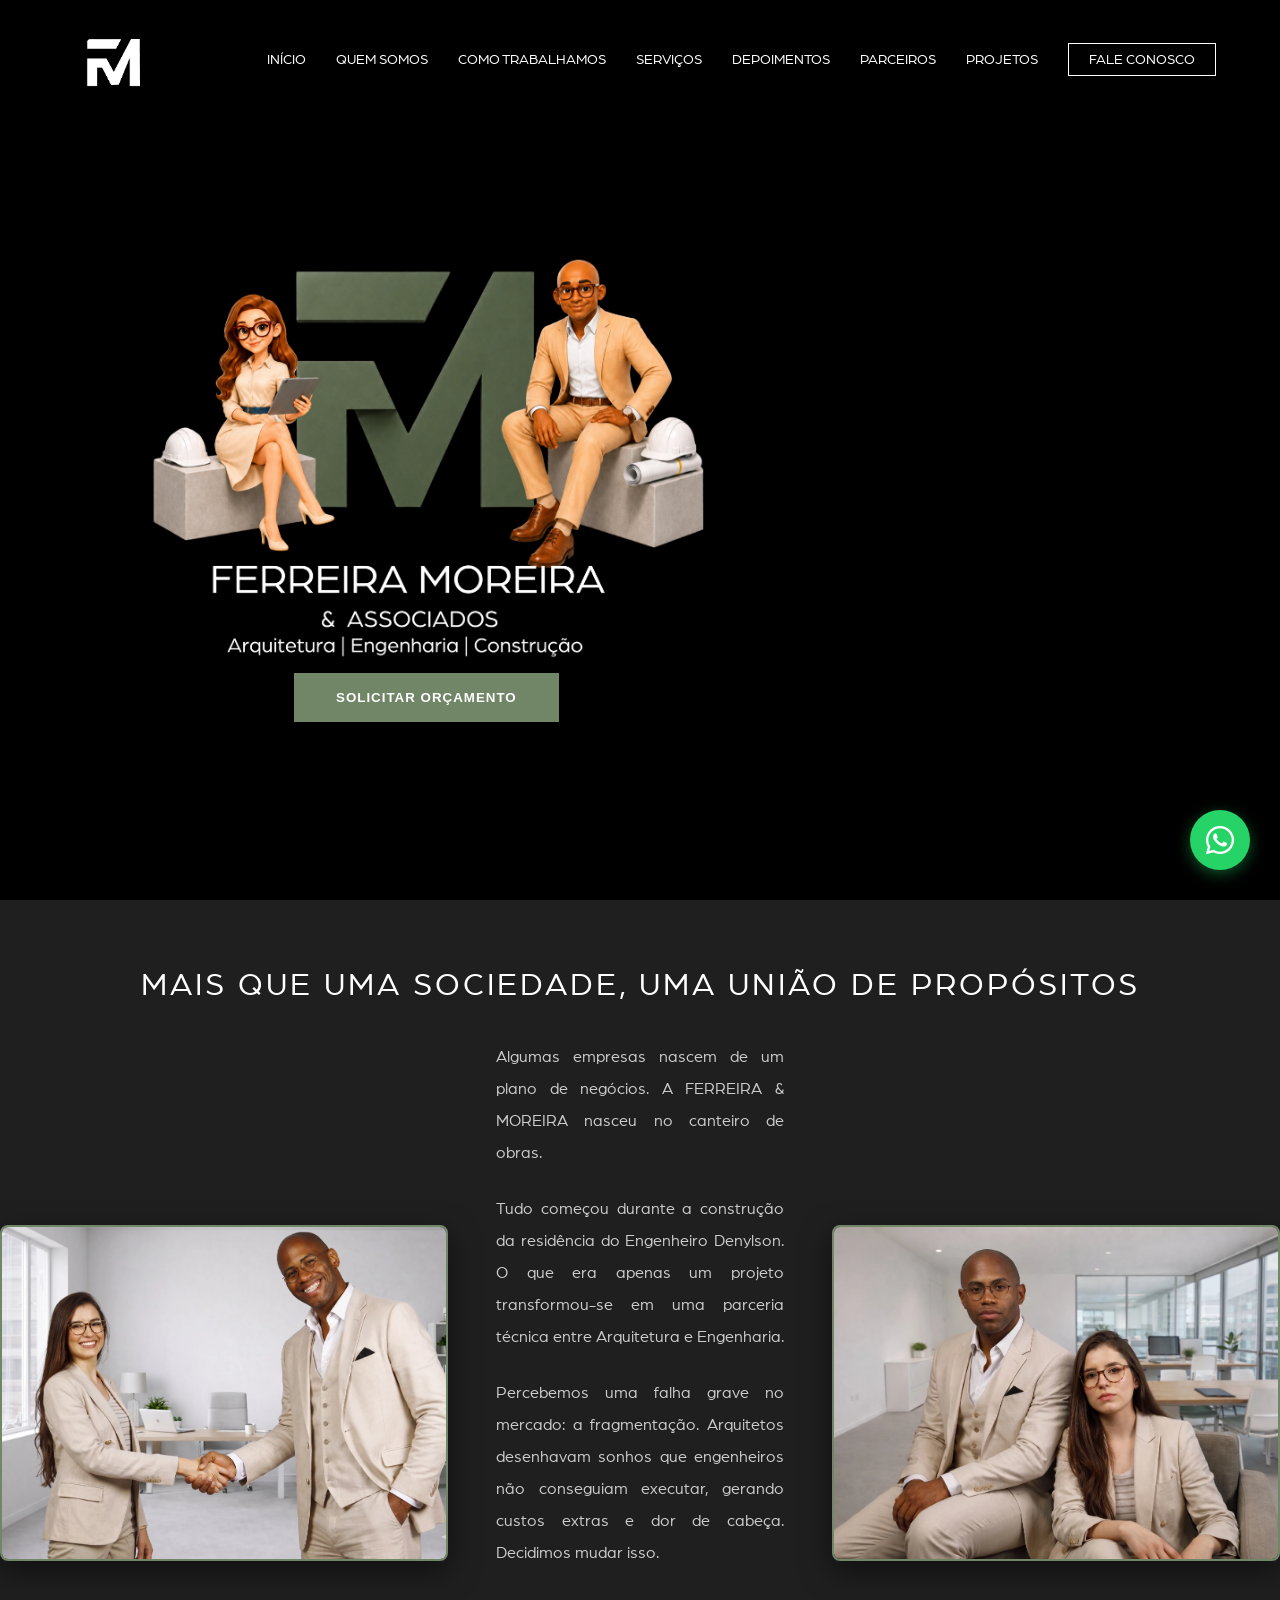
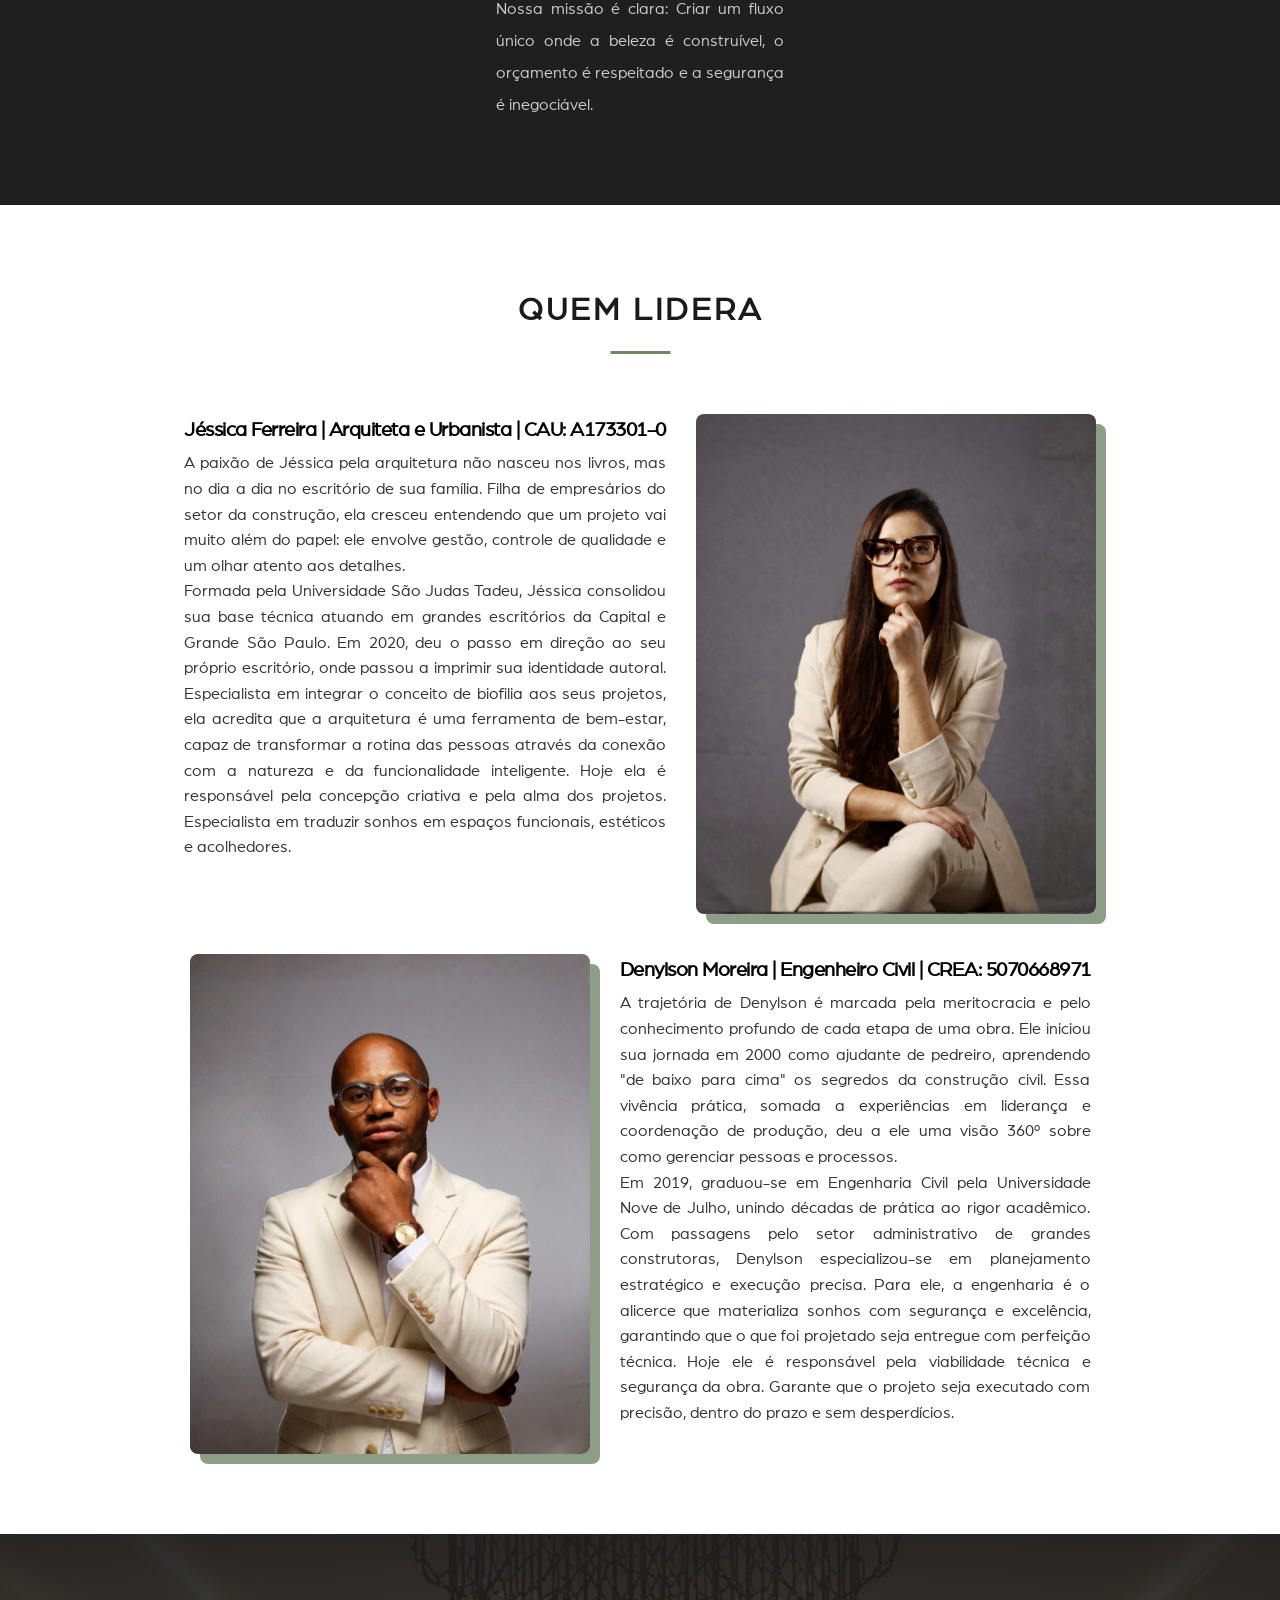
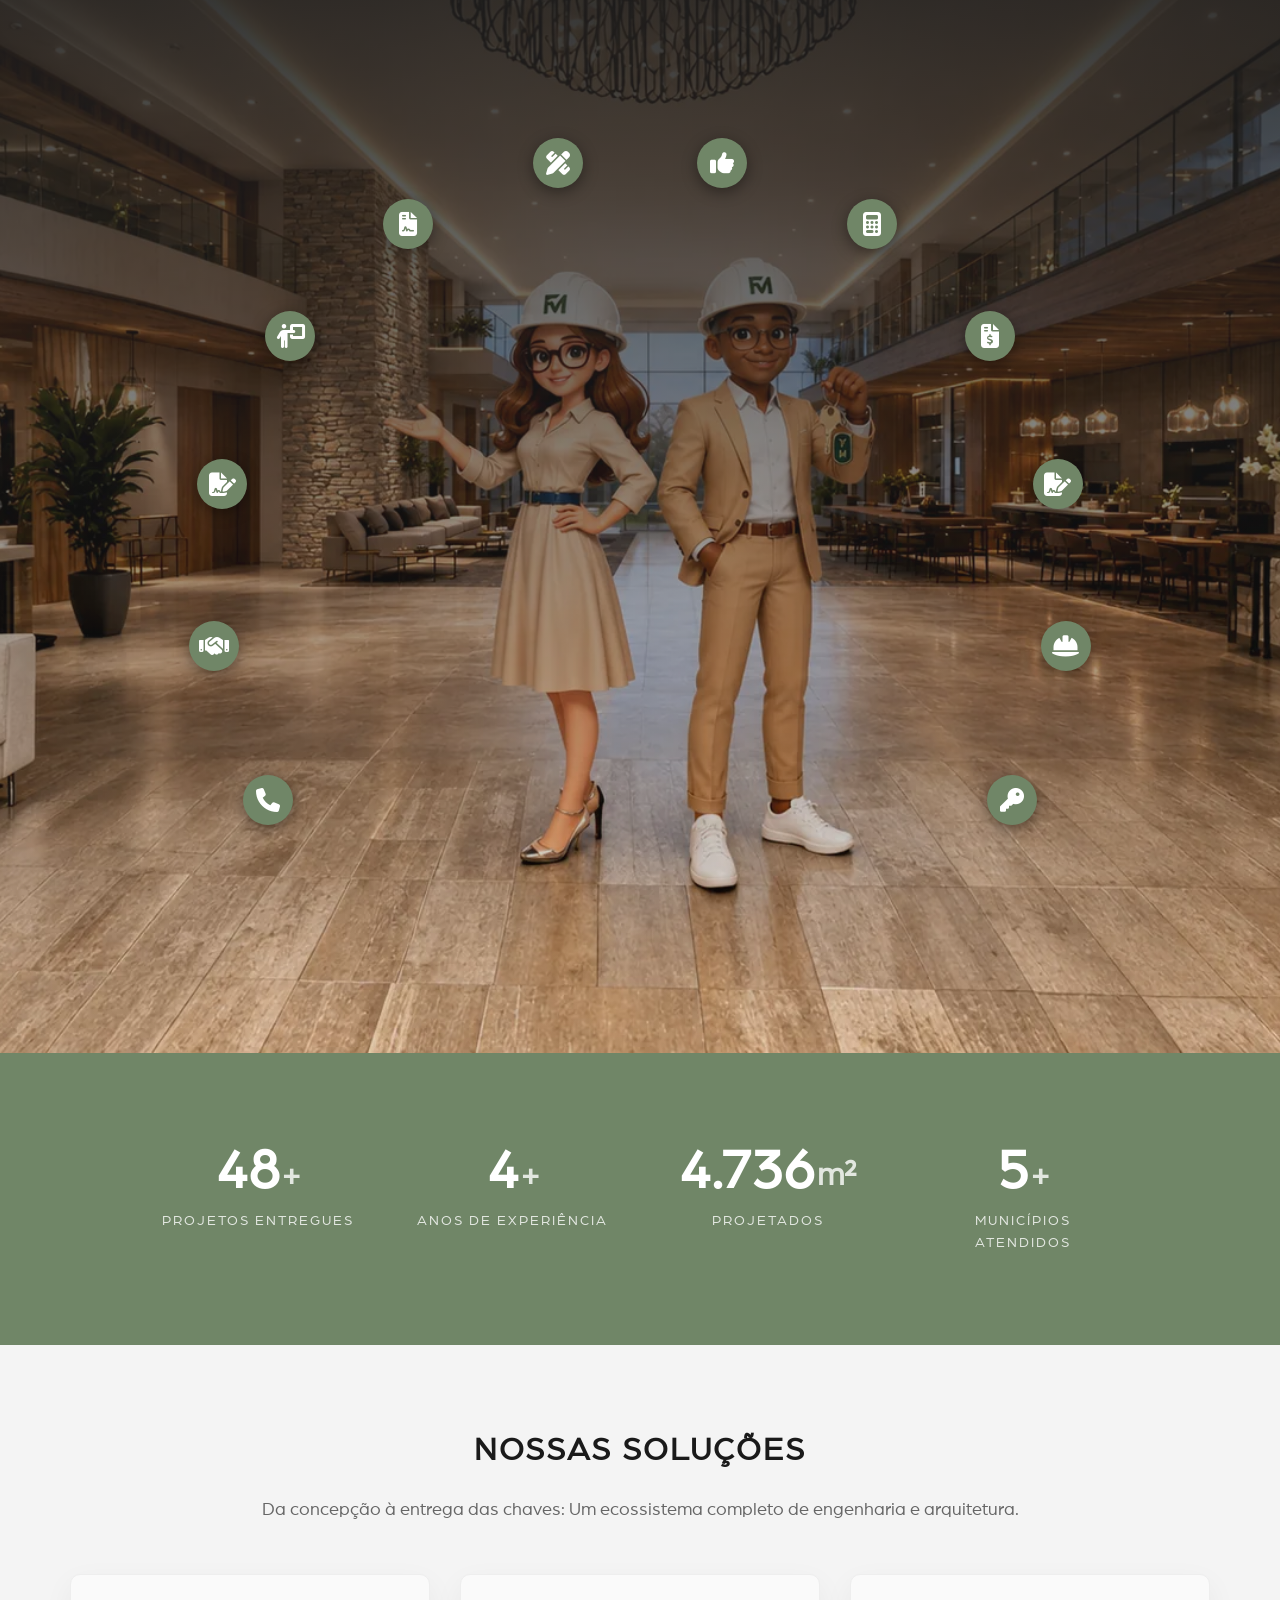
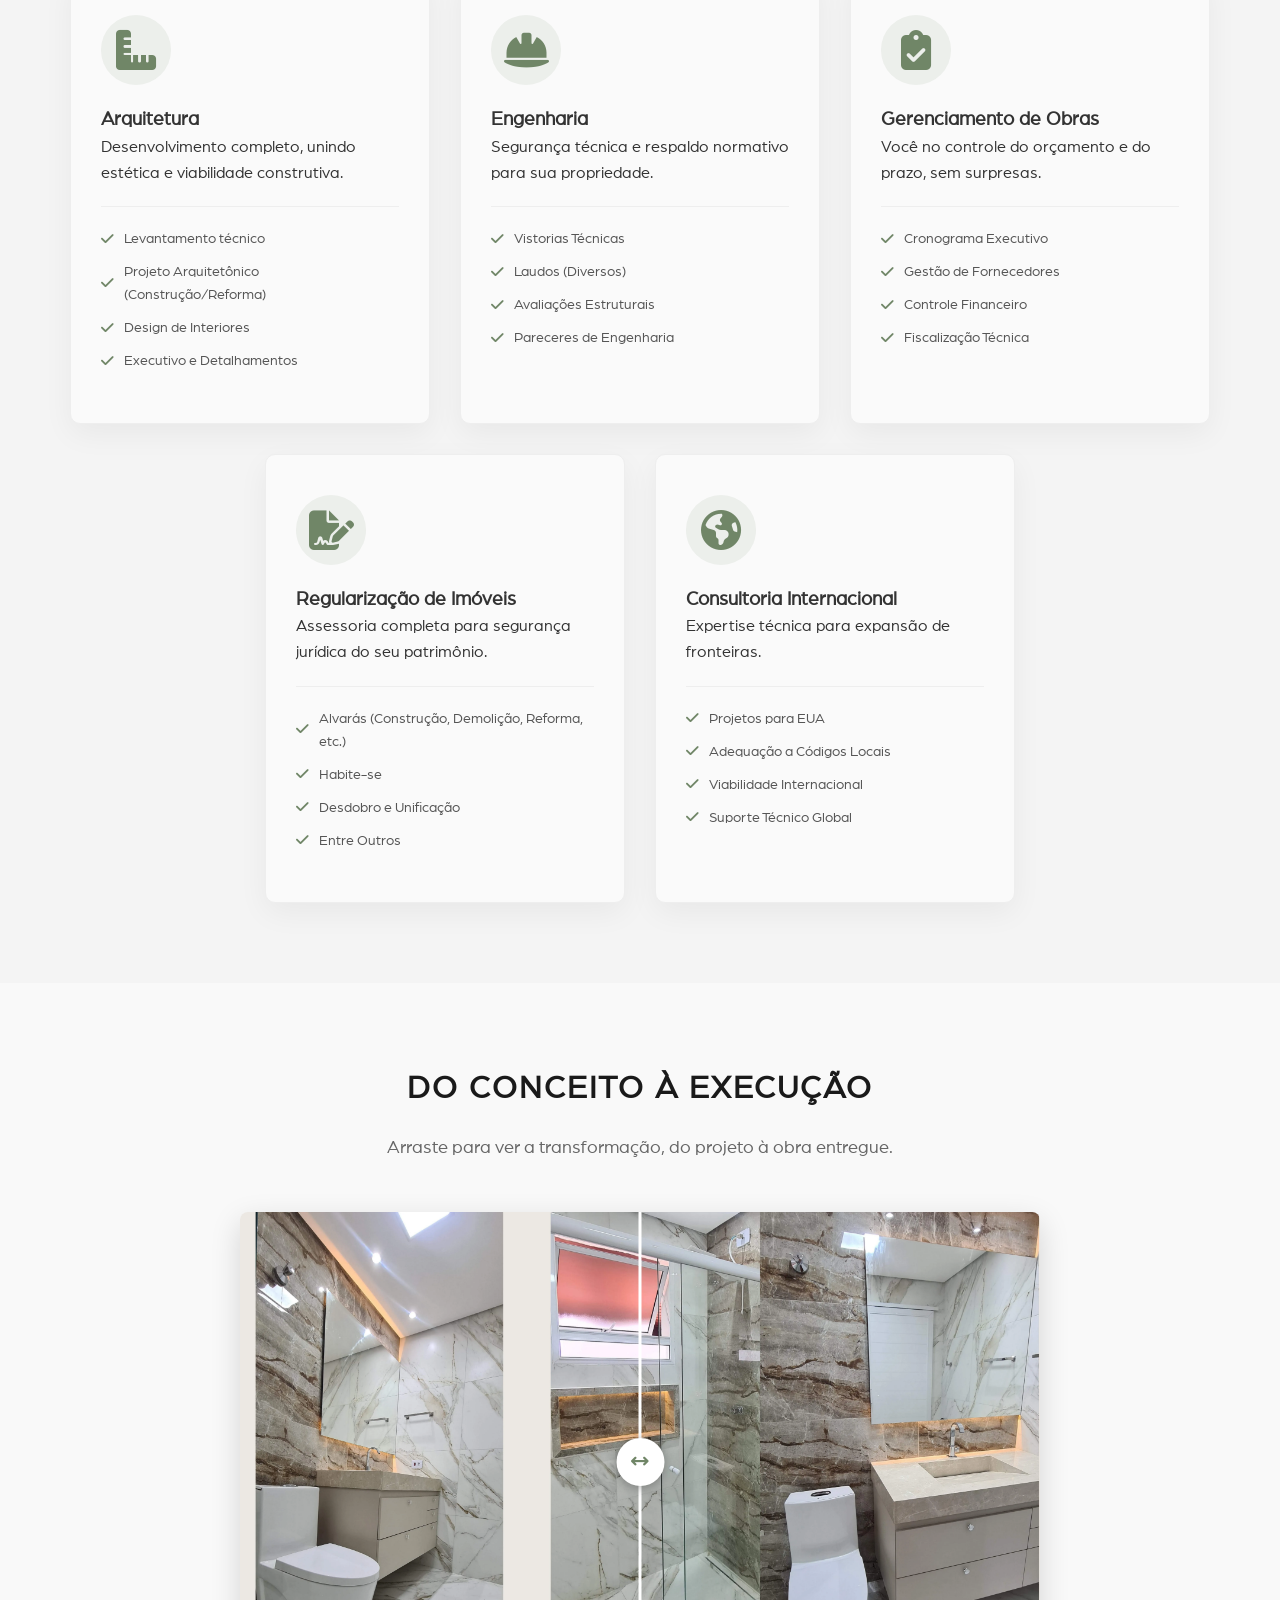
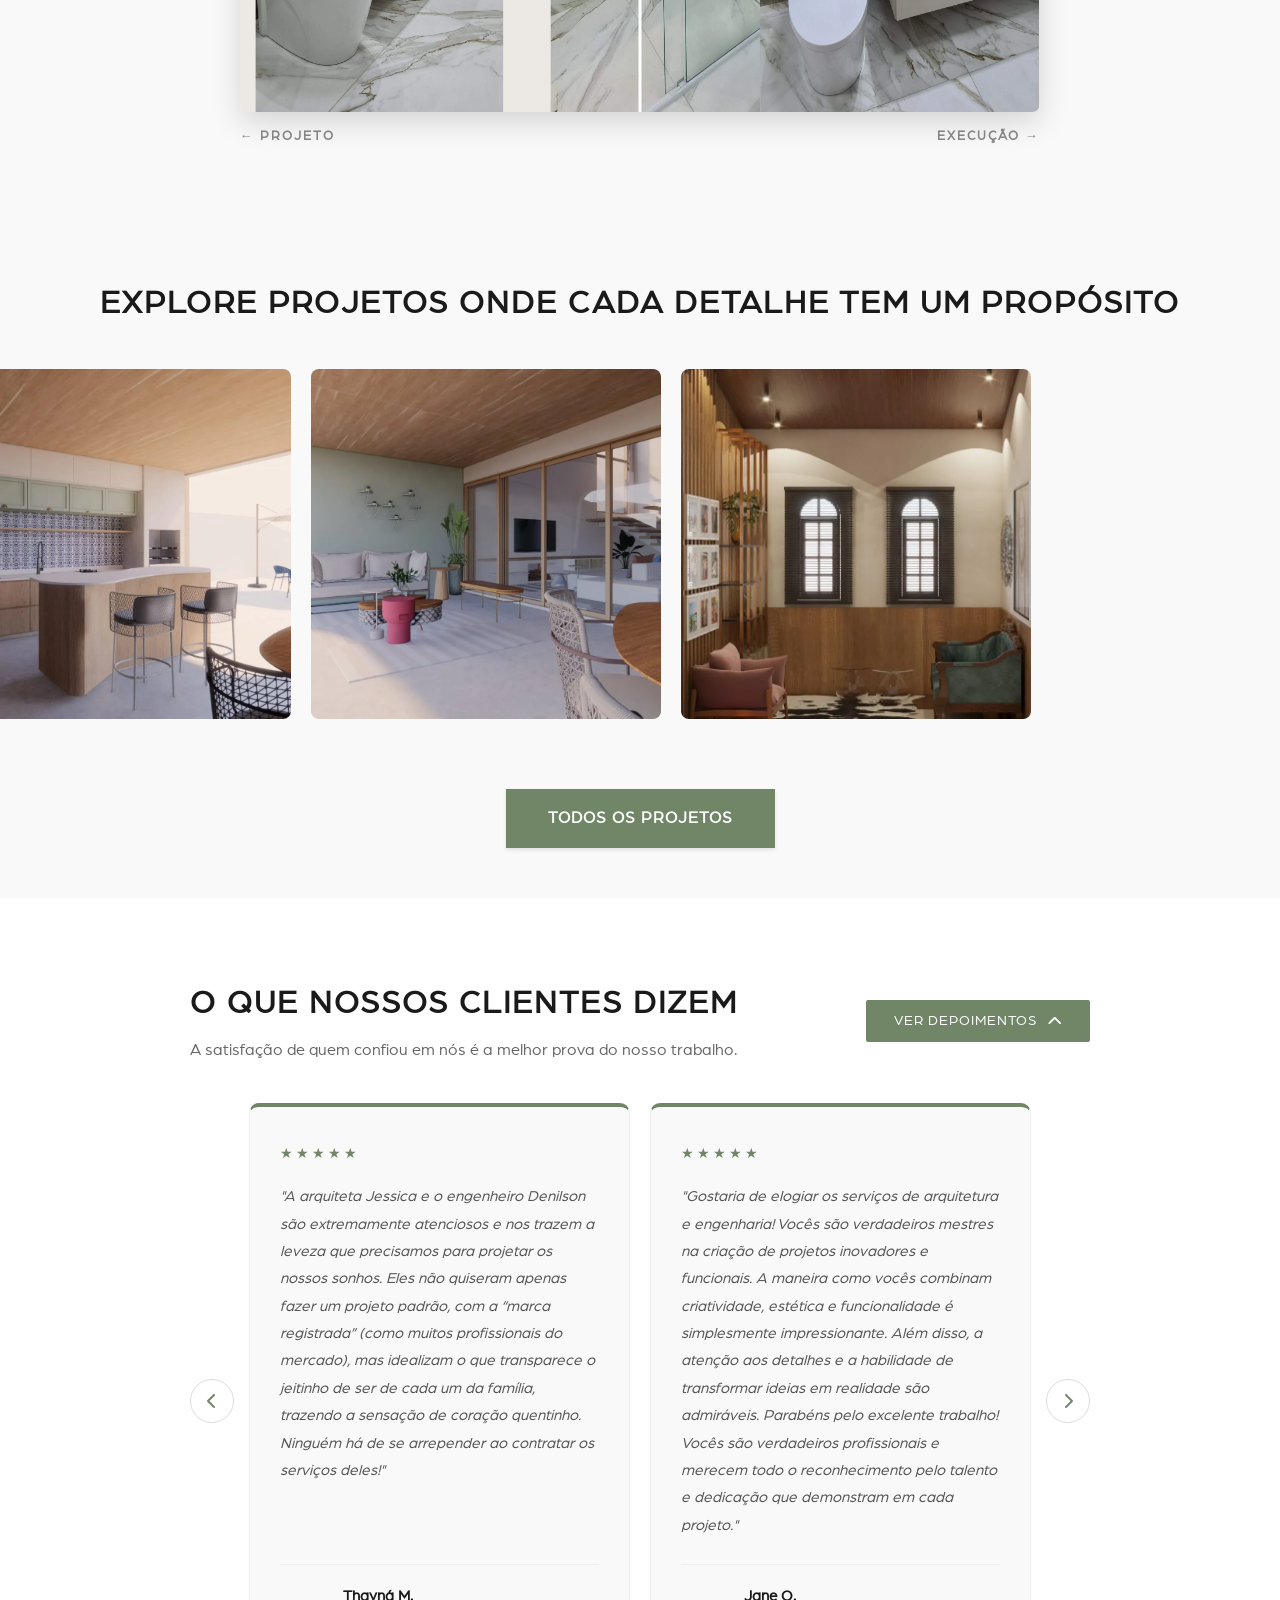
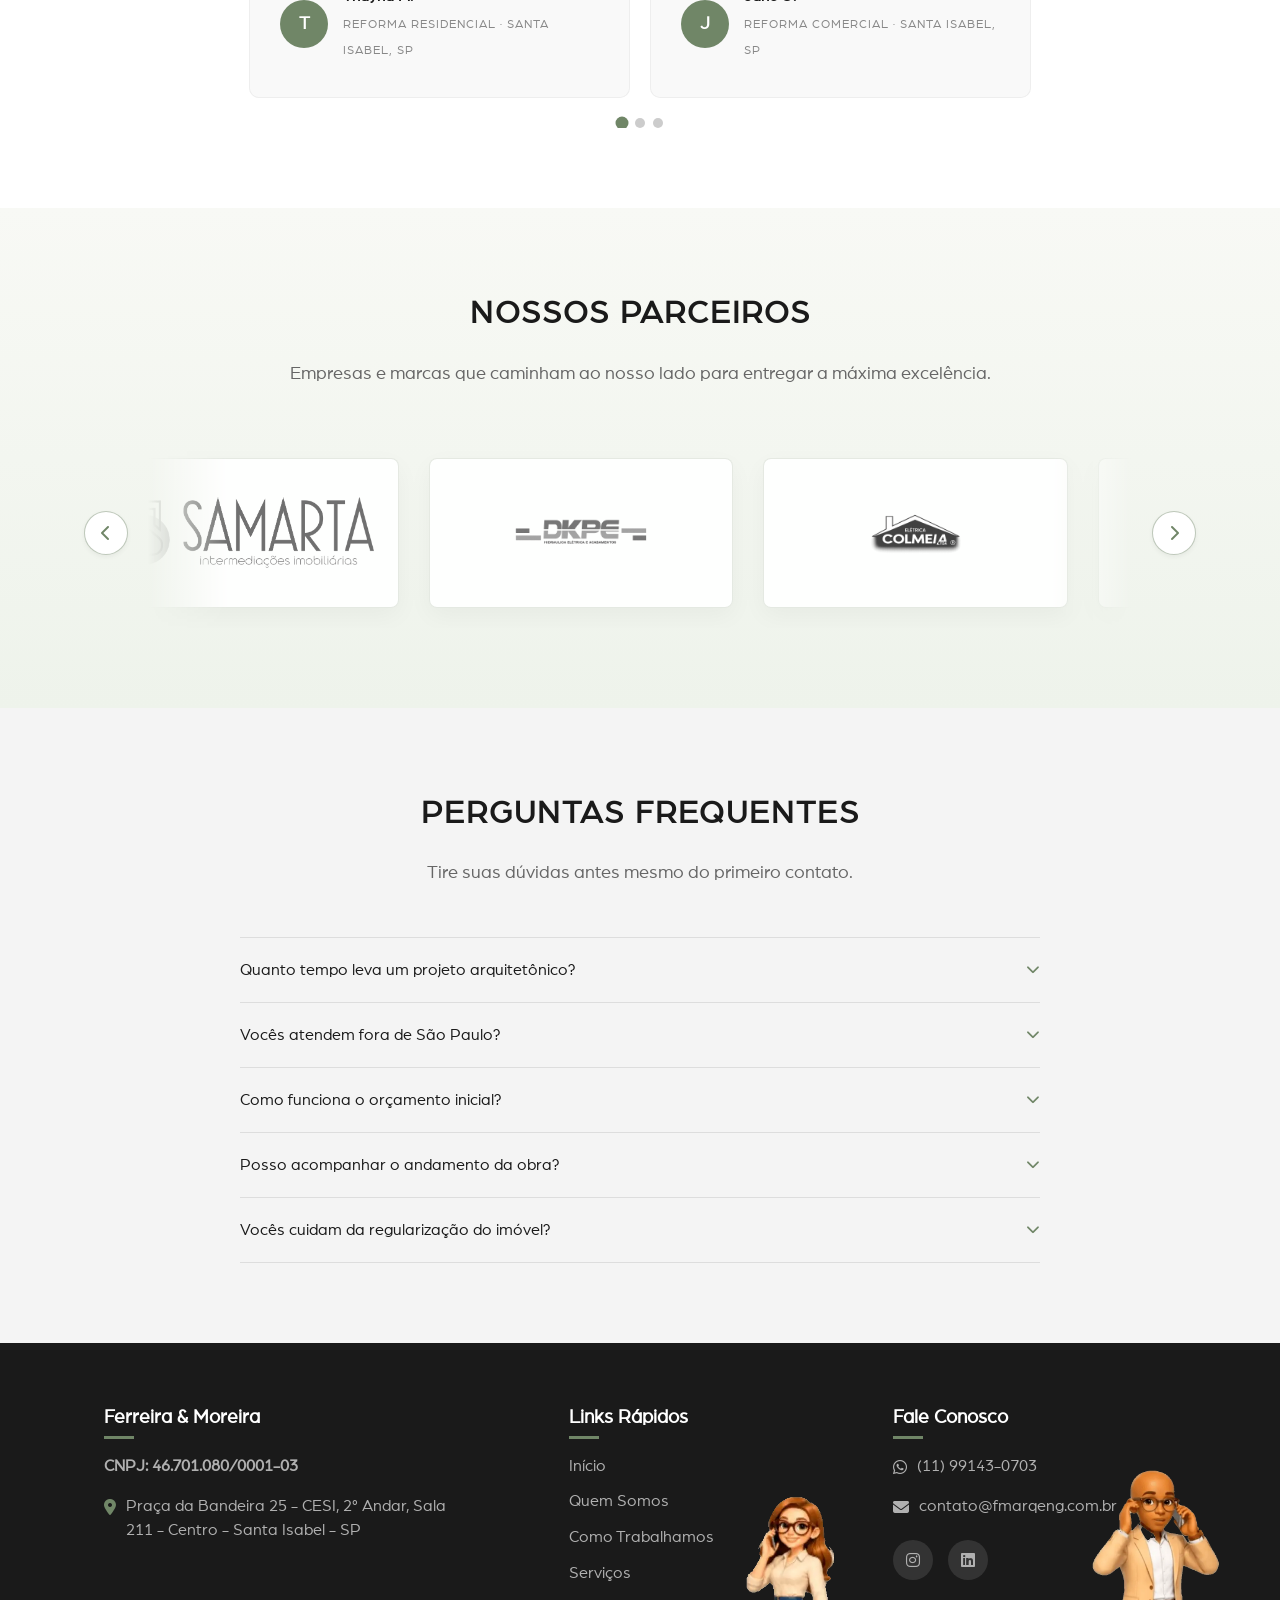
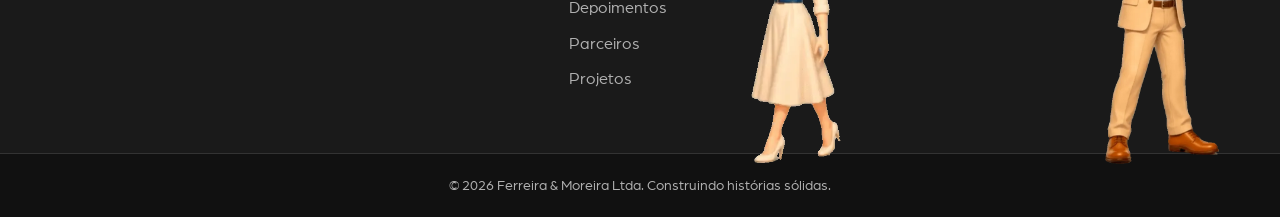
==== commit 579dfd29: "Add right and left gif webp images and update index" ====
--- a/index.html
+++ b/index.html
@@ -619,8 +619,8 @@
     </main>
 
  <footer>
-    <img src="img/gif-direita.gif" class="gif-footer gif-esq" alt="Decorativo">
-    <img src="img/gif-esquerda.gif" class="gif-footer gif-dir" alt="Decorativo">
+    <img src="img/gif-direita.webp" class="gif-footer gif-esq" alt="Decorativo">
+    <img src="img/gif-esquerda.webp" class="gif-footer gif-dir" alt="Decorativo">
 
     <div class="footer-container">
         
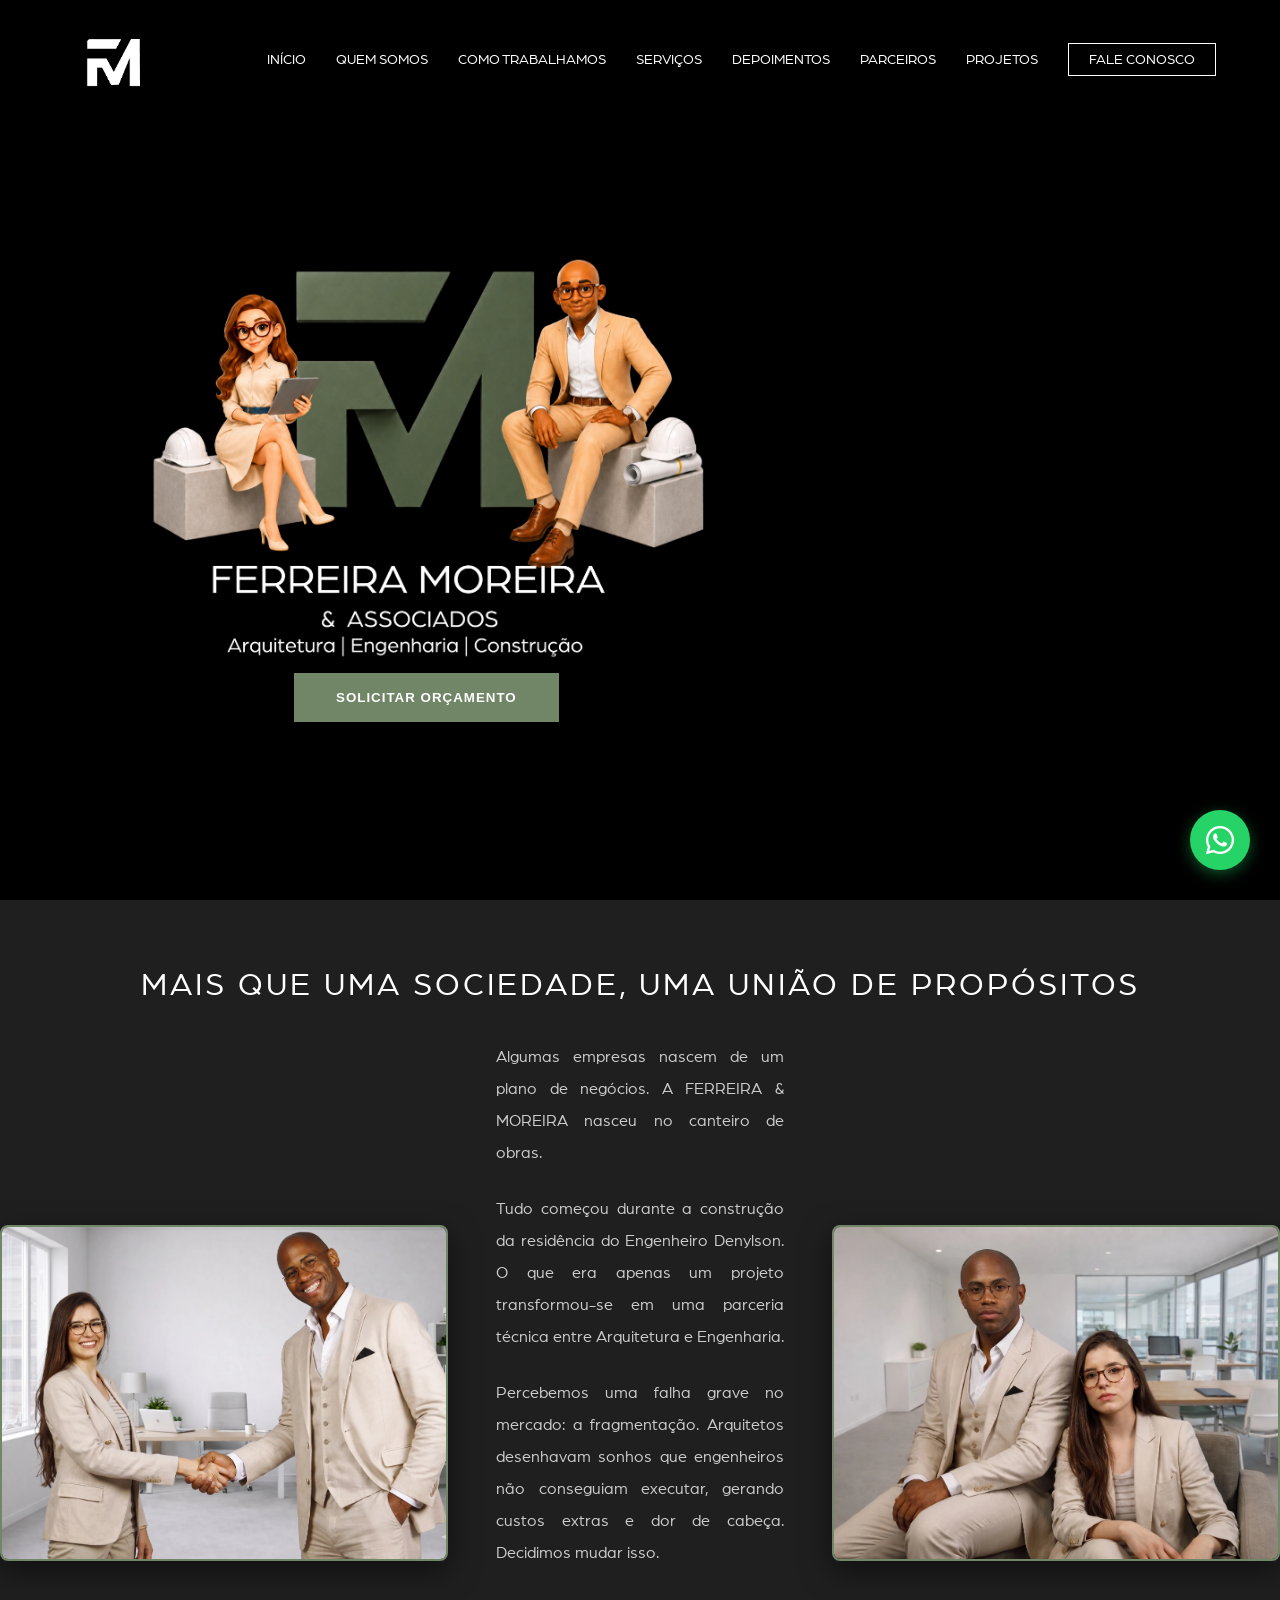
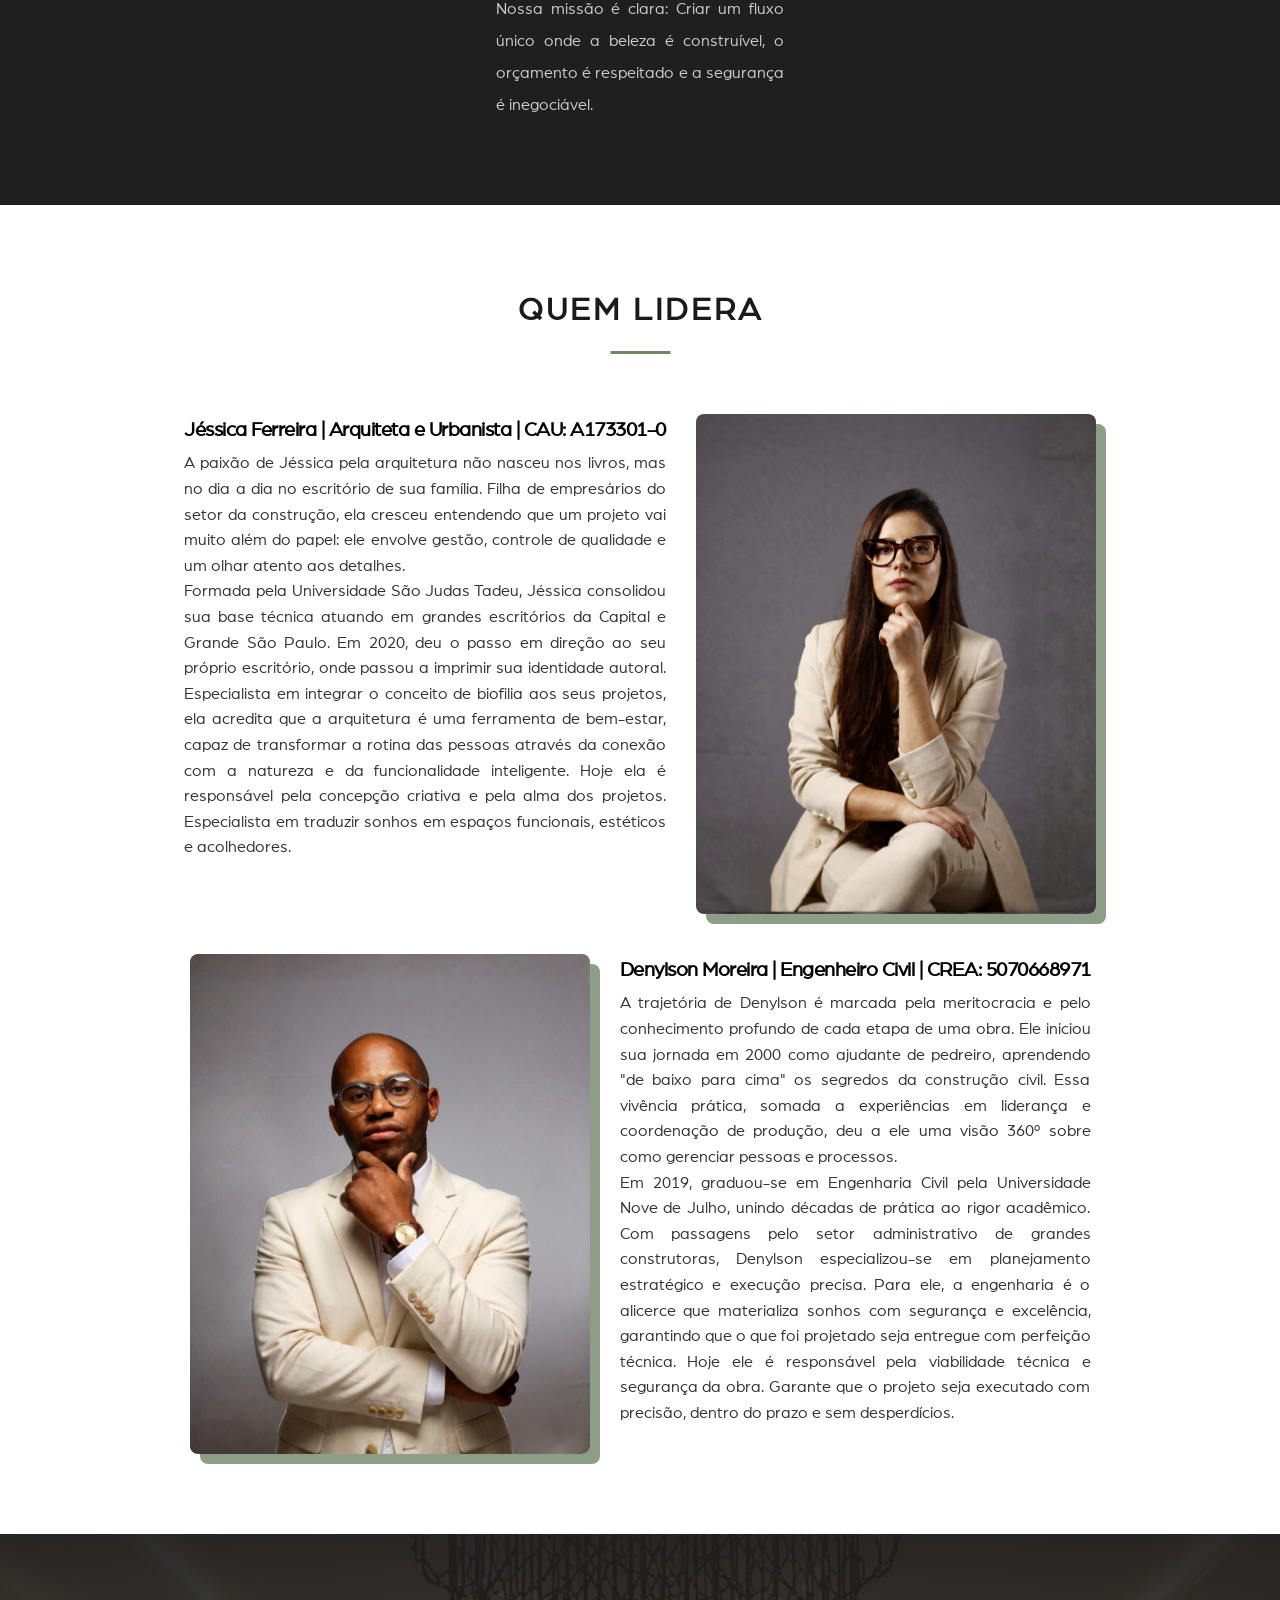
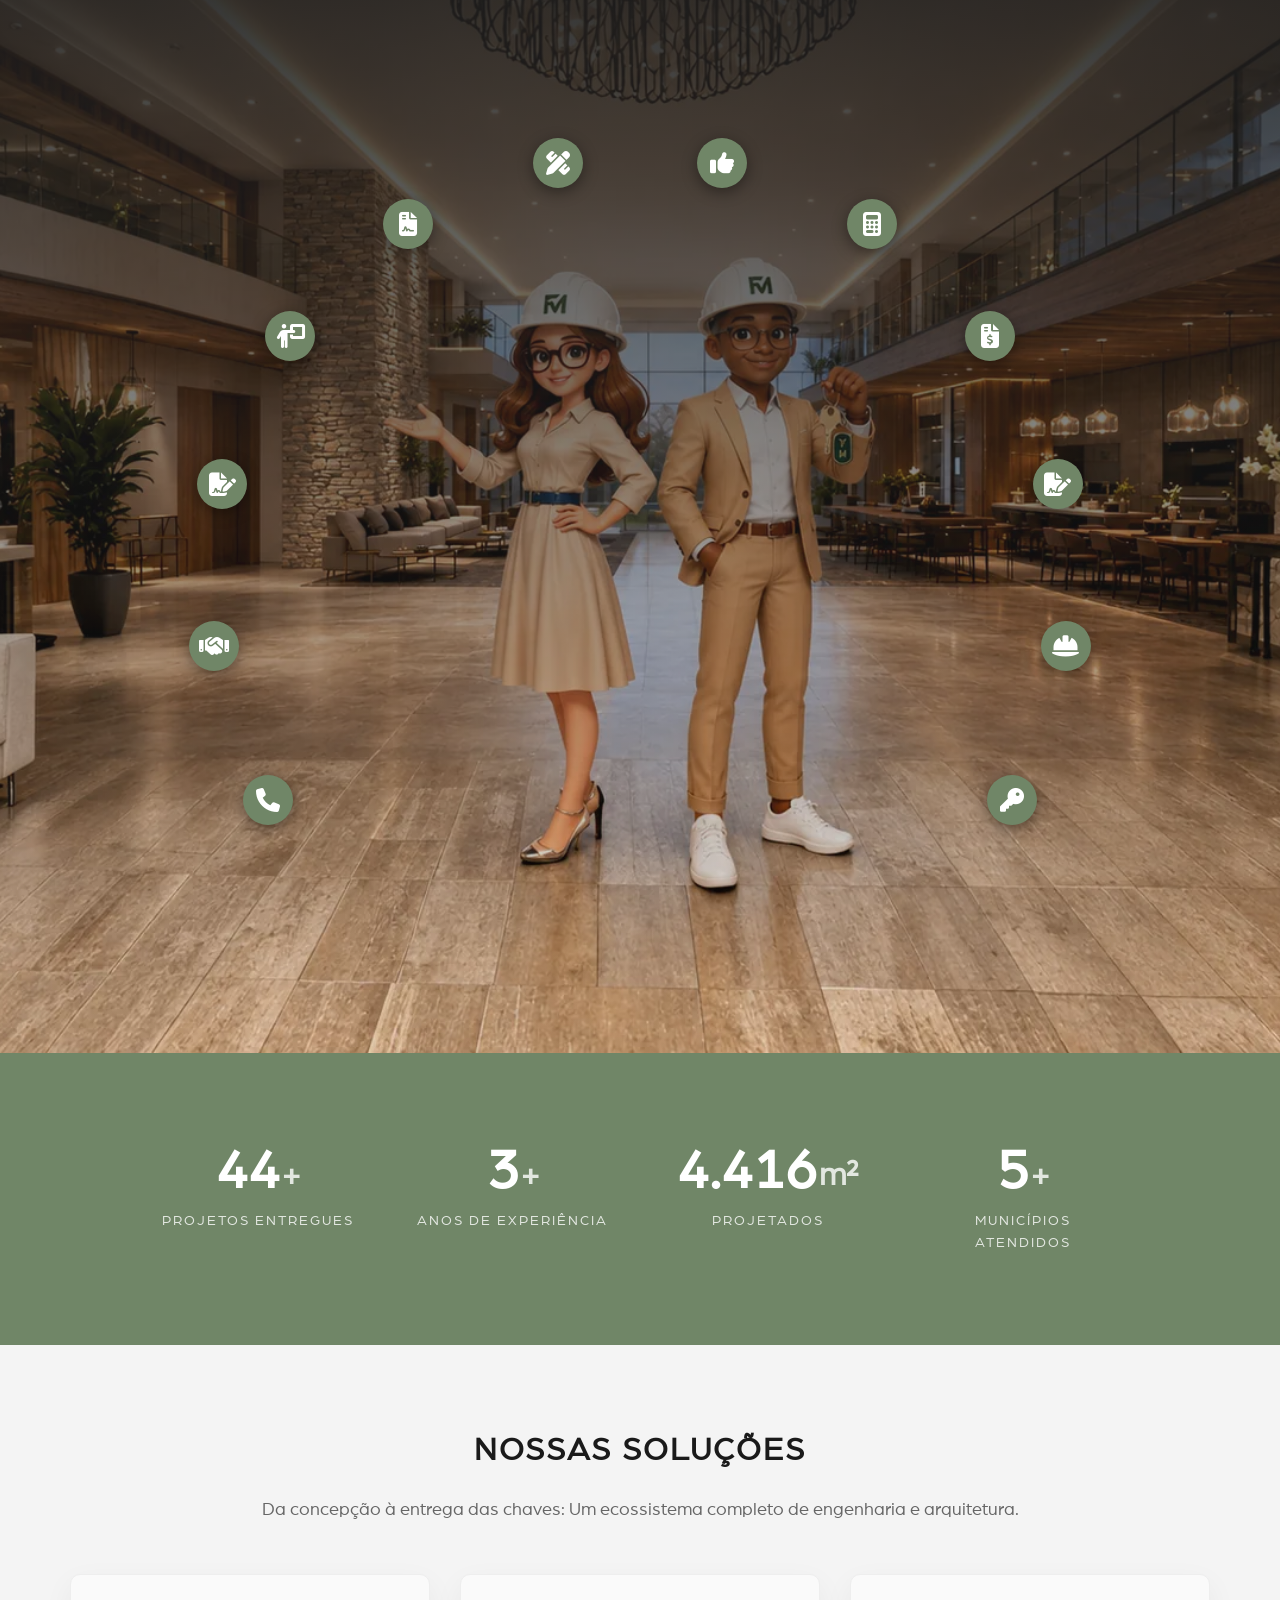
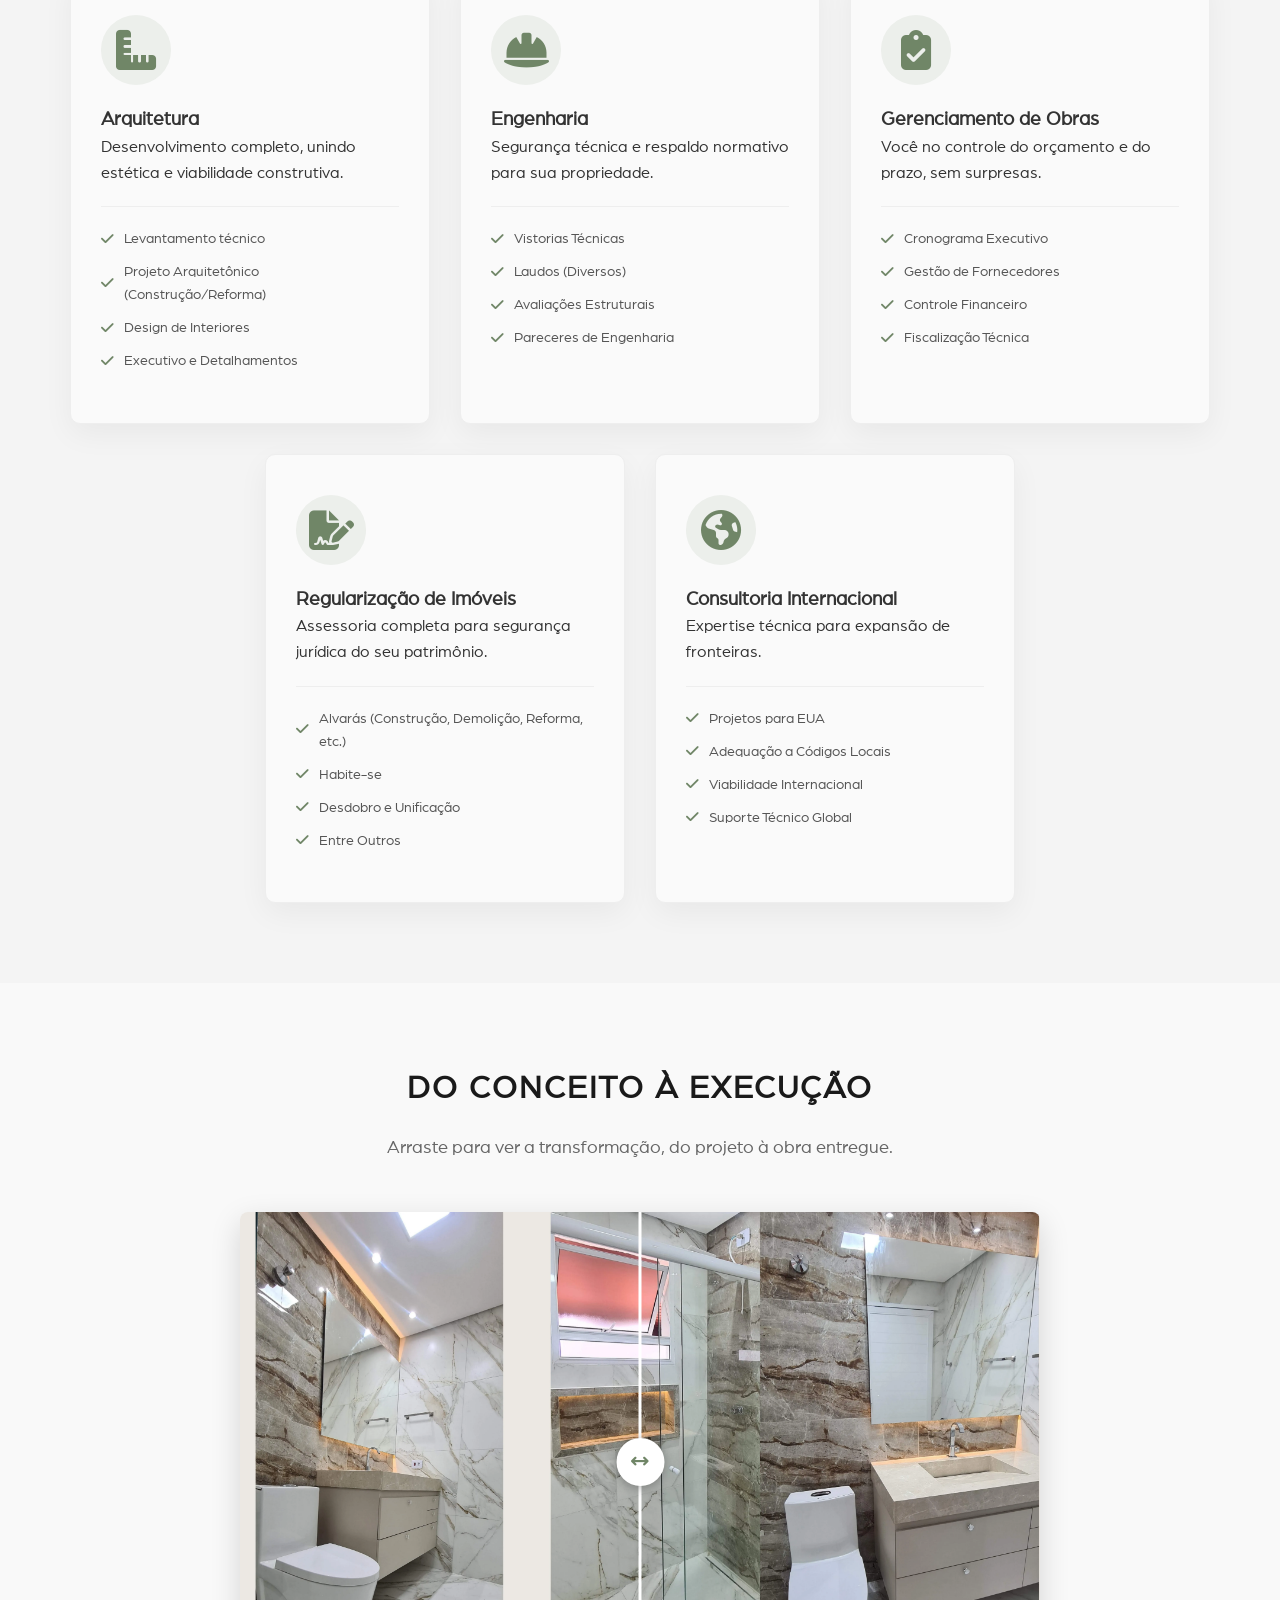
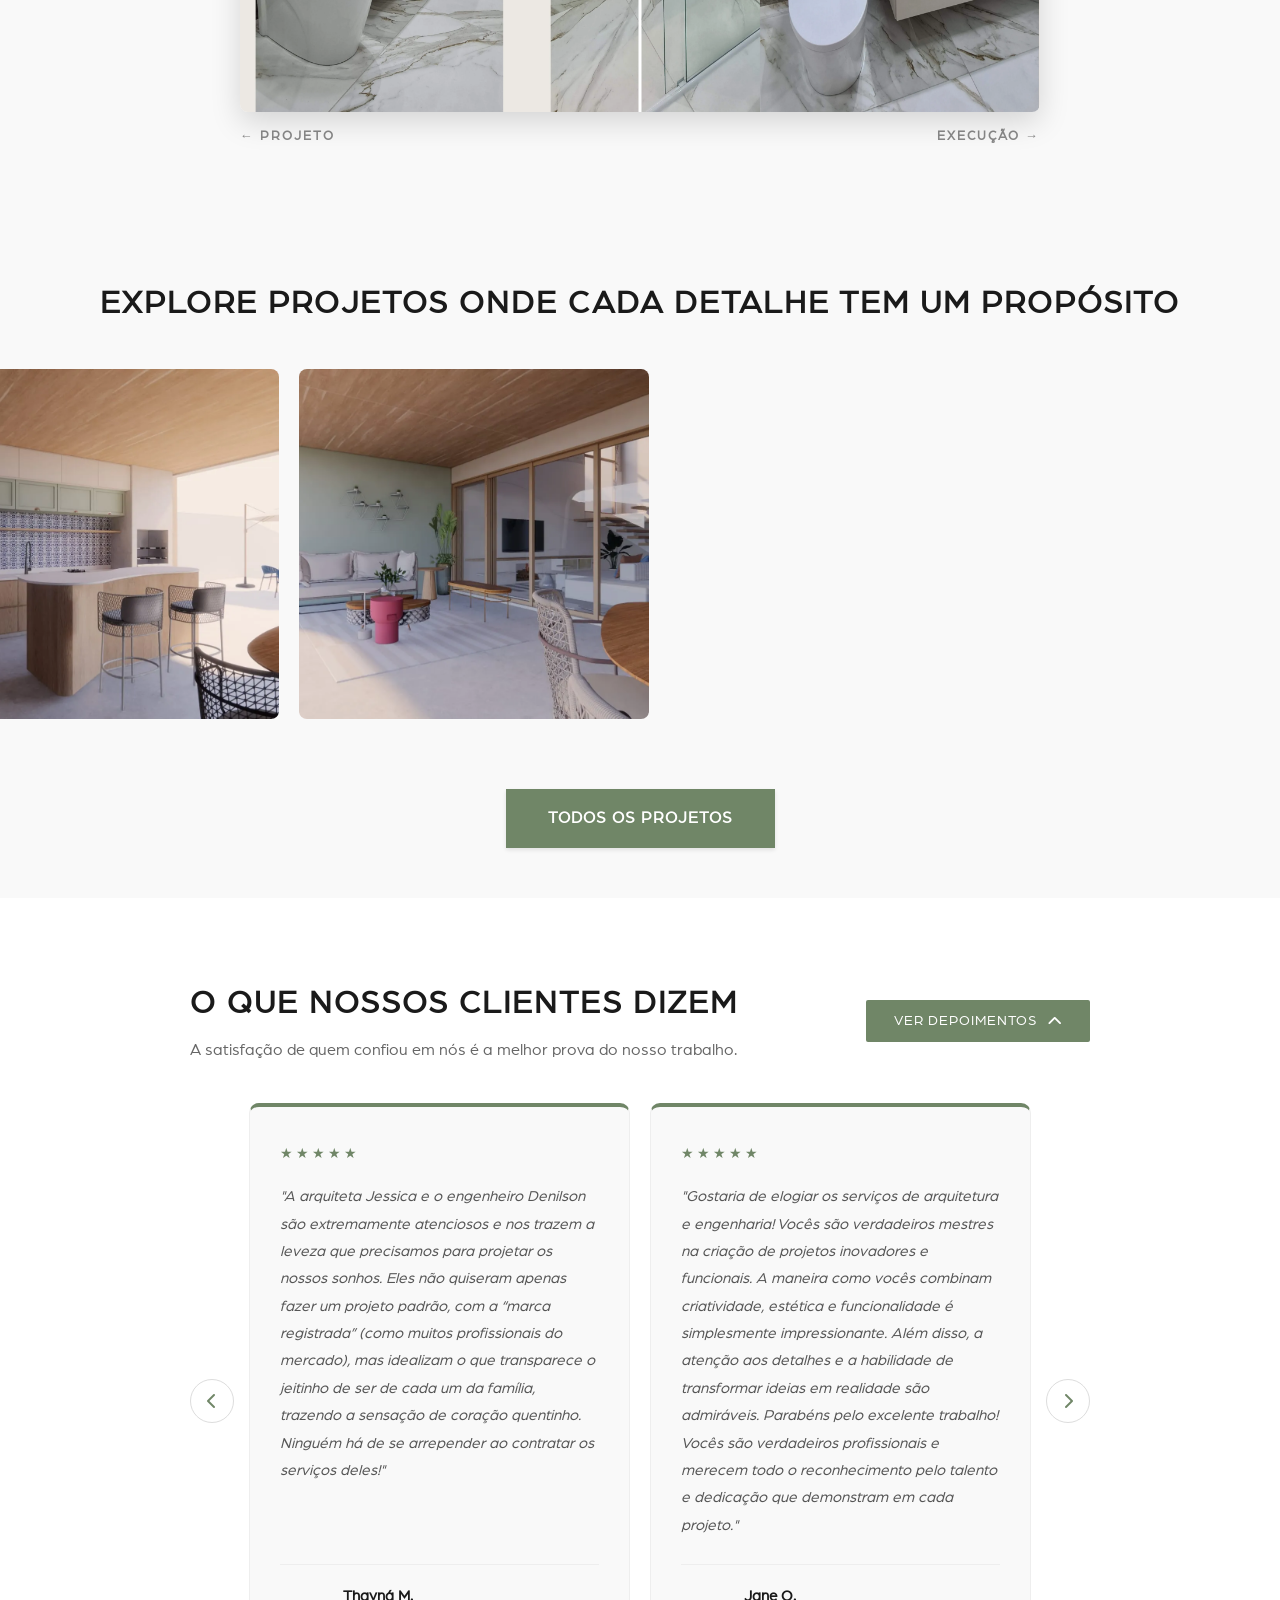
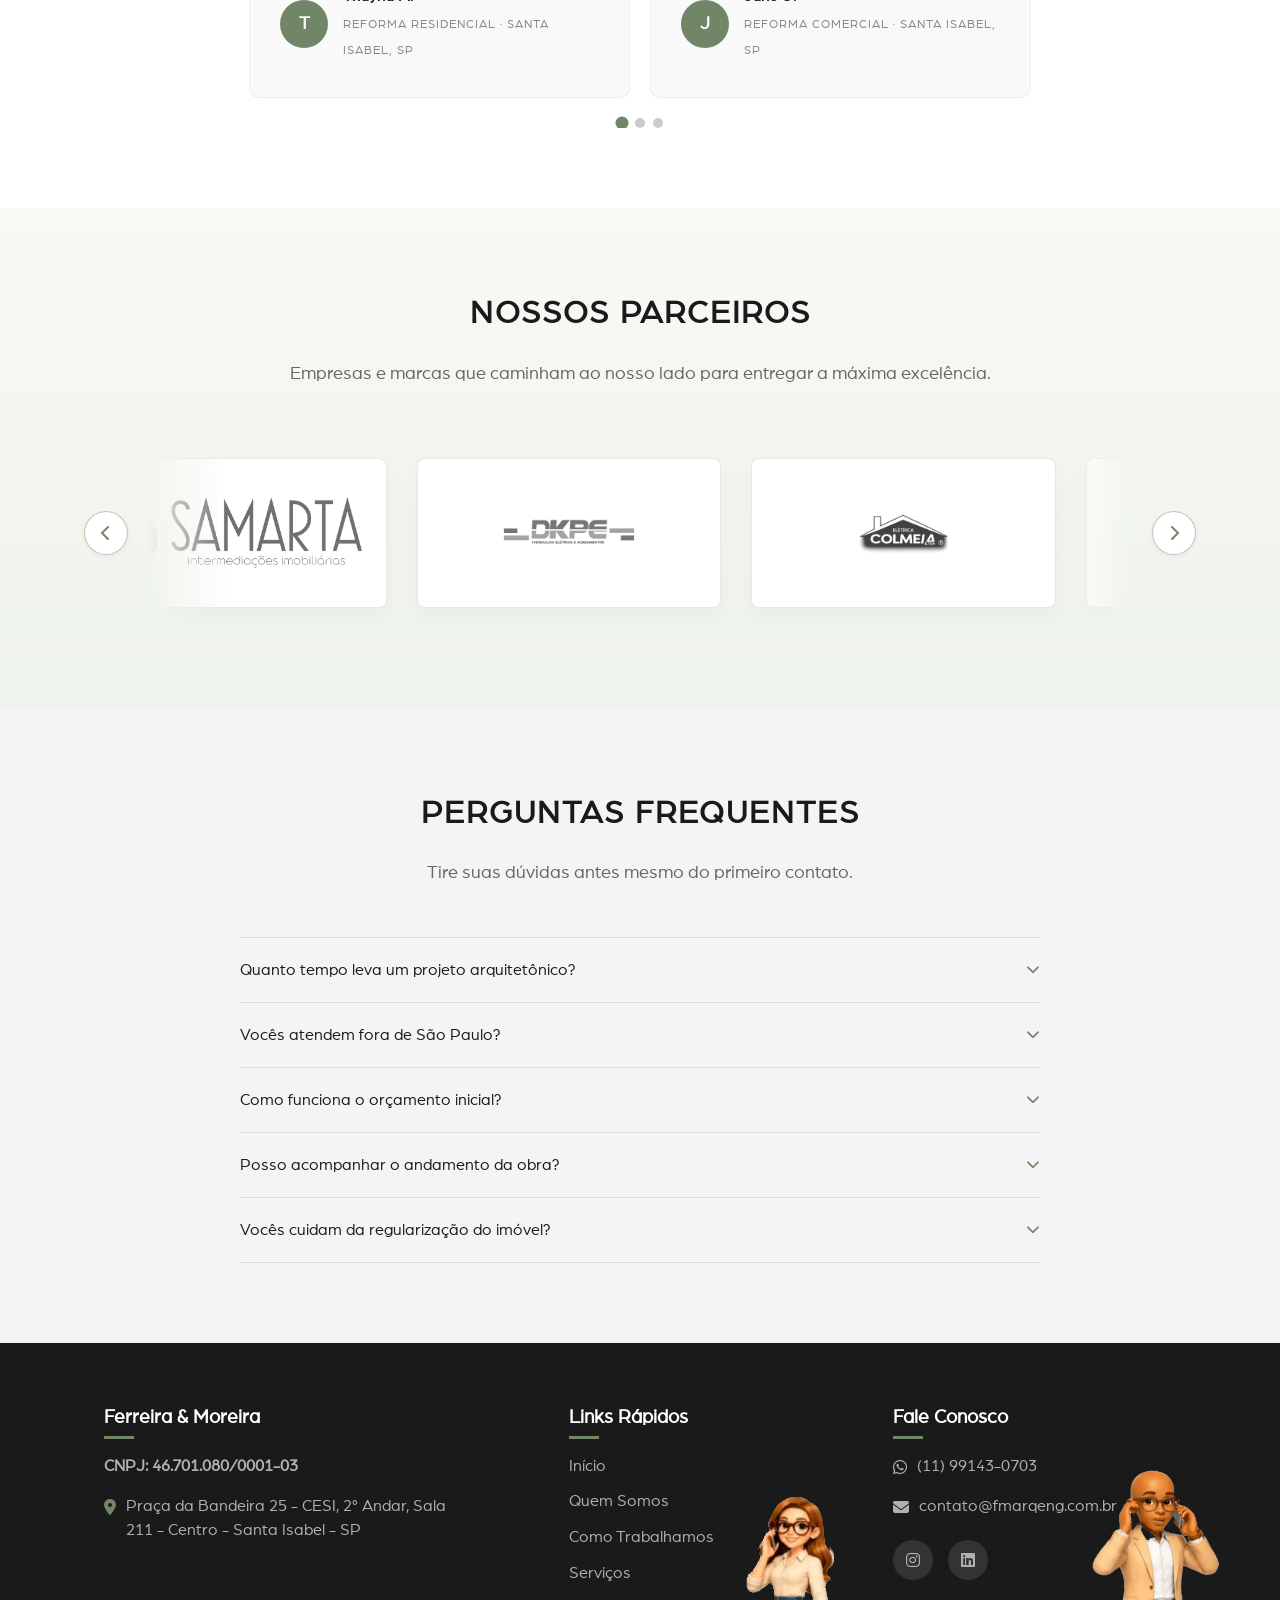
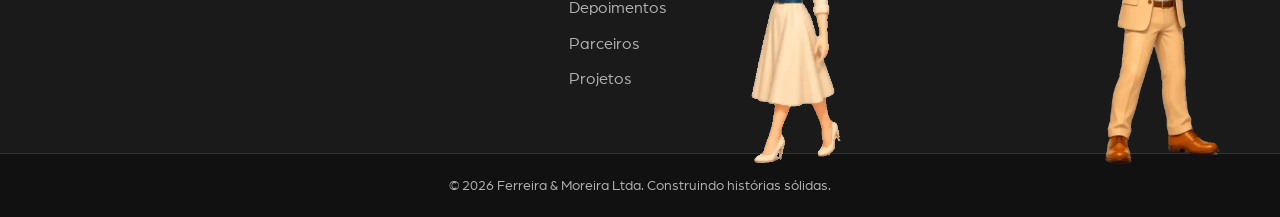
==== commit 23305c43: "Correção no Json" ====
--- a/index.html
+++ b/index.html
@@ -13,8 +13,8 @@
     <meta property="og:description" content="Da concepção à entrega das chaves: projetos arquitetônicos, gerenciamento de obras, laudos técnicos e regularização de imóveis em São Paulo.">
     <meta property="og:image" content="https://fmarqeng.com.br/img/banner1.webp">
 
-    <link rel="icon" type="image/png" sizes="32x32" href="img/favicon.webp">
-    <link rel="icon" type="image/png" sizes="192x192" href="img/favicon.webp">
+    <link rel="icon" type="image/webp" sizes="32x32" href="img/favicon.webp">
+    <link rel="icon" type="image/webp" sizes="192x192" href="img/favicon.webp">
     <link rel="apple-touch-icon" href="img/favicon.webp">
     <link rel="stylesheet" href="https://cdnjs.cloudflare.com/ajax/libs/font-awesome/6.4.0/css/all.min.css">
     <link rel="stylesheet" href="style.css?v=4">
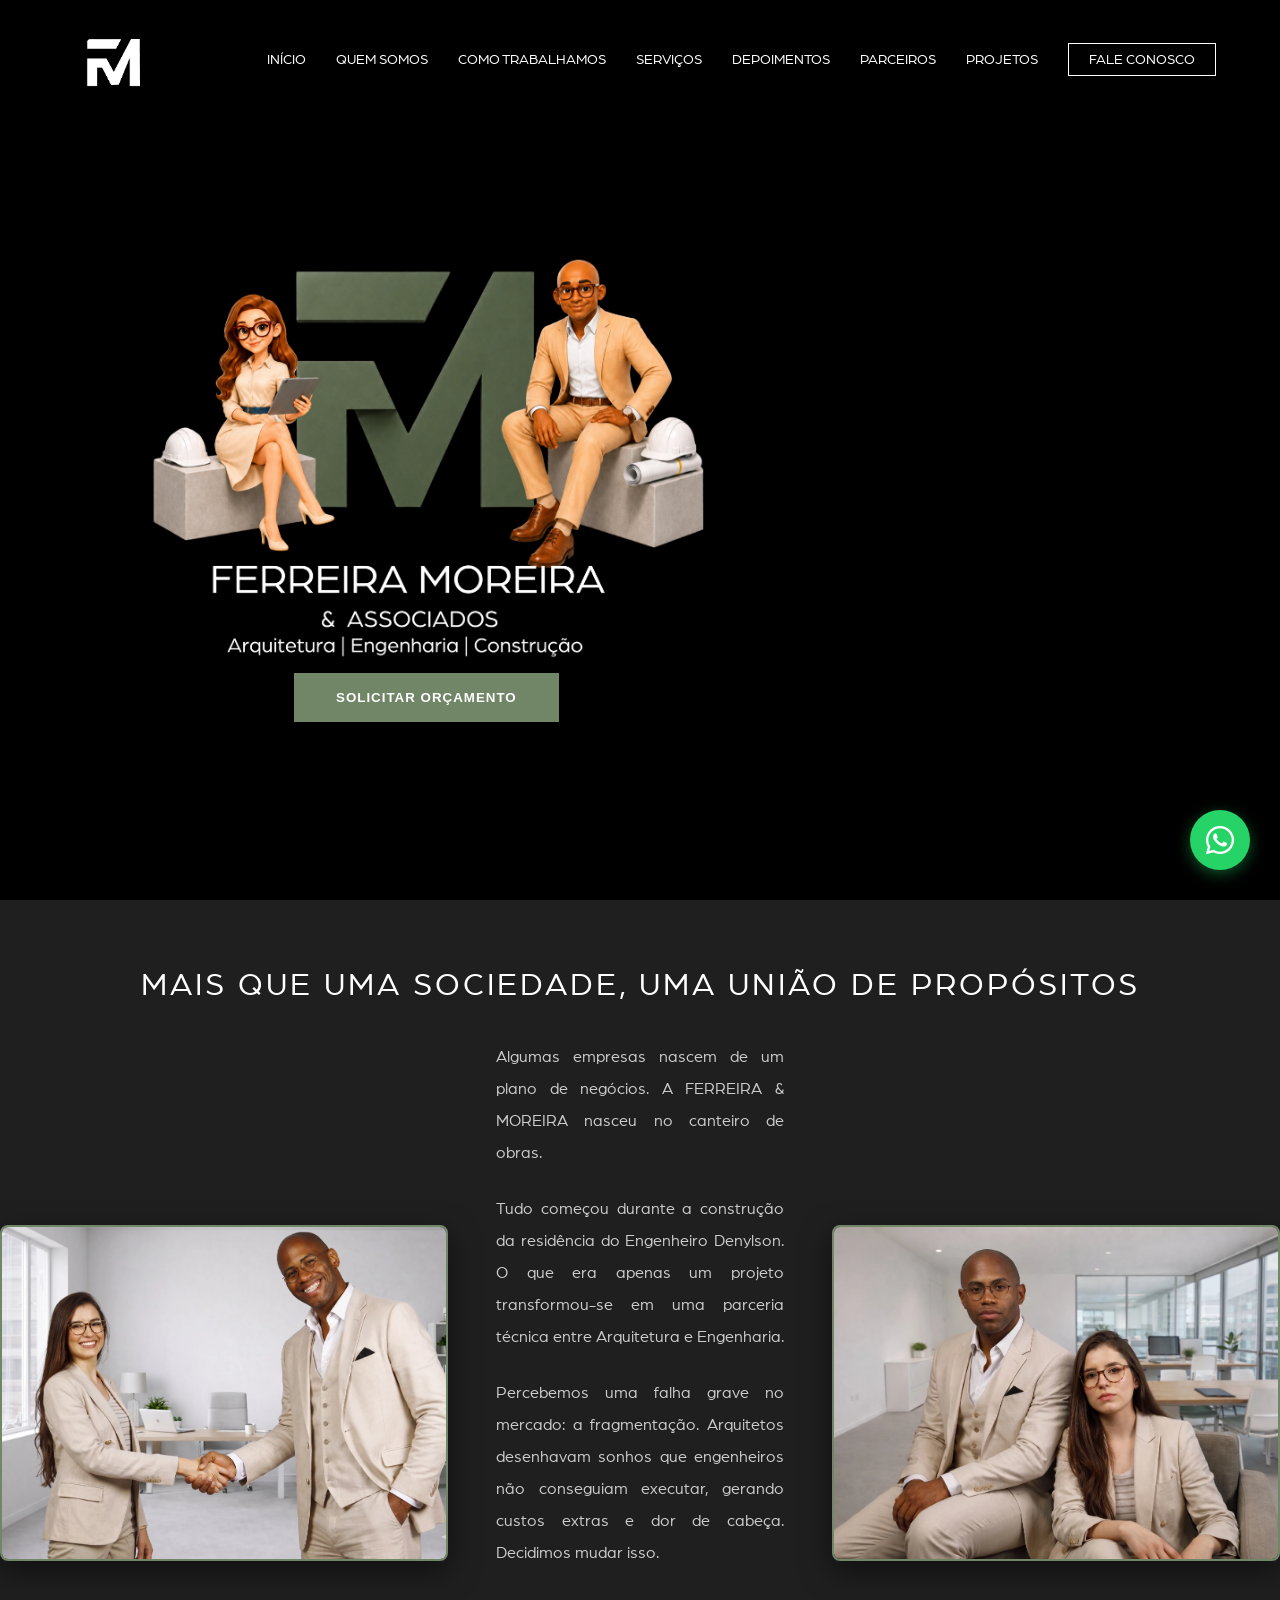
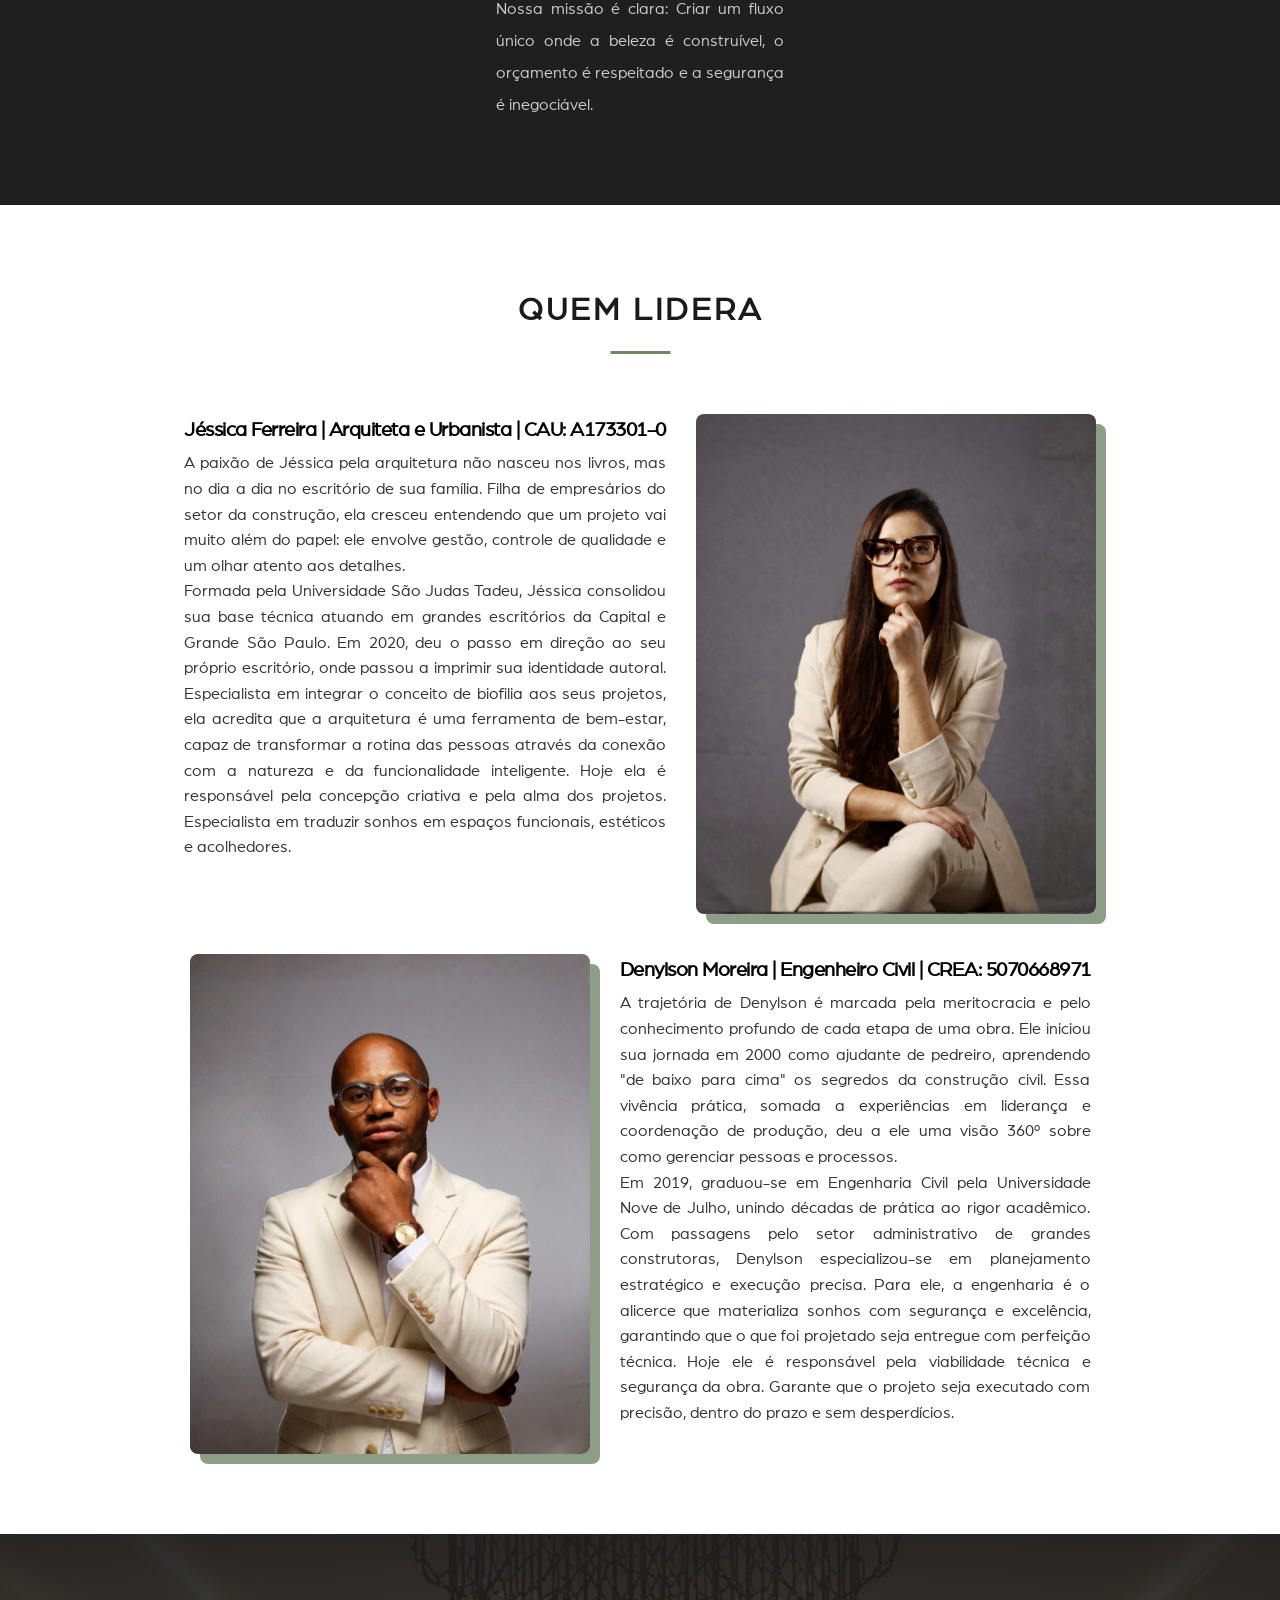
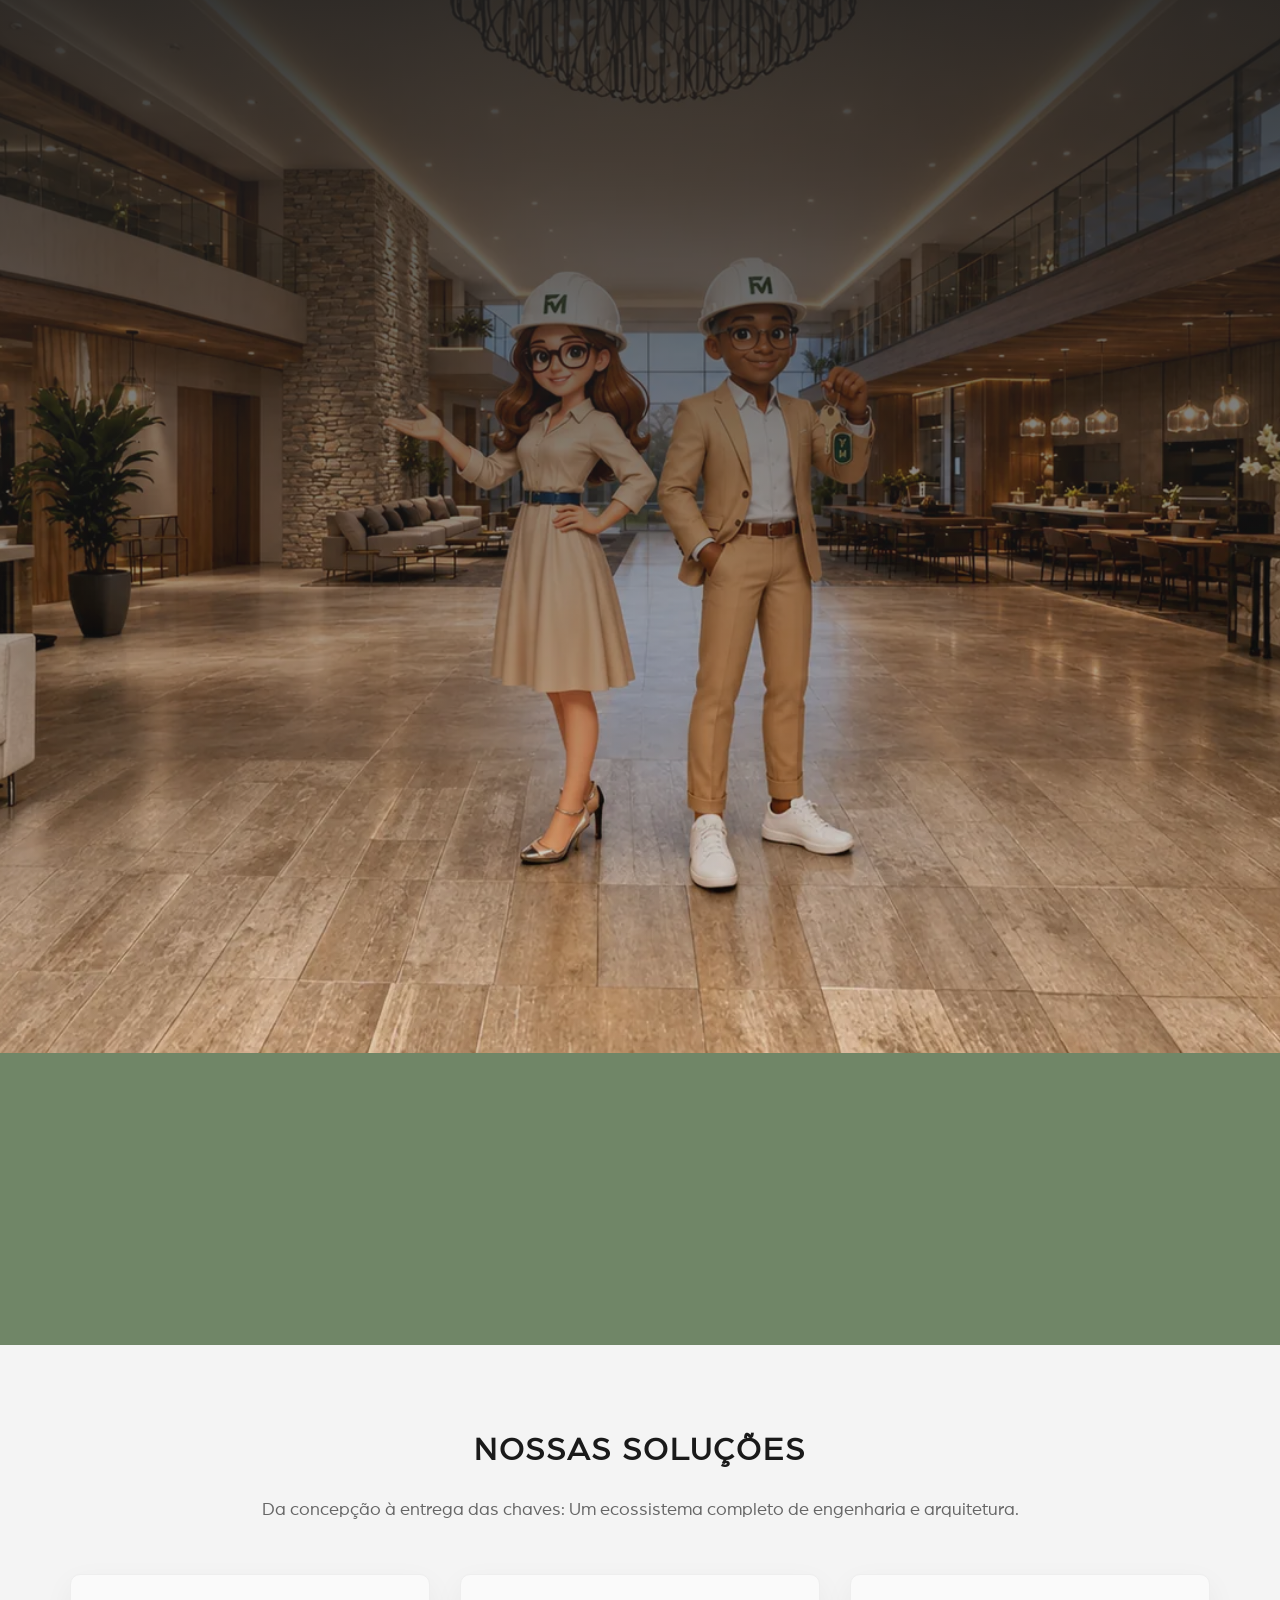
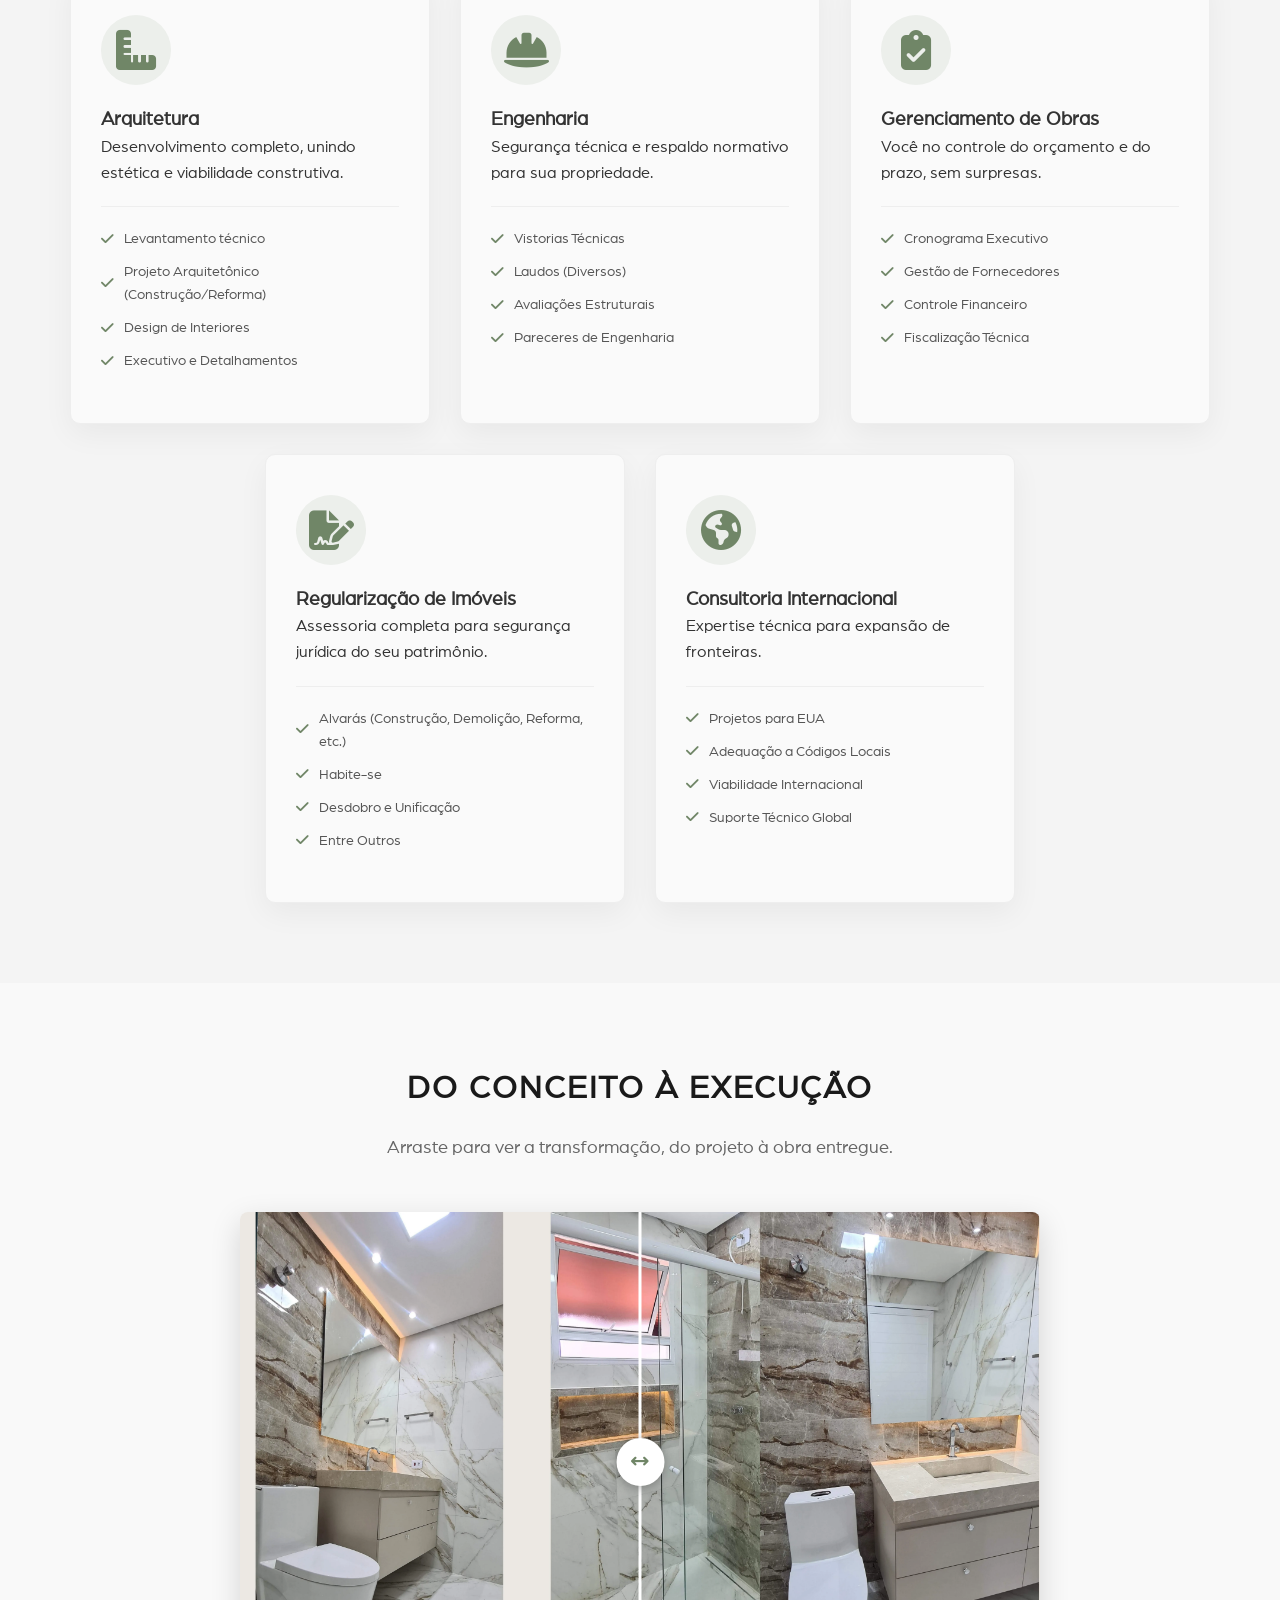
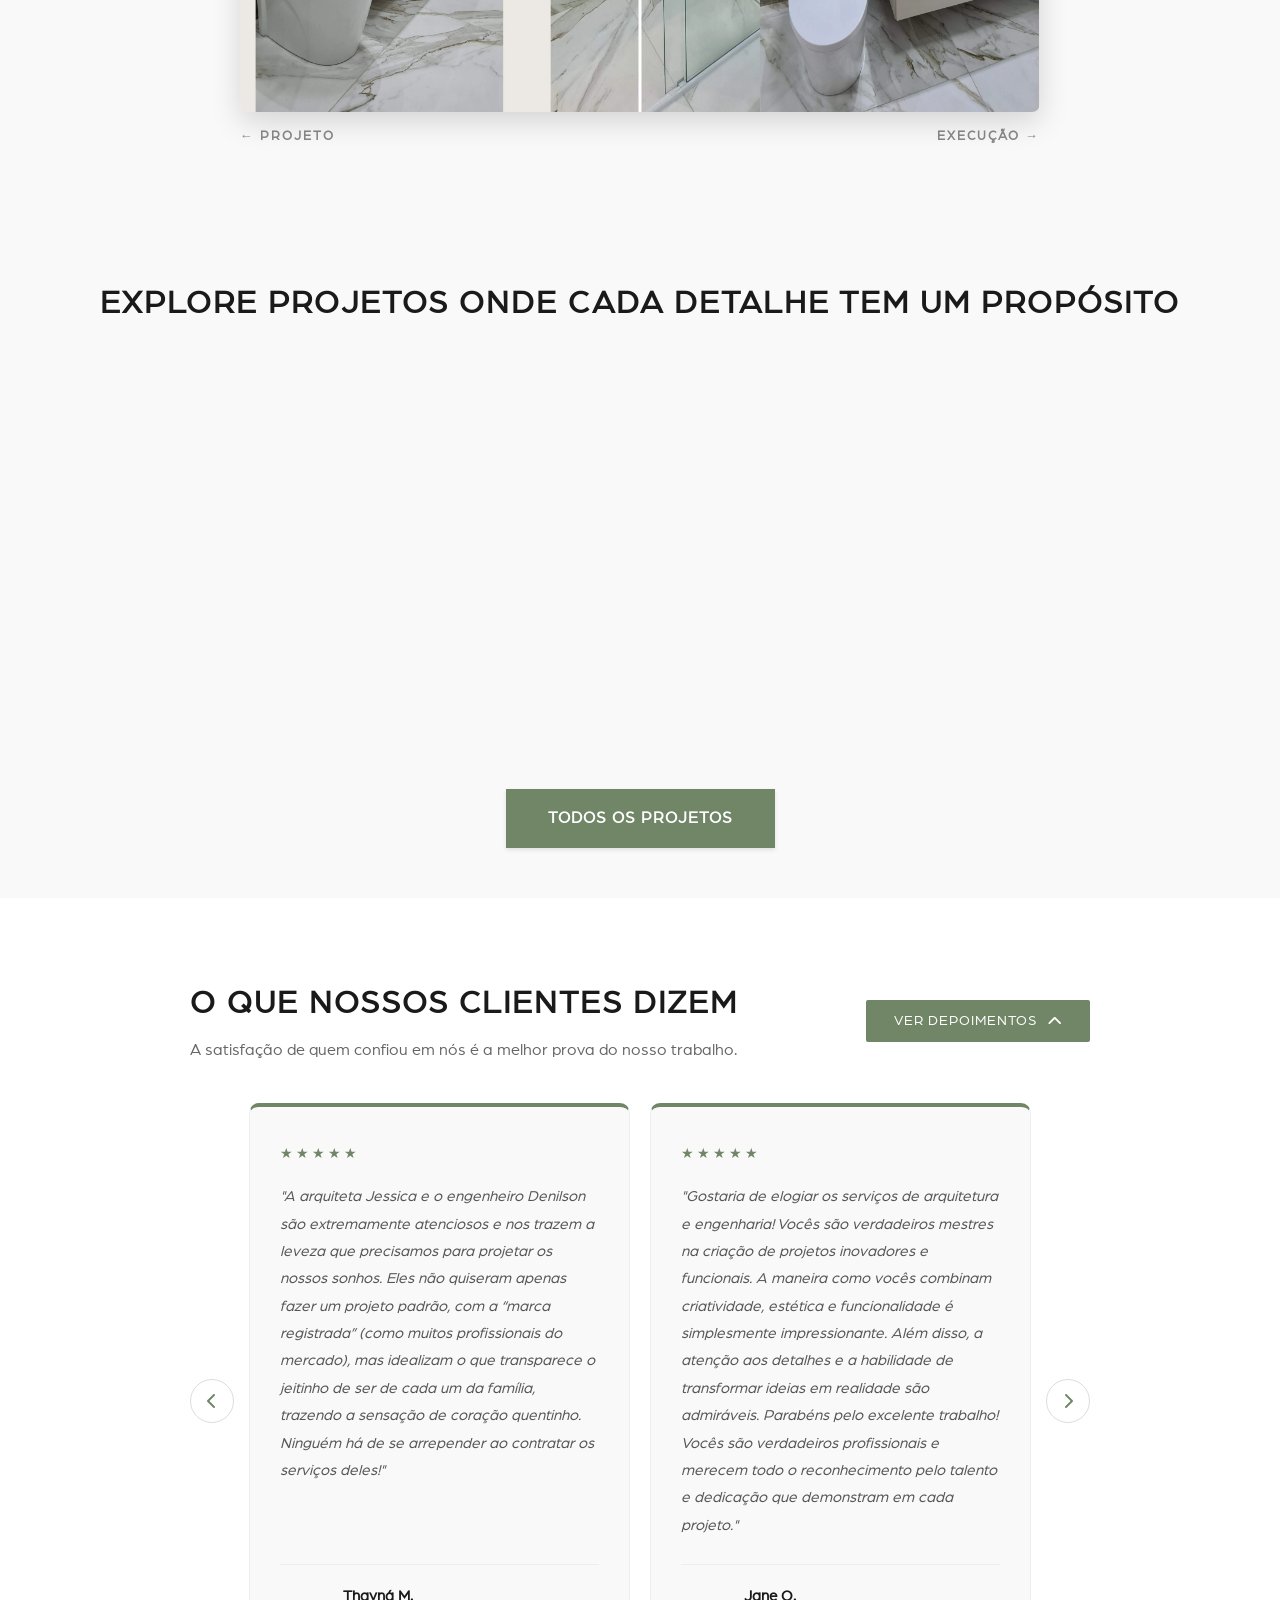
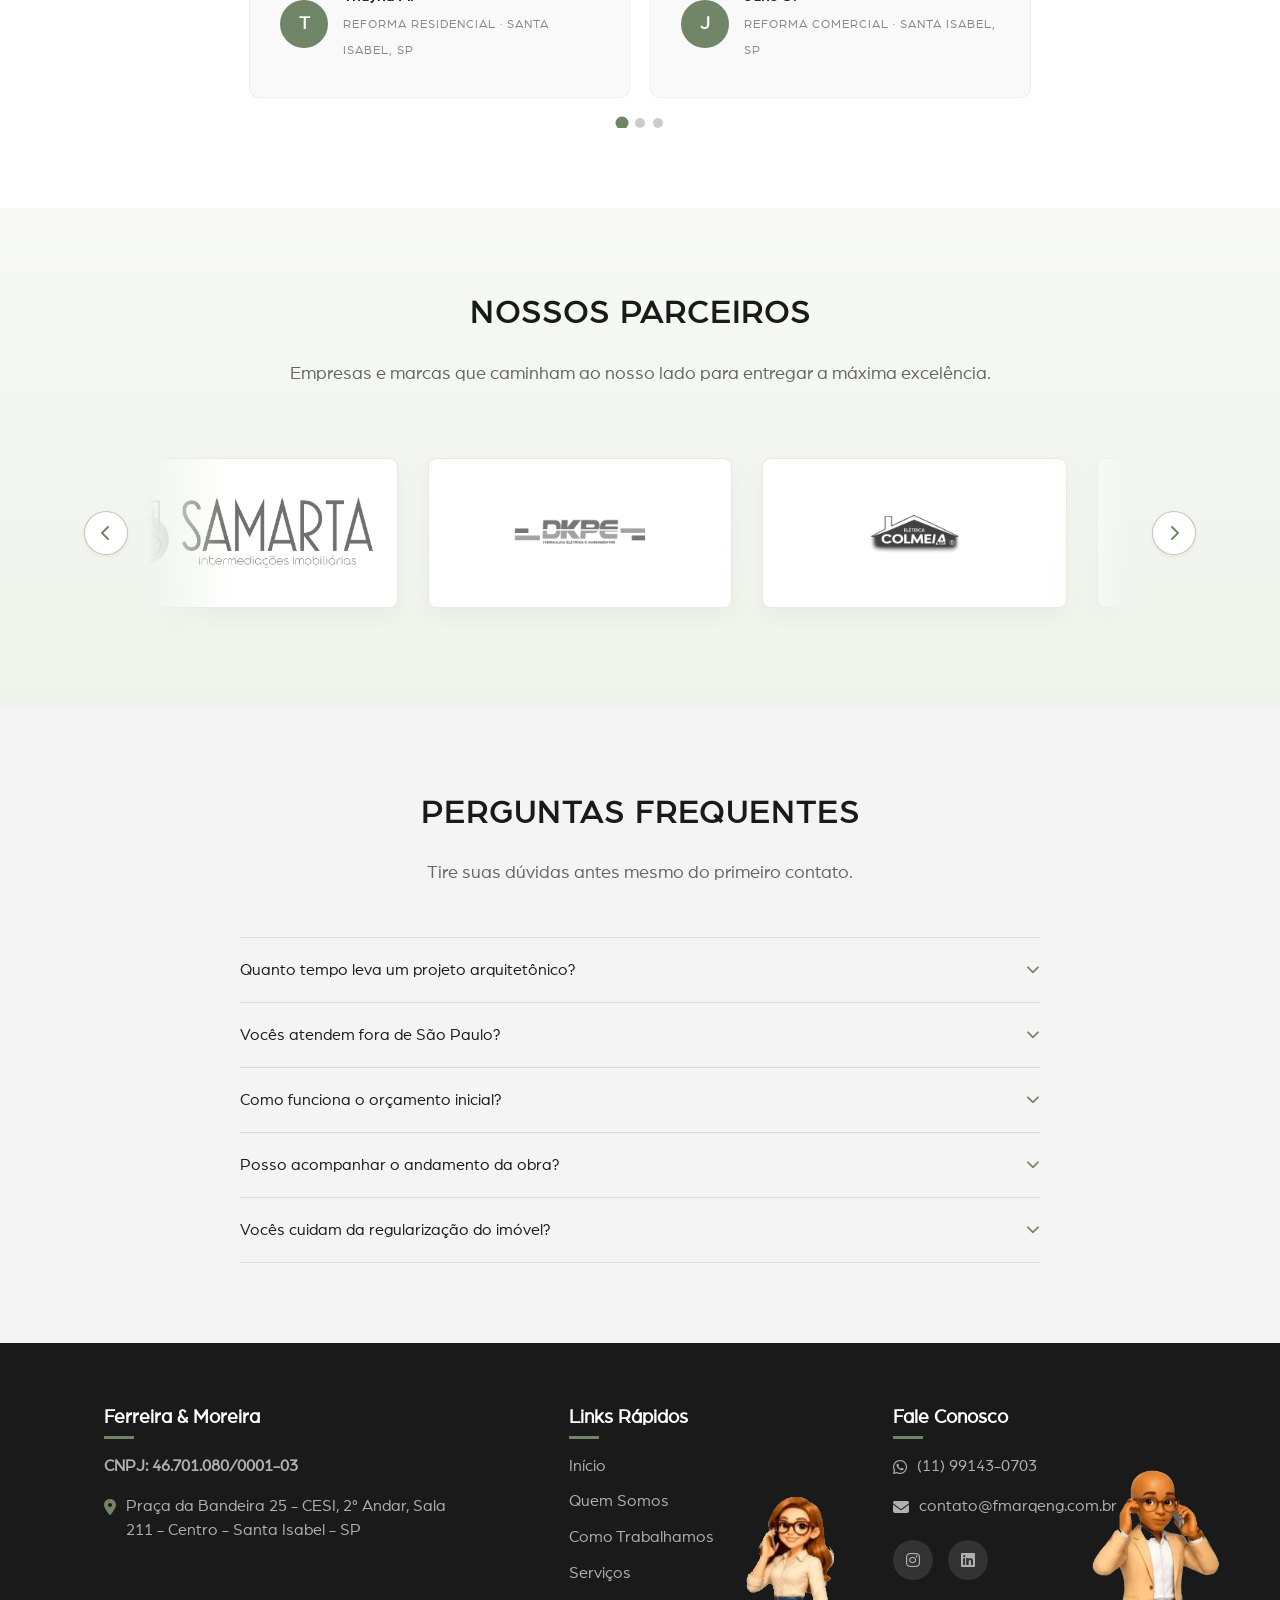
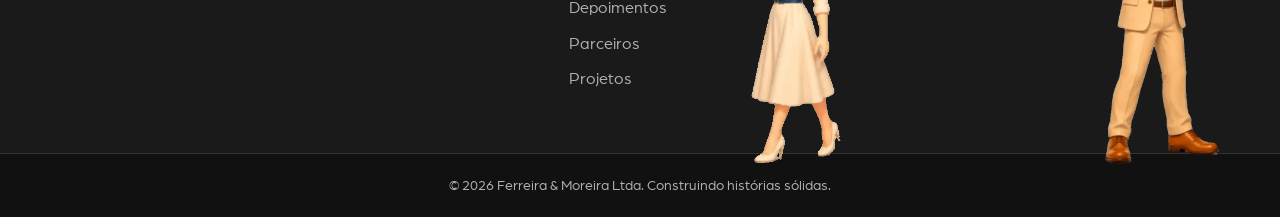
==== commit 74494189: "Corrige extensao do favicon para webp de forma definitiva" ====
--- a/index.html
+++ b/index.html
@@ -12,6 +12,7 @@
     <meta property="og:title" content="Ferreira & Moreira | Arquitetura e Engenharia">
     <meta property="og:description" content="Da concepção à entrega das chaves: projetos arquitetônicos, gerenciamento de obras, laudos técnicos e regularização de imóveis em São Paulo.">
     <meta property="og:image" content="https://fmarqeng.com.br/img/banner1.webp">
+    
 
     <link rel="icon" type="image/webp" sizes="32x32" href="img/favicon.webp">
     <link rel="icon" type="image/webp" sizes="192x192" href="img/favicon.webp">
